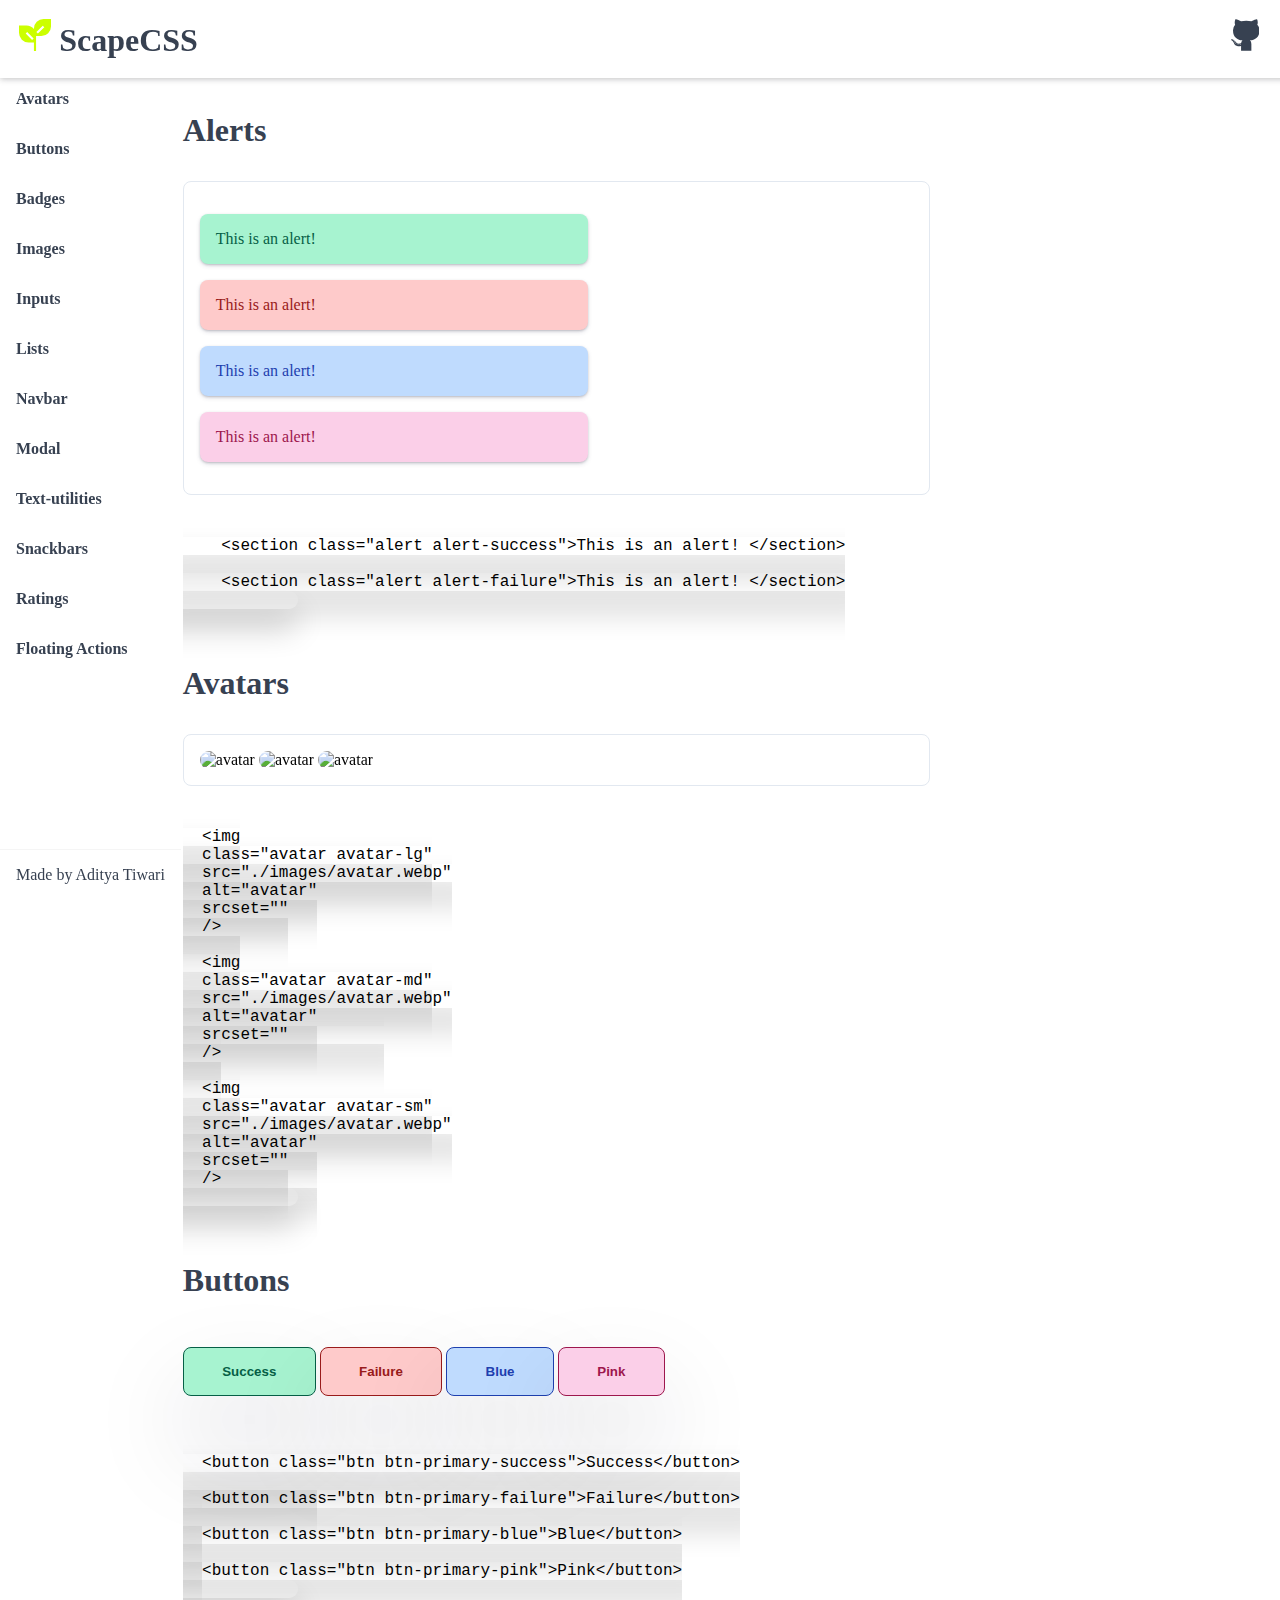
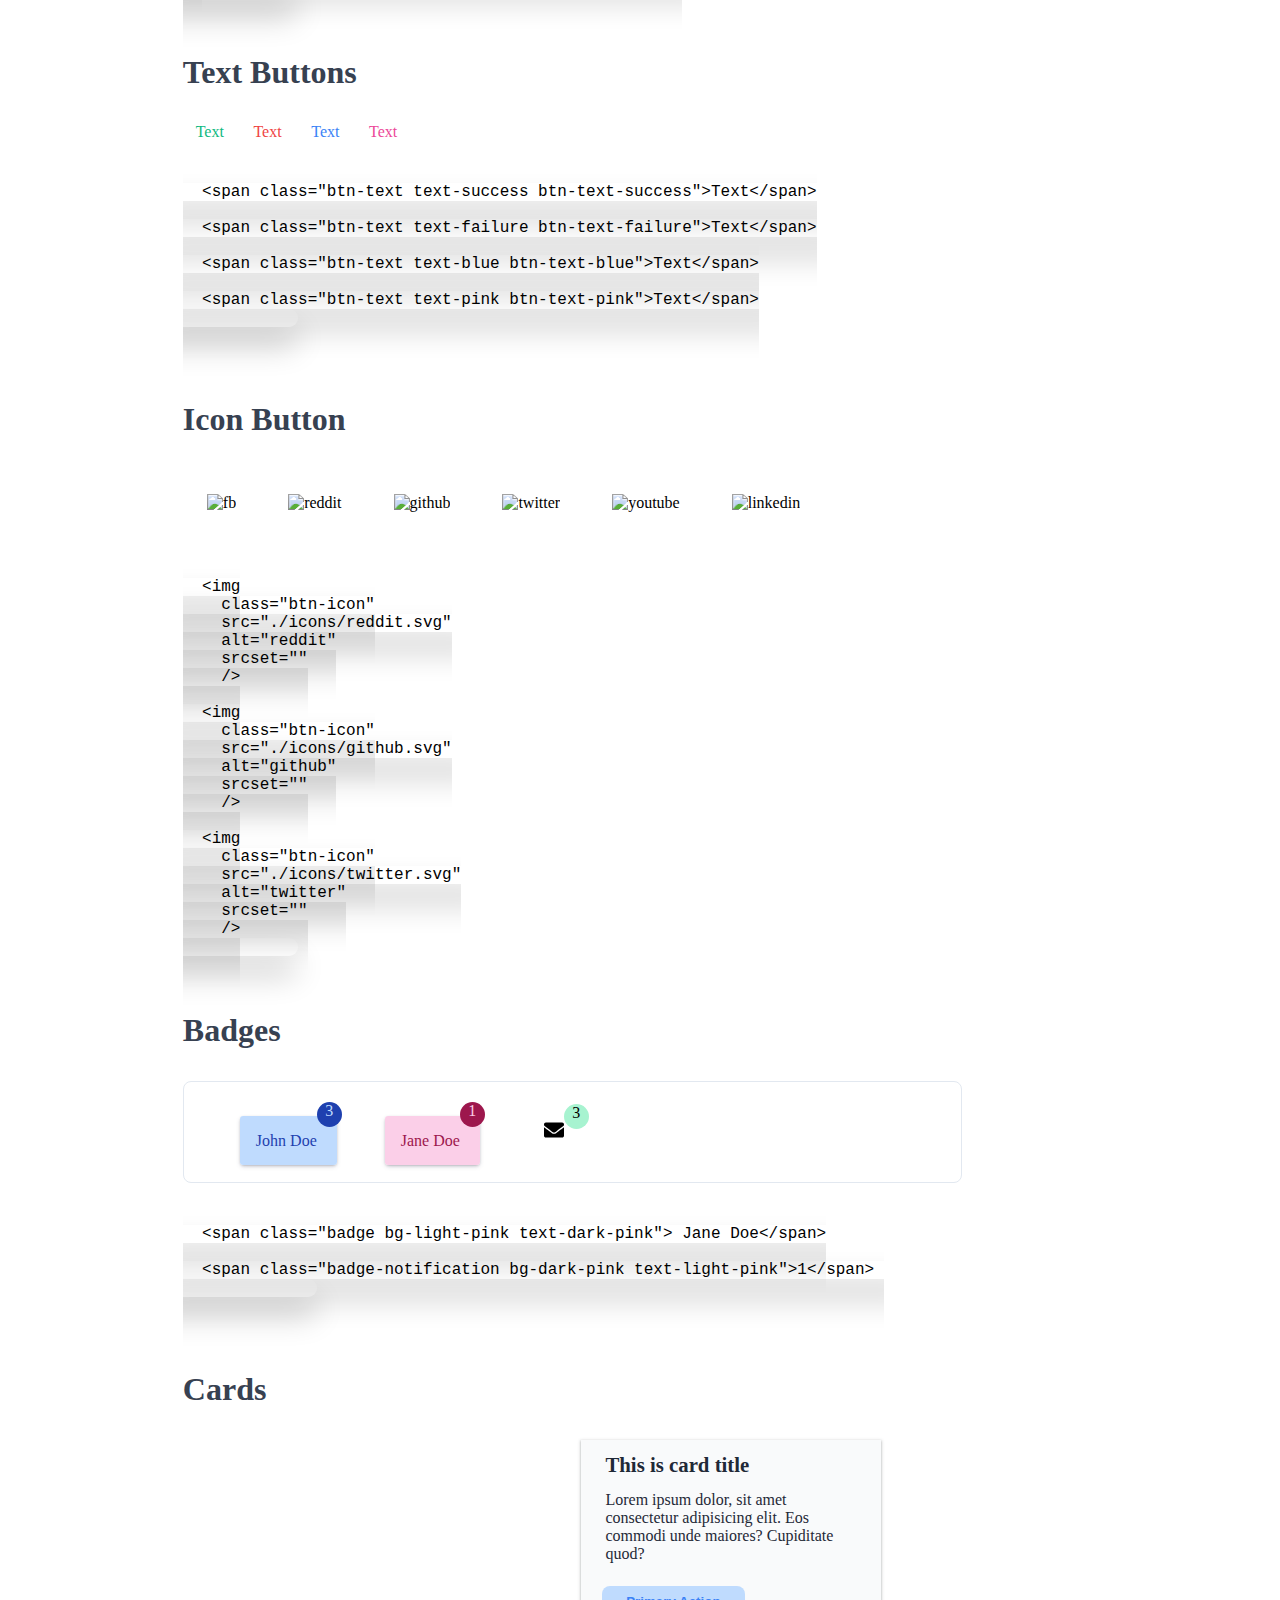
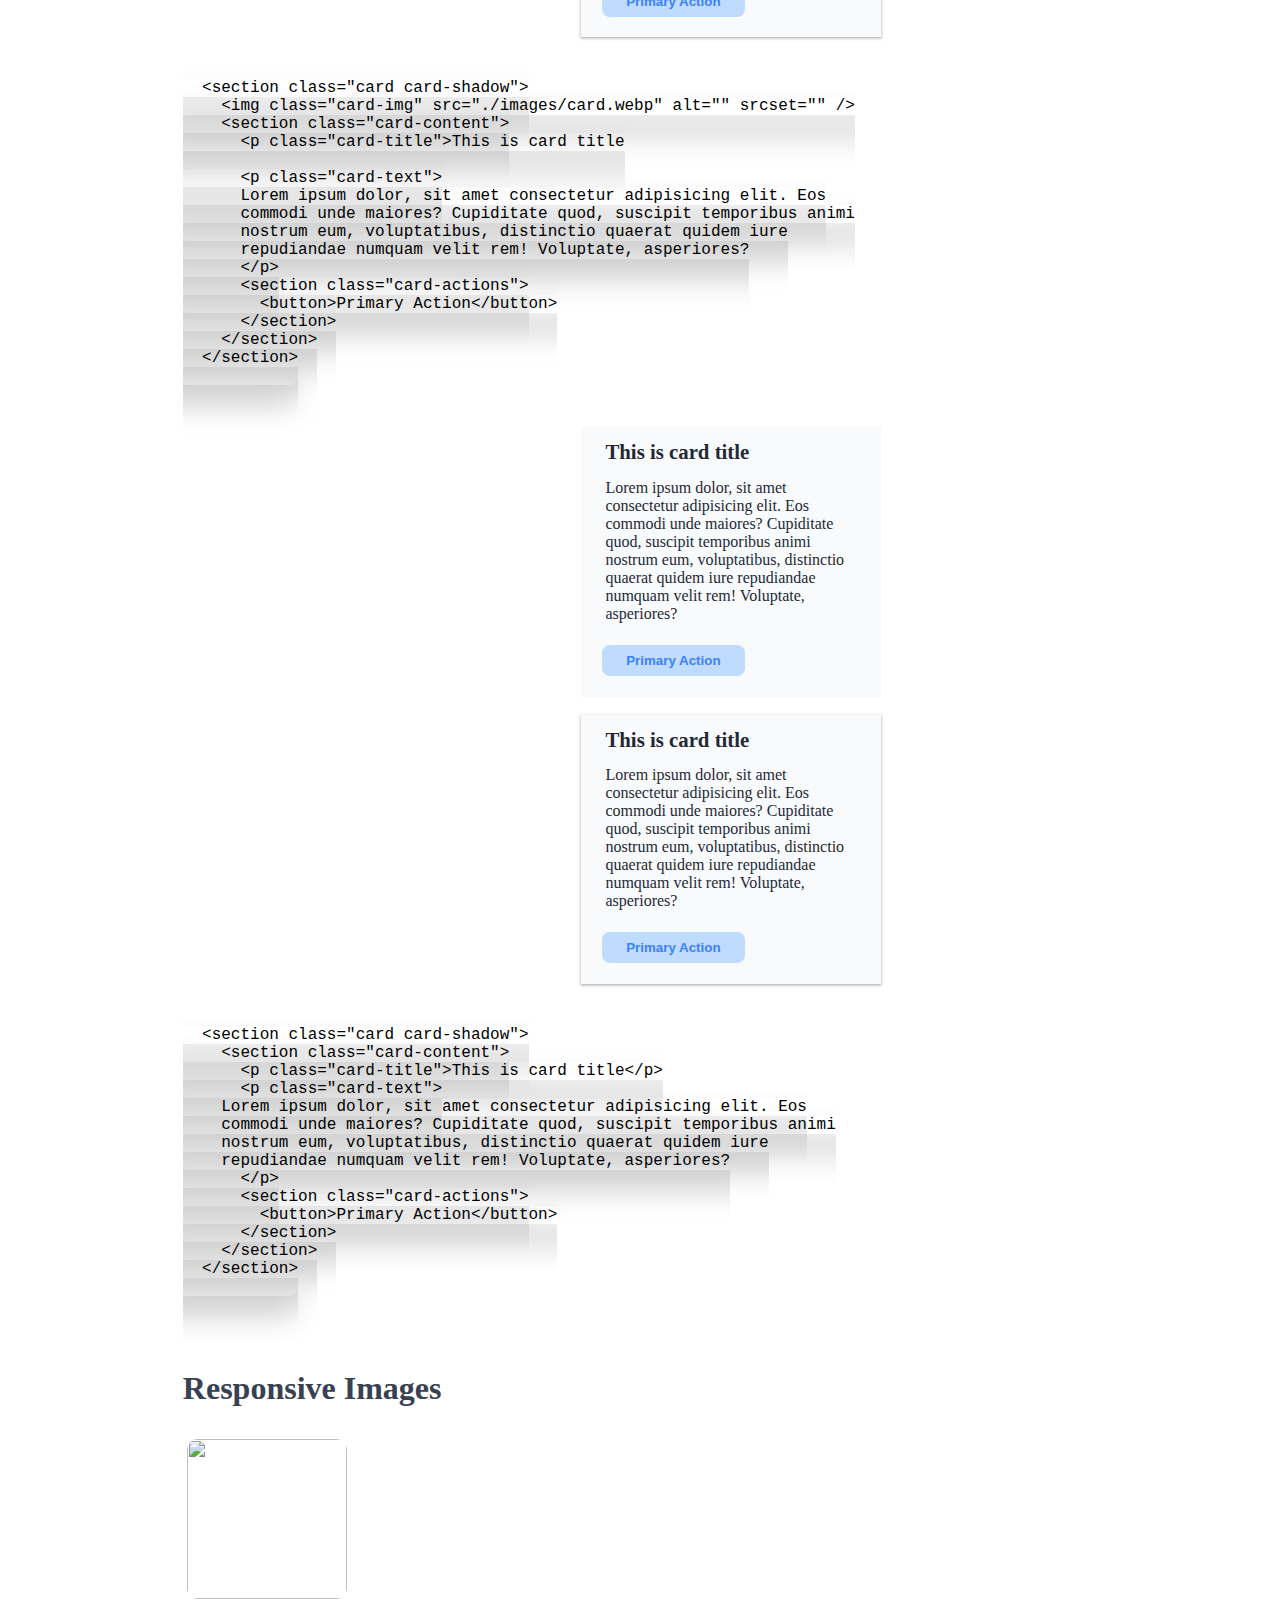
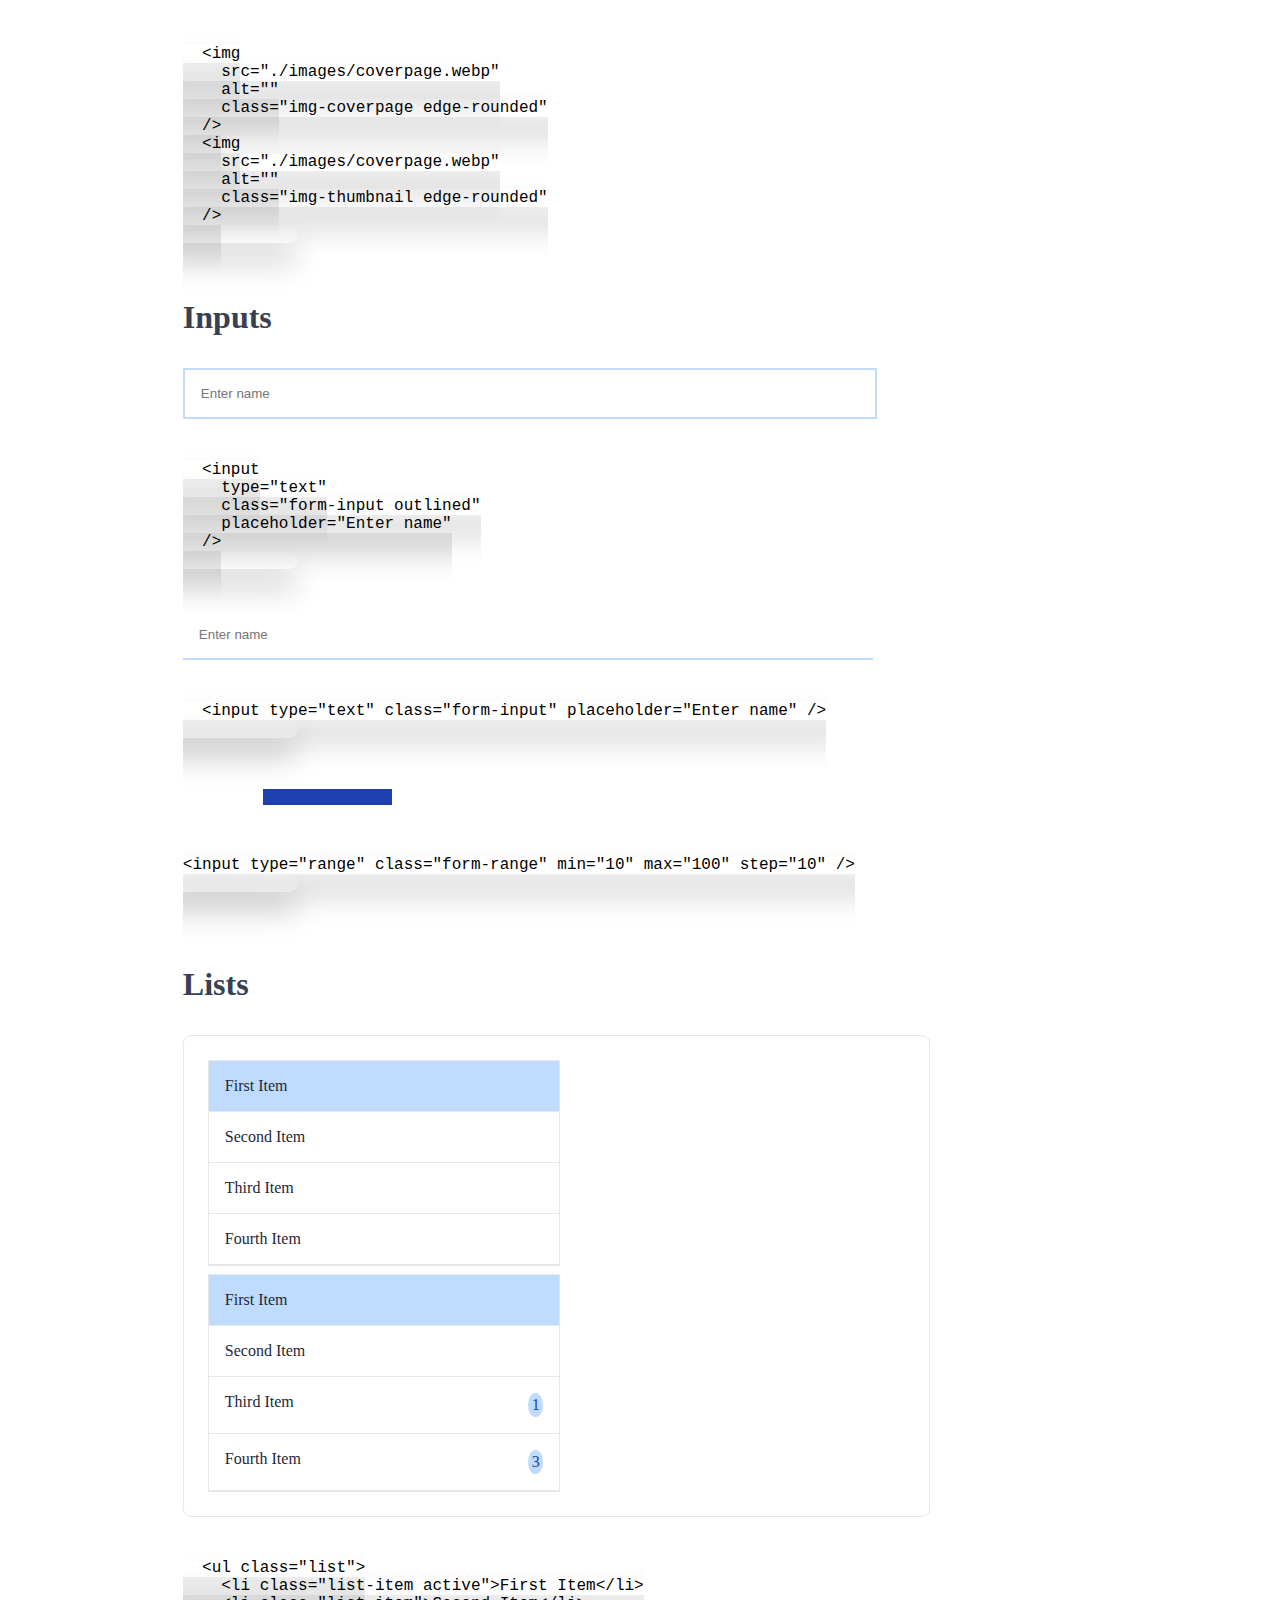
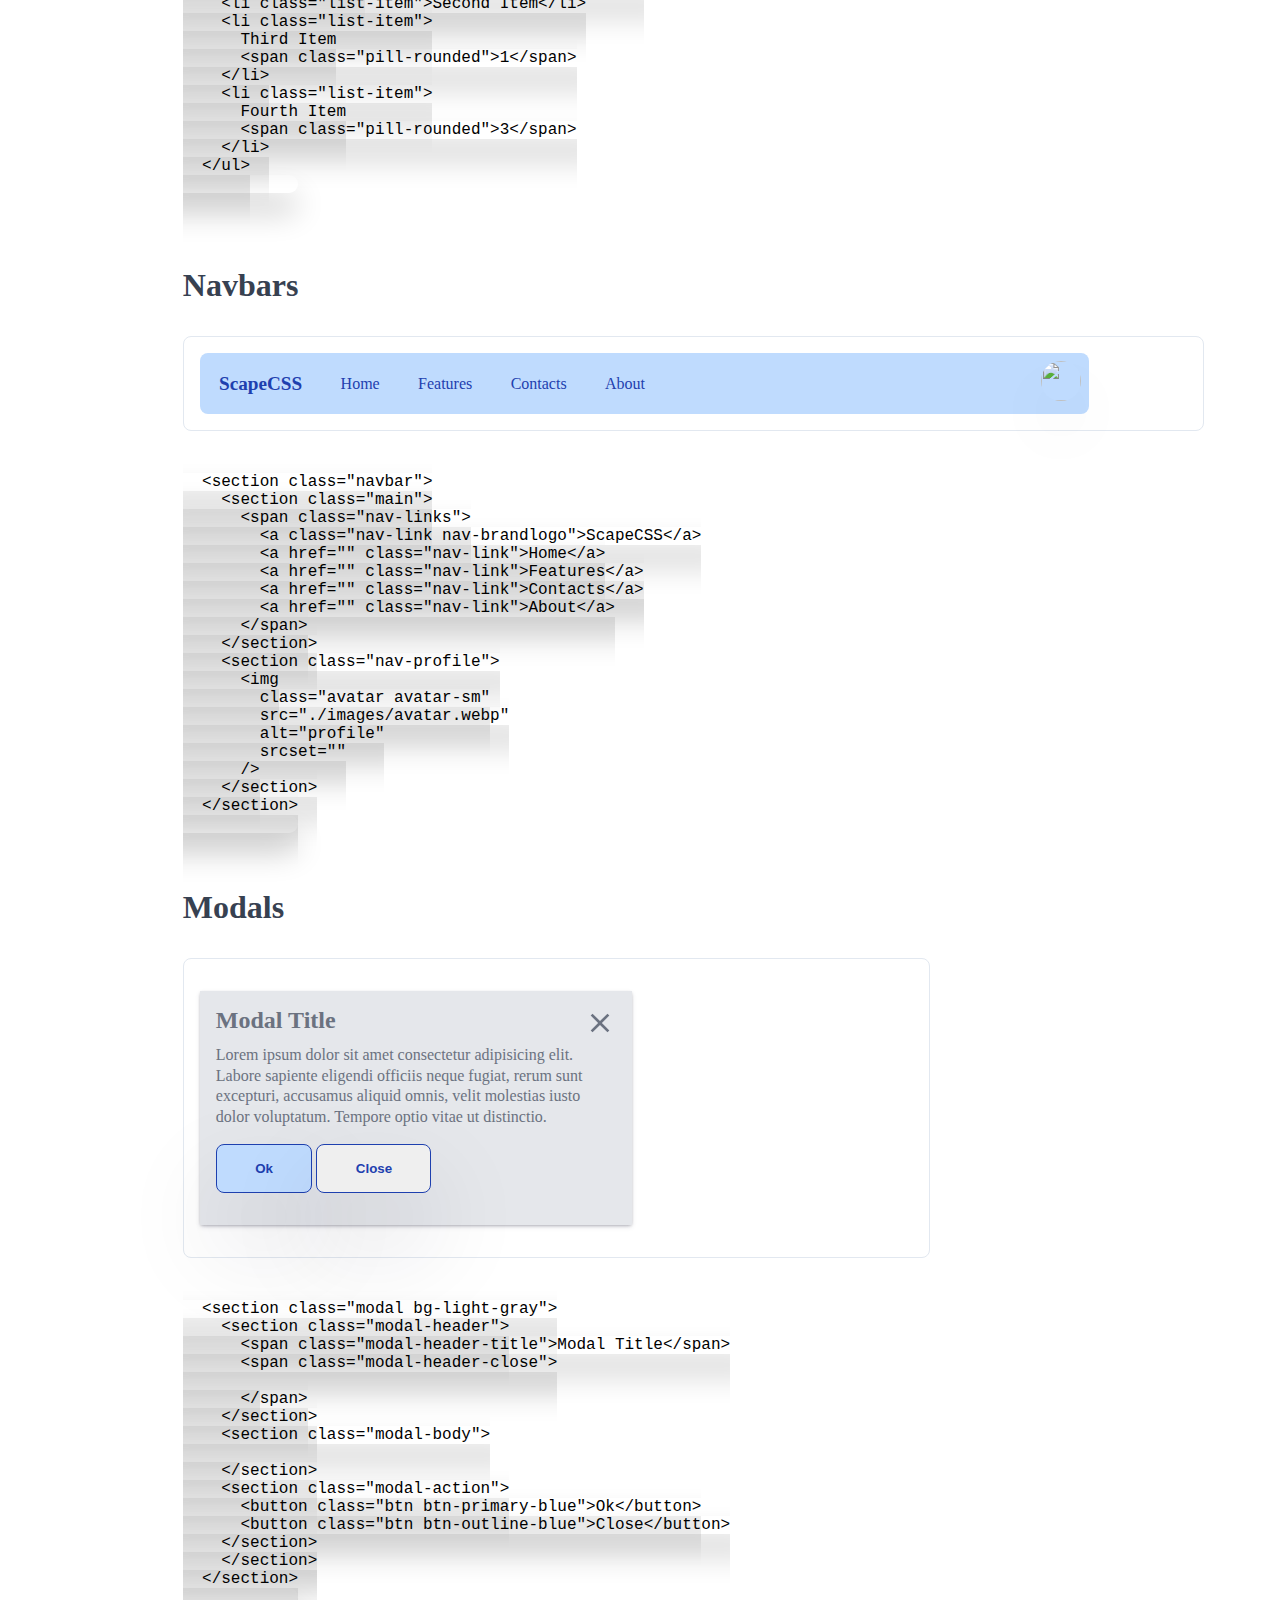
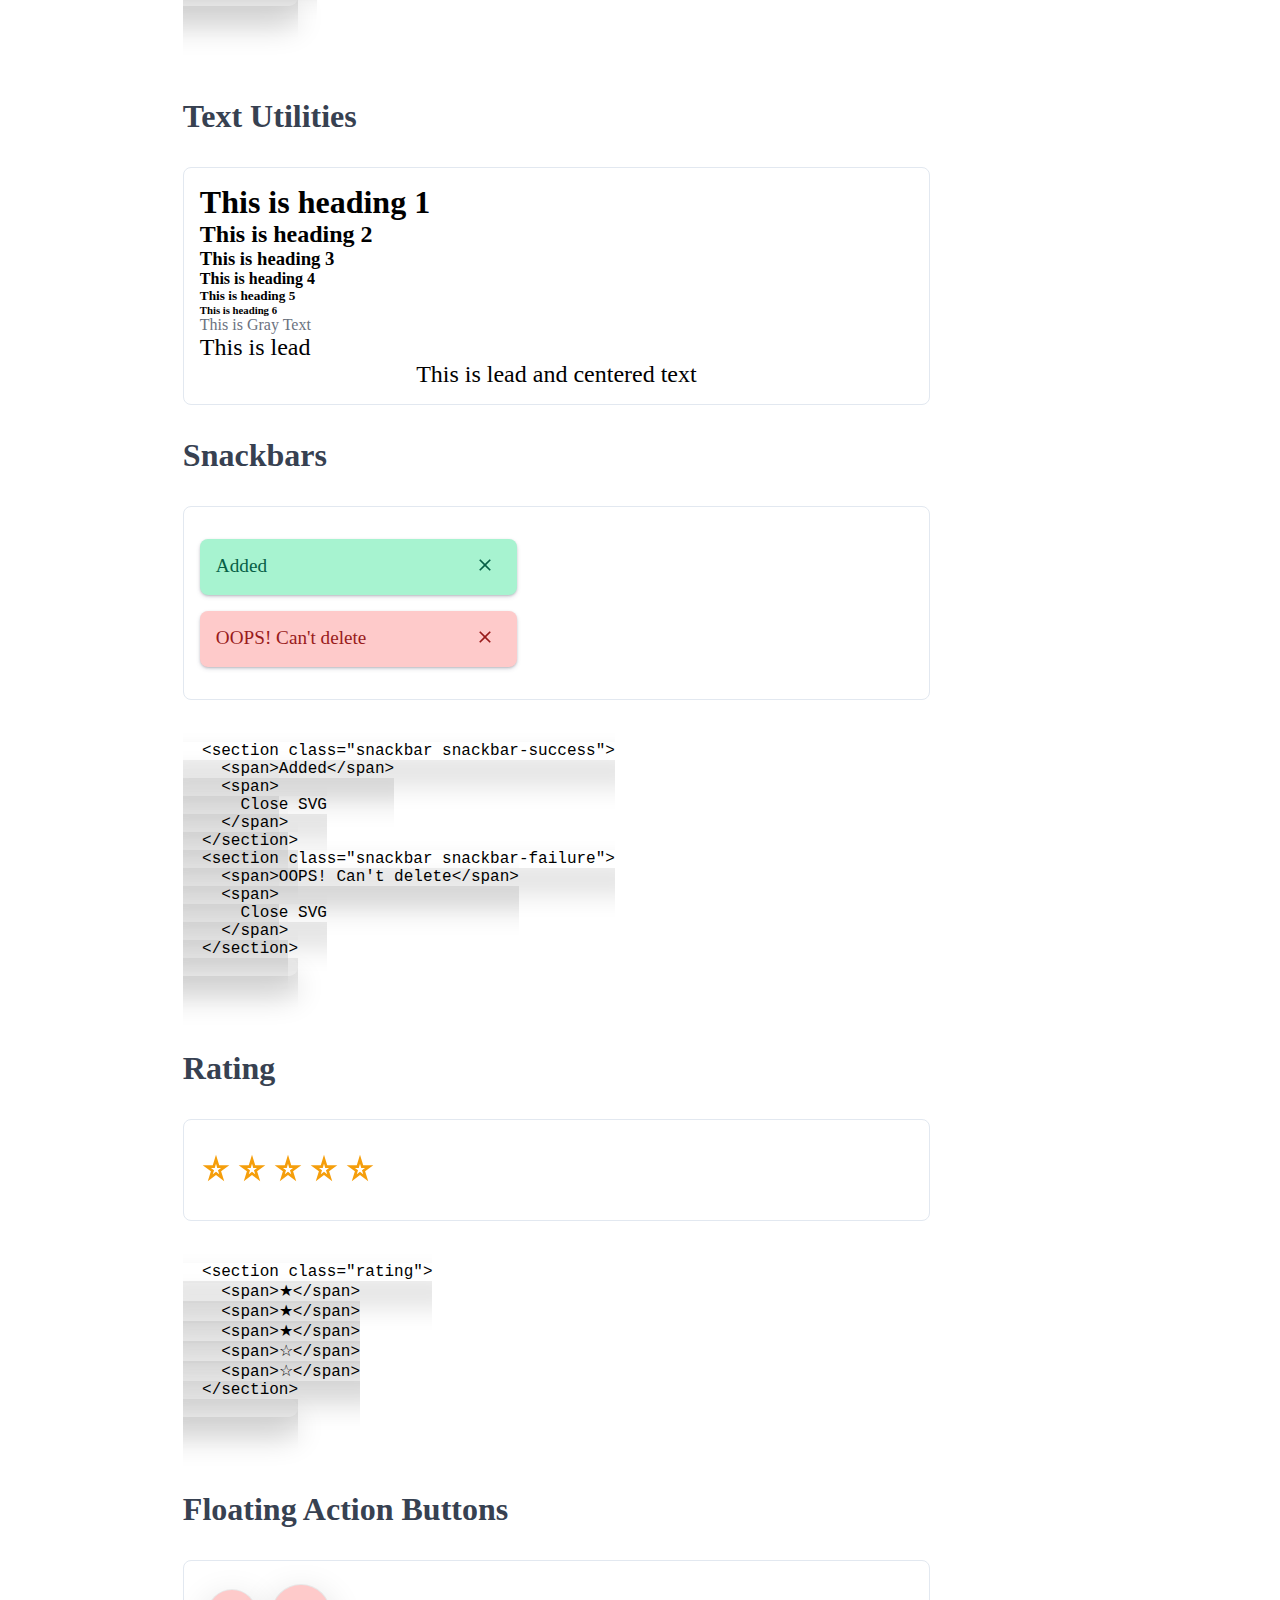
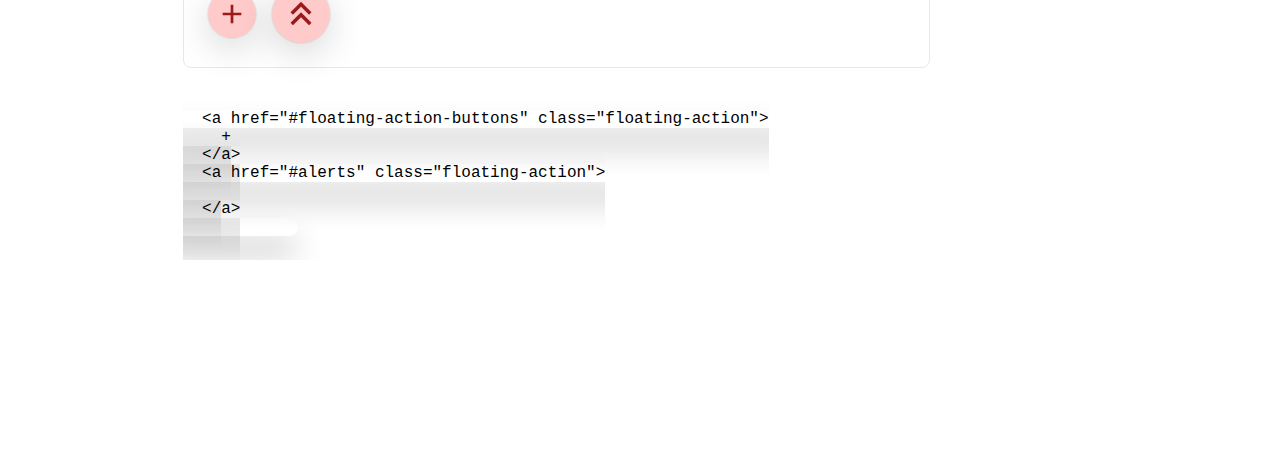
==== documentation.html @ f13f2261 "Added media queries" ====
<!DOCTYPE html>
<html lang="en">
  <head>
    <meta charset="UTF-8" />
    <meta http-equiv="X-UA-Compatible" content="IE=edge" />
    <meta name="viewport" content="width=device-width, initial-scale=1.0" />
    <link rel="stylesheet" href="./styles/utilities.css" />
    <link rel="stylesheet" href="./styles/components.css" />
    <link rel="stylesheet" href="./styles/index.css" />
    <link rel="shortcut icon" href="./images/TeenyiconsPlantSolid.svg" type="image/x-icon">
    <!-- highlight.js -->
    <link rel="stylesheet" href="./styles/atom-one-dark.min.css" />
    <title>
      ScapeCSS
    </title>
    <style></style>
  </head>
  <body>
    <section class="appbar">
      <section class="logo">
        <svg xmlns="http://www.w3.org/2000/svg" xmlns:xlink="http://www.w3.org/1999/xlink" aria-hidden="true" role="img" class="iconify iconify--teenyicons" width="32" height="32" preserveAspectRatio="xMidYMid meet" viewBox="0 0 15 15"><g fill="none"><path fill-rule="evenodd" clip-rule="evenodd" d="M7 4.5A4.5 4.5 0 0 1 11.5 0H15v3.5A4.5 4.5 0 0 1 10.5 8H8v7H7v-4H4.5A4.5 4.5 0 0 1 0 6.5V3h3.5c1.414 0 2.675.652 3.5 1.671V4.5zm1.146 1.646l3-3l.708.708l-3 3l-.708-.708zm-2 3.708l-3-3l.708-.708l3 3l-.708.708z" fill="currentColor"></path></g></svg>
        <a href="./index.html">
          <span class="brandname">ScapeCSS</span>
        </a>
      </section>
      <section class="repo">
        <a href="https://github.com/tiwariaditya15/ScapeCSS/tree/development">
          <svg
            xmlns="http://www.w3.org/2000/svg"
            xmlns:xlink="http://www.w3.org/1999/xlink"
            aria-hidden="true"
            role="img"
            class="iconify iconify--zmdi"
            width="28.45"
            height="32"
            preserveAspectRatio="xMidYMid meet"
            viewBox="0 0 384 432"
          >
            <path
              d="M384 151q0 38-10.5 65T343 257.5t-40 21t-47 9.5q19 16 19 51v90H136v-65q-16 3-29.5 3t-23-2.5t-17-6.5t-12-8.5T47 341t-4-7l-1-3q-6-14-13.5-24T16 294l-5-3q-11-9-11-12.5t7-4.5h6q12 1 23 8t15 14l5 6q27 47 81 23q3-24 18-37q-27-3-47-9.5t-39.5-21T38 216t-11-65q0-43 29-74q-13-33 3-74q3 1 8-.5t25 6T136 32q33-9 70-10q36 1 70 10q23-16 42.5-23T345 2l7 1q17 41 3 74q29 31 29 74zM32 286.5q1-2.5-2.5-4t-4.5 1t2.5 4t4.5-1zM43.5 299q2.5-2-1-5.5t-6-1.5t1 5.5t6 1.5zM54 315q3-2 0-6.5t-6-2.5t0 6.5t6 2.5zm15.5 16q2.5-3-1.5-7.5t-7-1.5t1.5 7.5t7 1.5zm20.5 8.5q1-3.5-4.5-5.5t-6.5 2t4.5 5.5t6.5-2zm17 5.5q6 0 6-4t-6-4t-6 4t6 4zm22-2q3-1 4.5-2.5t.5-2.5q0-5-6-4q-3 1-4.5 2.5t-.5 3.5q0 4 6 3z"
              fill="currentColor"
            ></path>
          </svg>
        </a>
      </section>
    </section>
    <section class="root">
      <section class="side-nav">
        <nav>
          <section class="components">
            <a href="#alerts">Alerts</a>
            <a href="#avatars">Avatars</a>
            <a href="#buttons">Buttons</a>
            <a href="#badges">Badges</a>
            <a href="#images">Images</a>
            <a href="#inputs">Inputs</a>
            <a href="#lists">Lists</a>
            <a href="#navigations">Navbar</a>
            <a href="#modals">Modal</a>
            <a href="#text-utilities">Text-utilities</a>
            <a href="#snackbars">Snackbars</a>
            <a href="#ratings">Ratings</a>
            <a href="#floating-action-buttons">Floating Actions</a>
          </section>
        </nav>
      </section>
      <section class="main">

        <h2 class="headings">Alerts</h2>
        <!-- alerts -->
        <section id="alerts" class="doc-outline">
          <section class="alert alert-success">This is an alert!</section>
          <section class="alert alert-failure">This is an alert!</section>
          <section class="alert alert-blue">This is an alert!</section>
          <section class="alert alert-pink">This is an alert!</section>
        </section>

        <!-- alert snippet -->
          <section class="snippet">
            <pre><code>
    &lt;section class="alert alert-success">This is an alert! &lt;/section>

    &lt;section class="alert alert-failure">This is an alert! &lt;/section>
            </code></pre>
          </section>


        <!-- avatars -->
        <h2 class="headings">Avatars</h2>

        <section id="avatars" class="doc-outline">
          <img
            class="avatar avatar-lg"
            src="./images/avatar.webp"
            alt="avatar"
            srcset=""
          />
          <img
            class="avatar avatar-md"
            src="./images/avatar.webp"
            alt="avatar"
            srcset=""
          />
          <img
            class="avatar avatar-sm"
            src="./images/avatar.webp"
            alt="avatar"
            srcset=""
          />
        </section>
          <!-- avatars snippet -->
          <section class="snippet">
            <pre><code>
  &lt;img
  class="avatar avatar-lg"
  src="./images/avatar.webp"
  alt="avatar"
  srcset=""
  />  

  &lt;img
  class="avatar avatar-md"
  src="./images/avatar.webp"
  alt="avatar"
  srcset=""          
  />

  &lt;img
  class="avatar avatar-sm"
  src="./images/avatar.webp"
  alt="avatar"
  srcset=""
  />          
            </code></pre>
          </section>
        
          
      
        <!-- buttons -->
        <h2 class="headings">Buttons</h2>
        <section id="buttons">
          <!-- medium sized btn -->
          <button class="btn btn-primary-success">Success</button>
          <button class="btn btn-primary-failure">Failure</button>
          <button class="btn btn-primary-blue">Blue</button>
          <button class="btn btn-primary-pink">Pink</button>
          <br />

          <section class="snippet">
            <pre><code>
  &lt;button class="btn btn-primary-success">Success&lt;/button>
              
  &lt;button class="btn btn-primary-failure">Failure&lt;/button>
  
  &lt;button class="btn btn-primary-blue">Blue&lt;/button>
  
  &lt;button class="btn btn-primary-pink">Pink&lt;/button>
            </code></pre>
          </section>
          <!-- text btn -->
          <h2 class="headings">Text Buttons</h2>

          <span class="btn-text text-success btn-text-success">Text</span>
          <span class="btn-text text-failure btn-text-failure">Text</span>
          <span class="btn-text text-blue btn-text-blue">Text</span>
          <span class="btn-text text-pink btn-text-pink">Text</span>
          <section class="snippet">
            <pre><code>
  &lt;span class="btn-text text-success btn-text-success">Text&lt;/span>

  &lt;span class="btn-text text-failure btn-text-failure">Text&lt;/span>

  &lt;span class="btn-text text-blue btn-text-blue">Text&lt;/span>

  &lt;span class="btn-text text-pink btn-text-pink">Text&lt;/span>
            </code></pre>
          </section>
          <br />
          <!-- icon btn -->
          <h1 class="headings">Icon Button</h1>

          <img class="btn-icon" src="./icons/facebook.svg" alt="fb" srcset="" />
          <img
            class="btn-icon"
            src="./icons/reddit.svg"
            alt="reddit"
            srcset=""
          />
          <img
            class="btn-icon"
            src="./icons/github.svg"
            alt="github"
            srcset=""
          />
          <img
            class="btn-icon"
            src="./icons/twitter.svg"
            alt="twitter"
            srcset=""
          />
          <img
            class="btn-icon"
            src="./icons/youtube.svg"
            alt="youtube"
            srcset=""
          />
          <img
            class="btn-icon"
            src="./icons/linkedin.svg"
            alt="linkedin"
            srcset=""
          />
          <section class="snippet">
            <pre><code>
  &lt;img
    class="btn-icon"
    src="./icons/reddit.svg"
    alt="reddit"
    srcset=""
    />

  &lt;img
    class="btn-icon"
    src="./icons/github.svg"
    alt="github"
    srcset=""
    />

  &lt;img
    class="btn-icon"
    src="./icons/twitter.svg"
    alt="twitter"
    srcset=""
    />
            </code></pre>
          </section>
        </section>



        <!-- badges -->
        <h2 class="headings">Badges</h2>
        <section id="badges" class="doc-outline" style="padding: 2rem; margin: 0;">

          <span class="badge bg-light-blue text-dark-blue">
            John Doe<span
              class="badge-notification bg-dark-blue text-light-blue"
              >3</span
            >
          </span>
          <span class="badge bg-light-pink text-dark-pink">
            Jane Doe<span
              class="badge-notification bg-dark-pink text-light-pink"
              >1</span
            >
          </span>
          <span class="badge-icon">
            <svg
              xmlns="http://www.w3.org/2000/svg"
              xmlns:xlink="http://www.w3.org/1999/xlink"
              aria-hidden="true"
              role="img"
              class="iconify iconify--fa-solid"
              width="20"
              height="32"
              preserveAspectRatio="xMidYMid meet"
              viewBox="0 0 512 512"
            >
              <path
                d="M502.3 190.8c3.9-3.1 9.7-.2 9.7 4.7V400c0 26.5-21.5 48-48 48H48c-26.5 0-48-21.5-48-48V195.6c0-5 5.7-7.8 9.7-4.7c22.4 17.4 52.1 39.5 154.1 113.6c21.1 15.4 56.7 47.8 92.2 47.6c35.7.3 72-32.8 92.3-47.6c102-74.1 131.6-96.3 154-113.7zM256 320c23.2.4 56.6-29.2 73.4-41.4c132.7-96.3 142.8-104.7 173.4-128.7c5.8-4.5 9.2-11.5 9.2-18.9v-19c0-26.5-21.5-48-48-48H48C21.5 64 0 85.5 0 112v19c0 7.4 3.4 14.3 9.2 18.9c30.6 23.9 40.7 32.4 173.4 128.7c16.8 12.2 50.2 41.8 73.4 41.4z"
                fill="currentColor"
              ></path>
            </svg>
            <span
              class="badge-icon-notification bg-light-success text-light-dark"
            >
              3
            </span>
          </span>
        </section>

          <!-- badge snippet -->
          <section class="snippet">
            <pre>
              <code>
  &lt;span class="badge bg-light-pink text-dark-pink"> Jane Doe&lt;/span>

  &lt;span class="badge-notification bg-dark-pink text-light-pink">1&lt;/span> 
              </code>
            </pre>
          </section>



        <!-- cards -->
        <h2 class="headings">Cards</h2>
        <section id="cards">

          <section class="card card-shadow">
            <img class="card-img" src="./images/card.webp" alt="" srcset="" />
            <section class="card-content">
              <p class="card-title">This is card title</p>
              <p class="card-text">
                Lorem ipsum dolor, sit amet consectetur adipisicing elit. Eos
                commodi unde maiores? Cupiditate quod?
              </p>
              <section class="card-actions">
                <button>Primary Action</button>
              </section>
            </section>
          </section>
          <section class="snippet">
            <pre><code>
  &lt;section class="card card-shadow">
    &lt;img class="card-img" src="./images/card.webp" alt="" srcset="" />
    &lt;section class="card-content">
      &lt;p class="card-title">This is card title</p>
      &lt;p class="card-text">
      Lorem ipsum dolor, sit amet consectetur adipisicing elit. Eos
      commodi unde maiores? Cupiditate quod, suscipit temporibus animi
      nostrum eum, voluptatibus, distinctio quaerat quidem iure
      repudiandae numquam velit rem! Voluptate, asperiores?
      &lt;/p>
      &lt;section class="card-actions">
        &lt;button>Primary Action&lt;/button>
      &lt;/section>
    &lt;/section>
  &lt;/section>
            </code></pre>
          </section>
          <br />
          <section class="card card-horizontal">
            <img class="card-img" src="./images/card.webp" alt="" srcset="" />
            <section class="card-content">
              <p class="card-title">This is card title</p>
              <p class="card-text">
                Lorem ipsum dolor, sit amet consectetur adipisicing elit. Eos
                commodi unde maiores? Cupiditate quod, suscipit temporibus animi
                nostrum eum, voluptatibus, distinctio quaerat quidem iure
                repudiandae numquam velit rem! Voluptate, asperiores?
              </p>
              <section class="card-actions">
                <button>Primary Action</button>
              </section>
            </section>
          </section>
          <br />
          <!-- text card -->
          <section class="card card-shadow">
            <section class="card-content">
              <p class="card-title">This is card title</p>
              <p class="card-text">
                Lorem ipsum dolor, sit amet consectetur adipisicing elit. Eos
                commodi unde maiores? Cupiditate quod, suscipit temporibus animi
                nostrum eum, voluptatibus, distinctio quaerat quidem iure
                repudiandae numquam velit rem! Voluptate, asperiores?
              </p>
              <section class="card-actions">
                <button>Primary Action</button>
              </section>
            </section>
          </section>
          <section class="snippet">
            <pre><code>
  &lt;section class="card card-shadow">
    &lt;section class="card-content">
      &lt;p class="card-title">This is card title&lt;/p>
      &lt;p class="card-text">
    Lorem ipsum dolor, sit amet consectetur adipisicing elit. Eos
    commodi unde maiores? Cupiditate quod, suscipit temporibus animi
    nostrum eum, voluptatibus, distinctio quaerat quidem iure
    repudiandae numquam velit rem! Voluptate, asperiores?
      &lt;/p>
      &lt;section class="card-actions">
        &lt;button>Primary Action&lt;/button>
      &lt;/section>
    &lt;/section>
  &lt;/section>
            </code></pre>
          </section>
        </section>
        <br />


        <!-- images and thmbnails -->
        <h2 class="headings">Responsive Images</h2>
        <section id="images">
          <img
            src="./images/coverpage.webp"
            alt=""
            class="img-coverpage edge-rounded"
          />
          <img
            src="./images/coverpage.webp"
            alt=""
            class="img-thumbnail edge-rounded"
          />
        </section>
          <!--  responsive image snippet -->
          <section class="snippet">
            <pre><code>
  &lt;img
    src="./images/coverpage.webp"
    alt=""
    class="img-coverpage edge-rounded"
  />
  &lt;img
    src="./images/coverpage.webp"
    alt=""
    class="img-thumbnail edge-rounded"
  />
            </code></pre>
          </section>


        <!-- inputs -->
        <h2 class="headings">Inputs</h2>
        <section id="inputs">

          <input
            type="text"
            class="form-input outlined"
            placeholder="Enter name"
          />
          <br />
          <section class="snippet">
            <pre><code>
  &lt;input
    type="text"
    class="form-input outlined"
    placeholder="Enter name"
  />
            </code></pre>
          </section>
          <br />
          <input type="text" class="form-input" placeholder="Enter name" />
          <br />
          <section class="snippet">
            <pre><code>
  &lt;input type="text" class="form-input" placeholder="Enter name" />
            </code></pre>
          </section>
          <br />
          <input
            type="range"
            class="form-range"
            name="pc"
            id="pc"
            min="10"
            max="100"
            step="10"
          />
          <br />
          <section class="snippet">
            <pre><code>
&lt;input type="range" class="form-range" min="10" max="100" step="10" />
            </code></pre>
          </section>
          <br />
          <!-- checkboxes and radio button -->
          <!-- <br />
          IT:
          <input
            type="checkbox"
            class="form-checkbox"
            name="input1"
            value="input1"
          />
          CS:
          <input
            type="checkbox"
            class="form-checkbox"
            name="input2"
            value="input2"
          />
          <br />
          Male:
          <input type="radio" class="form-radio" name="gender" value="male" />
          Female:
          <input type="radio" class="form-radio" name="gender" value="female" />
          -->
        </section>


        <!-- lists -->
        <h2 class="headings">Lists</h2>
        <section id="lists" class="doc-outline">

          <ul class="list">
            <li class="list-item active">First Item</li>
            <li class="list-item">Second Item</li>
            <li class="list-item">Third Item</li>
            <li class="list-item">Fourth Item</li>
          </ul>
          <ul class="list">
            <li class="list-item active">First Item</li>
            <li class="list-item">Second Item</li>
            <li class="list-item">
              Third Item
              <span class="pill-rounded">1</span>
            </li>
            <li class="list-item">
              Fourth Item
              <span class="pill-rounded">3</span>
            </li>
          </ul>
        </section>
          <!-- stack list snippet -->
          <section class="snippet">
            <pre><code>
  &lt;ul class="list">
    &lt;li class="list-item active">First Item&lt;/li>
    &lt;li class="list-item">Second Item&lt;/li>
    &lt;li class="list-item">
      Third Item
      &lt;span class="pill-rounded">1&lt;/span>
    &lt;/li>
    &lt;li class="list-item">
      Fourth Item
      &lt;span class="pill-rounded">3&lt;/span>
    &lt;/li>
  &lt;/ul>
            </code></pre>
          </section>
        <br />


        <!-- navigation bars -->
        <h2 class="headings">Navbars</h2>
        <section id="navigations" class="doc-outline" style="max-width: 90%">

          <section class="navbar">
            <section class="main">
              <span class="nav-links">
                <a class="nav-link nav-brandlogo">ScapeCSS</a>
                <a href="" class="nav-link">Home</a>
                <a href="" class="nav-link">Features</a>
                <a href="" class="nav-link">Contacts</a>
                <a href="" class="nav-link">About</a>
              </span>
            </section>
            <section class="nav-profile">
              <img
                class="avatar avatar-sm"
                src="https://images.unsplash.com/photo-1528763380143-65b3ac89a3ff?ixid=MXwxMjA3fDB8MHxwaG90by1wYWdlfHx8fGVufDB8fHw%3D&ixlib=rb-1.2.1&auto=format&fit=crop&w=635&q=80"
                alt=""
                srcset=""
              />
            </section>
          </section>
        </section>

          <!-- navbar snippet -->
          <section class="snippet">
            <pre><code>
  &lt;section class="navbar">
    &lt;section class="main">
      &lt;span class="nav-links">
        &lt;a class="nav-link nav-brandlogo">ScapeCSS&lt;/a>
        &lt;a href="" class="nav-link">Home&lt;/a>
        &lt;a href="" class="nav-link">Features&lt;/a>
        &lt;a href="" class="nav-link">Contacts&lt;/a>
        &lt;a href="" class="nav-link">About&lt;/a>
      &lt;/span>
    &lt;/section>
    &lt;section class="nav-profile">
      &lt;img
        class="avatar avatar-sm"
        src="./images/avatar.webp"
        alt="profile"
        srcset=""
      />
    &lt;/section>
  &lt;/section>
            </code></pre>
          </section>



        <!-- modals -->
        <h2 class="headings">Modals</h2>
        <section id="modals" class="doc-outline">
          <section class="modal bg-light-gray">
            <section class="modal-header">
              <span class="modal-header-title">Modal Title</span>
              <span class="modal-header-close">
                <svg
                  xmlns="http://www.w3.org/2000/svg"
                  xmlns:xlink="http://www.w3.org/1999/xlink"
                  aria-hidden="true"
                  role="img"
                  class="iconify iconify--mdi"
                  width="32"
                  height="32"
                  preserveAspectRatio="xMidYMid meet"
                  viewBox="0 0 24 24"
                >
                  <path
                    d="M19 6.41L17.59 5L12 10.59L6.41 5L5 6.41L10.59 12L5 17.59L6.41 19L12 13.41L17.59 19L19 17.59L13.41 12L19 6.41z"
                    fill="currentColor"
                  ></path>
                </svg>
              </span>
            </section>
            <section class="modal-body">
              Lorem ipsum dolor sit amet consectetur adipisicing elit. Labore
              sapiente eligendi officiis neque fugiat, rerum sunt excepturi,
              accusamus aliquid omnis, velit molestias iusto dolor voluptatum.
              Tempore optio vitae ut distinctio.
            </section>
            <section class="modal-action">
              <button class="btn btn-primary-blue">Ok</button>
              <button class="btn btn-outline-blue">Close</button>
            </section>
          </section>
        </section>  
          <!-- modal snippet -->
          <section class="snippet">
            <pre><code>
  &lt;section class="modal bg-light-gray">
    &lt;section class="modal-header">
      &lt;span class="modal-header-title">Modal Title&lt;/span>
      &lt;span class="modal-header-close">
        
      &lt;/span>
    &lt;/section>
    &lt;section class="modal-body">
      
    &lt;/section>
    &lt;section class="modal-action">
      &lt;button class="btn btn-primary-blue">Ok&lt;/button>
      &lt;button class="btn btn-outline-blue">Close&lt;/button>
    &lt;/section>
    &lt;/section>
  &lt;/section>
            </code></pre>
          </section>
        <br />
        <br />

        <!-- text utilities -->
        <h2 class="headings">Text Utilities</h2>
        <section id="text-utilities" class="doc-outline">
          <h1>This is heading 1</h1>
          <h2>This is heading 2</h2>
          <h3>This is heading 3</h3>
          <h4>This is heading 4</h4>
          <h5>This is heading 5</h5>
          <h6>This is heading 6</h6>
          <p class="text-gray">This is Gray Text</p>
          <p class="lead">This is lead</p>
          <p class="lead text-center">This is lead and centered text</p>
        </section>



        <!-- snackbars  -->
        <h2 class="headings">Snackbars</h2>
        <section id="snackbars" class="doc-outline">
          <section class="snackbar snackbar-success">
            <span>Added</span>
            <span>
              <svg
                xmlns="http://www.w3.org/2000/svg"
                xmlns:xlink="http://www.w3.org/1999/xlink"
                aria-hidden="true"
                role="img"
                class="iconify iconify--mdi"
                width="32"
                height="20"
                preserveAspectRatio="xMidYMid meet"
                viewBox="0 0 24 24"
              >
                <path
                  d="M19 6.41L17.59 5L12 10.59L6.41 5L5 6.41L10.59 12L5 17.59L6.41 19L12 13.41L17.59 19L19 17.59L13.41 12L19 6.41z"
                  fill="currentColor"
                ></path>
              </svg>
            </span>
          </section>
          <section class="snackbar snackbar-failure">
            <span>OOPS! Can't delete</span>
            <span>
              <svg
                xmlns="http://www.w3.org/2000/svg"
                xmlns:xlink="http://www.w3.org/1999/xlink"
                aria-hidden="true"
                role="img"
                class="iconify iconify--mdi"
                width="32"
                height="20"
                preserveAspectRatio="xMidYMid meet"
                viewBox="0 0 24 24"
              >
                <path
                  d="M19 6.41L17.59 5L12 10.59L6.41 5L5 6.41L10.59 12L5 17.59L6.41 19L12 13.41L17.59 19L19 17.59L13.41 12L19 6.41z"
                  fill="currentColor"
                ></path>
              </svg>
            </span>
          </section>
        </section>
          <!-- snackbar snippet -->
          <section class="snippet">
            <pre><code>
  &lt;section class="snackbar snackbar-success">
    &lt;span>Added&lt;/span>
    &lt;span>
      Close SVG
    &lt;/span>
  &lt;/section>
  &lt;section class="snackbar snackbar-failure">
    &lt;span>OOPS! Can't delete&lt;/span>
    &lt;span>
      Close SVG
    &lt;/span>
  &lt;/section>
            </code></pre>
          </section>
          <br />

        <!-- ratings -->
        <h2 class="headings">Rating</h2>
        <section id="ratings" class="doc-outline">
          <section class="rating">
            <span class="filled">
              <svg
                xmlns="http://www.w3.org/2000/svg"
                xmlns:xlink="http://www.w3.org/1999/xlink"
                aria-hidden="true"
                role="img"
                class="iconify iconify--ic"
                width="32"
                height="32"
                preserveAspectRatio="xMidYMid meet"
                viewBox="0 0 24 24"
              >
                <path
                  d="M12 8.89l.94 3.11h2.82l-2.27 1.62l.93 3.01L12 14.79l-2.42 1.84l.93-3.01L8.24 12h2.82L12 8.89M12 2l-2.42 8H2l6.17 4.41L5.83 22L12 17.31L18.18 22l-2.35-7.59L22 10h-7.58L12 2z"
                  fill="currentColor"
                ></path>
              </svg>
            </span>
            <span>
              <svg
                xmlns="http://www.w3.org/2000/svg"
                xmlns:xlink="http://www.w3.org/1999/xlink"
                aria-hidden="true"
                role="img"
                class="iconify iconify--ic"
                width="32"
                height="32"
                preserveAspectRatio="xMidYMid meet"
                viewBox="0 0 24 24"
              >
                <path
                  d="M12 8.89l.94 3.11h2.82l-2.27 1.62l.93 3.01L12 14.79l-2.42 1.84l.93-3.01L8.24 12h2.82L12 8.89M12 2l-2.42 8H2l6.17 4.41L5.83 22L12 17.31L18.18 22l-2.35-7.59L22 10h-7.58L12 2z"
                  fill="currentColor"
                ></path>
              </svg>
            </span>
            <span>
              <svg
                xmlns="http://www.w3.org/2000/svg"
                xmlns:xlink="http://www.w3.org/1999/xlink"
                aria-hidden="true"
                role="img"
                class="iconify iconify--ic"
                width="32"
                height="32"
                preserveAspectRatio="xMidYMid meet"
                viewBox="0 0 24 24"
              >
                <path
                  d="M12 8.89l.94 3.11h2.82l-2.27 1.62l.93 3.01L12 14.79l-2.42 1.84l.93-3.01L8.24 12h2.82L12 8.89M12 2l-2.42 8H2l6.17 4.41L5.83 22L12 17.31L18.18 22l-2.35-7.59L22 10h-7.58L12 2z"
                  fill="currentColor"
                ></path>
              </svg>
            </span>
            <span>
              <svg
                xmlns="http://www.w3.org/2000/svg"
                xmlns:xlink="http://www.w3.org/1999/xlink"
                aria-hidden="true"
                role="img"
                class="iconify iconify--ic"
                width="32"
                height="32"
                preserveAspectRatio="xMidYMid meet"
                viewBox="0 0 24 24"
              >
                <path
                  d="M12 8.89l.94 3.11h2.82l-2.27 1.62l.93 3.01L12 14.79l-2.42 1.84l.93-3.01L8.24 12h2.82L12 8.89M12 2l-2.42 8H2l6.17 4.41L5.83 22L12 17.31L18.18 22l-2.35-7.59L22 10h-7.58L12 2z"
                  fill="currentColor"
                ></path>
              </svg>
            </span>
            <span class="">
              <svg
                xmlns="http://www.w3.org/2000/svg"
                xmlns:xlink="http://www.w3.org/1999/xlink"
                aria-hidden="true"
                role="img"
                class="iconify iconify--ic"
                width="32"
                height="32"
                preserveAspectRatio="xMidYMid meet"
                viewBox="0 0 24 24"
              >
                <path
                  d="M12 8.89l.94 3.11h2.82l-2.27 1.62l.93 3.01L12 14.79l-2.42 1.84l.93-3.01L8.24 12h2.82L12 8.89M12 2l-2.42 8H2l6.17 4.41L5.83 22L12 17.31L18.18 22l-2.35-7.59L22 10h-7.58L12 2z"
                  fill="currentColor"
                ></path>
              </svg>
            </span>
          </section>
        </section>
          <!-- rating snippet -->
          <section class="snippet">
            <pre><code>
  &lt;section class="rating">
    &lt;span>&#9733;&lt;/span>
    &lt;span>&#9733;&lt;/span>
    &lt;span>&#9733;&lt;/span>
    &lt;span>&#9734;&lt;/span>
    &lt;span>&#9734;&lt;/span>
  &lt;/section>
            </code></pre>
          </section>
          <br />


        <!-- floating action buttons -->
        <h2 class="headings">Floating Action Buttons</h2>
        <section
        id="floating-action-buttons"
        class="doc-outline"
        style="display: flex; align-items: center"
        >
          <a href="#floating-action-buttons" class="floating-action">
            <svg
              xmlns="http://www.w3.org/2000/svg"
              xmlns:xlink="http://www.w3.org/1999/xlink"
              aria-hidden="true"
              role="img"
              class="iconify iconify--ic"
              width="32"
              height="32"
              preserveAspectRatio="xMidYMid meet"
              viewBox="0 0 24 24"
            >
              <path
                d="M19 13h-6v6h-2v-6H5v-2h6V5h2v6h6v2z"
                fill="currentColor"
              ></path>
            </svg>
          </a>
          <a href="#alerts" class="floating-action">
            <svg
              xmlns="http://www.w3.org/2000/svg"
              xmlns:xlink="http://www.w3.org/1999/xlink"
              aria-hidden="true"
              role="img"
              class="iconify iconify--mdi"
              width="42"
              height="42"
              preserveAspectRatio="xMidYMid meet"
              viewBox="0 0 24 24"
            >
              <path
                d="M7.41 18.41L6 17l6-6l6 6l-1.41 1.41L12 13.83l-4.59 4.58m0-6L6 11l6-6l6 6l-1.41 1.41L12 7.83l-4.59 4.58z"
                fill="currentColor"
              ></path>
            </svg>
          </a>
        </section>
          <!-- floating action button snippet -->
          <section class="snippet">
            <pre><code>
  &lt;a href="#floating-action-buttons" class="floating-action">
    &plus;
  &lt;/a>
  &lt;a href="#alerts" class="floating-action">
    
  &lt;/a>
            </code></pre>
          </section>


      </section>
    </section>
    <section class="footer"><span>Made by Aditya Tiwari</span></section>

    <script src="./scripts/highlight.min.js"></script>
    <script>
      hljs.highlightAll();
    </script>
    <title>ScapeCSS</title>
  </body>
</html>
---- styles/utilities.css ----
:root {
  --white: white;
  --success: #10b981;
  --failure: #ef4444;
  --blue: #3b82f6;
  --gray: #6b7280;
  --yellow: #f59e0b;
  --pink: #ec4899;
  --indigo: #6366f1;
  --purple: #8b5cf6;
  --success-light: #a7f3d0;
  --failure-light: #fecaca;
  --blue-light: #bfdbfe;
  --gray-light: #e5e7eb;
  --yellow-light: #fde68a;
  --pink-light: #fbcfe8;
  --indigo-light: #ddd6fe;
  --purple-light: #ddd6fe;
  --success-dark: #065f46;
  --failure-dark: #991b1b;
  --blue-dark: #1e40af;
  --gray-dark: #1f2937;
  --yellow-dark: #92400e;
  --pink-dark: #9d174d;
  --indigo-dark: #3730a3;
  --purple-dark: #5b21b6;
  --gray-50: #f9fafb;
}
/* postions */
.absolute {
  position: absolute;
}
.sticky {
  position: sticky;
}
.relative {
  position: relative;
}

/* top */
.top-1 {
  top: 1rem;
}
.top-2 {
  top: 2rem;
}
.top-3 {
  top: 3rem;
}
.top-4 {
  top: 4rem;
}
.top-5 {
  top: 5rem;
}
/* bottom  */
.bottom-1 {
  bottom: 1rem;
}
.bottom-2 {
  bottom: 2rem;
}
.bottom-3 {
  bottom: 3rem;
}
.bottom-4 {
  bottom: 4rem;
}
.bottom-5 {
  bottom: 5rem;
}
/* left  */
.left-1 {
  left: 1rem;
}
.left-2 {
  left: 2rem;
}
.left-3 {
  left: 3rem;
}
.left-4 {
  left: 4rem;
}
.left-5 {
  left: 5rem;
}
/* right  */
.right-1 {
  right: 1rem;
}
.right-2 {
  right: 2rem;
}
.right-3 {
  right: 3rem;
}
.right-4 {
  right: 4rem;
}
.right-5 {
  right: 5rem;
}

/* bg colors */
.bg-success {
  background-color: var(--success);
}
.bg-failure {
  background-color: var(--failure);
}
.bg-blue {
  background-color: var(--blue);
}
.bg-gray {
  background-color: var(--gray);
}
.bg-yellow {
  background-color: var(--yellow);
}
.bg-pink {
  background-color: var(--pink);
}
.bg-indigo {
  background-color: var(--indigo);
}
.bg-purple {
  background-color: var(--purple);
}

/* for lighter shades of background */
.bg-light-success {
  background-color: var(--success-light);
}
.bg-light-failure {
  background-color: var(--failure-light);
}
.bg-light-blue {
  background-color: var(--blue-light);
}
.bg-light-gray {
  background-color: var(--gray-light);
}
.bg-light-yellow {
  background-color: var(--yellow-light);
}
.bg-light-pink {
  background-color: var(--pink-light);
}
.bg-light-indigo {
  background-color: var(--indigo-light);
}
.bg-light-purple {
  background-color: var(--purple-light);
}

/* for darker shades */
.bg-dark-success {
  background-color: var(--success-dark);
}
.bg-dark-failure {
  background-color: var(--failure-dark);
}
.bg-dark-blue {
  background-color: var(--blue-dark);
}
.bg-dark-gray {
  background-color: var(--gray-dark);
}
.bg-dark-yellow {
  background-color: var(--yellow-dark);
}
.bg-dark-pink {
  background-color: var(--pink-dark);
}
.bg-dark-indigo {
  background-color: var(--indigo-dark);
}
.bg-dark-purple {
  background-color: var(--purple-dark);
}
/* text utilities */

.text-center {
  text-align: center;
}

.lead {
  font-size: 1.5rem;
  font-weight: 200;
}
/* text colors */
.text-white {
  color: var(--white);
}
.text-success {
  color: var(--success);
}
.text-failure {
  color: var(--failure);
}
.text-blue {
  color: var(--blue);
}
.text-gray {
  color: var(--gray);
}
.text-yellow {
  color: var(--yellow);
}
.text-pink {
  color: var(--pink);
}
.text-indigo {
  color: var(--indigo);
}
.text-purple {
  color: var(--purple);
}

/* text ligher shades */
.text-light-success {
  color: var(--success-light);
}
.text-light-failure {
  color: var(--failure-light);
}
.text-light-blue {
  color: var(--blue-light);
}
.text-light-gray {
  color: var(--gray-light);
}
.text-light-yellow {
  color: var(--yellow-light);
}
.text-light-pink {
  color: var(--pink-light);
}
.text-light-indigo {
  color: var(--indigo-light);
}
.text-light-purple {
  color: var(--purple-light);
}
/* text darker shades */
.text-dark-success {
  color: var(--success-dark);
}
.text-dark-failure {
  color: var(--failure-dark);
}
.text-dark-blue {
  color: var(--blue-dark);
}
.text-dark-gray {
  color: var(--gray-dark);
}
.text-dark-yellow {
  color: var(--yellow-dark);
}
.text-dark-pink {
  color: var(--pink-dark);
}
.text-dark-indigo {
  color: var(--indigo-dark);
}
.text-dark-purple {
  color: var(--purple-dark);
}

/* flex */
.flex {
  display: flex;
  flex-direction: row;
}
.flex-reverse {
  display: flex;
  flex-direction: row-reverse;
}

.flex-columnn {
  display: flex;
  flex-direction: column;
}

.flex-columnn-reverse {
  display: flex;
  flex-direction: column-reverse;
}

.center {
  justify-content: center;
}

.flex-start {
  justify-content: flex-start;
}

.flex-end {
  justify-content: flex-end;
}

.space-between {
  justify-content: space-between;
}
.space-around {
  justify-content: space-around;
}
.space-evenly {
  justify-content: space-evenly;
}

/* padding */
.p-0 {
  padding: 0rem;
}
.p-1 {
  padding: 1rem;
}
.p-2 {
  padding: 2rem;
}
.p-3 {
  padding: 3rem;
}
.p-4 {
  padding: 4rem;
}
.p-5 {
  padding: 5rem;
}

/* padding on x axis ie top and bottom */

.px-1 {
  padding-top: 1rem;
  padding-bottom: 1rem;
}
.px-2 {
  padding-top: 2rem;
  padding-bottom: 2rem;
}
.px-3 {
  padding-top: 3rem;
  padding-bottom: 3rem;
}
.px-4 {
  padding-top: 4rem;
  padding-bottom: 4rem;
}
.px-5 {
  padding-top: 5rem;
  padding-bottom: 5rem;
}
/* padding on y axis ie left and right */
.py-1 {
  padding-left: 1rem;
  padding-right: 1rem;
}
.py-2 {
  padding-left: 2rem;
  padding-right: 2rem;
}
.py-3 {
  padding-left: 3rem;
  padding-right: 3rem;
}
.py-4 {
  padding-left: 4rem;
  padding-right: 4rem;
}
.py-5 {
  padding-left: 5rem;
  padding-right: 5rem;
}

/* margin */
.m-0 {
  margin: 0rem;
}
.m-1 {
  margin: 1rem;
}
.m-2 {
  margin: 2rem;
}
.m3 {
  margin: 3rem;
}
.m-4 {
  margin: 4rem;
}
.m-5 {
  margin: 5rem;
}

/* margin on x-axis ie top and bottom*/
.mx-1 {
  margin-top: 1rem;
  margin-bottom: 1rem;
}
.mx-2 {
  margin-top: 2rem;
  margin-bottom: 2rem;
}
.mx-3 {
  margin-top: 3rem;
  margin-bottom: 3rem;
}
.mx-4 {
  margin-top: 4rem;
  margin-bottom: 4rem;
}
.mx-5 {
  margin-top: 5rem;
  margin-bottom: 5rem;
}

/* margin on y-axis ie left and right*/
.my-1 {
  margin-top: 1rem;
  margin-bottom: 1rem;
}
.my-2 {
  margin-top: 2rem;
  margin-bottom: 2rem;
}
.my-3 {
  margin-top: 3rem;
  margin-bottom: 3rem;
}
.my-4 {
  margin-top: 4rem;
  margin-bottom: 4rem;
}
.my-5 {
  margin-top: 5rem;
  margin-bottom: 5rem;
}

/* container */
.container {
  max-width: 60%;
  margin-left: auto;
  margin-right: auto;
}
---- styles/components.css ----
/* alerts */
.alert {
  padding: 1rem;
  max-width: 50%;
  margin-top: 1rem;
  margin-bottom: 1rem;
  border-radius: 0.5rem;
  box-shadow: rgba(50, 50, 93, 0.25) 0px 2px 5px -1px,
    rgba(0, 0, 0, 0.3) 0px 1px 3px -1px;
  cursor: pointer;
}

.alert-success {
  background-color: var(--success-light);
  color: var(--success-dark);
}
.alert-failure {
  background-color: var(--failure-light);
  color: var(--failure-dark);
}
.alert-blue {
  background-color: var(--blue-light);
  color: var(--blue-dark);
}
.alert-gray {
  background-color: var(--gray-light);
  color: var(--gray-dark);
}
.alert-yellow {
  background-color: var(--yellow-light);
  color: var(--yellow-dark);
}
.alert-pink {
  background-color: var(--pink-light);
  color: var(--pink-dark);
}
.alert-indigo {
  background-color: var(--indigo-light);
  color: var(--indigo-dark);
}
.alert-purple {
  background-color: var(--purple-light);
  color: var(--purple-dark);
}

/* avatars */
.avatar {
  position: relative;
  border-radius: 8rem;
  cursor: pointer;
  box-shadow: rgba(50, 50, 93, 0.25) 0px 30px 60px -12px,
    rgba(0, 0, 0, 0.3) 0px 18px 36px -18px;
}

.avatar-sm {
  width: 2.5rem;
  height: 2.5rem;
}
.avatar-md {
  width: 5rem;
  height: 5rem;
}
.avatar-lg {
  width: 7.5rem;
  height: 7.5rem;
}

/* floating-action button*/
.floating-action {
  text-decoration: none;
  background-color: var(--failure-light);
  color: var(--failure-dark);
  display: flex;
  padding: 0.5rem;
  margin: 0.5rem;
  border-radius: 50%;
  box-shadow: rgba(0, 0, 0, 0.16) 0px 10px 36px 0px,
    rgba(0, 0, 0, 0.06) 0px 0px 0px 1px;
}

/* btns */
.btn {
  padding: 1rem 2.4rem;
  margin: 1rem auto;
  border-radius: 0.5rem;
  box-shadow: rgba(17, 12, 46, 0.15) 0px 48px 100px 0px;
  font-weight: 600;
  cursor: pointer;
}

.btn-outline-success {
  color: var(--success-dark);
  border: 1px solid var(--success-dark);
}
.btn-outline-failure {
  color: var(--failure-dark);
  border: 1px solid var(--failure-dark);
}
.btn-outline-blue {
  color: var(--blue-dark);
  border: 1px solid var(--blue-dark);
}
.btn-outline-gray {
  color: var(--gray-dark);
  border: 1px solid var(--gray-dark);
}
.btn-outline-yellow {
  color: var(--yellow-dark);
  border: 1px solid var(--yellow-dark);
}
.btn-outline-pink {
  color: var(--pink-dark);
  border: 1px solid var(--pink-dark);
}
.btn-outline-indigo {
  color: var(--indigo-dark);
  border: 1px solid var(--indigo-dark);
}
.btn-outline-purple {
  color: var(--purple-dark);
  border: 1px solid var(--purple-dark);
}
/* secondary button */
.btn-primary-success {
  background-color: var(--success-light);
  color: var(--success-dark);
  border: 1px solid var(--success-dark);
}
.btn-primary-failure {
  background-color: var(--failure-light);
  color: var(--failure-dark);
  border: 1px solid var(--failure-dark);
}
.btn-primary-blue {
  background-color: var(--blue-light);
  color: var(--blue-dark);
  border: 1px solid var(--blue-dark);
}
.btn-primary-gray {
  background-color: var(--gray-light);
  color: var(--gray-dark);
  border: 1px solid var(--gray-dark);
}
.btn-primary-yellow {
  background-color: var(--yellow-light);
  color: var(--yellow-dark);
  border: 1px solid var(--yellow-dark);
}
.btn-primary-pink {
  background-color: var(--pink-light);
  color: var(--pink-dark);
  border: 1px solid var(--pink-dark);
}
.btn-primary-indigo {
  background-color: var(--indigo-light);
  color: var(--indigo-dark);
  border: 1px solid var(--indigo-dark);
}
.btn-primary-purple {
  background-color: var(--purple-light);
  color: var(--purple-dark);
  border: 1px solid var(--purple-dark);
}

/* when hover happens */

/* primary button hovers*/
.btn-primary-success:hover {
  color: var(--success-light);
  background-color: var(--success-dark);
  border: 1px solid var(--success-dark);
}
.btn-primary-failure:hover {
  color: var(--failure-light);
  background-color: var(--failure-dark);
  border: 1px solid var(--failure-dark);
}
.btn-primary-blue:hover {
  color: var(--blue-light);
  background-color: var(--blue-dark);
  border: 1px solid var(--blue-dark);
}
.btn-primary-gray:hover {
  color: var(--gray-light);
  background-color: var(--gray-dark);
  border: 1px solid var(--gray-dark);
}
.btn-primary-yellow:hover {
  color: var(--yellow-light);
  background-color: var(--yellow-dark);
  border: 1px solid var(--yellow-dark);
}
.btn-primary-pink:hover {
  color: var(--pink-light);
  background-color: var(--pink-dark);
  border: 1px solid var(--pink-dark);
}
.btn-primary-indigo:hover {
  color: var(--indigo-light);
  background-color: var(--indigo-dark);
  border: 1px solid var(--indigo-dark);
}
.btn-primary-purple:hover {
  color: var(--purple-light);
  background-color: var(--purple-dark);
  border: 1px solid var(--purple-dark);
}

/* text btns */
.btn-text {
  margin: 1rem auto;
  padding: 0.8rem;
  border-radius: 0.3rem;
  cursor: pointer;
}
.btn-text-success:hover {
  background-color: var(--success-light);
  color: var(--success-dark);
}
.btn-text-failure:hover {
  background-color: var(--failure-light);
  color: var(--failure-dark);
}
.btn-text-blue:hover {
  background-color: var(--blue-light);
  color: var(--blue-dark);
}
.btn-text-gray:hover {
  background-color: var(--gray-light);
  color: var(--gray-dark);
}
.btn-text-yellow:hover {
  background-color: var(--yellow-light);
  color: var(--yellow-dark);
}
.btn-text-pink:hover {
  background-color: var(--pink-light);
  color: var(--pink-dark);
}
.btn-text-indigo:hover {
  background-color: var(--indigo-light);
  color: var(--indigo-dark);
}
.btn-text-purple:hover {
  background-color: var(--purple-light);
  color: var(--purple-dark);
}

/* btn icon */

.btn-icon {
  padding: 0.5rem;
  margin: 1rem;
  cursor: pointer;
}

.btn-icon:hover {
  box-shadow: #e5e7eb 0px 2px 5px -1px, #e5e7eb 0px 1px 3px -1px;
  /* background-color: var(--gray-light); */
  border-radius: 0.7rem;
}

/* badges */
.badge {
  position: relative;
  padding: 1rem;
  margin: 1.5rem;
  border-radius: 0.2rem;
  box-shadow: rgba(50, 50, 93, 0.25) 0px 2px 5px -1px,
    rgba(0, 0, 0, 0.3) 0px 1px 3px -1px;
  cursor: pointer;
}
.badge-blue {
  background-color: var(--blue-light);
  color: var(--blue-dark);
}
.badge-notification {
  position: absolute;
  top: -14px;
  width: 25px;
  height: 25px;
  border-radius: 50%;
  text-align: center;
}
/* badge that are icons */
.badge-icon {
  position: relative;
  padding: 1rem;
  margin: 1.5rem;
  border-radius: 0.2rem;
  text-align: center;
}
.badge-icon-notification {
  position: absolute;
  top: -14px;
  width: 25px;
  height: 25px;
  margin: 0.1rem auto;
  border-radius: 50%;
}
/* cards */

.card {
  display: flex;
  flex-direction: column;
  align-items: stretch;
  max-width: min(300px, 60%);
  /* max-width: 80%; */
  margin: auto;
}
.card-shadow {
  box-shadow: rgba(60, 64, 67, 0.3) 0px 1px 2px 0px,
    rgba(60, 64, 67, 0.15) 0px 1px 3px 1px;
}

.card-horizontal {
  display: flex;
  flex-direction: row;
  width: min(300px, 40%);
  justify-content: center;
  align-items: stretch;
  margin: auto;
}
.card-img {
  max-width: 100%;
}

.card-content {
  min-width: 95%;
  color: var(--gray-dark);
  background-color: #f9fafb;
}

.card-title {
  font-weight: bolder;
  font-size: 1.3rem;
  padding: 0.8rem 1.5rem;
}
.card-text {
  padding: 0.1rem 1.5rem;
}

.card-actions > button,
.card-actions > a {
  color: var(--blue);
  background-color: var(--blue-light);
  padding: 0.5rem 1.5rem;
  margin: 1.3rem;
  border: none;
  cursor: pointer;
  font-weight: 900;
  border-radius: 0.5rem;
}
.card-actions > a {
  color: var(--success-dark);
  background-color: var(--success-light);
  text-decoration: none;
}

/* images */
.img-coverpage {
  max-width: 50%;
  margin: 0 auto;
}

.img-thumbnail {
  width: 10rem;
  height: 10rem;
}

.edge-rounded {
  border-radius: 0.7rem;
}

/* form elements */
.form-input {
  margin: 0 auto;
  width: 60%;
  padding: 1rem;
  border: none;
  border-bottom: 2px solid var(--blue-light);
}

.form-input:focus {
  outline: none;
  border: 4px solid #dbeafe;
}

.outlined {
  border: 2px solid var(--blue-light);
}

.form-range {
  margin: 1rem 5rem;
  -webkit-appearance: none;
  background-color: var(--blue-light);
  height: 0.1rem;
  color: var(--blue-dark);
  cursor: pointer;
}
.form-range::-webkit-slider-thumb {
  -webkit-appearance: none;
  appearance: none;
  background: var(--blue-dark);
  height: 1rem;
  border: none;
}
.form-range::-moz-range-thumb {
  background-color: var(--blue-light);
  height: 1rem;
  border: none;
}
.form-checkbox {
  margin: 1rem auto;
  border: none;
}
.form-checkbox:hover,
.form-control:active {
  border: 4px solid #dbeafe;
}

.form-radio {
  padding: 1rem;
}

/* lists */
ol,
ul {
  margin: 0;
  padding: 0;
}
.list {
  list-style-type: none;
  padding: 1.5rem auto;
  margin: 0.5rem;
  max-width: min(350px, 100%);
  border: 1px solid var(--gray-light);
  color: var(--gray-dark);
}

.list-item {
  color: var(--gray-dark);
  margin: 0 0;
  padding: 1rem;
  border-bottom: 1px solid var(--gray-light);
  cursor: pointer;
  display: flex;
  justify-content: space-between;
}

.list-item:hover {
  background-color: var(--gray-light);
}
.list > .active {
  background-color: var(--blue-light);
  color: var(--gray-dark);
}

.pill-rounded {
  background-color: var(--blue-light);
  color: var(--blue-dark);
  padding: 0.2rem;
  border-radius: 100%;
}

/* navigation bar */
.navbar {
  display: flex;
  flex-direction: row;
  justify-content: space-between;
  align-items: stretch;
  background-color: var(--blue-light);
  color: var(--blue-dark);
  border-radius: 0.5rem;
  max-width: 90%;
}

.nav-brandlogo {
  font-size: 1.2rem;
  font-weight: bolder;
  /* cursor: pointer; */
}
.nav-links {
  display: flex;
  flex-direction: row;
  align-items: center;
}

.nav-link {
  margin: 0;
  padding: 1.2rem;
  text-decoration: none;
  border-radius: 0;
  color: currentColor;
}

.nav-link:hover {
  background-color: var(--blue);
  color: var(--blue-light);
  opacity: 0.7;
}

.nav-profile {
  padding: 0.5rem;
}

/* modal  */
.modal {
  display: flex;
  flex-direction: column;
  max-width: min(400px, 70%);
  margin-top: 1rem;
  margin-bottom: 1rem;
  /* background-color: var(--gray-50); */
  color: var(--gray);
  padding: 1rem;
  box-shadow: rgba(50, 50, 93, 0.25) 0px 2px 5px -1px,
    rgba(0, 0, 0, 0.3) 0px 1px 3px -1px;
}

.modal-header {
  display: flex;
  justify-content: space-between;
  font-weight: bolder;
  font-size: 1.5rem;
  cursor: pointer;
}

.modal-body {
  line-height: 1.3rem;
}

.modal-action > button {
  /* padding: 1rem 2rem; */
}

/* snackbars */
.snackbar {
  padding: 1rem;
  text-align: center;
  max-width: min(400px, 40%);
  margin-top: 1rem;
  margin-bottom: 1rem;
  display: flex;
  justify-content: space-between;
  align-items: stretch;
  border-radius: 0.5rem;
  box-shadow: rgba(50, 50, 93, 0.25) 0px 2px 5px -1px,
    rgba(0, 0, 0, 0.3) 0px 1px 3px -1px;
}
.snackbar > *:first-child {
  font-size: 1.2rem;
}
.snackbar > *:last-child {
  cursor: pointer;
}
.snackbar-success {
  background-color: var(--success-light);
  color: var(--success-dark);
}
.snackbar-failure {
  background-color: var(--failure-light);
  color: var(--failure-dark);
}

/* ratings */

.rating {
  max-width: min(400px, 40%);
  margin-top: 1rem;
  margin-bottom: 1rem;
  color: var(--yellow);
}

.rating > span > svg:hover {
  cursor: pointer;
}

.filled > svg > path {
  /* fill: red; */
}
---- styles/index.css ----
@import url("https://fonts.googleapis.com/css2?family=Oxygen&display=swap");

* {
  margin: 0;
  padding: 0;
}
:root {
  --gray-600: #374151;
  --primary: #cf0;
}
html {
  scroll-behavior: smooth;
}

.body {
  background-color: #f9fafb;
  font-family: "Nunito", sans-serif;
  display: flex;
  flex-direction: column;
}
.root {
  display: grid;
  grid-template-columns: 1fr 6fr;
  margin-top: 5rem;
}

.appbar {
  position: fixed;
  margin-bottom: 2rem;
  top: 0;
  width: 100%;
  padding: 1.2rem;
  z-index: 1;
  display: flex;
  justify-content: space-between;
  background-color: white;
  color: var(--gray-600);
  box-shadow: 0 1px 6px 0 rgba(32, 33, 36, 0.28);
  /* background-color: #dbff4d; */
  /* box-shadow: rgba(33, 35, 38, 0.1) 0px 12px 10px -10px; */
}
.buttons {
  display: flex;
  justify-content: space-around;
  max-width: 35%;
  margin-right: auto;
  margin-left: auto;
  margin-top: 2rem;
}
.buttons > a {
  text-decoration: none;
  padding: 1rem 2.5rem 1rem 2.5rem;
  margin-top: 1rem 0.5rem 1rem auto;
  border-radius: 0.2rem;
  font-size: 1.2rem;
  font-weight: 500;
}

.buttons > *:first-child {
  background-color: var(--primary);
  text-align: center;
  margin-right: 0rem;
}
.buttons > *:first-child:hover {
  background-color: rgb(219, 255, 75);
  color: var(--gray-600);
}
.buttons > *:last-child {
  color: var(--gray-600);
  background-color: #edf2f7;
  display: flex;
  justify-content: center;
  align-items: center;
}
.components {
  display: flex;
  flex-direction: column;
  position: fixed;
  top: 1.5rem;
  left: 0;
}

.components > a {
  padding: 0.5rem;
  margin: 0.5rem;
  display: inline;
  text-decoration: none;
  color: var(--gray-600);
  font-size: 1rem;
  font-weight: bold;
}

.components > a:hover {
  background-color: #dbff4d;
  border-radius: 0.2rem;
  color: var(--gray-600);
  box-shadow: rgba(33, 35, 38, 0.1) 0px 12px 10px -10px;
}

code {
  box-shadow: rgba(0, 0, 0, 0.2) 0px 20px 30px;
  border-radius: 1rem;
}

.doc-outline {
  padding: 1rem;
  border: 1px solid #e2e8f0;
  border-radius: 0.5rem;
  max-width: 65%;
}
.footer {
  position: fixed;
  bottom: 0;
  padding: 1rem;
  border-top: 1px solid whitesmoke;
  color: var(--gray-600);
  text-align: center;
}
.headings {
  margin-top: 2rem;
  margin-bottom: 2rem;
  font-size: 2rem;
  color: var(--gray-600);
}
.hero {
  color: var(--gray-600);
  max-width: 90%;
  margin-top: 9rem;
  margin-left: auto;
  margin-right: auto;
}
.hero > h1 {
  text-align: center;
  font-size: 3.5rem;
}
.hero > h1 > .highlight {
  color: var(--primary);
}
.hero > h3 {
  text-align: center;
  max-width: 50%;
  margin-left: auto;
  margin-right: auto;
  font-size: 1.2rem;
  font-weight: 100;
}
.logo {
  font-size: 2rem;
  font-weight: bolder;
  cursor: pointer;
}

.logo > svg {
  color: var(--primary);
}

.logo .brandname {
  color: var(--gray-600);
}

.logo > a {
  text-decoration: none;
  color: var(--gray-600);
}

.repo {
  cursor: pointer;
  padding-right: 2.5rem;
}

.repo > a {
  color: var(--gray-600);
}

.snippet {
  max-width: 68%;
  padding-top: 1.5rem;
  padding-bottom: 1.5rem;
  font-size: 1rem;
}

.side-nav {
  height: 100%;
}

@media screen and (max-width: 815px) {
  .doc-outline {
    max-width: 80%;
    margin-left: auto;
    margin-right: auto;
  }
  .headings {
    max-width: 90%;
    margin-left: auto;
    margin-right: auto;
  }
  .hero > h3 {
    max-width: 100%;
  }
  .side-nav {
    display: none;
  }
  .snippet {
    margin-left: auto;
    margin-right: auto;
    max-width: 90%;
  }
  .root {
    grid-template-columns: 1fr;
  }
}

@media screen and (max-width: 980px) {
  .buttons {
    max-width: 92%;
  }
}
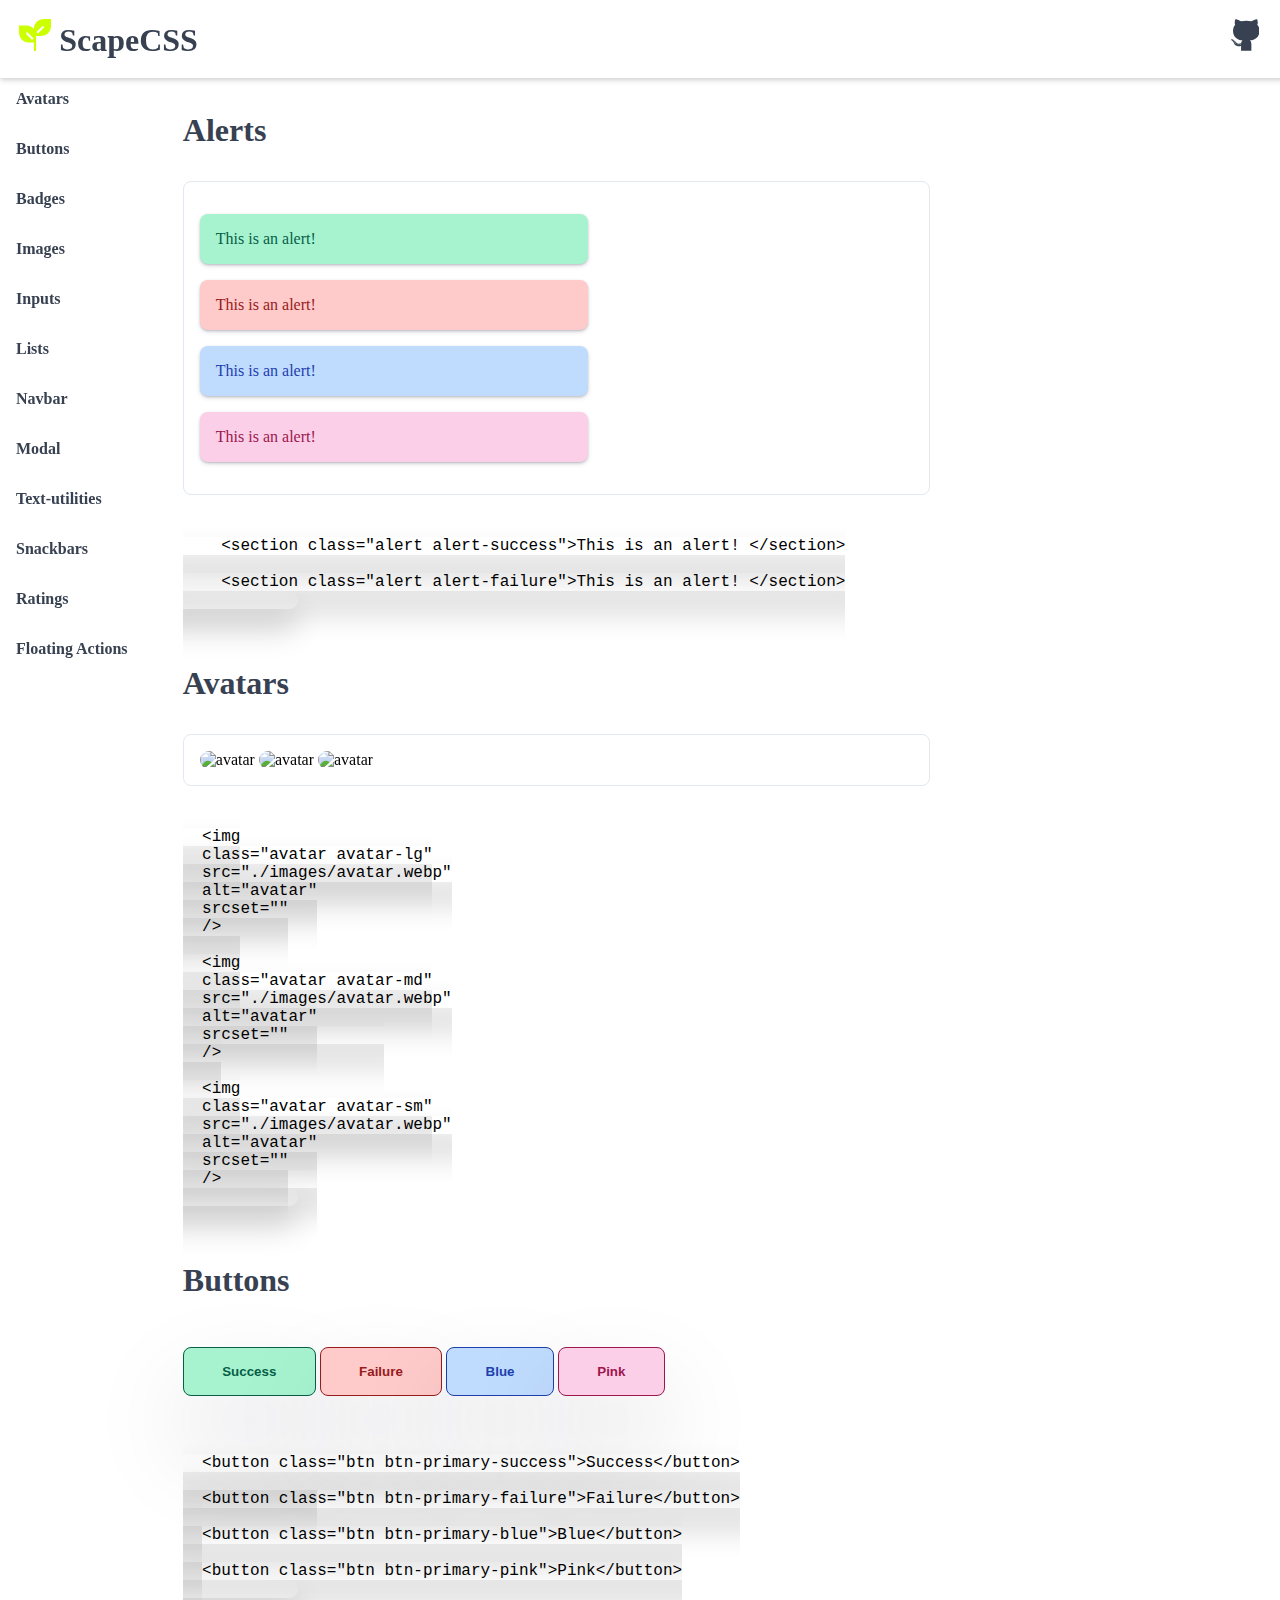
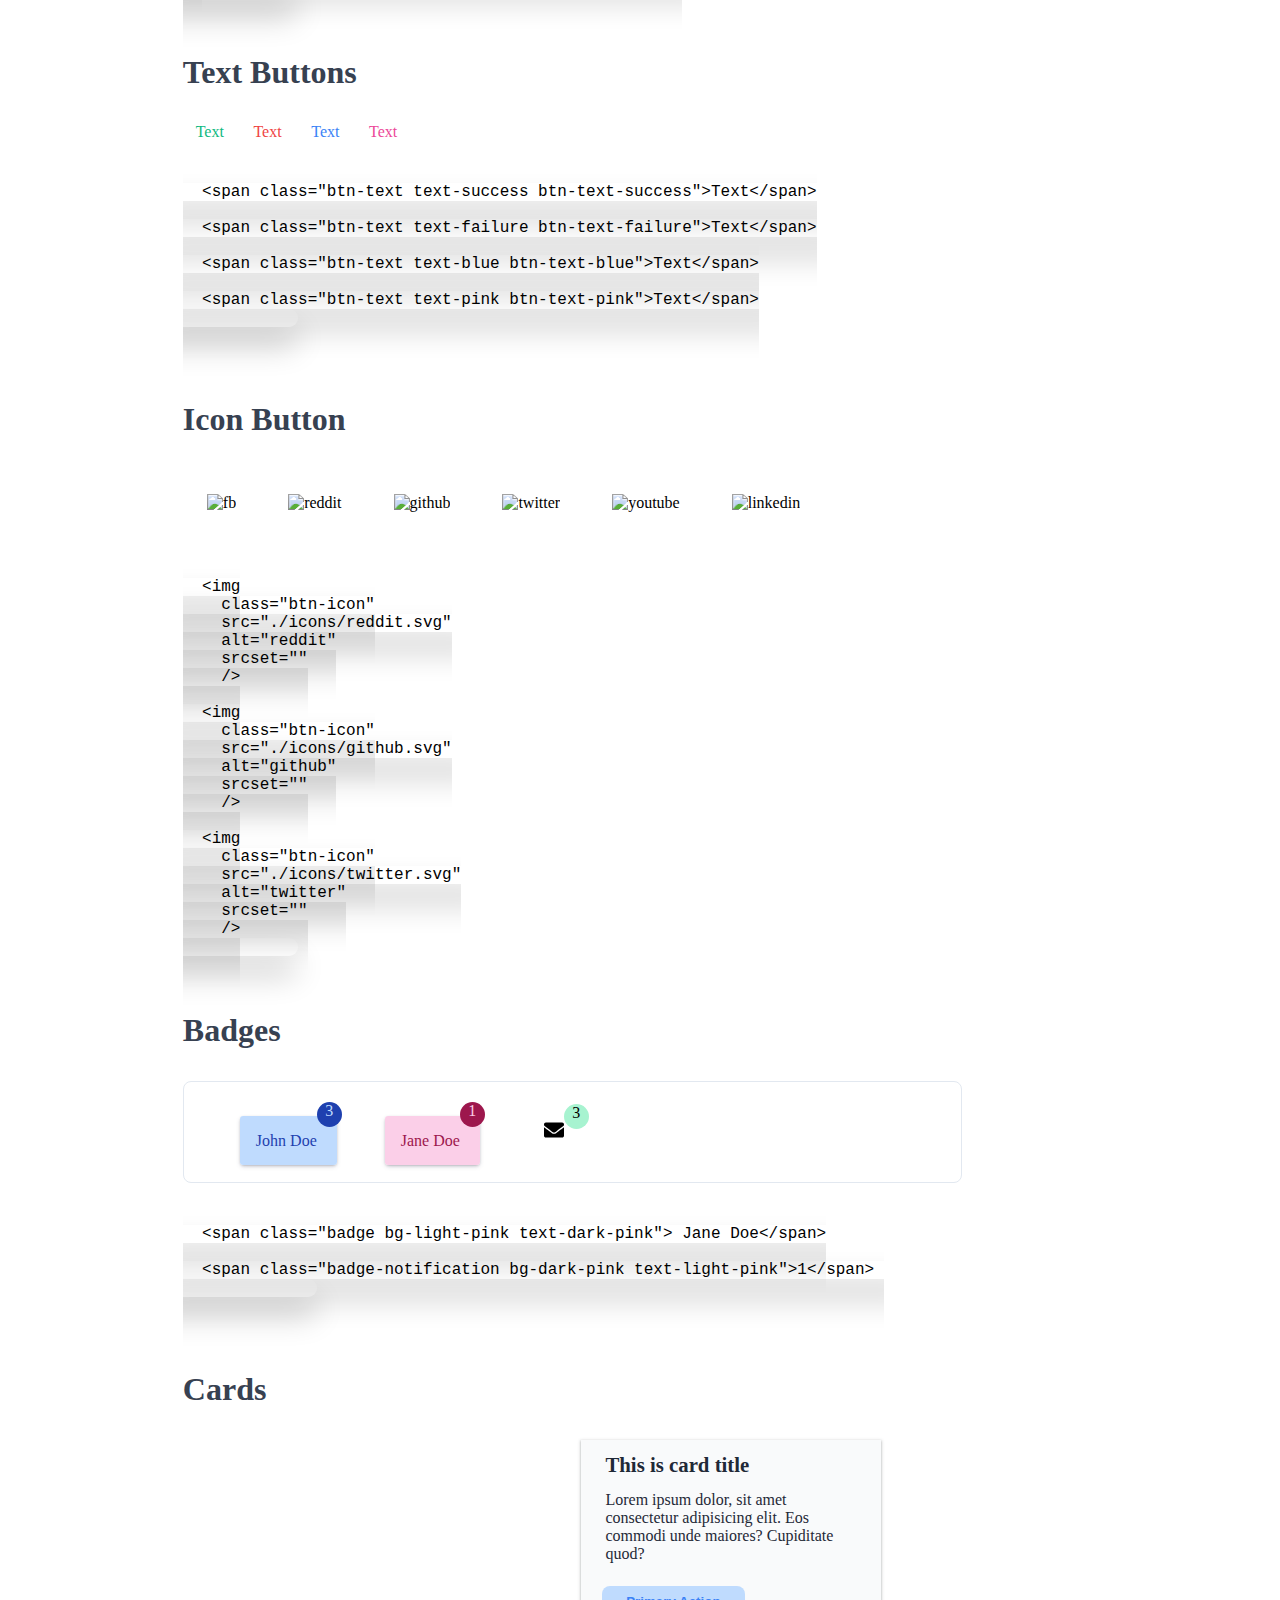
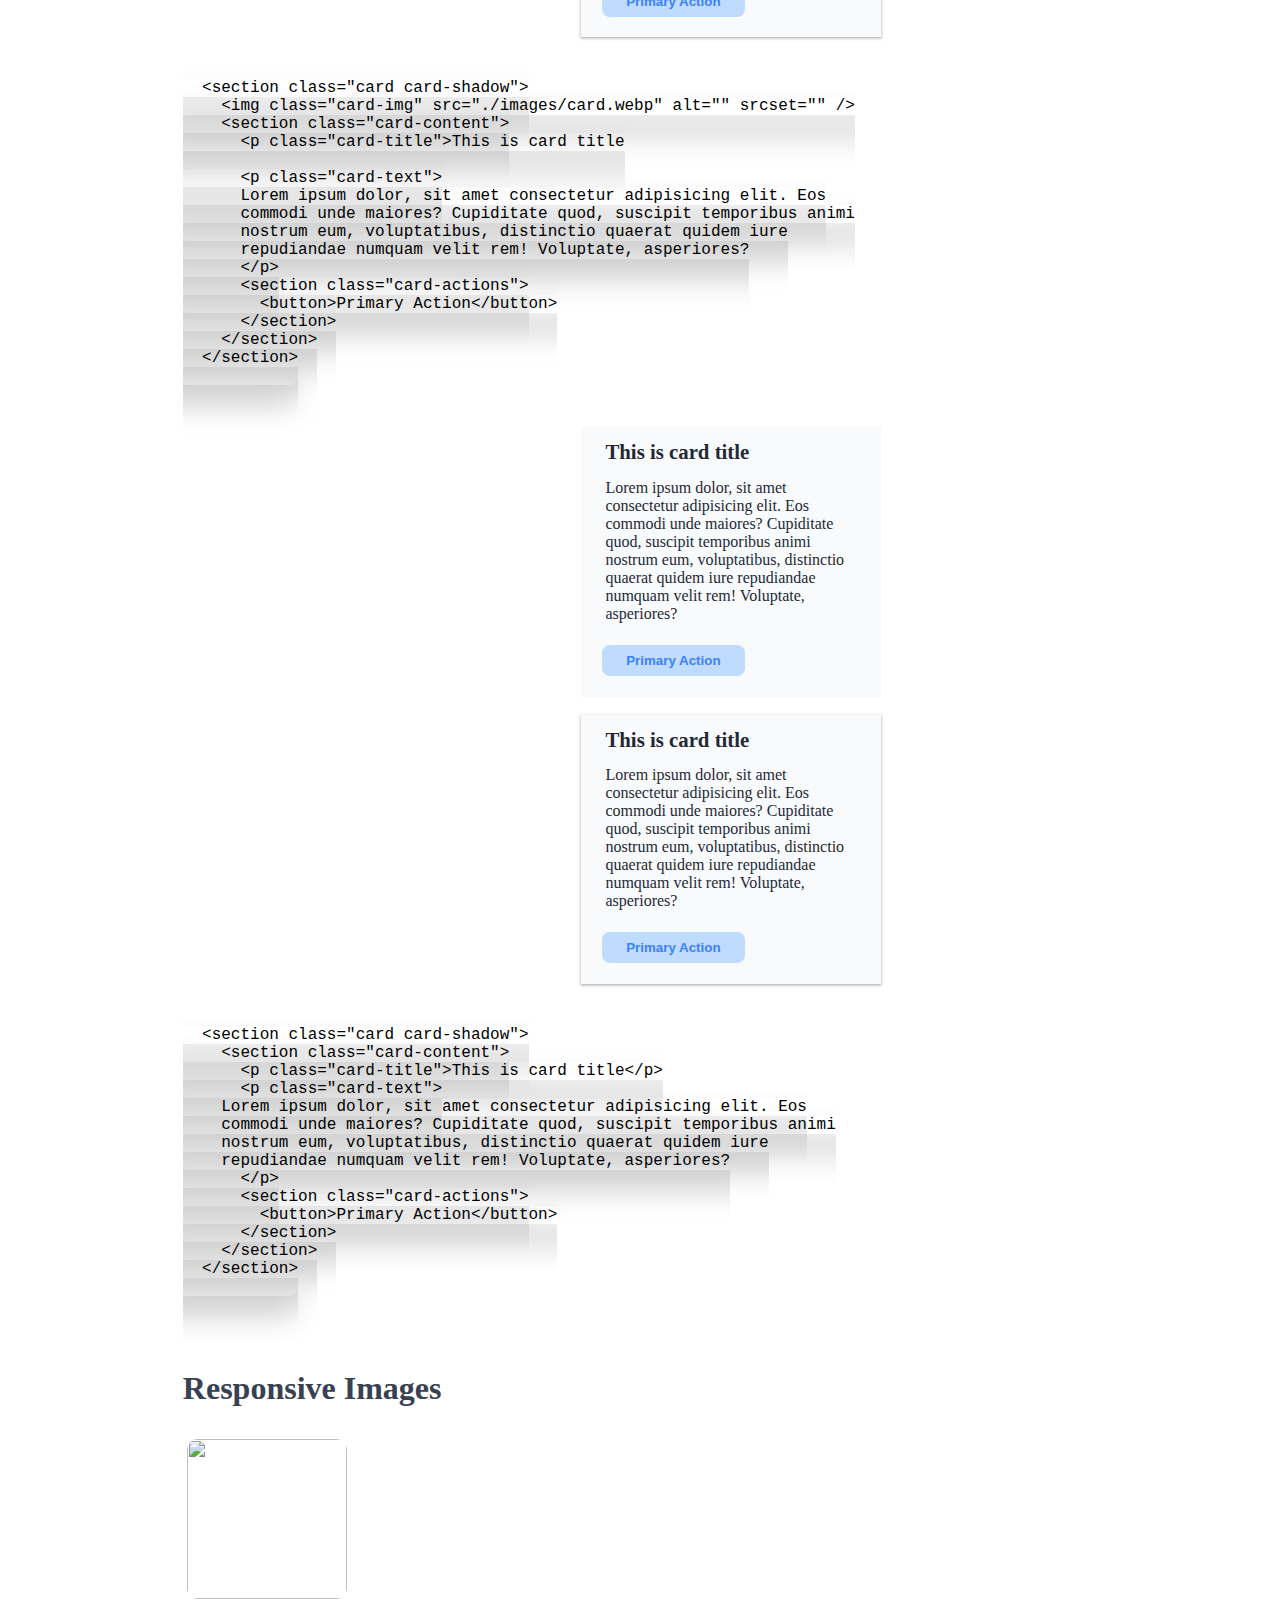
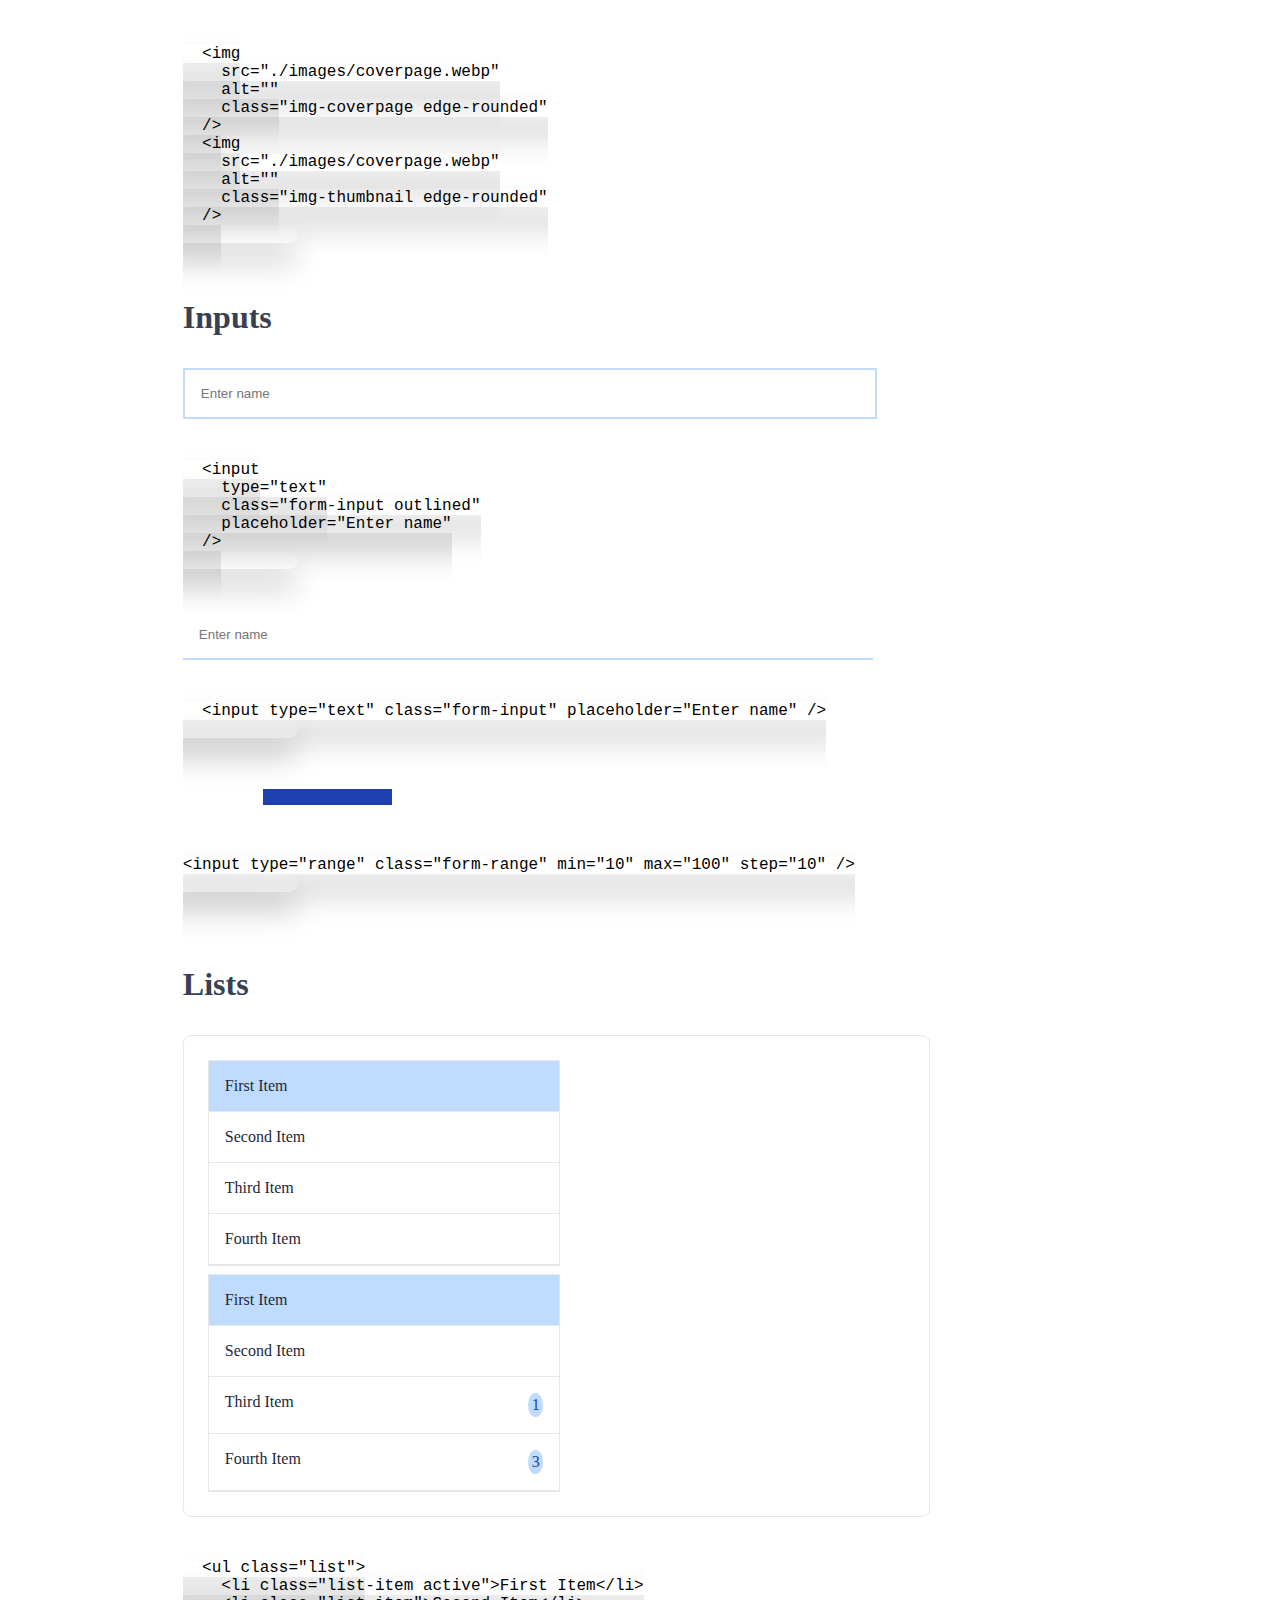
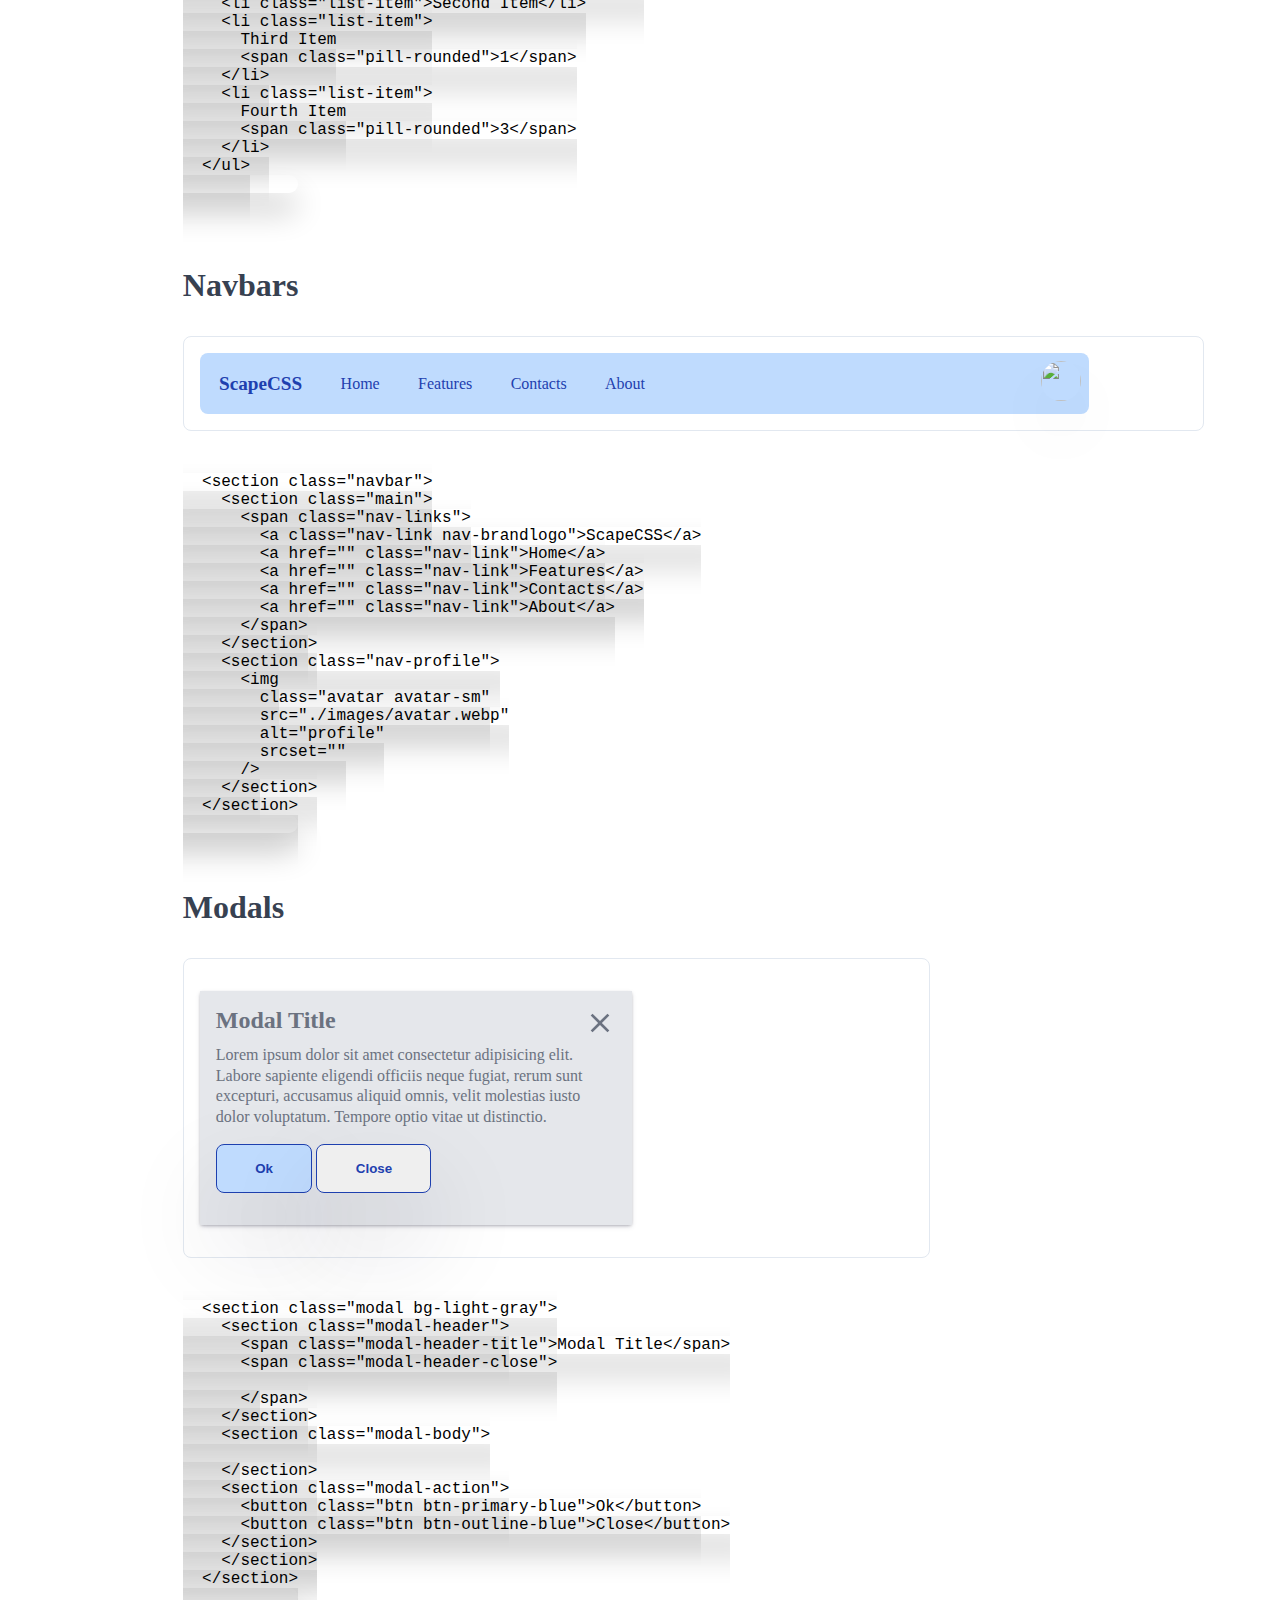
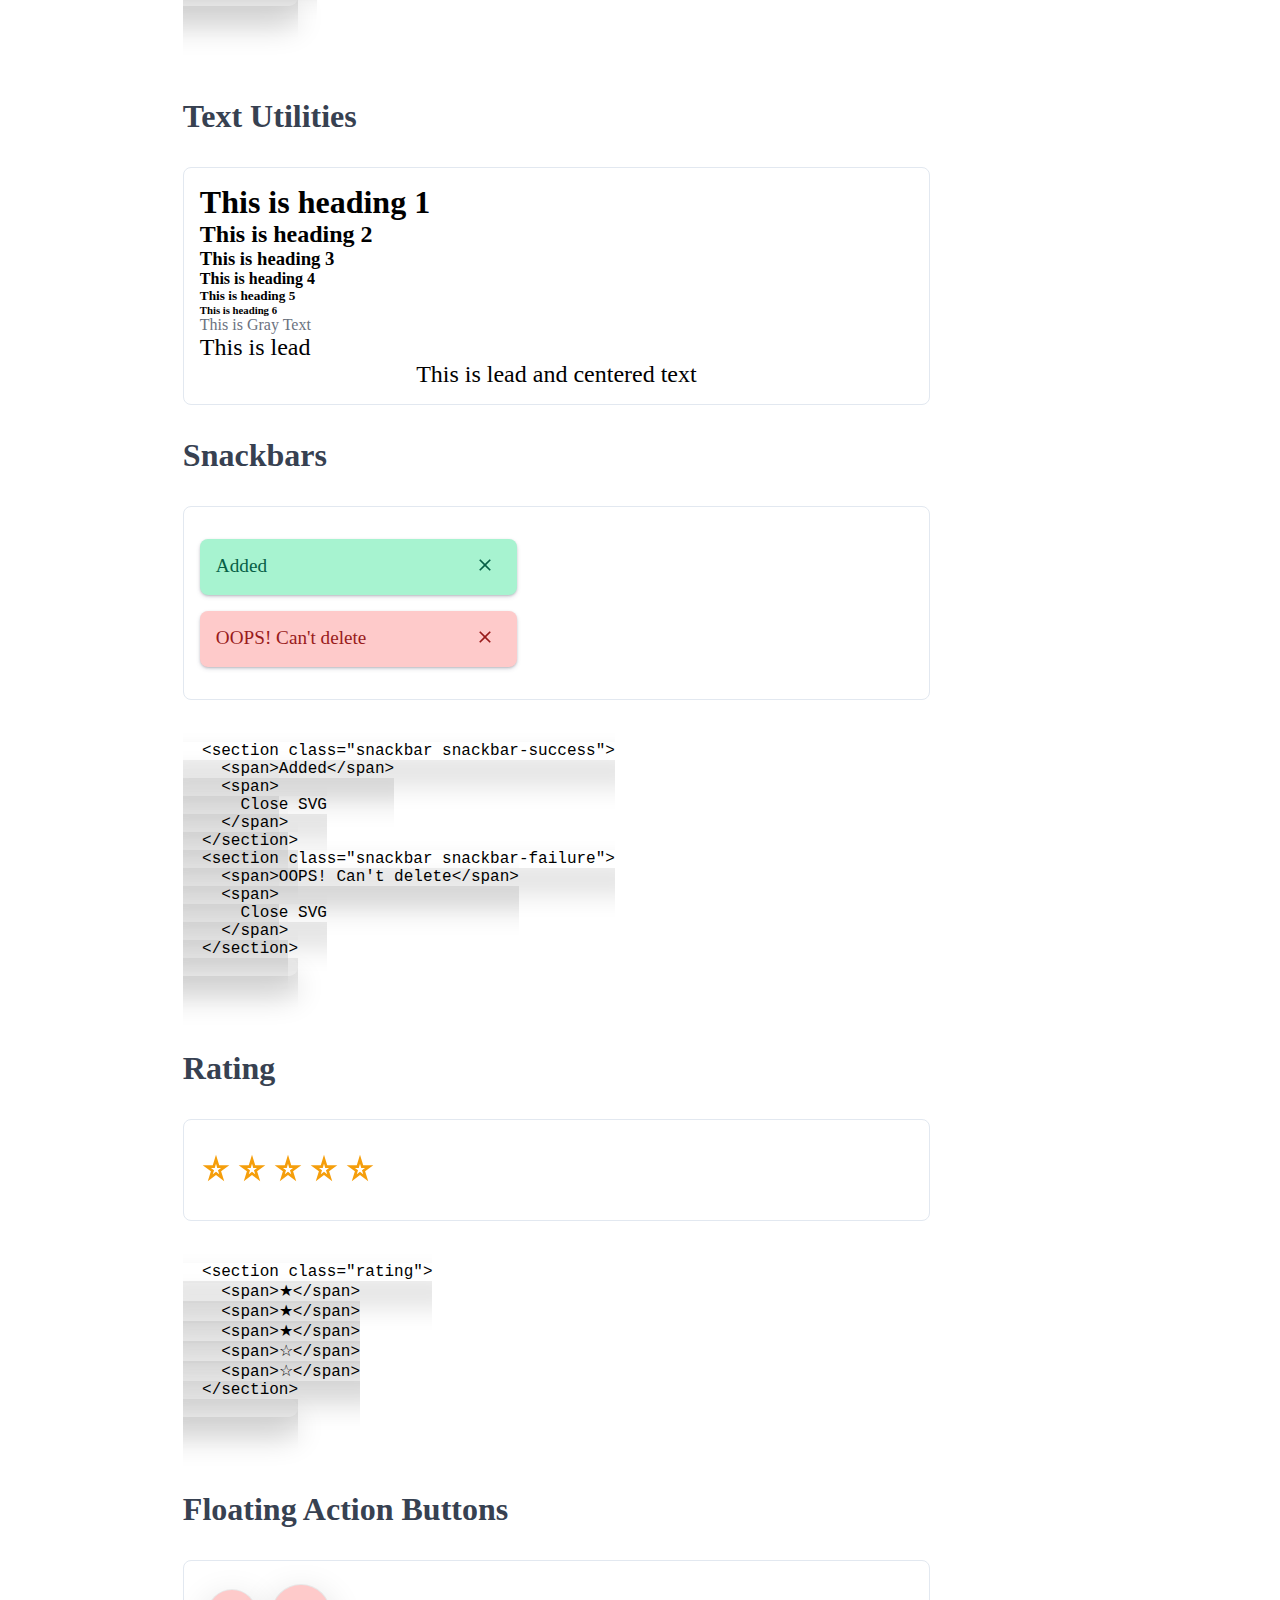
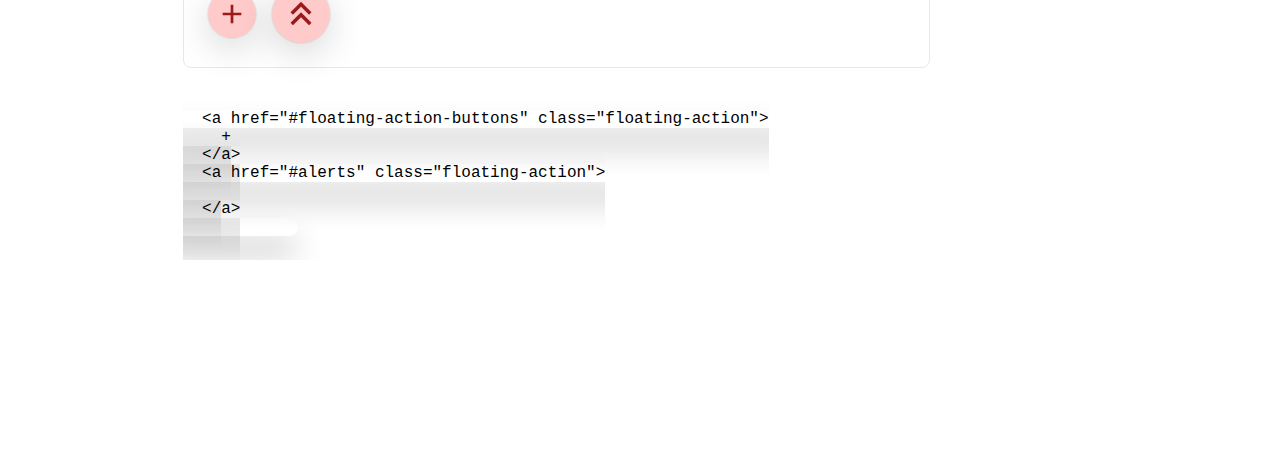
==== commit 83f8f8fa: "Removed footer" ====
--- a/documentation.html
+++ b/documentation.html
@@ -889,7 +889,7 @@
 
       </section>
     </section>
-    <section class="footer"><span>Made by Aditya Tiwari</span></section>
+    <!-- <section class="footer"><span>Made by Aditya Tiwari</span></section> -->
 
     <script src="./scripts/highlight.min.js"></script>
     <script>
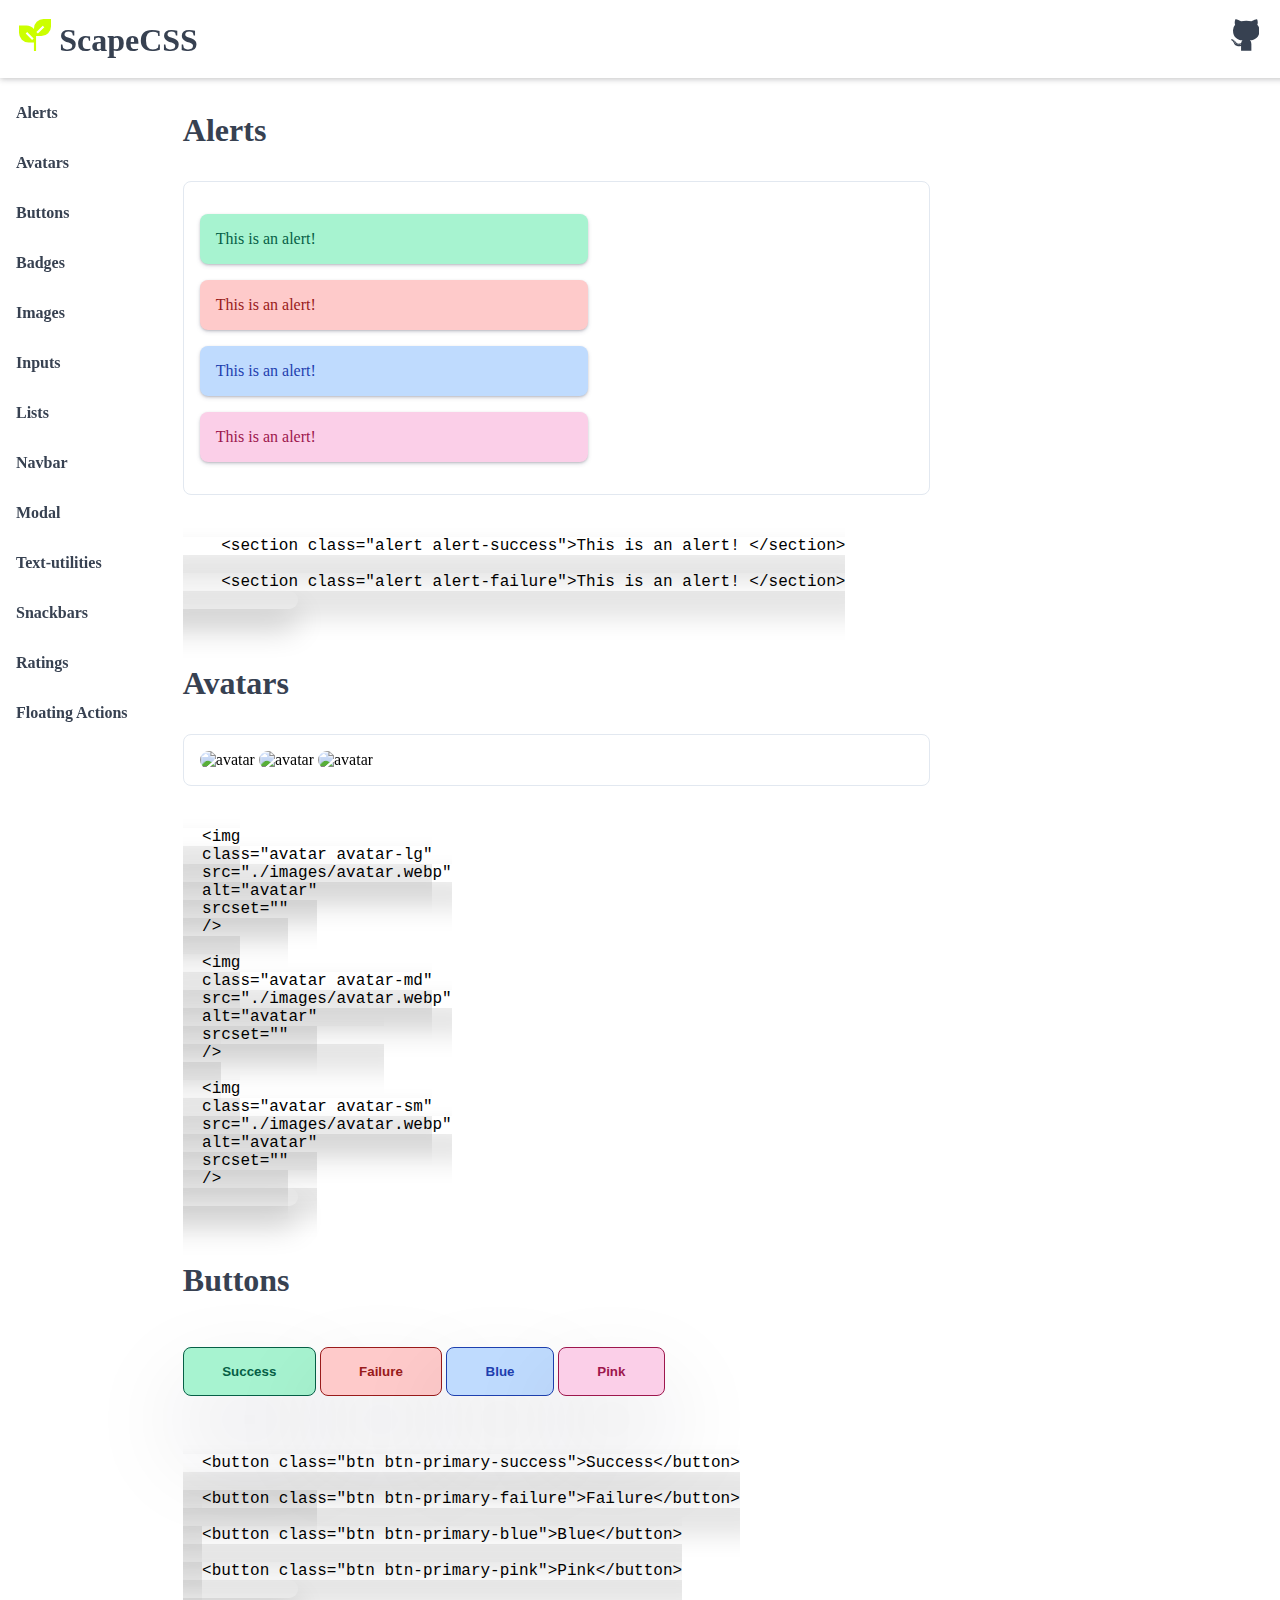
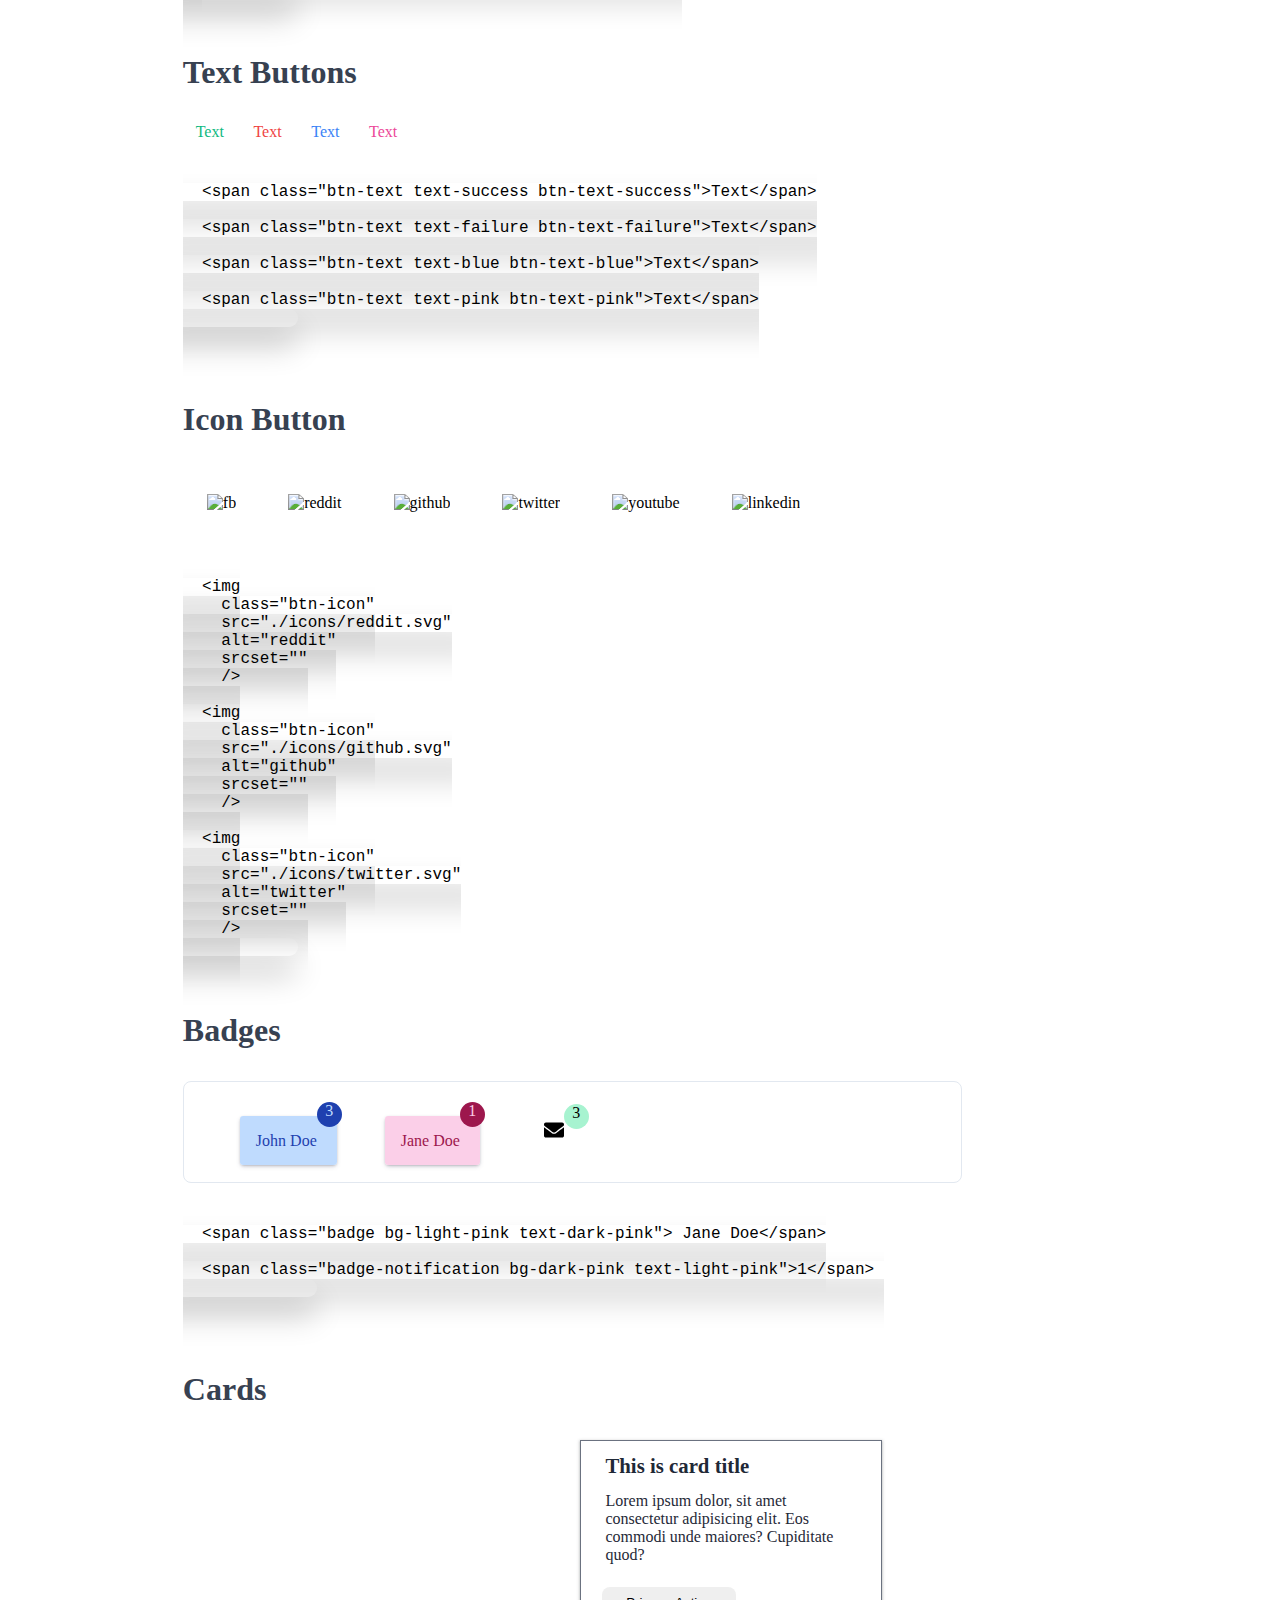
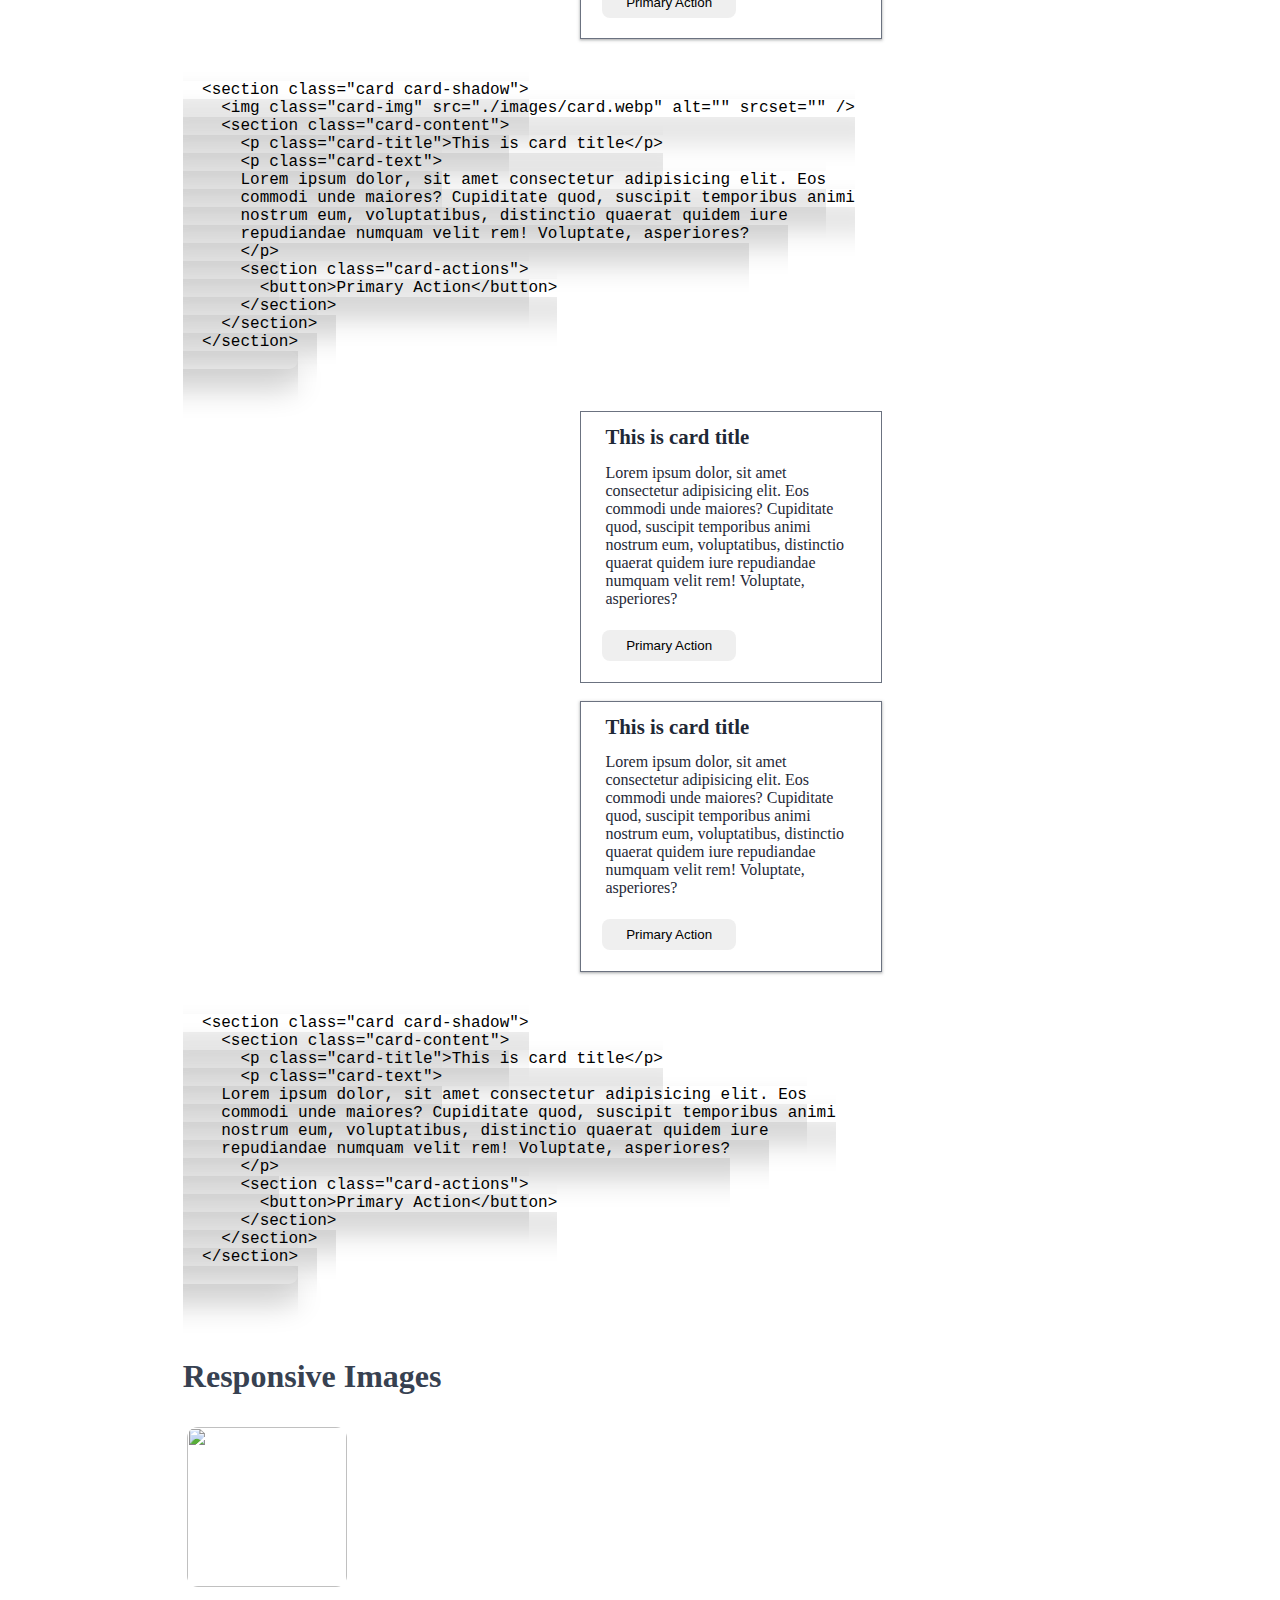
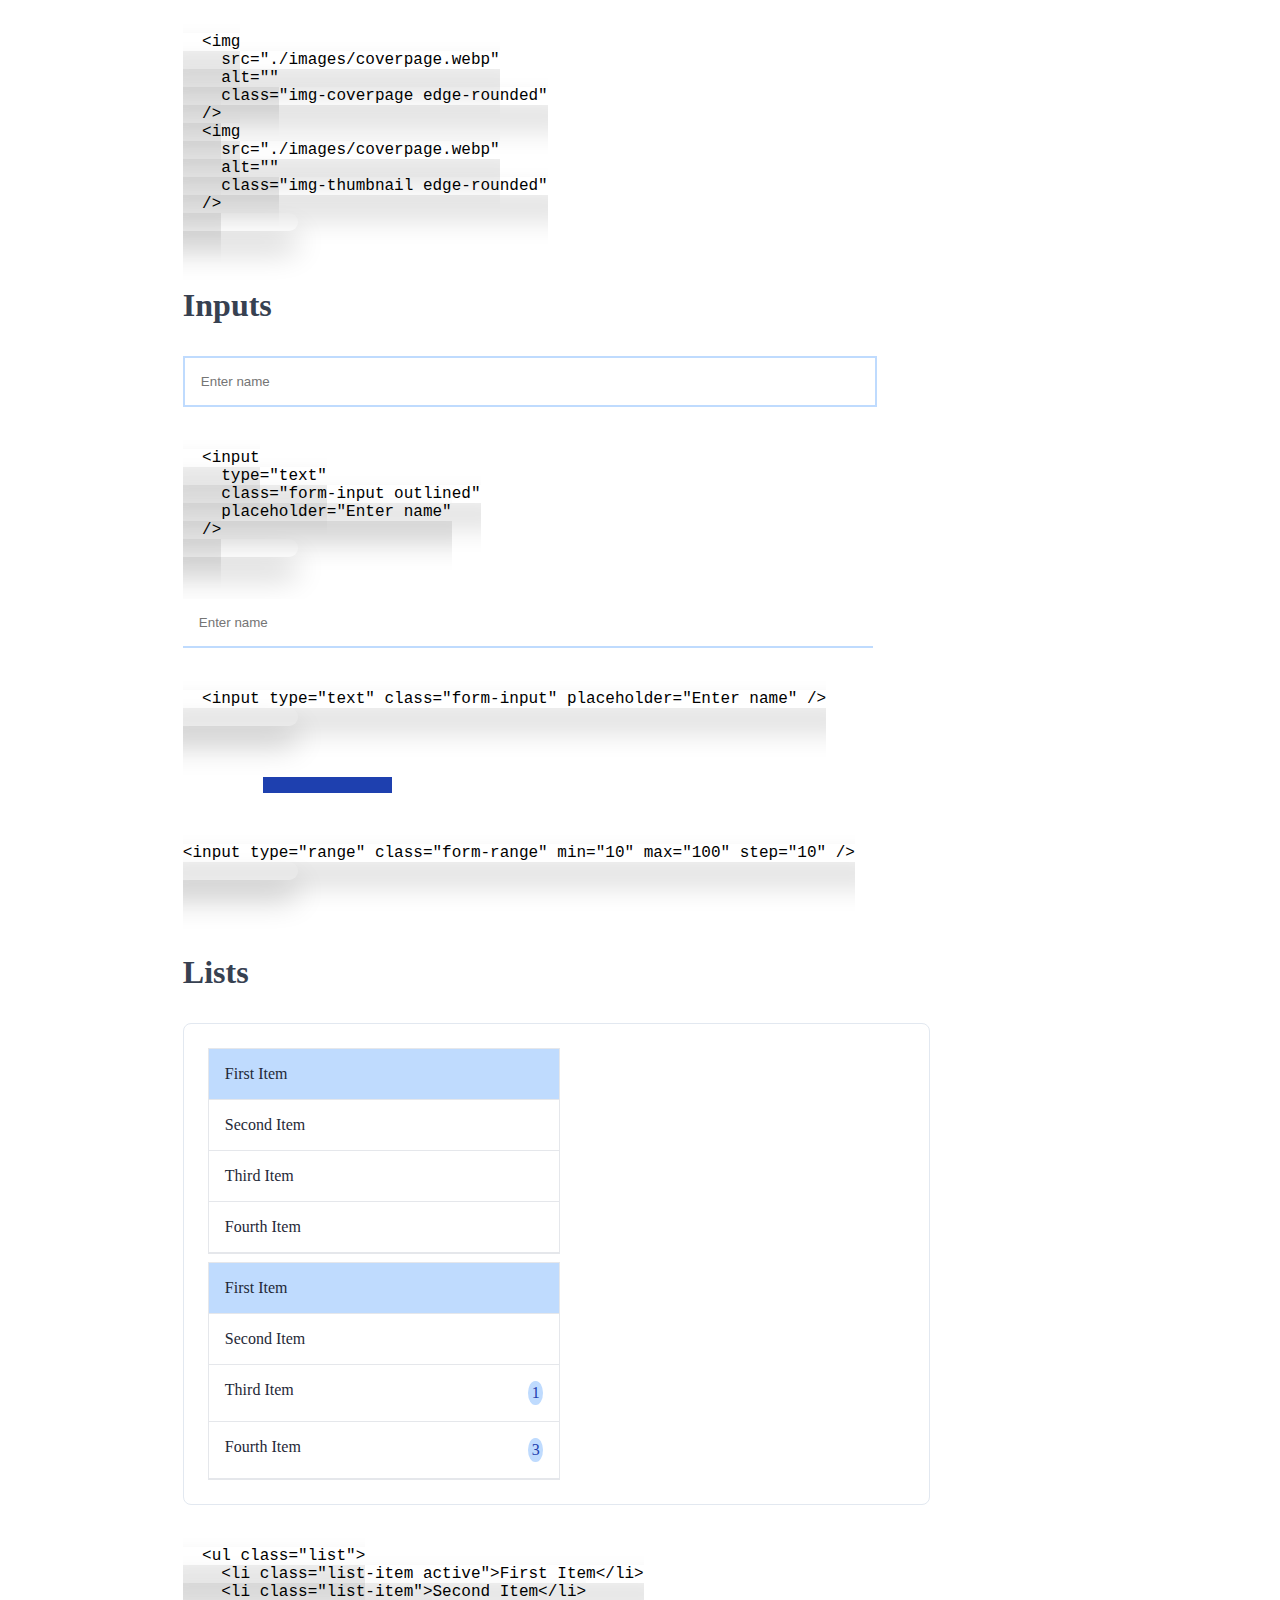
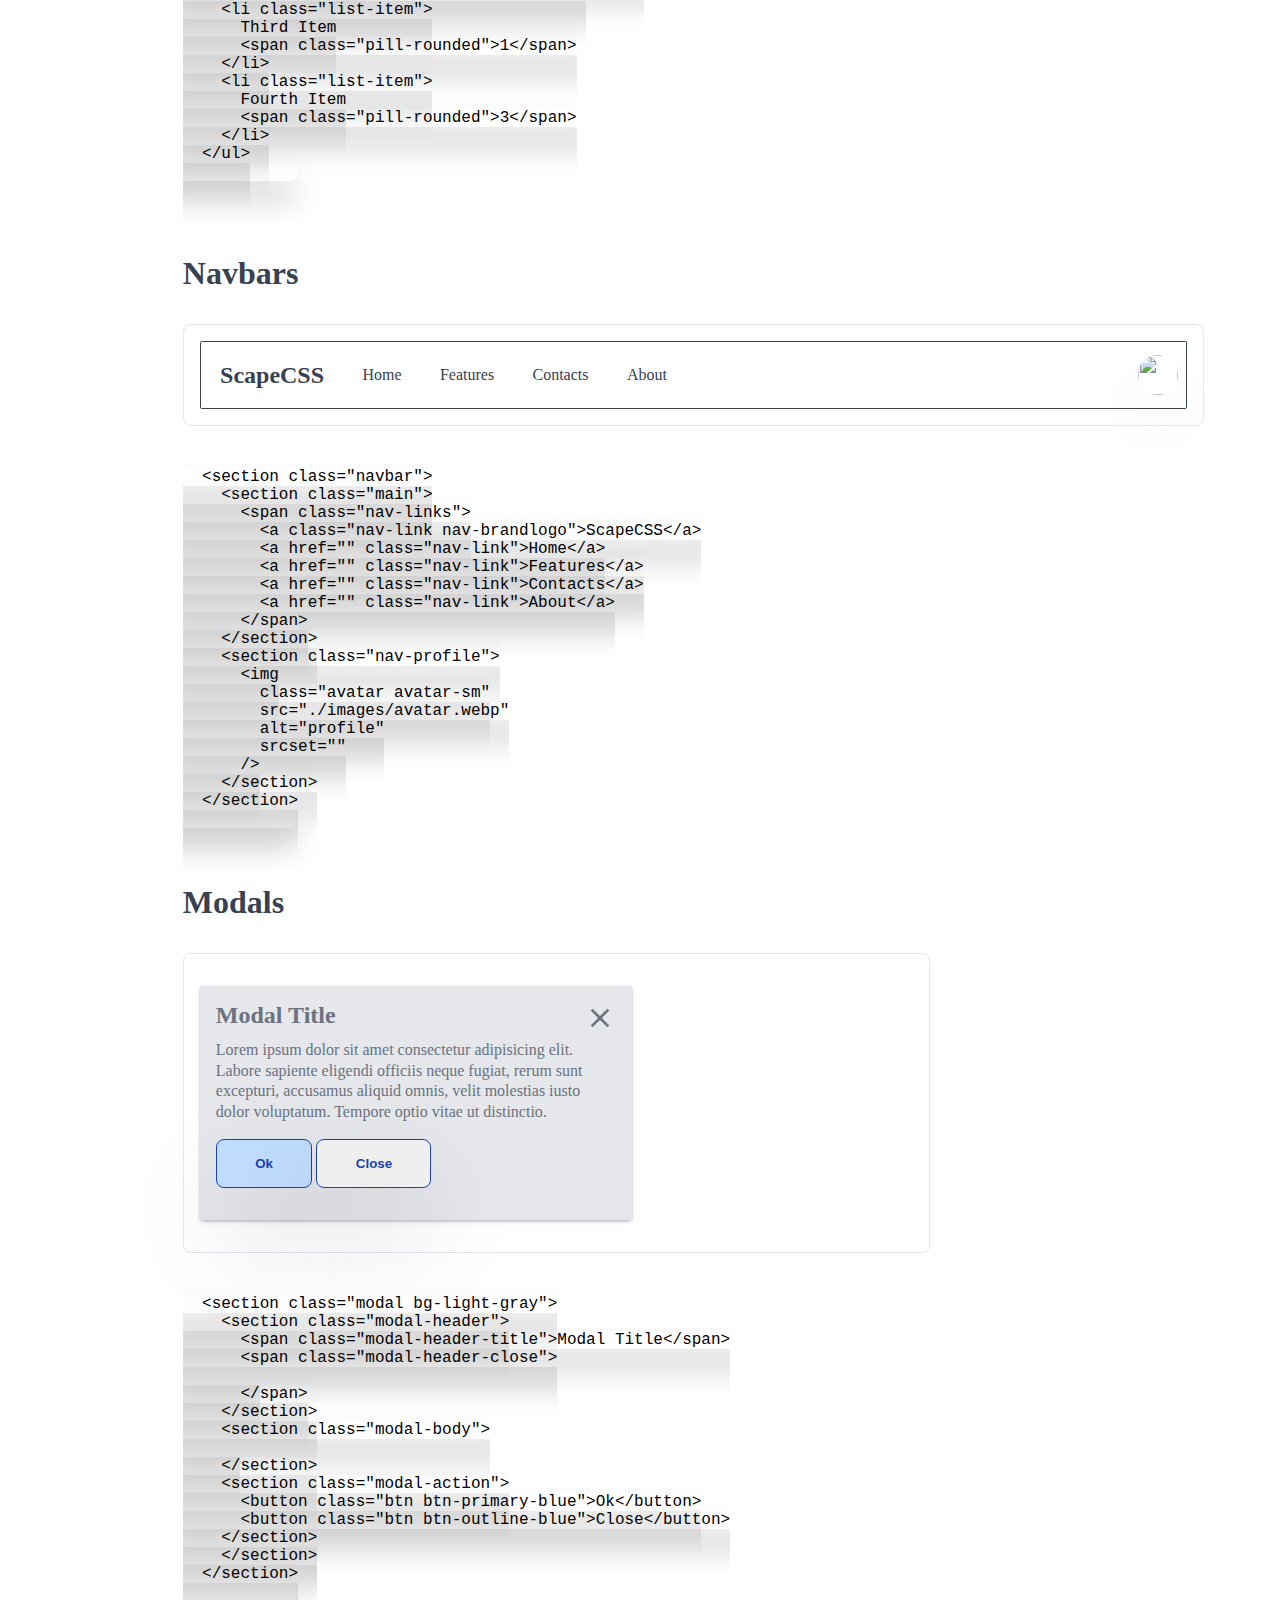
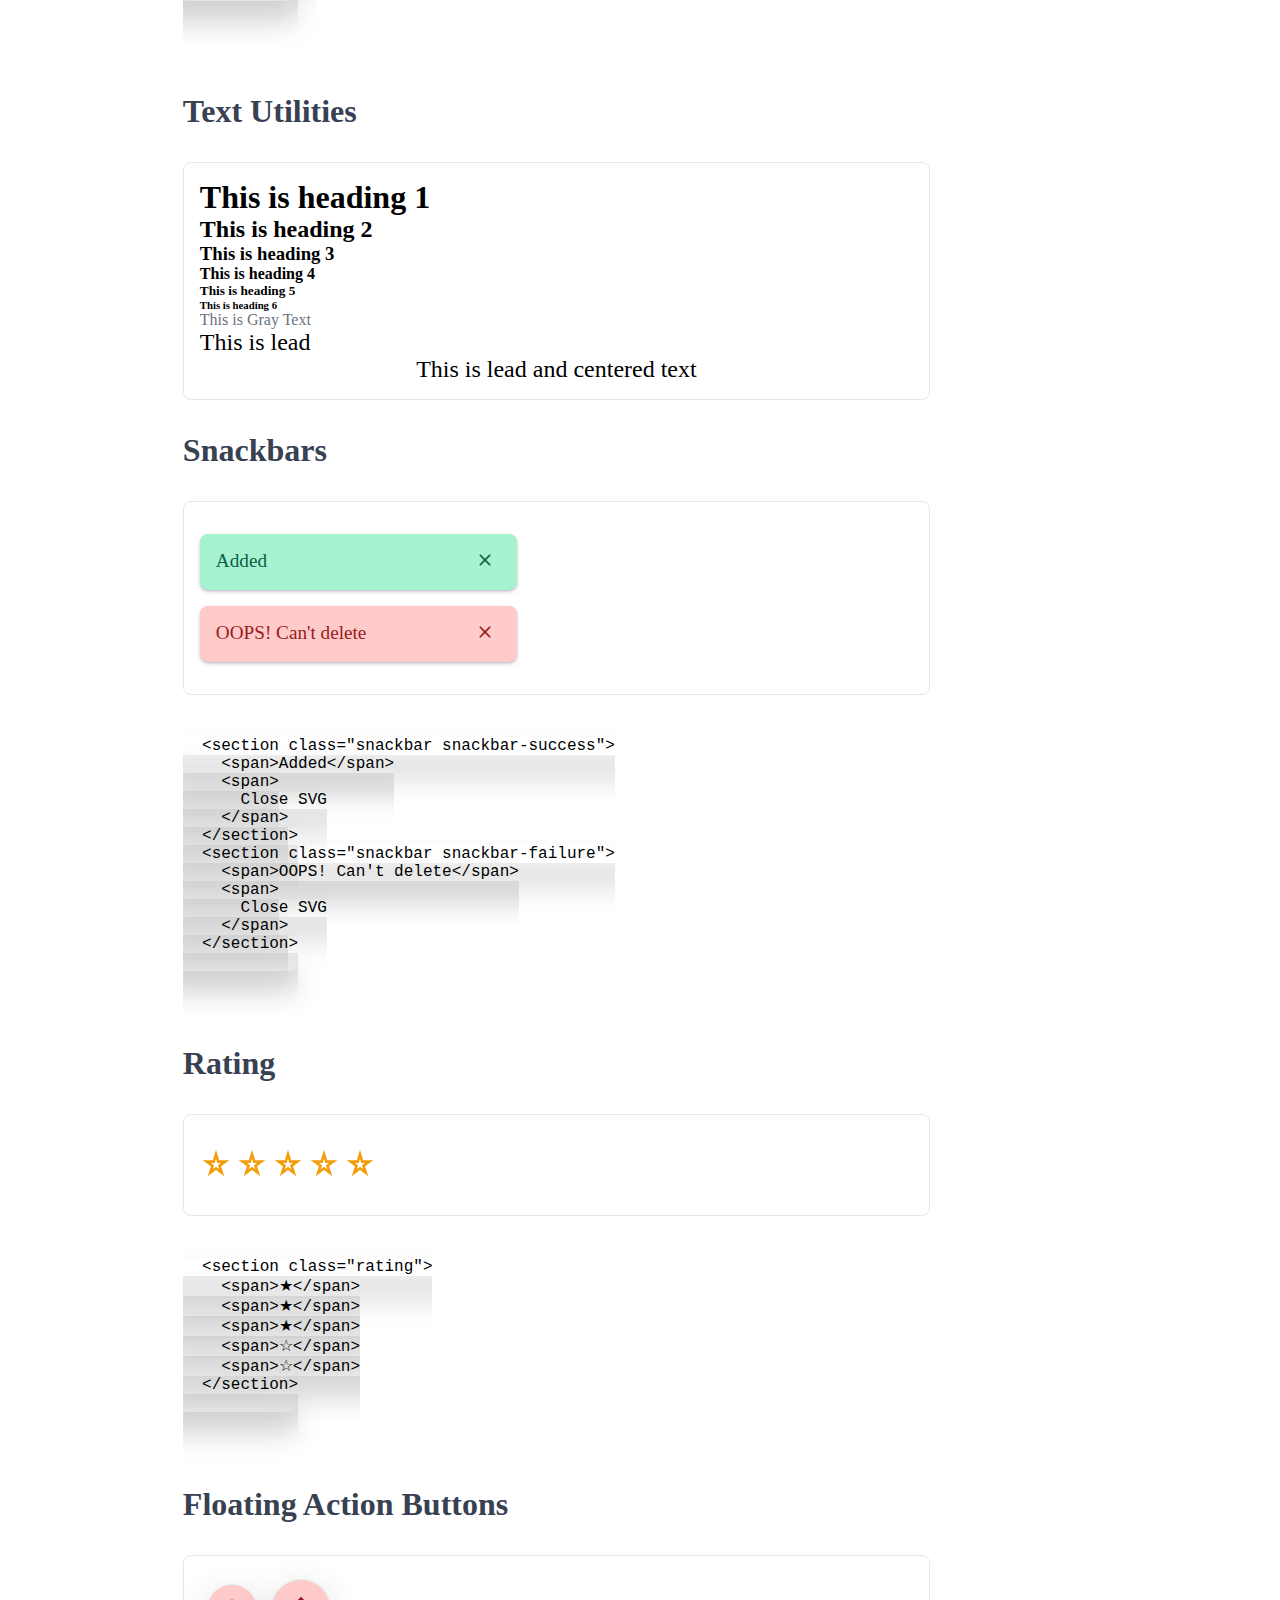
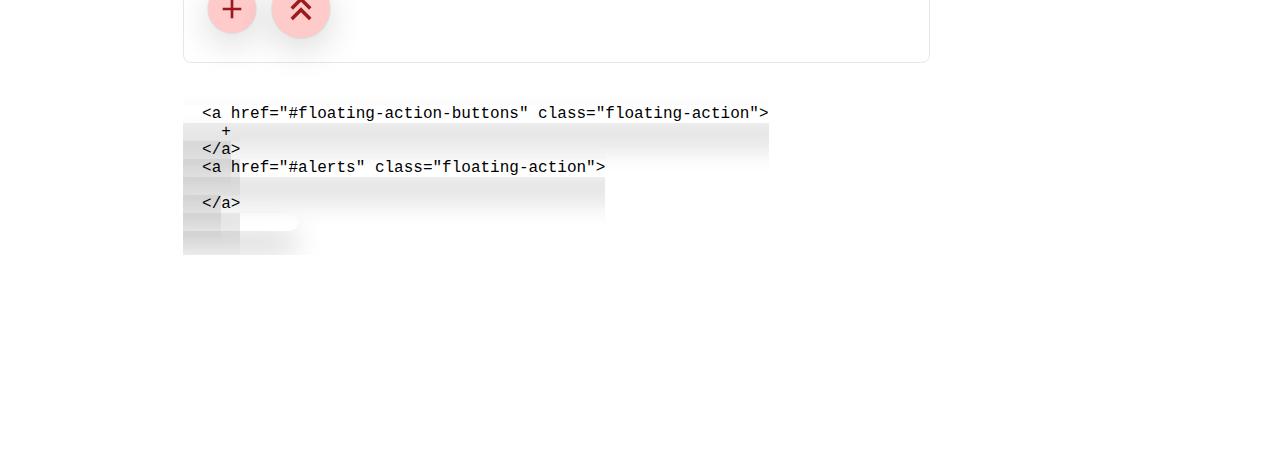
==== commit 54f0b795: "Changed Card styles" ====
--- a/documentation.html
+++ b/documentation.html
@@ -7,18 +7,39 @@
     <link rel="stylesheet" href="./styles/utilities.css" />
     <link rel="stylesheet" href="./styles/components.css" />
     <link rel="stylesheet" href="./styles/index.css" />
-    <link rel="shortcut icon" href="./images/TeenyiconsPlantSolid.svg" type="image/x-icon">
+    <link
+      rel="shortcut icon"
+      href="./images/TeenyiconsPlantSolid.svg"
+      type="image/x-icon"
+    />
     <!-- highlight.js -->
     <link rel="stylesheet" href="./styles/atom-one-dark.min.css" />
-    <title>
-      ScapeCSS
-    </title>
+    <title>ScapeCSS</title>
     <style></style>
   </head>
   <body>
     <section class="appbar">
       <section class="logo">
-        <svg xmlns="http://www.w3.org/2000/svg" xmlns:xlink="http://www.w3.org/1999/xlink" aria-hidden="true" role="img" class="iconify iconify--teenyicons" width="32" height="32" preserveAspectRatio="xMidYMid meet" viewBox="0 0 15 15"><g fill="none"><path fill-rule="evenodd" clip-rule="evenodd" d="M7 4.5A4.5 4.5 0 0 1 11.5 0H15v3.5A4.5 4.5 0 0 1 10.5 8H8v7H7v-4H4.5A4.5 4.5 0 0 1 0 6.5V3h3.5c1.414 0 2.675.652 3.5 1.671V4.5zm1.146 1.646l3-3l.708.708l-3 3l-.708-.708zm-2 3.708l-3-3l.708-.708l3 3l-.708.708z" fill="currentColor"></path></g></svg>
+        <svg
+          xmlns="http://www.w3.org/2000/svg"
+          xmlns:xlink="http://www.w3.org/1999/xlink"
+          aria-hidden="true"
+          role="img"
+          class="iconify iconify--teenyicons"
+          width="32"
+          height="32"
+          preserveAspectRatio="xMidYMid meet"
+          viewBox="0 0 15 15"
+        >
+          <g fill="none">
+            <path
+              fill-rule="evenodd"
+              clip-rule="evenodd"
+              d="M7 4.5A4.5 4.5 0 0 1 11.5 0H15v3.5A4.5 4.5 0 0 1 10.5 8H8v7H7v-4H4.5A4.5 4.5 0 0 1 0 6.5V3h3.5c1.414 0 2.675.652 3.5 1.671V4.5zm1.146 1.646l3-3l.708.708l-3 3l-.708-.708zm-2 3.708l-3-3l.708-.708l3 3l-.708.708z"
+              fill="currentColor"
+            ></path>
+          </g>
+        </svg>
         <a href="./index.html">
           <span class="brandname">ScapeCSS</span>
         </a>
@@ -65,7 +86,6 @@
         </nav>
       </section>
       <section class="main">
-
         <h2 class="headings">Alerts</h2>
         <!-- alerts -->
         <section id="alerts" class="doc-outline">
@@ -76,14 +96,13 @@
         </section>
 
         <!-- alert snippet -->
-          <section class="snippet">
-            <pre><code>
+        <section class="snippet">
+          <pre><code>
     &lt;section class="alert alert-success">This is an alert! &lt;/section>
 
     &lt;section class="alert alert-failure">This is an alert! &lt;/section>
             </code></pre>
-          </section>
-
+        </section>
 
         <!-- avatars -->
         <h2 class="headings">Avatars</h2>
@@ -108,9 +127,9 @@
             srcset=""
           />
         </section>
-          <!-- avatars snippet -->
-          <section class="snippet">
-            <pre><code>
+        <!-- avatars snippet -->
+        <section class="snippet">
+          <pre><code>
   &lt;img
   class="avatar avatar-lg"
   src="./images/avatar.webp"
@@ -132,10 +151,8 @@
   srcset=""
   />          
             </code></pre>
-          </section>
-        
-          
-      
+        </section>
+
         <!-- buttons -->
         <h2 class="headings">Buttons</h2>
         <section id="buttons">
@@ -236,12 +253,13 @@
           </section>
         </section>
 
-
-
         <!-- badges -->
         <h2 class="headings">Badges</h2>
-        <section id="badges" class="doc-outline" style="padding: 2rem; margin: 0;">
-
+        <section
+          id="badges"
+          class="doc-outline"
+          style="padding: 2rem; margin: 0"
+        >
           <span class="badge bg-light-blue text-dark-blue">
             John Doe<span
               class="badge-notification bg-dark-blue text-light-blue"
@@ -279,23 +297,20 @@
           </span>
         </section>
 
-          <!-- badge snippet -->
-          <section class="snippet">
-            <pre>
+        <!-- badge snippet -->
+        <section class="snippet">
+          <pre>
               <code>
   &lt;span class="badge bg-light-pink text-dark-pink"> Jane Doe&lt;/span>
 
   &lt;span class="badge-notification bg-dark-pink text-light-pink">1&lt;/span> 
               </code>
             </pre>
-          </section>
-
-
+        </section>
 
         <!-- cards -->
         <h2 class="headings">Cards</h2>
         <section id="cards">
-
           <section class="card card-shadow">
             <img class="card-img" src="./images/card.webp" alt="" srcset="" />
             <section class="card-content">
@@ -314,7 +329,7 @@
   &lt;section class="card card-shadow">
     &lt;img class="card-img" src="./images/card.webp" alt="" srcset="" />
     &lt;section class="card-content">
-      &lt;p class="card-title">This is card title</p>
+      &lt;p class="card-title">This is card title&lt;/p>
       &lt;p class="card-text">
       Lorem ipsum dolor, sit amet consectetur adipisicing elit. Eos
       commodi unde maiores? Cupiditate quod, suscipit temporibus animi
@@ -381,7 +396,6 @@
         </section>
         <br />
 
-
         <!-- images and thmbnails -->
         <h2 class="headings">Responsive Images</h2>
         <section id="images">
@@ -396,9 +410,9 @@
             class="img-thumbnail edge-rounded"
           />
         </section>
-          <!--  responsive image snippet -->
-          <section class="snippet">
-            <pre><code>
+        <!--  responsive image snippet -->
+        <section class="snippet">
+          <pre><code>
   &lt;img
     src="./images/coverpage.webp"
     alt=""
@@ -410,13 +424,11 @@
     class="img-thumbnail edge-rounded"
   />
             </code></pre>
-          </section>
-
+        </section>
 
         <!-- inputs -->
         <h2 class="headings">Inputs</h2>
         <section id="inputs">
-
           <input
             type="text"
             class="form-input outlined"
@@ -481,11 +493,9 @@
           -->
         </section>
 
-
         <!-- lists -->
         <h2 class="headings">Lists</h2>
         <section id="lists" class="doc-outline">
-
           <ul class="list">
             <li class="list-item active">First Item</li>
             <li class="list-item">Second Item</li>
@@ -505,9 +515,9 @@
             </li>
           </ul>
         </section>
-          <!-- stack list snippet -->
-          <section class="snippet">
-            <pre><code>
+        <!-- stack list snippet -->
+        <section class="snippet">
+          <pre><code>
   &lt;ul class="list">
     &lt;li class="list-item active">First Item&lt;/li>
     &lt;li class="list-item">Second Item&lt;/li>
@@ -521,14 +531,12 @@
     &lt;/li>
   &lt;/ul>
             </code></pre>
-          </section>
+        </section>
         <br />
-
 
         <!-- navigation bars -->
         <h2 class="headings">Navbars</h2>
         <section id="navigations" class="doc-outline" style="max-width: 90%">
-
           <section class="navbar">
             <section class="main">
               <span class="nav-links">
@@ -550,9 +558,9 @@
           </section>
         </section>
 
-          <!-- navbar snippet -->
-          <section class="snippet">
-            <pre><code>
+        <!-- navbar snippet -->
+        <section class="snippet">
+          <pre><code>
   &lt;section class="navbar">
     &lt;section class="main">
       &lt;span class="nav-links">
@@ -573,9 +581,7 @@
     &lt;/section>
   &lt;/section>
             </code></pre>
-          </section>
-
-
+        </section>
 
         <!-- modals -->
         <h2 class="headings">Modals</h2>
@@ -613,10 +619,10 @@
               <button class="btn btn-outline-blue">Close</button>
             </section>
           </section>
-        </section>  
-          <!-- modal snippet -->
-          <section class="snippet">
-            <pre><code>
+        </section>
+        <!-- modal snippet -->
+        <section class="snippet">
+          <pre><code>
   &lt;section class="modal bg-light-gray">
     &lt;section class="modal-header">
       &lt;span class="modal-header-title">Modal Title&lt;/span>
@@ -634,7 +640,7 @@
     &lt;/section>
   &lt;/section>
             </code></pre>
-          </section>
+        </section>
         <br />
         <br />
 
@@ -651,8 +657,6 @@
           <p class="lead">This is lead</p>
           <p class="lead text-center">This is lead and centered text</p>
         </section>
-
-
 
         <!-- snackbars  -->
         <h2 class="headings">Snackbars</h2>
@@ -700,9 +704,9 @@
             </span>
           </section>
         </section>
-          <!-- snackbar snippet -->
-          <section class="snippet">
-            <pre><code>
+        <!-- snackbar snippet -->
+        <section class="snippet">
+          <pre><code>
   &lt;section class="snackbar snackbar-success">
     &lt;span>Added&lt;/span>
     &lt;span>
@@ -716,8 +720,8 @@
     &lt;/span>
   &lt;/section>
             </code></pre>
-          </section>
-          <br />
+        </section>
+        <br />
 
         <!-- ratings -->
         <h2 class="headings">Rating</h2>
@@ -815,9 +819,9 @@
             </span>
           </section>
         </section>
-          <!-- rating snippet -->
-          <section class="snippet">
-            <pre><code>
+        <!-- rating snippet -->
+        <section class="snippet">
+          <pre><code>
   &lt;section class="rating">
     &lt;span>&#9733;&lt;/span>
     &lt;span>&#9733;&lt;/span>
@@ -826,16 +830,15 @@
     &lt;span>&#9734;&lt;/span>
   &lt;/section>
             </code></pre>
-          </section>
-          <br />
-
+        </section>
+        <br />
 
         <!-- floating action buttons -->
         <h2 class="headings">Floating Action Buttons</h2>
         <section
-        id="floating-action-buttons"
-        class="doc-outline"
-        style="display: flex; align-items: center"
+          id="floating-action-buttons"
+          class="doc-outline"
+          style="display: flex; align-items: center"
         >
           <a href="#floating-action-buttons" class="floating-action">
             <svg
@@ -874,9 +877,9 @@
             </svg>
           </a>
         </section>
-          <!-- floating action button snippet -->
-          <section class="snippet">
-            <pre><code>
+        <!-- floating action button snippet -->
+        <section class="snippet">
+          <pre><code>
   &lt;a href="#floating-action-buttons" class="floating-action">
     &plus;
   &lt;/a>
@@ -884,9 +887,7 @@
     
   &lt;/a>
             </code></pre>
-          </section>
-
-
+        </section>
       </section>
     </section>
     <!-- <section class="footer"><span>Made by Aditya Tiwari</span></section> -->
--- a/styles/components.css
+++ b/styles/components.css
@@ -305,8 +305,8 @@
   flex-direction: column;
   align-items: stretch;
   max-width: min(300px, 60%);
-  /* max-width: 80%; */
   margin: auto;
+  border: 1px solid var(--gray);
 }
 .card-shadow {
   box-shadow: rgba(60, 64, 67, 0.3) 0px 1px 2px 0px,
@@ -328,7 +328,6 @@
 .card-content {
   min-width: 95%;
   color: var(--gray-dark);
-  background-color: #f9fafb;
 }
 
 .card-title {
@@ -342,18 +341,16 @@
 
 .card-actions > button,
 .card-actions > a {
-  color: var(--blue);
-  background-color: var(--blue-light);
+  display: flex;
   padding: 0.5rem 1.5rem;
   margin: 1.3rem;
   border: none;
   cursor: pointer;
-  font-weight: 900;
   border-radius: 0.5rem;
 }
 .card-actions > a {
   color: var(--success-dark);
-  background-color: var(--success-light);
+  border: 1px solid var(--success-light);
   text-decoration: none;
 }
 
@@ -469,14 +466,14 @@
   flex-direction: row;
   justify-content: space-between;
   align-items: stretch;
-  background-color: var(--blue-light);
-  color: var(--blue-dark);
-  border-radius: 0.5rem;
-  max-width: 90%;
+  border: 1px solid var(--gray-600);
+  color: var(--gray-600);
+  border-radius: 0.1rem;
+  max-width: 100%;
 }
 
 .nav-brandlogo {
-  font-size: 1.2rem;
+  font-size: 1.5rem;
   font-weight: bolder;
   /* cursor: pointer; */
 }
@@ -495,12 +492,12 @@
 }
 
 .nav-link:hover {
-  background-color: var(--blue);
-  color: var(--blue-light);
-  opacity: 0.7;
+  font-weight: bolder;
 }
 
 .nav-profile {
+  display: flex;
+  align-items: center;
   padding: 0.5rem;
 }
 
--- a/styles/index.css
+++ b/styles/index.css
@@ -76,8 +76,11 @@
   display: flex;
   flex-direction: column;
   position: fixed;
-  top: 1.5rem;
+  top: 5.5rem;
   left: 0;
+  width: 12%;
+  overflow-y: auto;
+  max-height: 100%;
 }
 
 .components > a {
@@ -185,7 +188,7 @@
 
 @media screen and (max-width: 815px) {
   .doc-outline {
-    max-width: 80%;
+    max-width: 90%;
     margin-left: auto;
     margin-right: auto;
   }
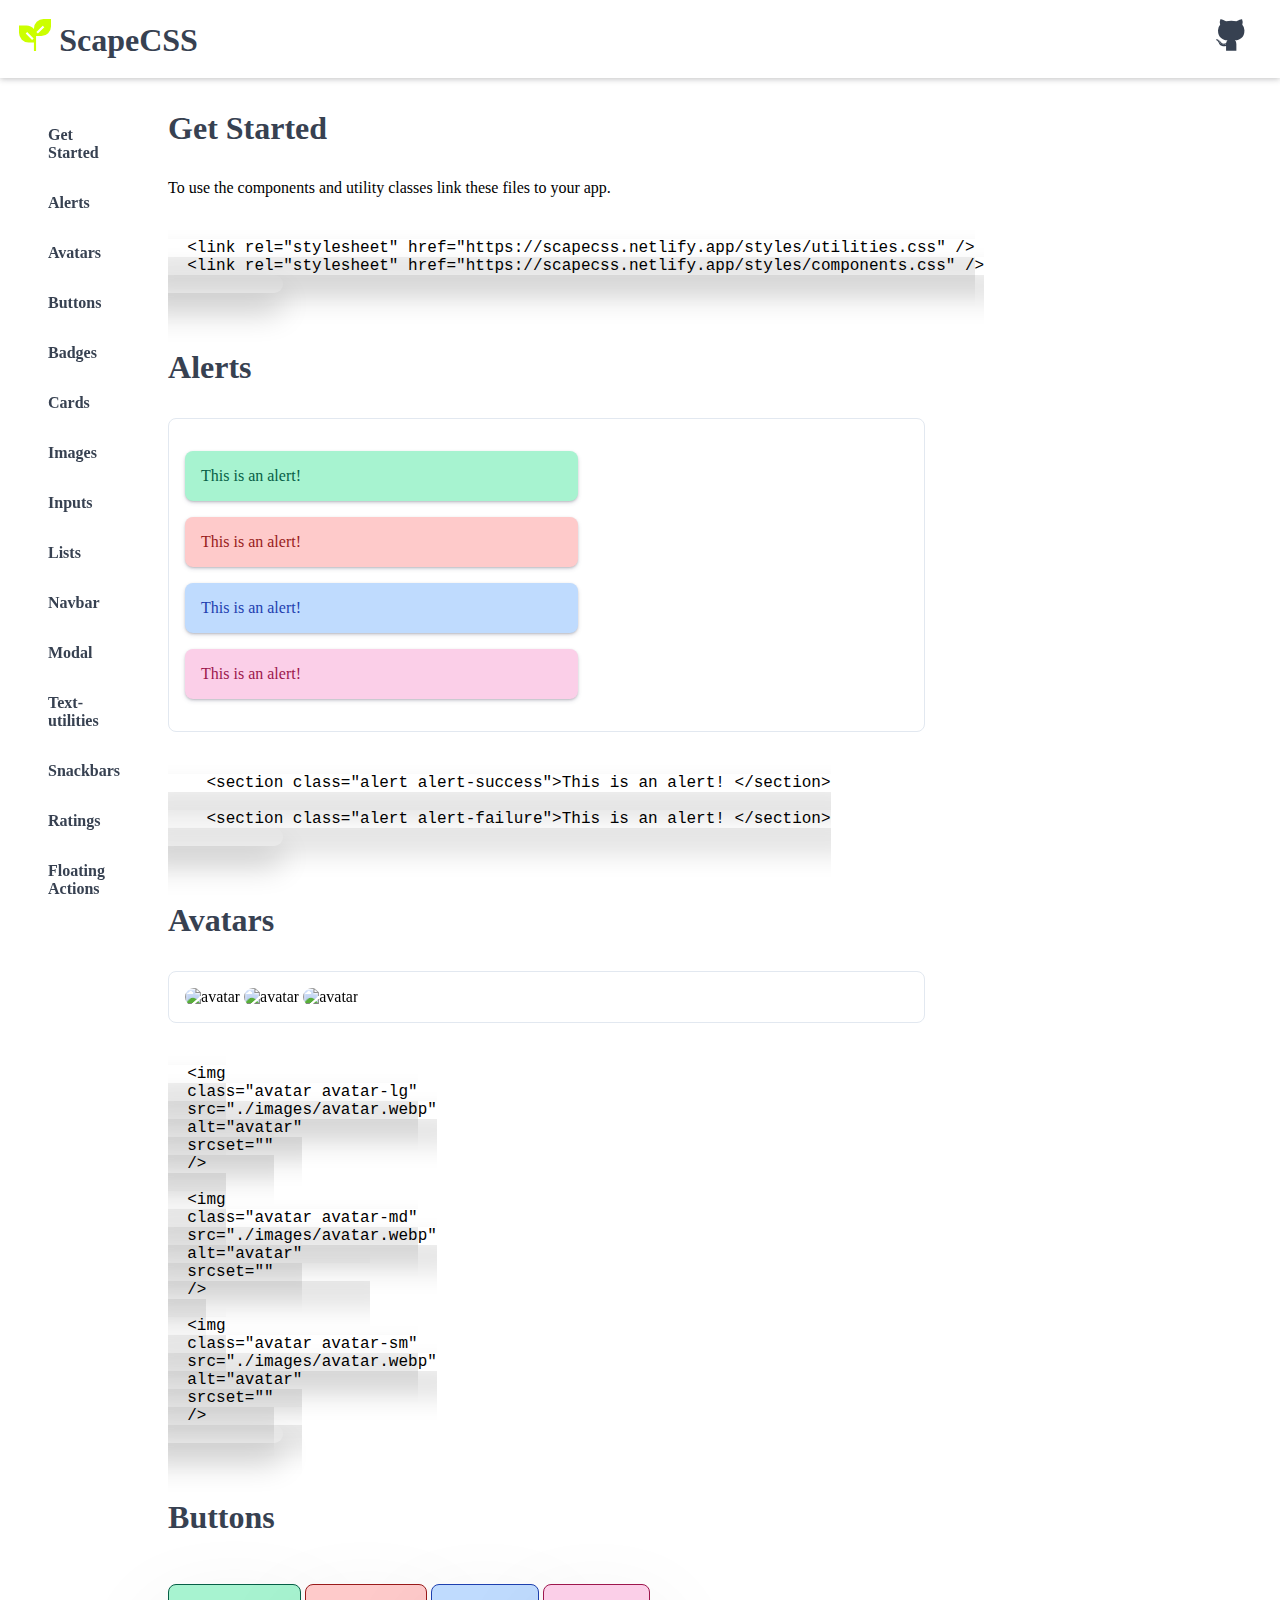
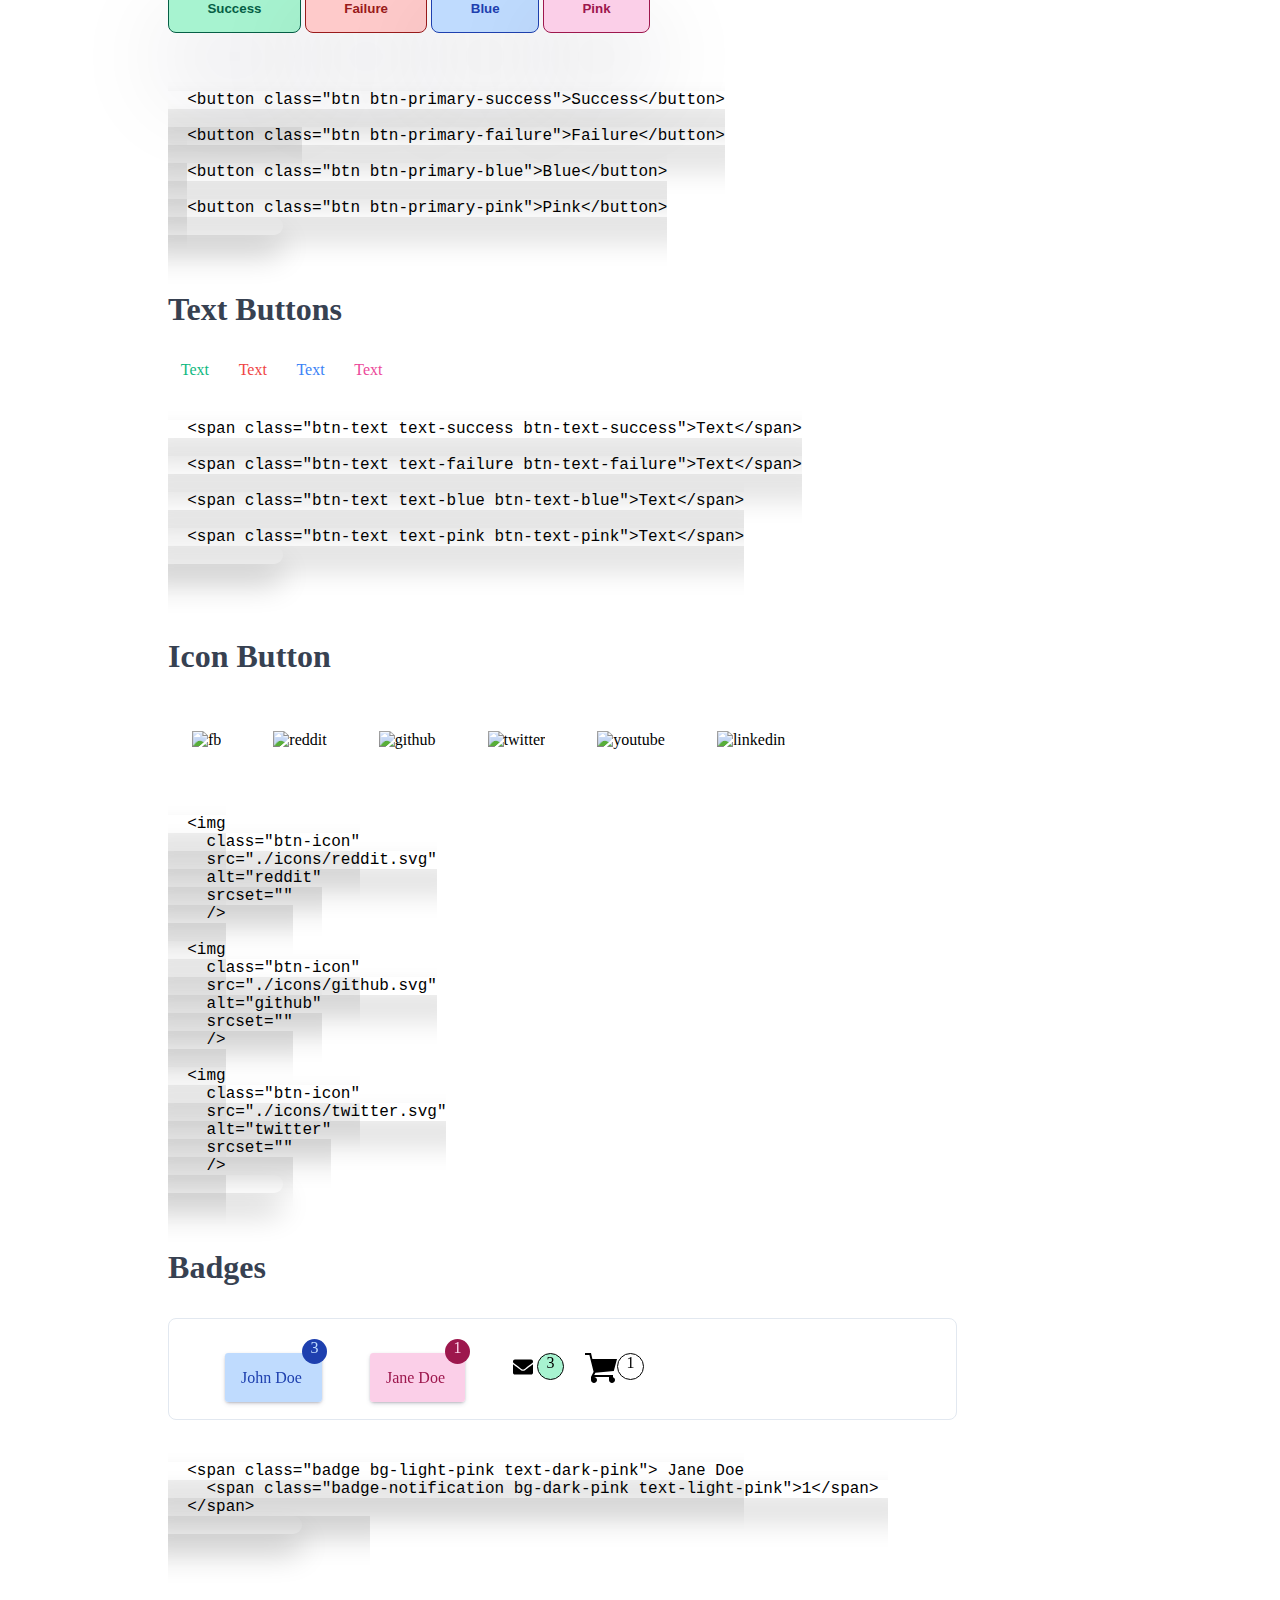
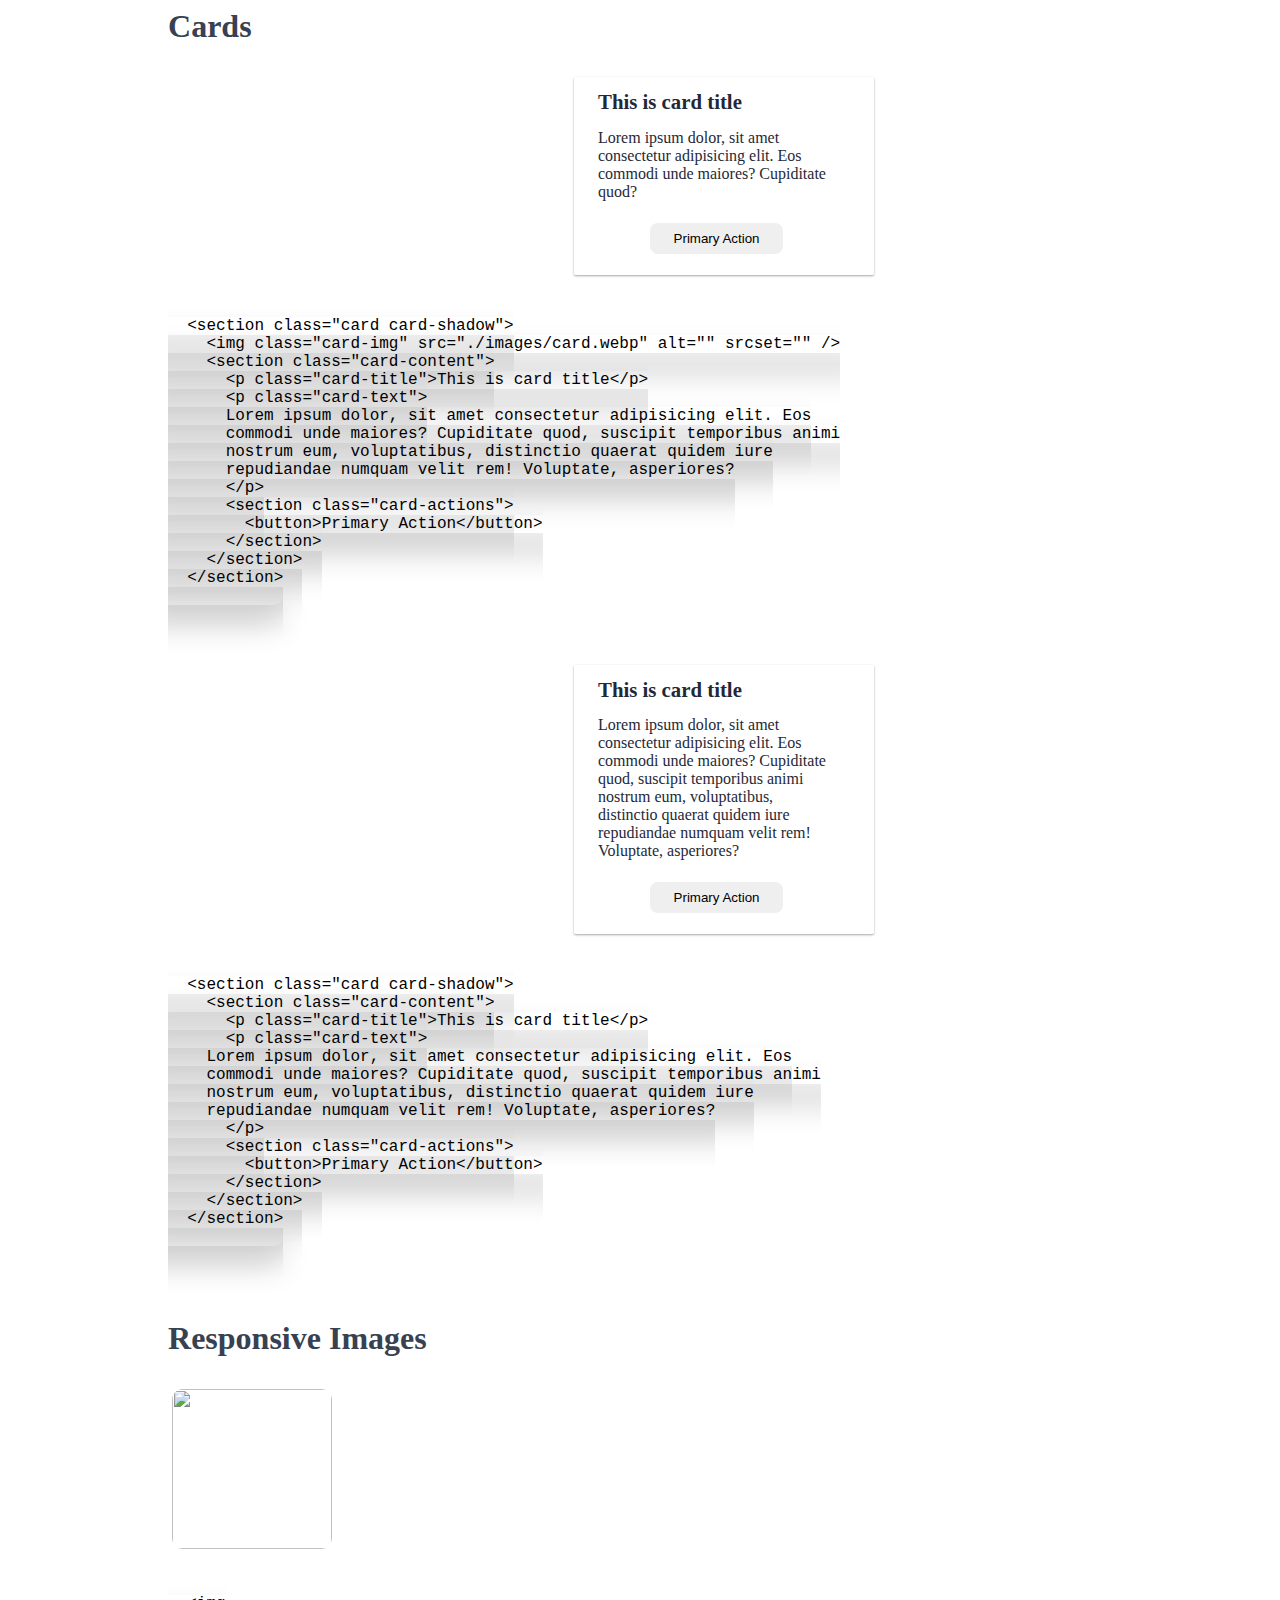
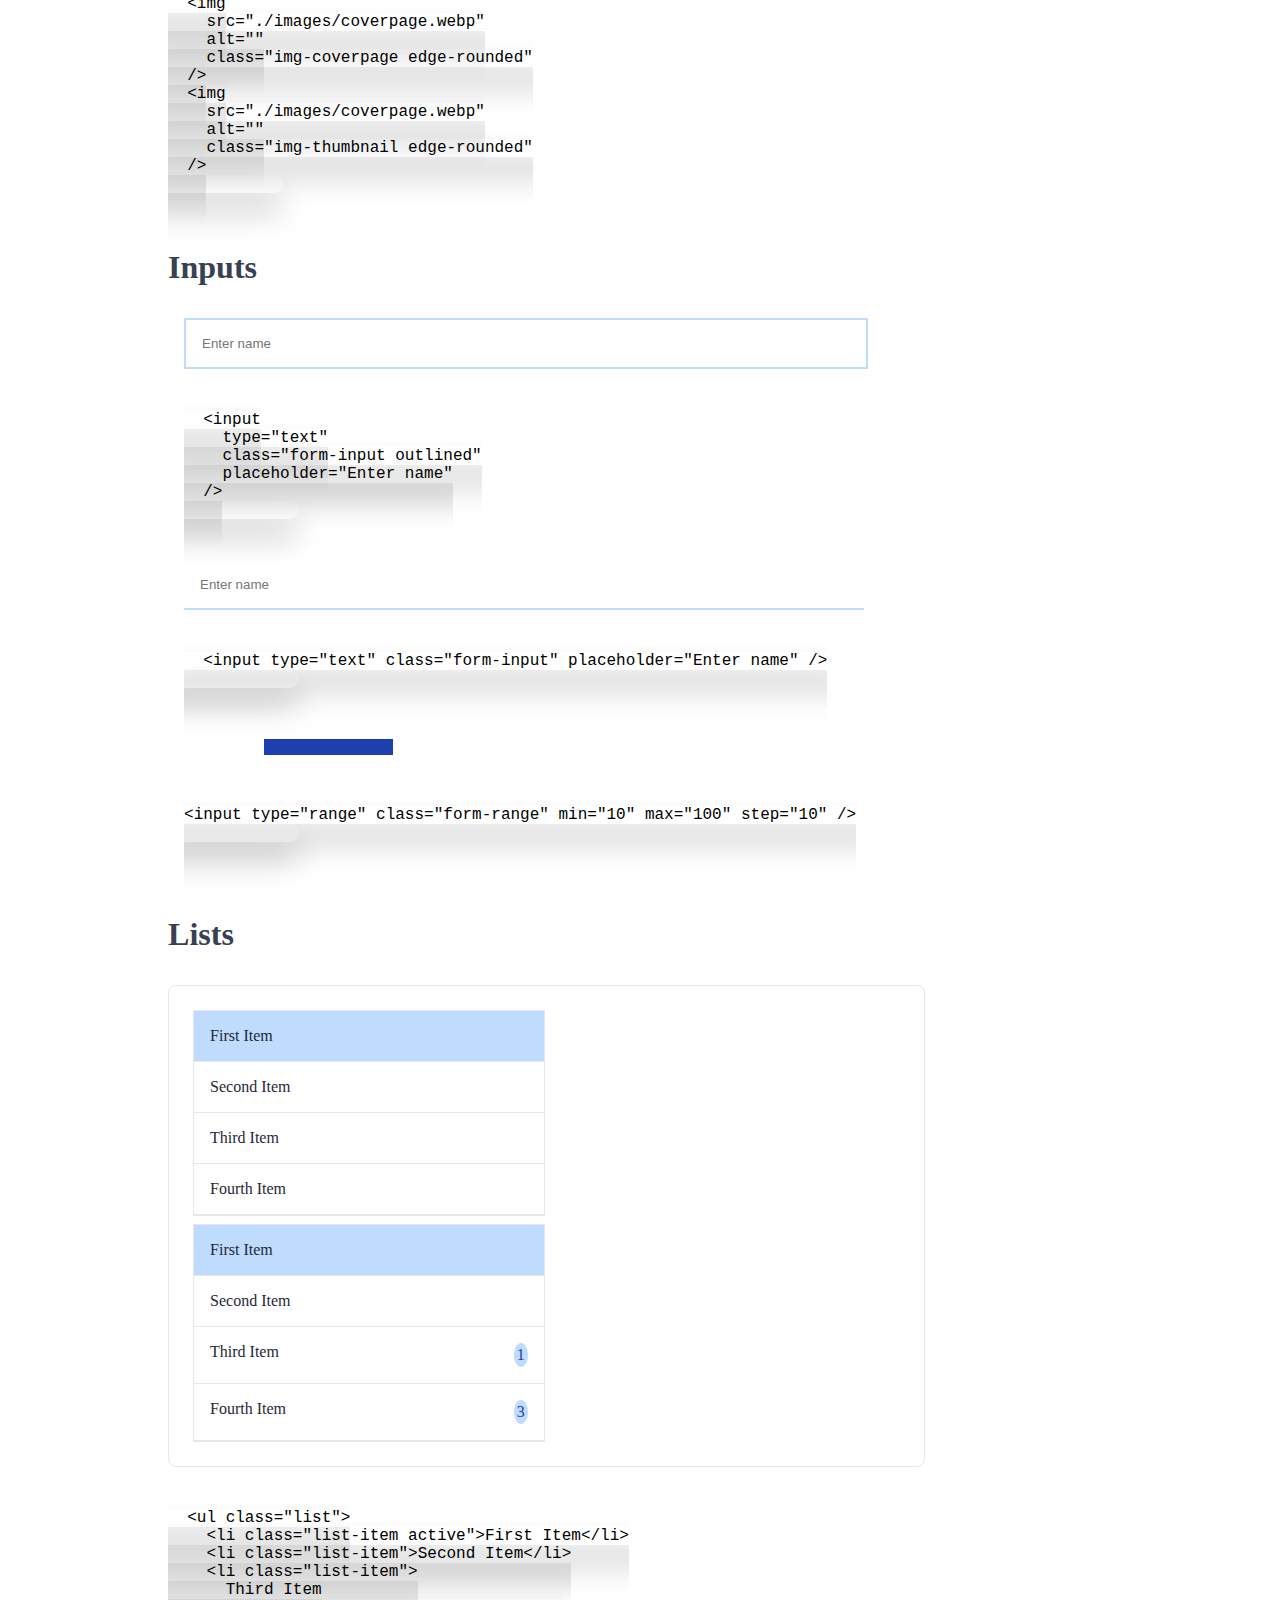
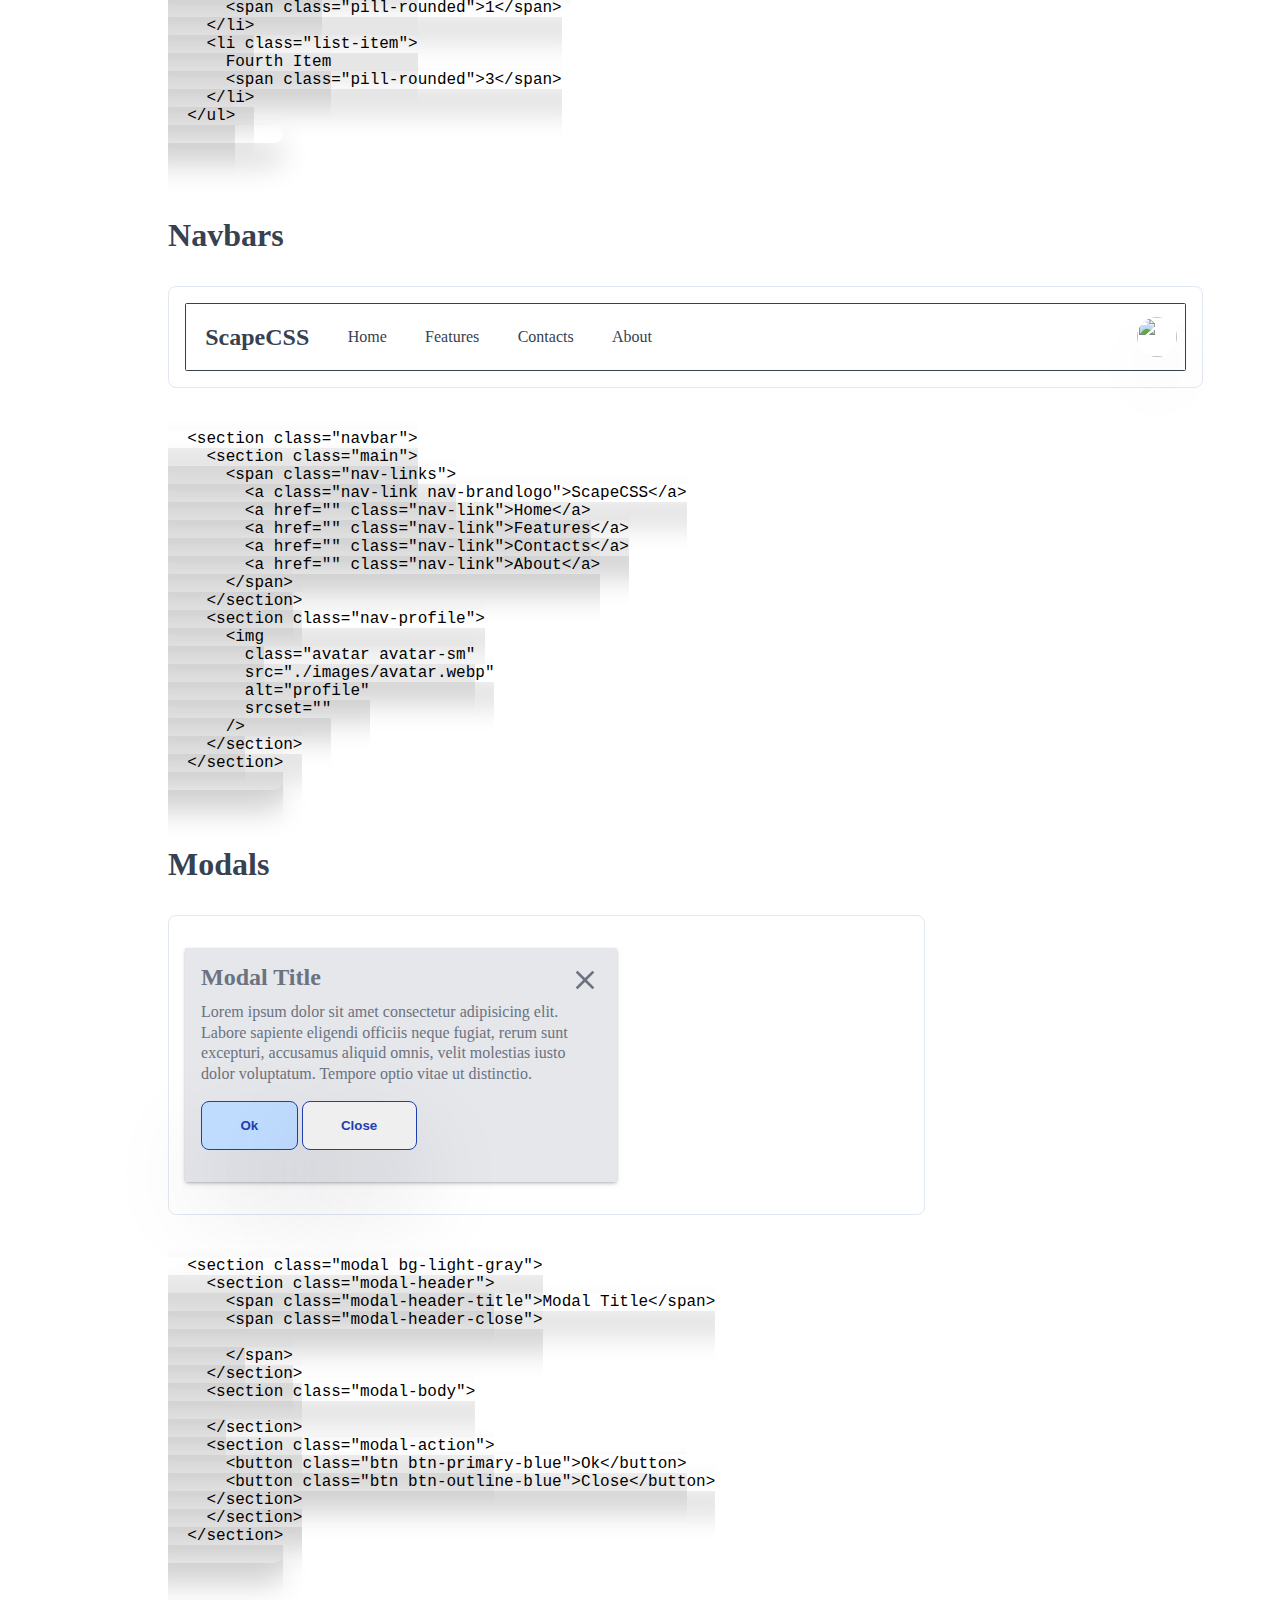
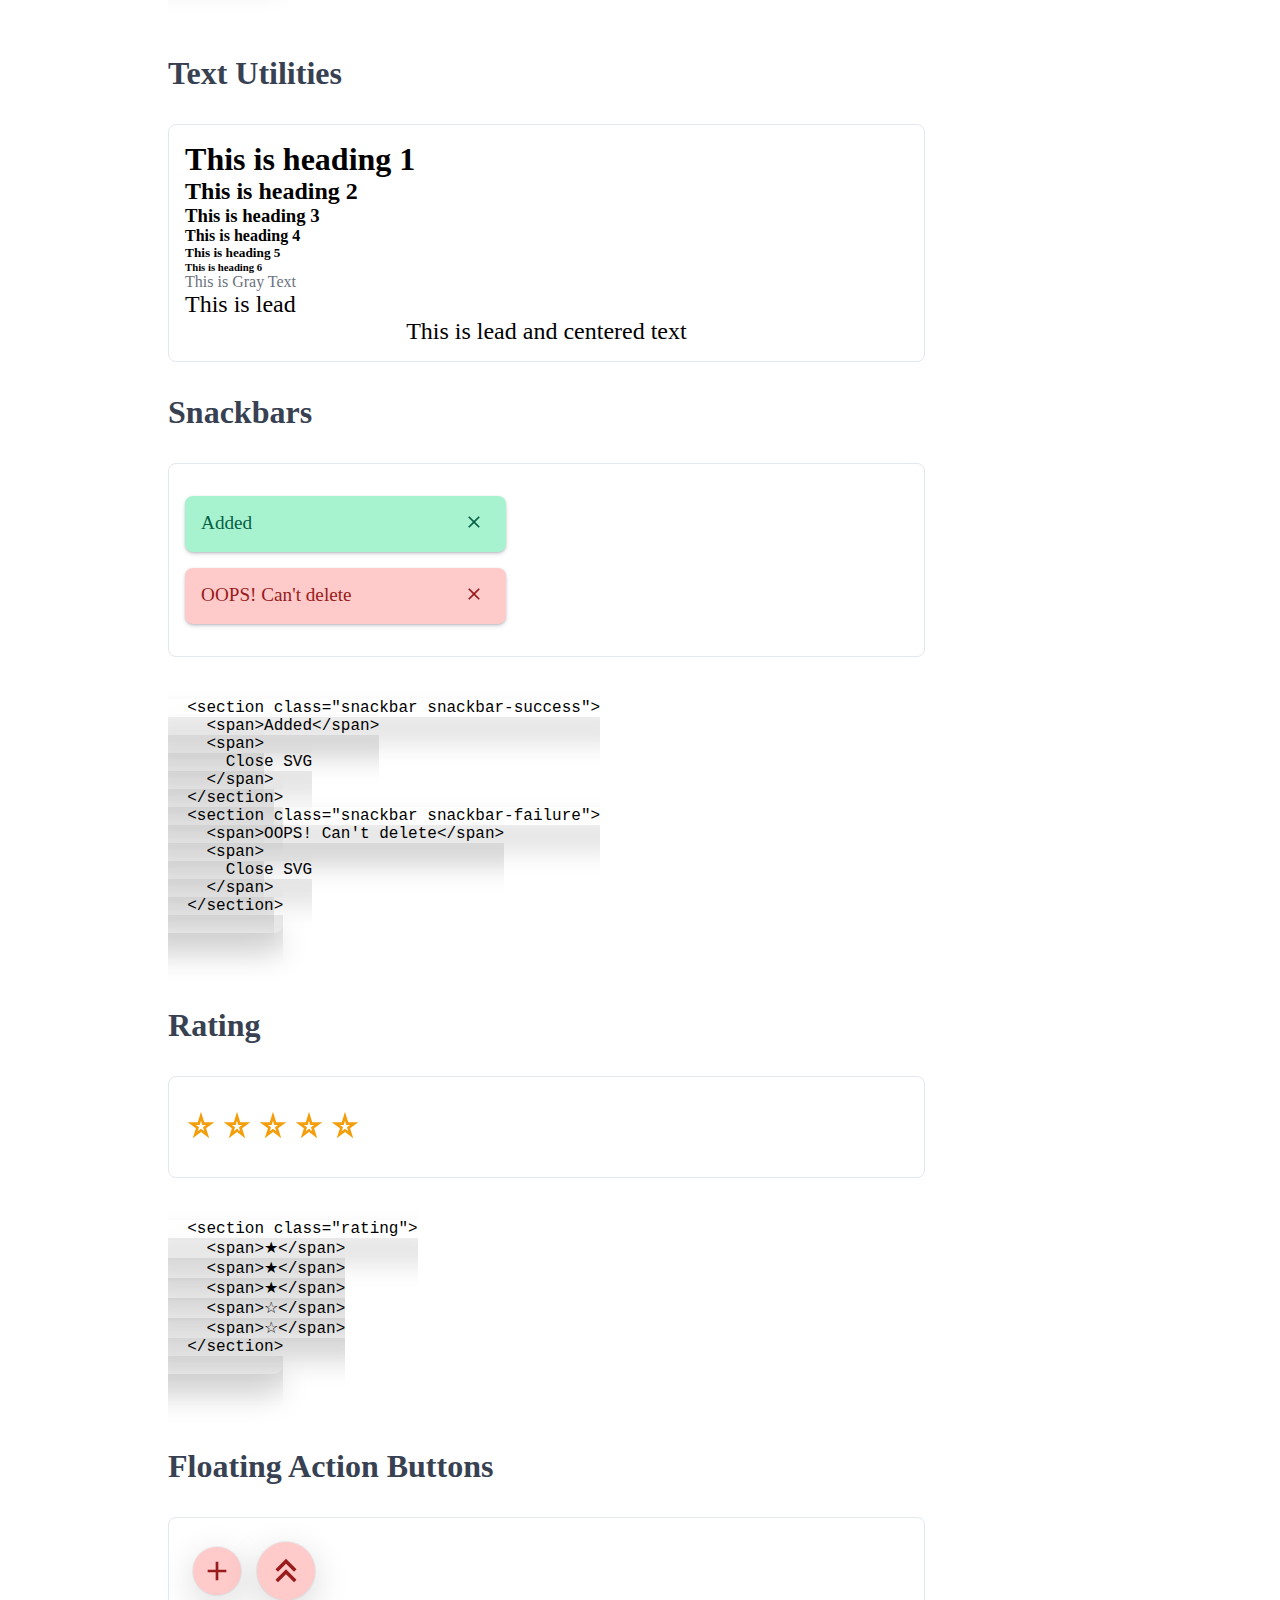
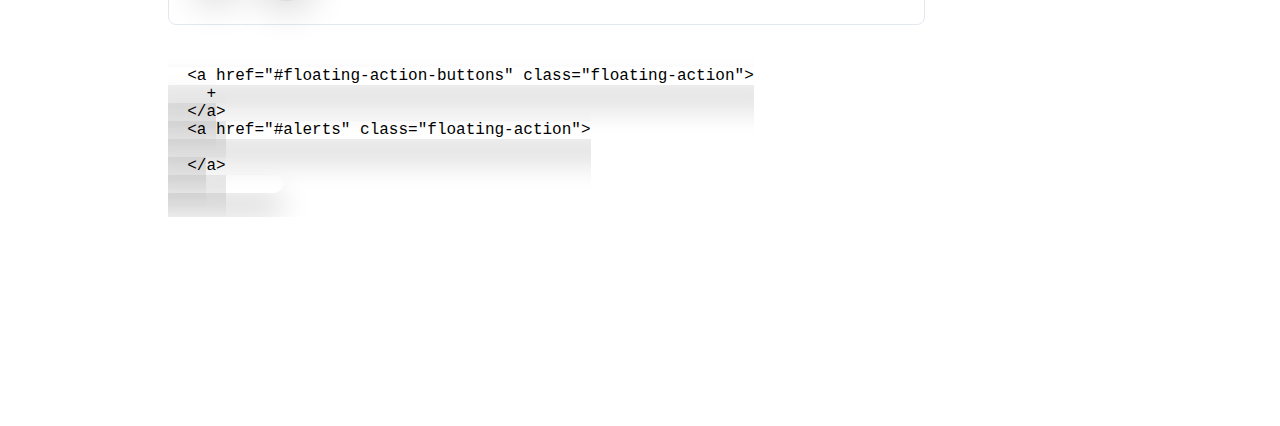
==== commit 999da40b: "Fixed input components" ====
--- a/documentation.html
+++ b/documentation.html
@@ -69,10 +69,12 @@
       <section class="side-nav">
         <nav>
           <section class="components">
+            <a href="#getstarted">Get Started</a>
             <a href="#alerts">Alerts</a>
             <a href="#avatars">Avatars</a>
             <a href="#buttons">Buttons</a>
             <a href="#badges">Badges</a>
+            <a href="#cards">Cards</a>
             <a href="#images">Images</a>
             <a href="#inputs">Inputs</a>
             <a href="#lists">Lists</a>
@@ -86,6 +88,19 @@
         </nav>
       </section>
       <section class="main">
+        <h2 class="headings">Get Started</h2>
+        <section id="getstarted">
+          <p>
+            To use the components and utility classes link these files to your
+            app.
+          </p>
+          <section class="snippet">
+            <pre><code>
+  &lt;link rel="stylesheet" href="https://scapecss.netlify.app/styles/utilities.css" />
+  &lt;link rel="stylesheet" href="https://scapecss.netlify.app/styles/components.css" />
+            </code></pre>
+          </section>
+        </section>
         <h2 class="headings">Alerts</h2>
         <!-- alerts -->
         <section id="alerts" class="doc-outline">
@@ -295,15 +310,34 @@
               3
             </span>
           </span>
+          <span class="badge-icon">
+            <svg
+              xmlns="http://www.w3.org/2000/svg"
+              xmlns:xlink="http://www.w3.org/1999/xlink"
+              aria-hidden="true"
+              role="img"
+              class="iconify iconify--vaadin"
+              width="32"
+              height="32"
+              preserveAspectRatio="xMidYMid meet"
+              viewBox="0 0 16 16"
+            >
+              <path
+                fill="currentColor"
+                d="M14 13.1V12H4.6l.6-1.1l9.2-.9L16 4H3.7L3 1H0v1h2.2l2.1 8.4L3 13v1.5c0 .8.7 1.5 1.5 1.5S6 15.3 6 14.5S5.3 13 4.5 13H12v1.5c0 .8.7 1.5 1.5 1.5s1.5-.7 1.5-1.5c0-.7-.4-1.2-1-1.4z"
+              ></path>
+            </svg>
+            <span class="badge-icon-notification"> 1 </span></span
+          >
         </section>
 
         <!-- badge snippet -->
         <section class="snippet">
           <pre>
               <code>
-  &lt;span class="badge bg-light-pink text-dark-pink"> Jane Doe&lt;/span>
-
-  &lt;span class="badge-notification bg-dark-pink text-light-pink">1&lt;/span> 
+  &lt;span class="badge bg-light-pink text-dark-pink"> Jane Doe
+    &lt;span class="badge-notification bg-dark-pink text-light-pink">1&lt;/span> 
+  &lt;/span>            
               </code>
             </pre>
         </section>
@@ -344,21 +378,7 @@
             </code></pre>
           </section>
           <br />
-          <section class="card card-horizontal">
-            <img class="card-img" src="./images/card.webp" alt="" srcset="" />
-            <section class="card-content">
-              <p class="card-title">This is card title</p>
-              <p class="card-text">
-                Lorem ipsum dolor, sit amet consectetur adipisicing elit. Eos
-                commodi unde maiores? Cupiditate quod, suscipit temporibus animi
-                nostrum eum, voluptatibus, distinctio quaerat quidem iure
-                repudiandae numquam velit rem! Voluptate, asperiores?
-              </p>
-              <section class="card-actions">
-                <button>Primary Action</button>
-              </section>
-            </section>
-          </section>
+
           <br />
           <!-- text card -->
           <section class="card card-shadow">
@@ -428,7 +448,7 @@
 
         <!-- inputs -->
         <h2 class="headings">Inputs</h2>
-        <section id="inputs">
+        <section id="inputs" style="margin: 1rem">
           <input
             type="text"
             class="form-input outlined"
--- a/styles/components.css
+++ b/styles/components.css
@@ -270,10 +270,6 @@
     rgba(0, 0, 0, 0.3) 0px 1px 3px -1px;
   cursor: pointer;
 }
-.badge-blue {
-  background-color: var(--blue-light);
-  color: var(--blue-dark);
-}
 .badge-notification {
   position: absolute;
   top: -14px;
@@ -285,18 +281,18 @@
 /* badge that are icons */
 .badge-icon {
   position: relative;
-  padding: 1rem;
   margin: 1.5rem;
   border-radius: 0.2rem;
   text-align: center;
 }
 .badge-icon-notification {
   position: absolute;
-  top: -14px;
+  /* top: -35px; */
   width: 25px;
   height: 25px;
   margin: 0.1rem auto;
   border-radius: 50%;
+  border: 1px solid;
 }
 /* cards */
 
@@ -306,11 +302,10 @@
   align-items: stretch;
   max-width: min(300px, 60%);
   margin: auto;
-  border: 1px solid var(--gray);
+  border-radius: 0.1rem;
 }
 .card-shadow {
-  box-shadow: rgba(60, 64, 67, 0.3) 0px 1px 2px 0px,
-    rgba(60, 64, 67, 0.15) 0px 1px 3px 1px;
+  box-shadow: rgba(0, 0, 0, 0.12) 0px 1px 3px, rgba(0, 0, 0, 0.24) 0px 1px 2px;
 }
 
 .card-horizontal {
@@ -326,7 +321,7 @@
 }
 
 .card-content {
-  min-width: 95%;
+  max-width: 95%;
   color: var(--gray-dark);
 }
 
@@ -338,15 +333,18 @@
 .card-text {
   padding: 0.1rem 1.5rem;
 }
-
+.card-actions {
+  display: flex;
+  justify-content: center;
+}
 .card-actions > button,
 .card-actions > a {
-  display: flex;
   padding: 0.5rem 1.5rem;
   margin: 1.3rem;
   border: none;
   cursor: pointer;
   border-radius: 0.5rem;
+  max-width: 100%;
 }
 .card-actions > a {
   color: var(--success-dark);
--- a/styles/index.css
+++ b/styles/index.css
@@ -19,25 +19,18 @@
   flex-direction: column;
 }
 .root {
-  display: grid;
-  grid-template-columns: 1fr 6fr;
-  margin-top: 5rem;
+  /* display: grid;
+  grid-template-columns: 1fr 5fr; */
+  display: flex;
 }
 
 .appbar {
-  position: fixed;
-  margin-bottom: 2rem;
-  top: 0;
-  width: 100%;
   padding: 1.2rem;
-  z-index: 1;
   display: flex;
   justify-content: space-between;
   background-color: white;
   color: var(--gray-600);
   box-shadow: 0 1px 6px 0 rgba(32, 33, 36, 0.28);
-  /* background-color: #dbff4d; */
-  /* box-shadow: rgba(33, 35, 38, 0.1) 0px 12px 10px -10px; */
 }
 .buttons {
   display: flex;
@@ -75,12 +68,7 @@
 .components {
   display: flex;
   flex-direction: column;
-  position: fixed;
-  top: 5.5rem;
-  left: 0;
-  width: 12%;
-  overflow-y: auto;
-  max-height: 100%;
+  align-items: flex-start;
 }
 
 .components > a {
@@ -128,7 +116,7 @@
 .hero {
   color: var(--gray-600);
   max-width: 90%;
-  margin-top: 9rem;
+  margin-top: 6rem;
   margin-left: auto;
   margin-right: auto;
 }
@@ -168,7 +156,7 @@
 
 .repo {
   cursor: pointer;
-  padding-right: 2.5rem;
+  padding-right: 1rem;
 }
 
 .repo > a {
@@ -183,6 +171,10 @@
 }
 
 .side-nav {
+  padding: 2rem;
+  position: sticky;
+  position: -webkit-sticky;
+  top: 0px;
   height: 100%;
 }
 
@@ -197,6 +189,9 @@
     margin-left: auto;
     margin-right: auto;
   }
+  .hero {
+    margin-top: 2rem;
+  }
   .hero > h3 {
     max-width: 100%;
   }
@@ -206,7 +201,7 @@
   .snippet {
     margin-left: auto;
     margin-right: auto;
-    max-width: 90%;
+    max-width: 95%;
   }
   .root {
     grid-template-columns: 1fr;
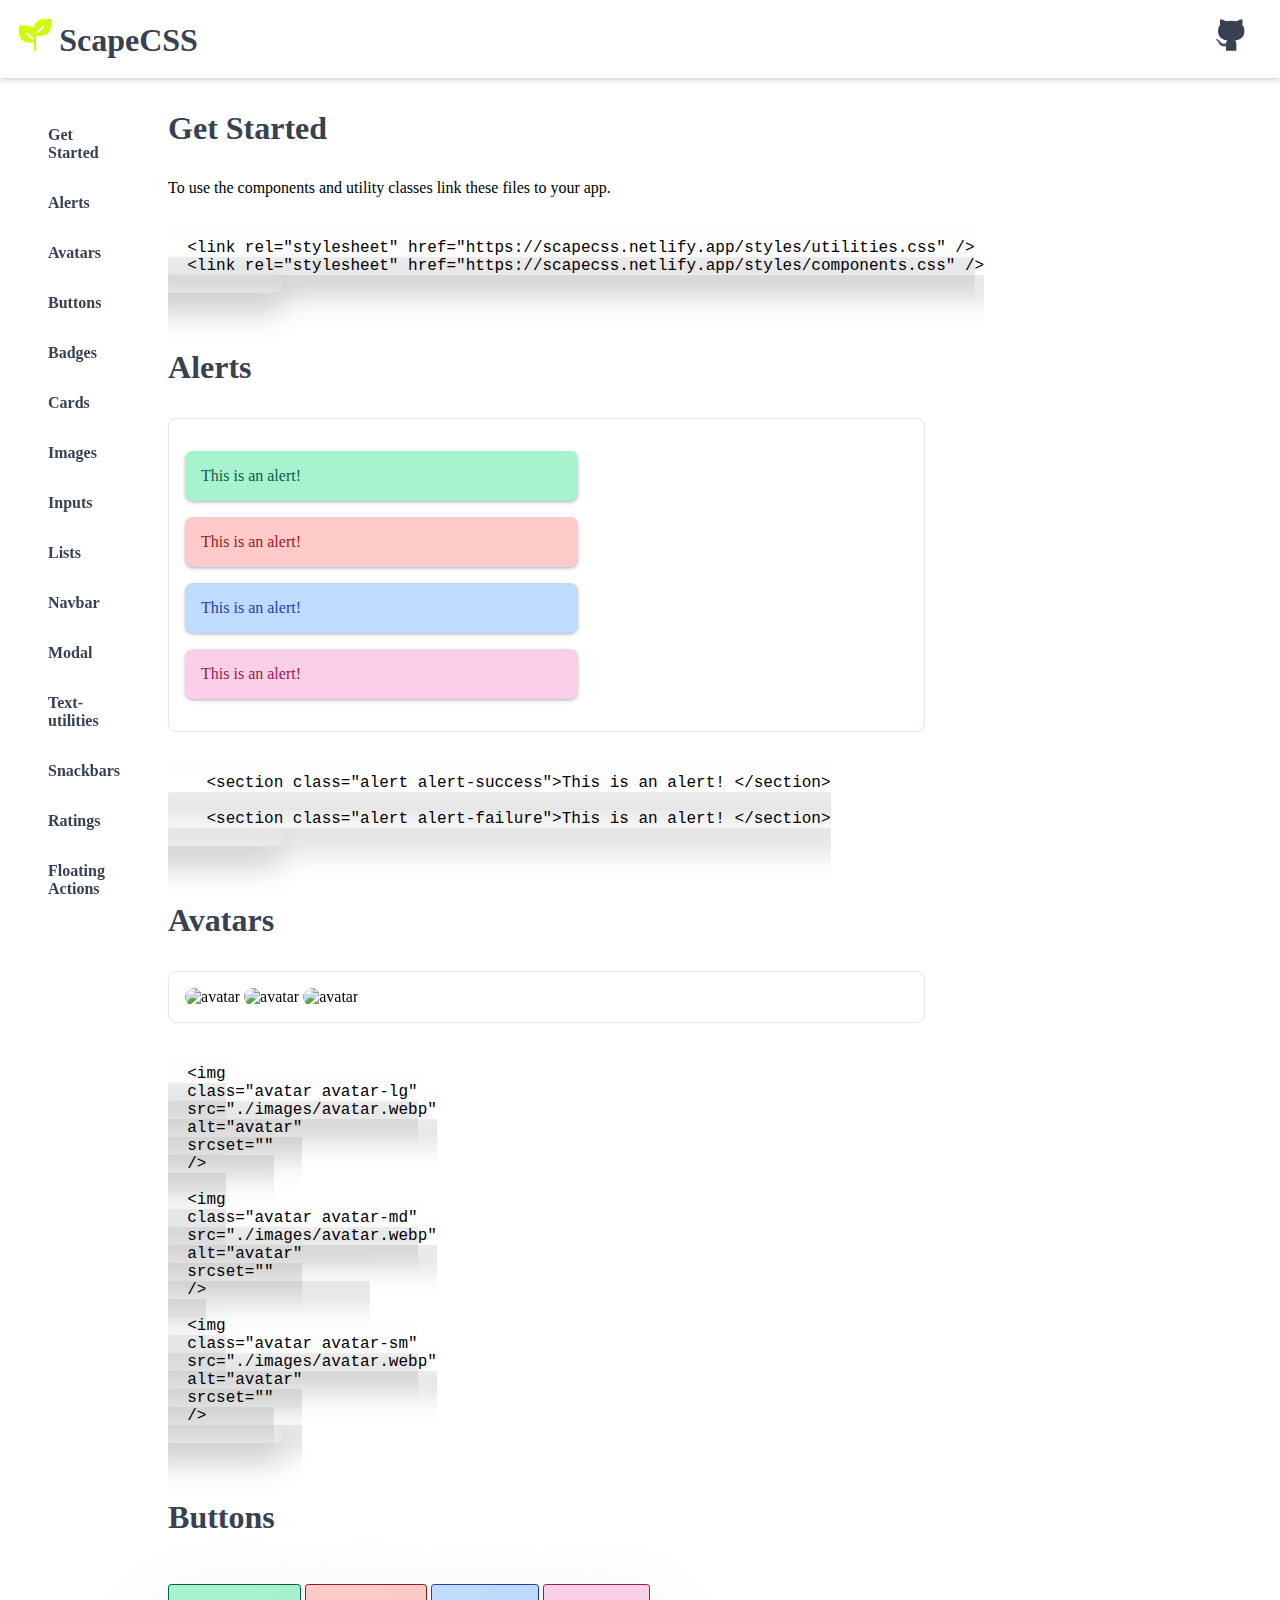
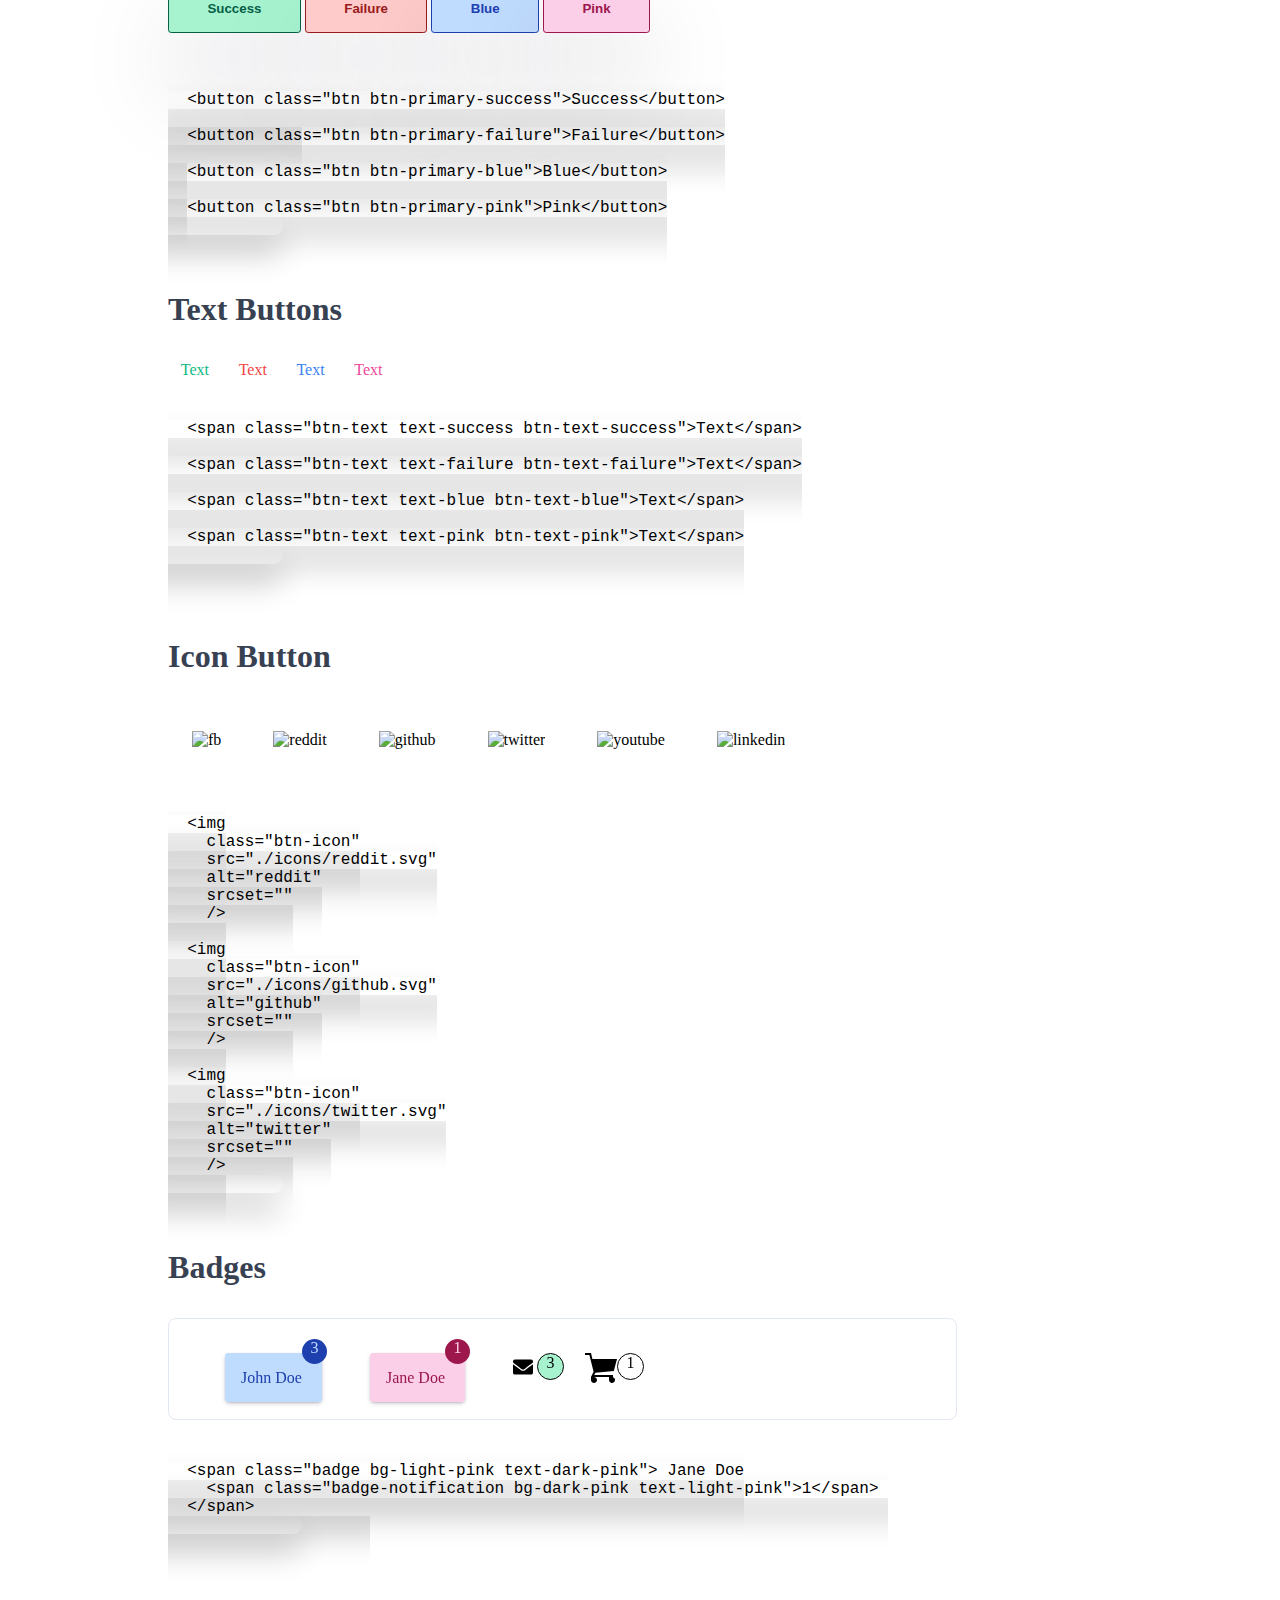
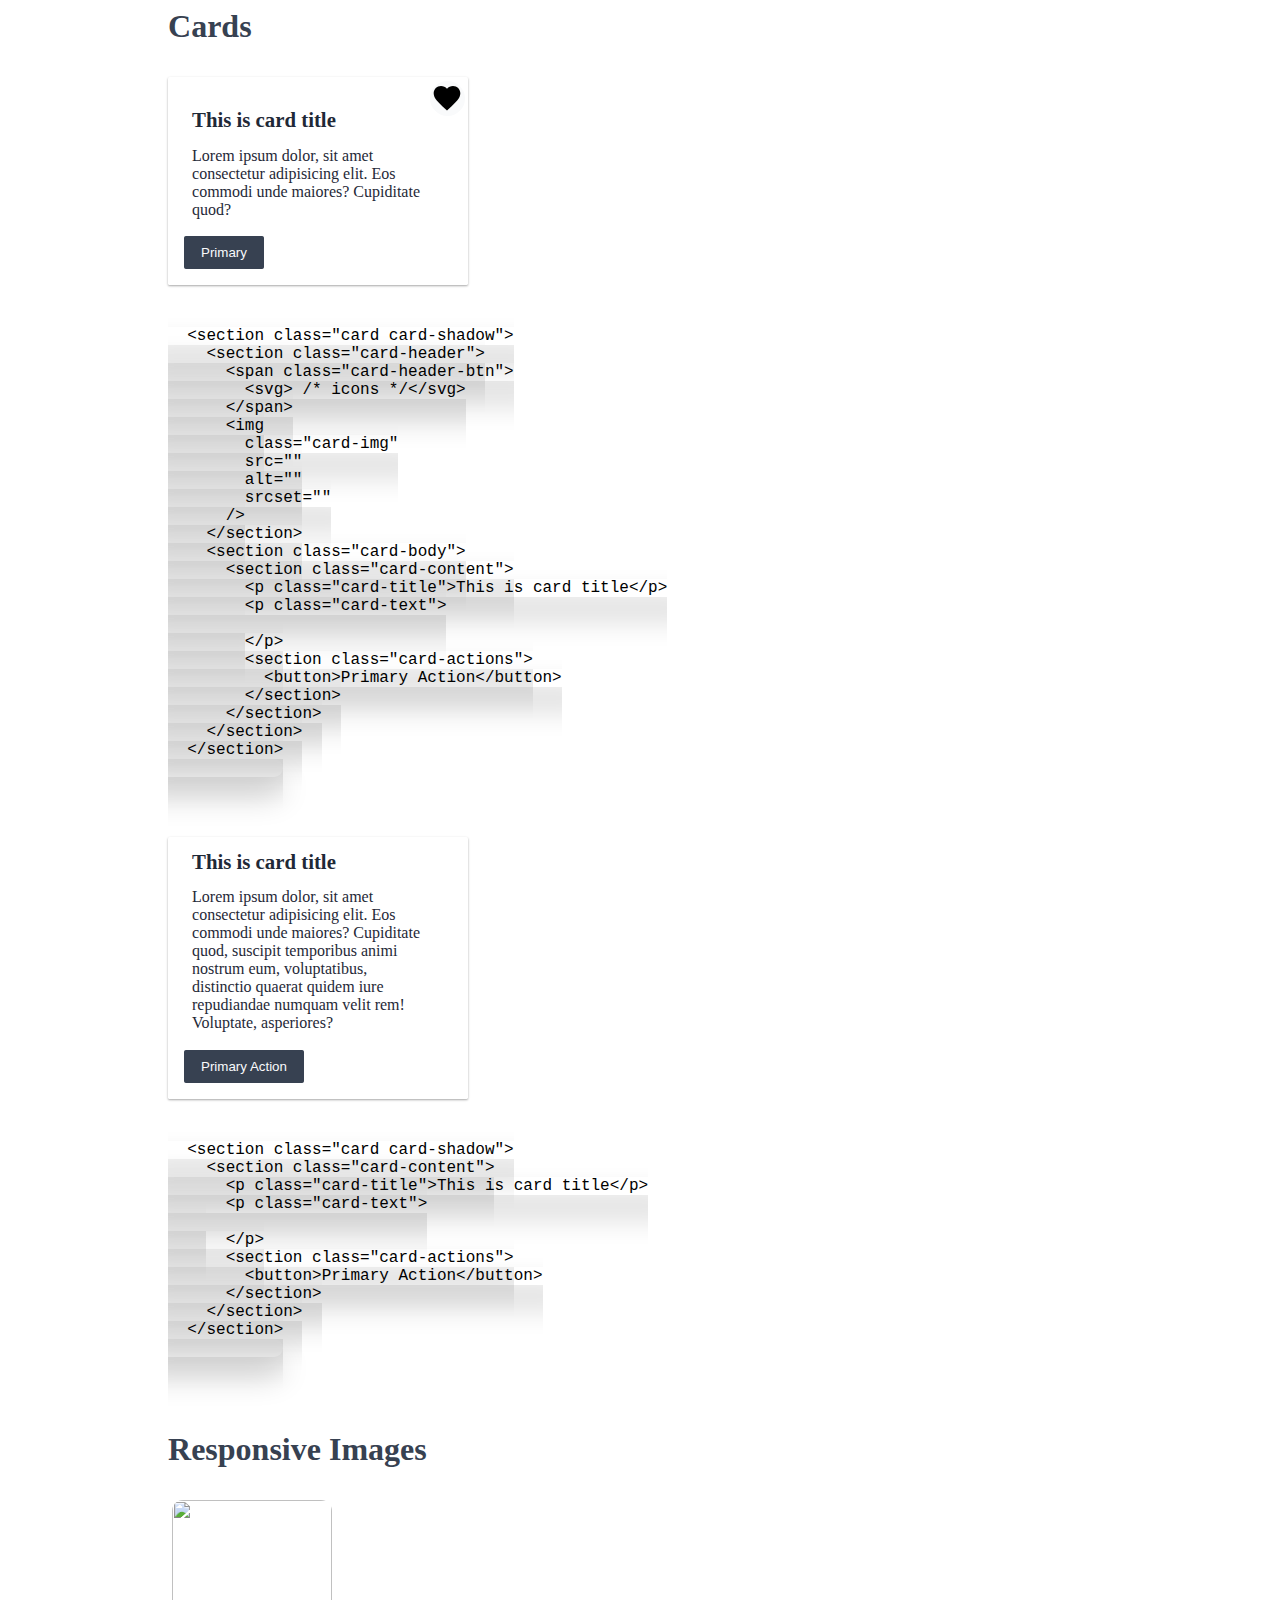
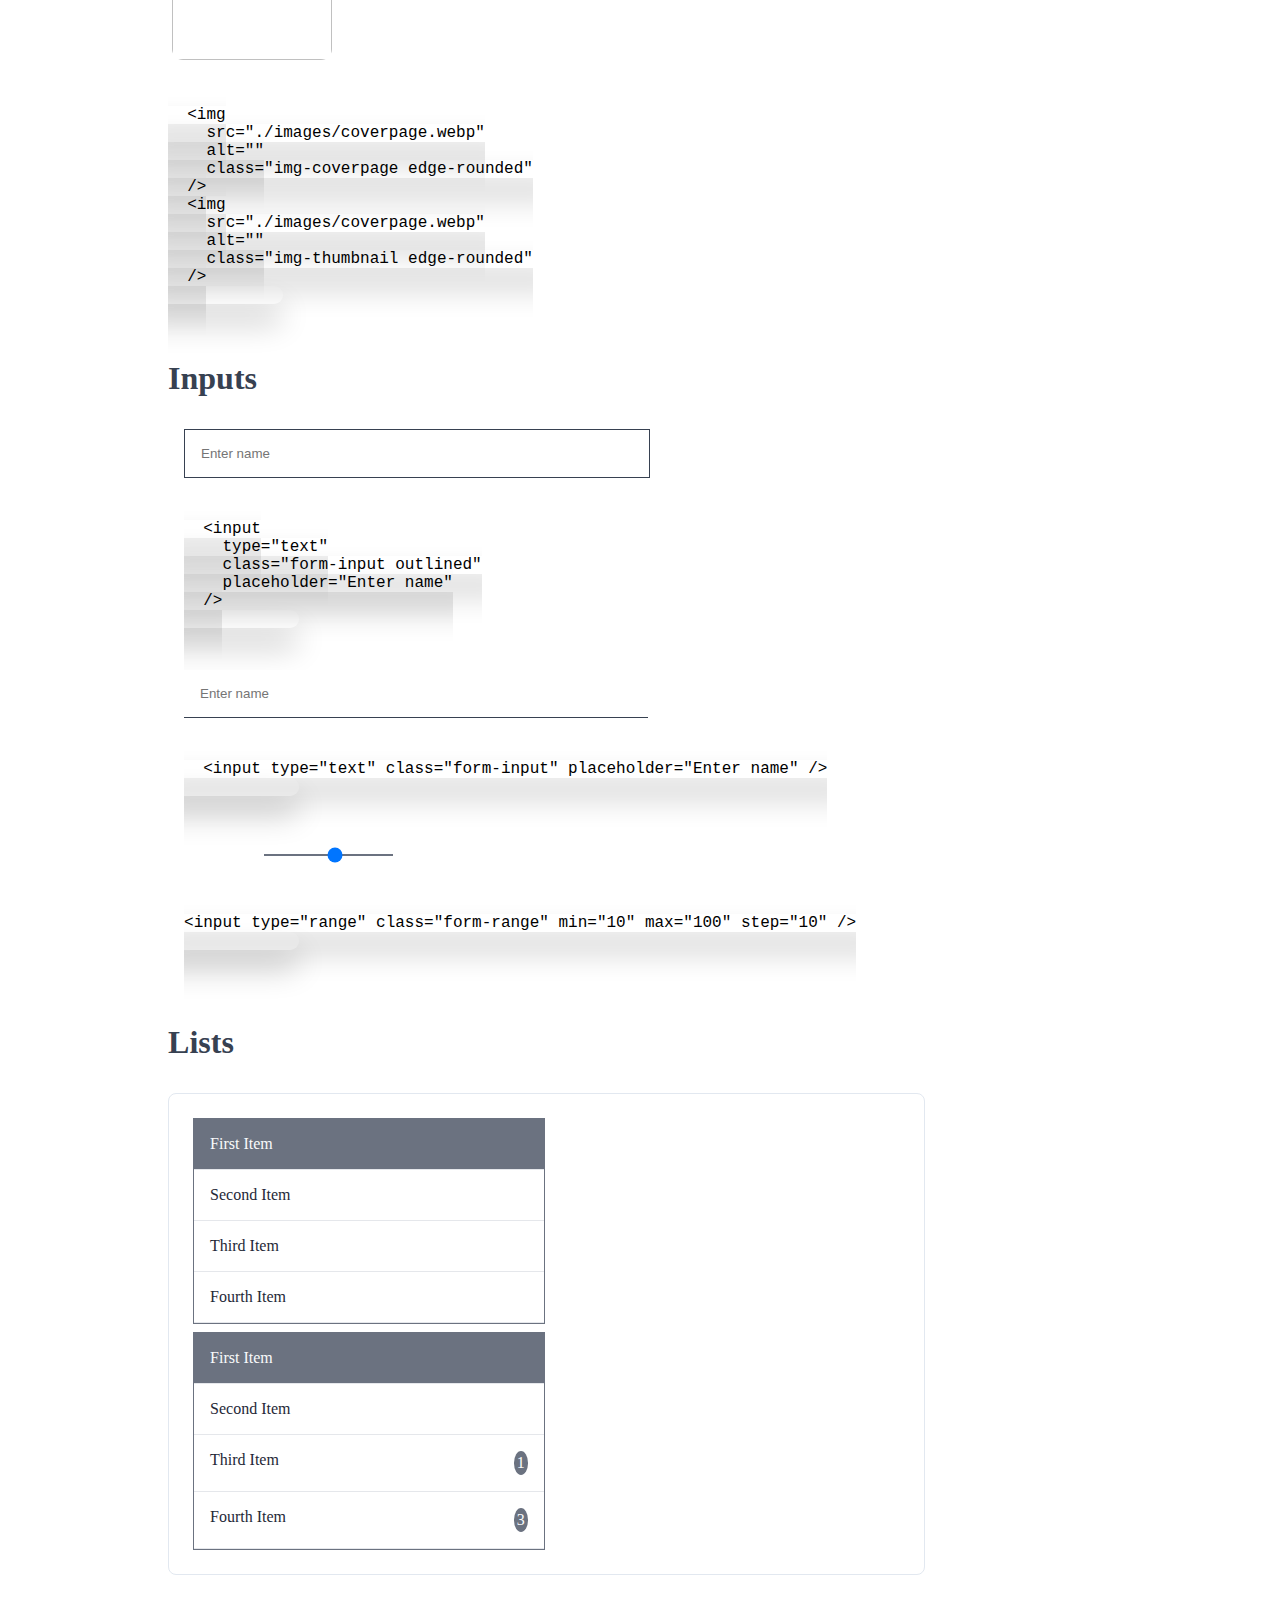
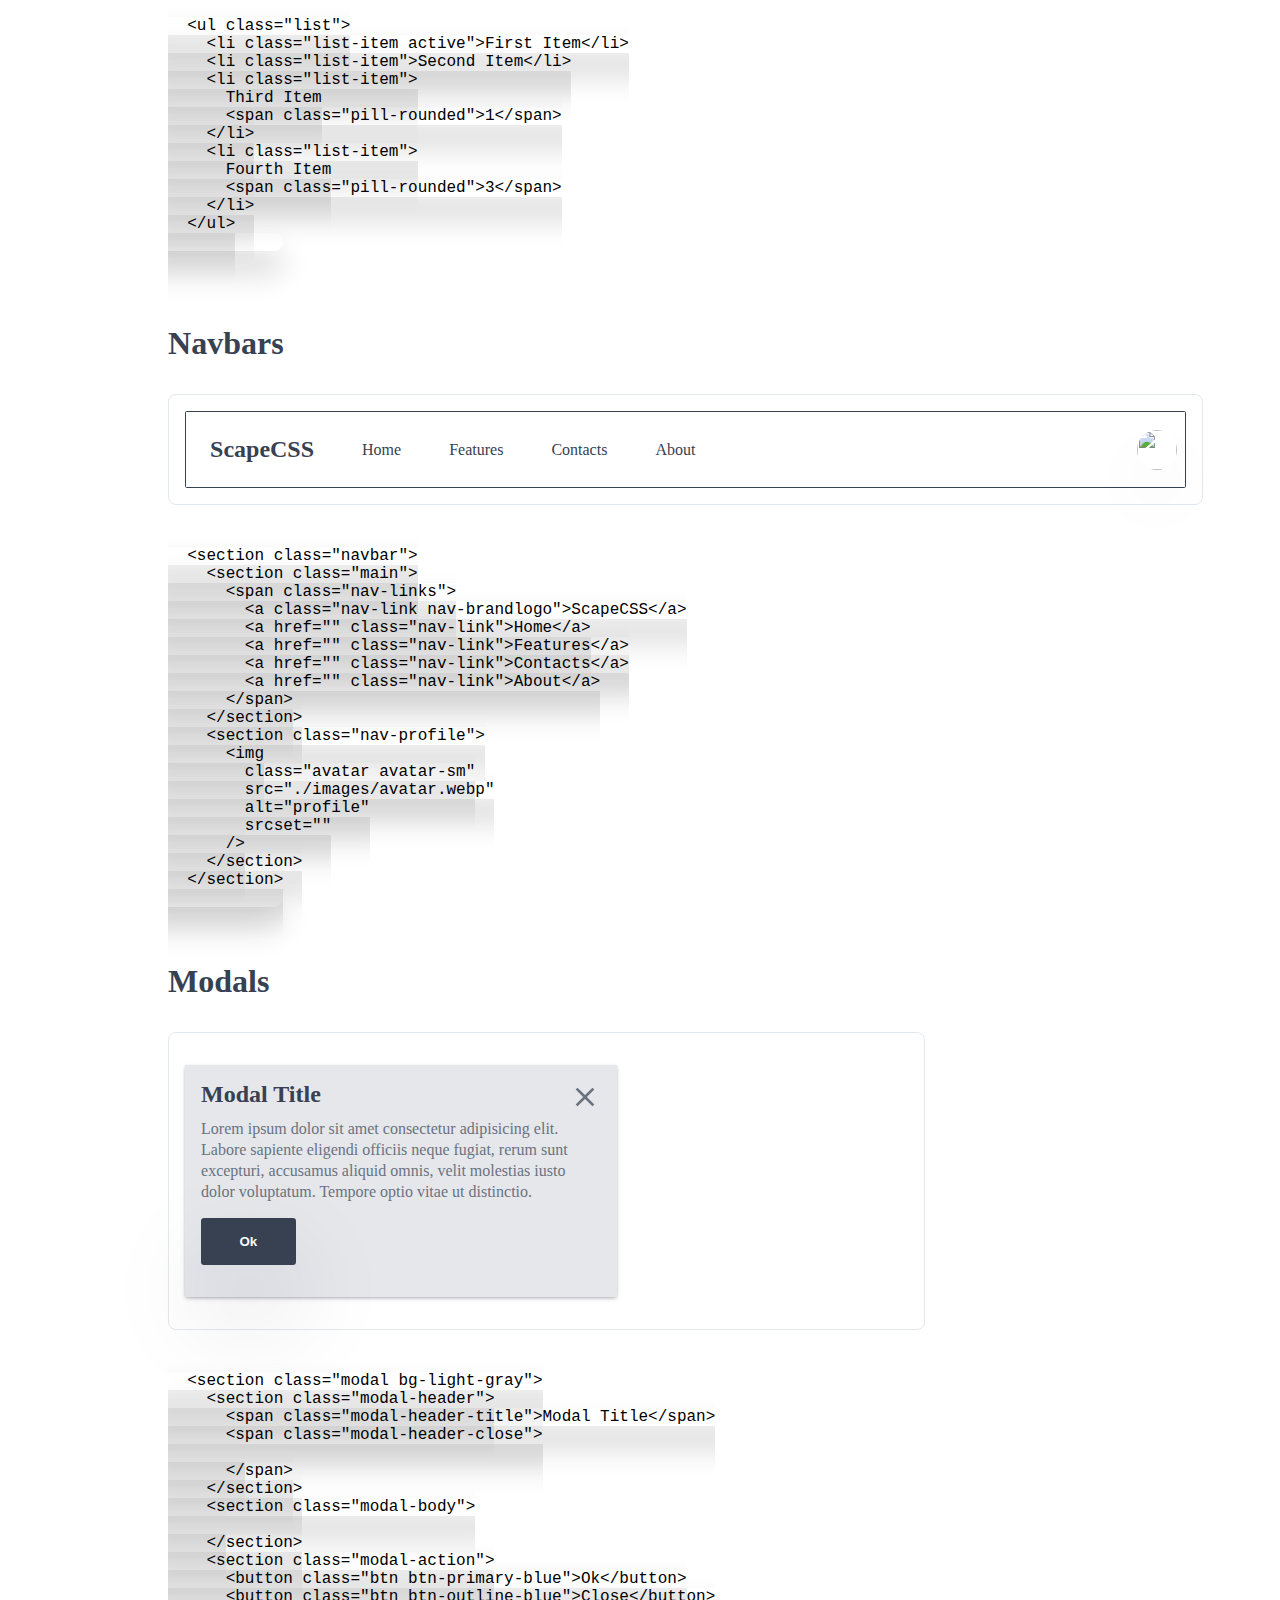
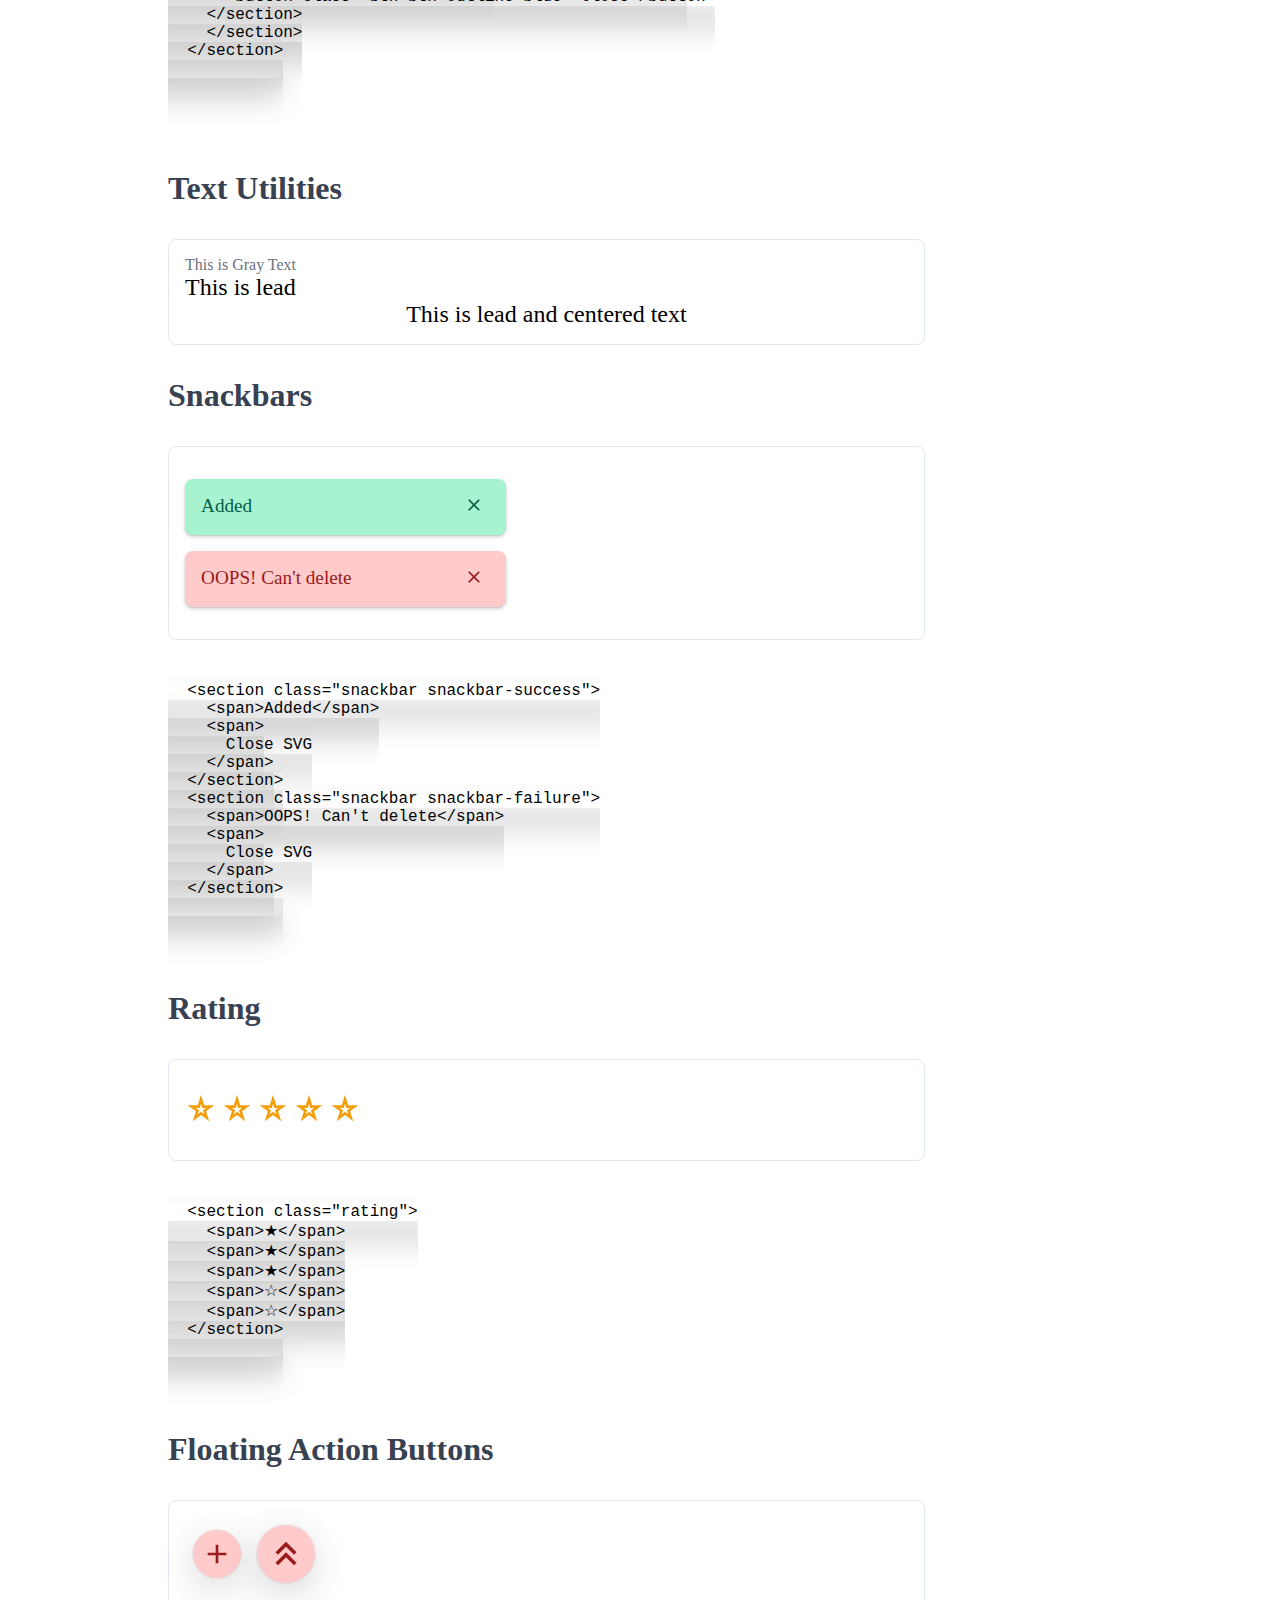
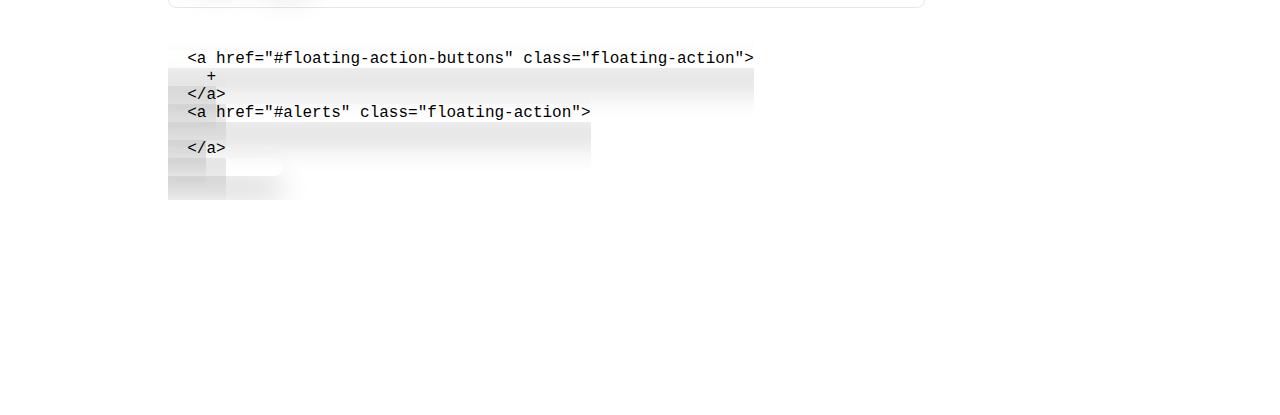
==== commit 29addb32: "Fixed colors in components" ====
--- a/documentation.html
+++ b/documentation.html
@@ -346,32 +346,68 @@
         <h2 class="headings">Cards</h2>
         <section id="cards">
           <section class="card card-shadow">
-            <img class="card-img" src="./images/card.webp" alt="" srcset="" />
-            <section class="card-content">
-              <p class="card-title">This is card title</p>
-              <p class="card-text">
-                Lorem ipsum dolor, sit amet consectetur adipisicing elit. Eos
-                commodi unde maiores? Cupiditate quod?
-              </p>
+            <section class="card-header">
+              <span class="card-header-btn">
+                <svg
+                  xmlns="http://www.w3.org/2000/svg"
+                  xmlns:xlink="http://www.w3.org/1999/xlink"
+                  aria-hidden="true"
+                  role="img"
+                  class="iconify iconify--mdi"
+                  width="32"
+                  height="32"
+                  preserveAspectRatio="xMidYMid meet"
+                  viewBox="0 0 24 24"
+                >
+                  <path
+                    d="M12 21.35l-1.45-1.32C5.4 15.36 2 12.27 2 8.5C2 5.41 4.42 3 7.5 3c1.74 0 3.41.81 4.5 2.08C13.09 3.81 14.76 3 16.5 3C19.58 3 22 5.41 22 8.5c0 3.77-3.4 6.86-8.55 11.53L12 21.35z"
+                    fill="currentColor"
+                  ></path>
+                </svg>
+              </span>
+              <img
+                class="card-img"
+                src="https://images.unsplash.com/32/Mc8kW4x9Q3aRR3RkP5Im_IMG_4417.jpg?ixid=MXwxMjA3fDB8MHxwaG90by1wYWdlfHx8fGVufDB8fHw%3D&ixlib=rb-1.2.1&auto=format&fit=crop&w=1050&q=80"
+                alt=""
+                srcset=""
+              />
+            </section>
+            <section class="card-body">
+              <section class="card-content">
+                <p class="card-title">This is card title</p>
+                <p class="card-text">
+                  Lorem ipsum dolor, sit amet consectetur adipisicing elit. Eos
+                  commodi unde maiores? Cupiditate quod?
+                </p>
+              </section>
               <section class="card-actions">
-                <button>Primary Action</button>
+                <button>Primary</button>
               </section>
             </section>
           </section>
           <section class="snippet">
             <pre><code>
   &lt;section class="card card-shadow">
-    &lt;img class="card-img" src="./images/card.webp" alt="" srcset="" />
-    &lt;section class="card-content">
-      &lt;p class="card-title">This is card title&lt;/p>
-      &lt;p class="card-text">
-      Lorem ipsum dolor, sit amet consectetur adipisicing elit. Eos
-      commodi unde maiores? Cupiditate quod, suscipit temporibus animi
-      nostrum eum, voluptatibus, distinctio quaerat quidem iure
-      repudiandae numquam velit rem! Voluptate, asperiores?
-      &lt;/p>
-      &lt;section class="card-actions">
-        &lt;button>Primary Action&lt;/button>
+    &lt;section class="card-header">
+      &lt;span class="card-header-btn">
+        &lt;svg> /* icons */&lt;/svg>
+      &lt;/span>
+      &lt;img
+        class="card-img"
+        src=""
+        alt=""
+        srcset=""
+      />
+    &lt;/section>
+    &lt;section class="card-body">
+      &lt;section class="card-content">
+        &lt;p class="card-title">This is card title&lt;/p>
+        &lt;p class="card-text">
+        
+        &lt;/p>
+        &lt;section class="card-actions">
+          &lt;button>Primary Action&lt;/button>
+        &lt;/section>
       &lt;/section>
     &lt;/section>
   &lt;/section>
@@ -401,10 +437,7 @@
     &lt;section class="card-content">
       &lt;p class="card-title">This is card title&lt;/p>
       &lt;p class="card-text">
-    Lorem ipsum dolor, sit amet consectetur adipisicing elit. Eos
-    commodi unde maiores? Cupiditate quod, suscipit temporibus animi
-    nostrum eum, voluptatibus, distinctio quaerat quidem iure
-    repudiandae numquam velit rem! Voluptate, asperiores?
+    
       &lt;/p>
       &lt;section class="card-actions">
         &lt;button>Primary Action&lt;/button>
@@ -635,8 +668,7 @@
               Tempore optio vitae ut distinctio.
             </section>
             <section class="modal-action">
-              <button class="btn btn-primary-blue">Ok</button>
-              <button class="btn btn-outline-blue">Close</button>
+              <button class="btn">Ok</button>
             </section>
           </section>
         </section>
@@ -667,12 +699,6 @@
         <!-- text utilities -->
         <h2 class="headings">Text Utilities</h2>
         <section id="text-utilities" class="doc-outline">
-          <h1>This is heading 1</h1>
-          <h2>This is heading 2</h2>
-          <h3>This is heading 3</h3>
-          <h4>This is heading 4</h4>
-          <h5>This is heading 5</h5>
-          <h6>This is heading 6</h6>
           <p class="text-gray">This is Gray Text</p>
           <p class="lead">This is lead</p>
           <p class="lead text-center">This is lead and centered text</p>
--- a/styles/components.css
+++ b/styles/components.css
@@ -82,7 +82,7 @@
 .btn {
   padding: 1rem 2.4rem;
   margin: 1rem auto;
-  border-radius: 0.5rem;
+  border-radius: 0.2rem;
   box-shadow: rgba(17, 12, 46, 0.15) 0px 48px 100px 0px;
   font-weight: 600;
   cursor: pointer;
@@ -210,7 +210,7 @@
 .btn-text {
   margin: 1rem auto;
   padding: 0.8rem;
-  border-radius: 0.3rem;
+  border-radius: 0.1rem;
   cursor: pointer;
 }
 .btn-text-success:hover {
@@ -301,13 +301,27 @@
   flex-direction: column;
   align-items: stretch;
   max-width: min(300px, 60%);
-  margin: auto;
   border-radius: 0.1rem;
 }
 .card-shadow {
   box-shadow: rgba(0, 0, 0, 0.12) 0px 1px 3px, rgba(0, 0, 0, 0.24) 0px 1px 2px;
 }
-
+.card-header {
+  position: relative;
+}
+.card-header-btn {
+  position: absolute;
+  top: 0;
+  right: 0;
+  display: flex;
+  justify-content: center;
+  align-items: center;
+  background-color: #f9fafb;
+  padding: 0.1rem;
+  border-radius: 50%;
+  margin: 0.2rem;
+  cursor: pointer;
+}
 .card-horizontal {
   display: flex;
   flex-direction: row;
@@ -335,26 +349,22 @@
 }
 .card-actions {
   display: flex;
-  justify-content: center;
-}
-.card-actions > button,
-.card-actions > a {
-  padding: 0.5rem 1.5rem;
-  margin: 1.3rem;
-  border: none;
-  cursor: pointer;
-  border-radius: 0.5rem;
+  justify-content: stretch;
+}
+.card-actions > button {
+  background-color: var(--gray-600);
+  color: var(--gray-50);
+  padding: 0.5rem 1rem;
+  margin: 1rem;
+  border: 1px solid var(--gray-600);
+  cursor: pointer;
+  border-radius: 0.1rem;
   max-width: 100%;
-}
-.card-actions > a {
-  color: var(--success-dark);
-  border: 1px solid var(--success-light);
-  text-decoration: none;
 }
 
 /* images */
 .img-coverpage {
-  max-width: 50%;
+  max-width: 25%;
   margin: 0 auto;
 }
 
@@ -370,41 +380,30 @@
 /* form elements */
 .form-input {
   margin: 0 auto;
-  width: 60%;
+  width: 40%;
   padding: 1rem;
   border: none;
-  border-bottom: 2px solid var(--blue-light);
+  border-bottom: 1px solid var(--gray-600);
 }
 
 .form-input:focus {
   outline: none;
-  border: 4px solid #dbeafe;
+  border: 2px solid var(--gray-600);
 }
 
 .outlined {
-  border: 2px solid var(--blue-light);
+  border: 1px solid var(--gray-600);
 }
 
 .form-range {
   margin: 1rem 5rem;
   -webkit-appearance: none;
-  background-color: var(--blue-light);
+  background-color: var(--gray);
   height: 0.1rem;
   color: var(--blue-dark);
   cursor: pointer;
 }
-.form-range::-webkit-slider-thumb {
-  -webkit-appearance: none;
-  appearance: none;
-  background: var(--blue-dark);
-  height: 1rem;
-  border: none;
-}
-.form-range::-moz-range-thumb {
-  background-color: var(--blue-light);
-  height: 1rem;
-  border: none;
-}
+
 .form-checkbox {
   margin: 1rem auto;
   border: none;
@@ -429,7 +428,7 @@
   padding: 1.5rem auto;
   margin: 0.5rem;
   max-width: min(350px, 100%);
-  border: 1px solid var(--gray-light);
+  border: 1px solid var(--gray);
   color: var(--gray-dark);
 }
 
@@ -447,13 +446,13 @@
   background-color: var(--gray-light);
 }
 .list > .active {
-  background-color: var(--blue-light);
-  color: var(--gray-dark);
+  background-color: var(--gray);
+  color: var(--gray-50);
 }
 
 .pill-rounded {
-  background-color: var(--blue-light);
-  color: var(--blue-dark);
+  background-color: var(--gray);
+  color: var(--gray-50);
   padding: 0.2rem;
   border-radius: 100%;
 }
@@ -473,7 +472,6 @@
 .nav-brandlogo {
   font-size: 1.5rem;
   font-weight: bolder;
-  /* cursor: pointer; */
 }
 .nav-links {
   display: flex;
@@ -483,14 +481,9 @@
 
 .nav-link {
   margin: 0;
-  padding: 1.2rem;
+  padding: 1.5rem;
   text-decoration: none;
-  border-radius: 0;
   color: currentColor;
-}
-
-.nav-link:hover {
-  font-weight: bolder;
 }
 
 .nav-profile {
@@ -506,7 +499,6 @@
   max-width: min(400px, 70%);
   margin-top: 1rem;
   margin-bottom: 1rem;
-  /* background-color: var(--gray-50); */
   color: var(--gray);
   padding: 1rem;
   box-shadow: rgba(50, 50, 93, 0.25) 0px 2px 5px -1px,
@@ -520,13 +512,18 @@
   font-size: 1.5rem;
   cursor: pointer;
 }
+.modal-header-title {
+  color: var(--gray-600);
+}
 
 .modal-body {
   line-height: 1.3rem;
 }
 
 .modal-action > button {
-  /* padding: 1rem 2rem; */
+  color: var(--gray-50);
+  background-color: var(--gray-600);
+  border: none;
 }
 
 /* snackbars */
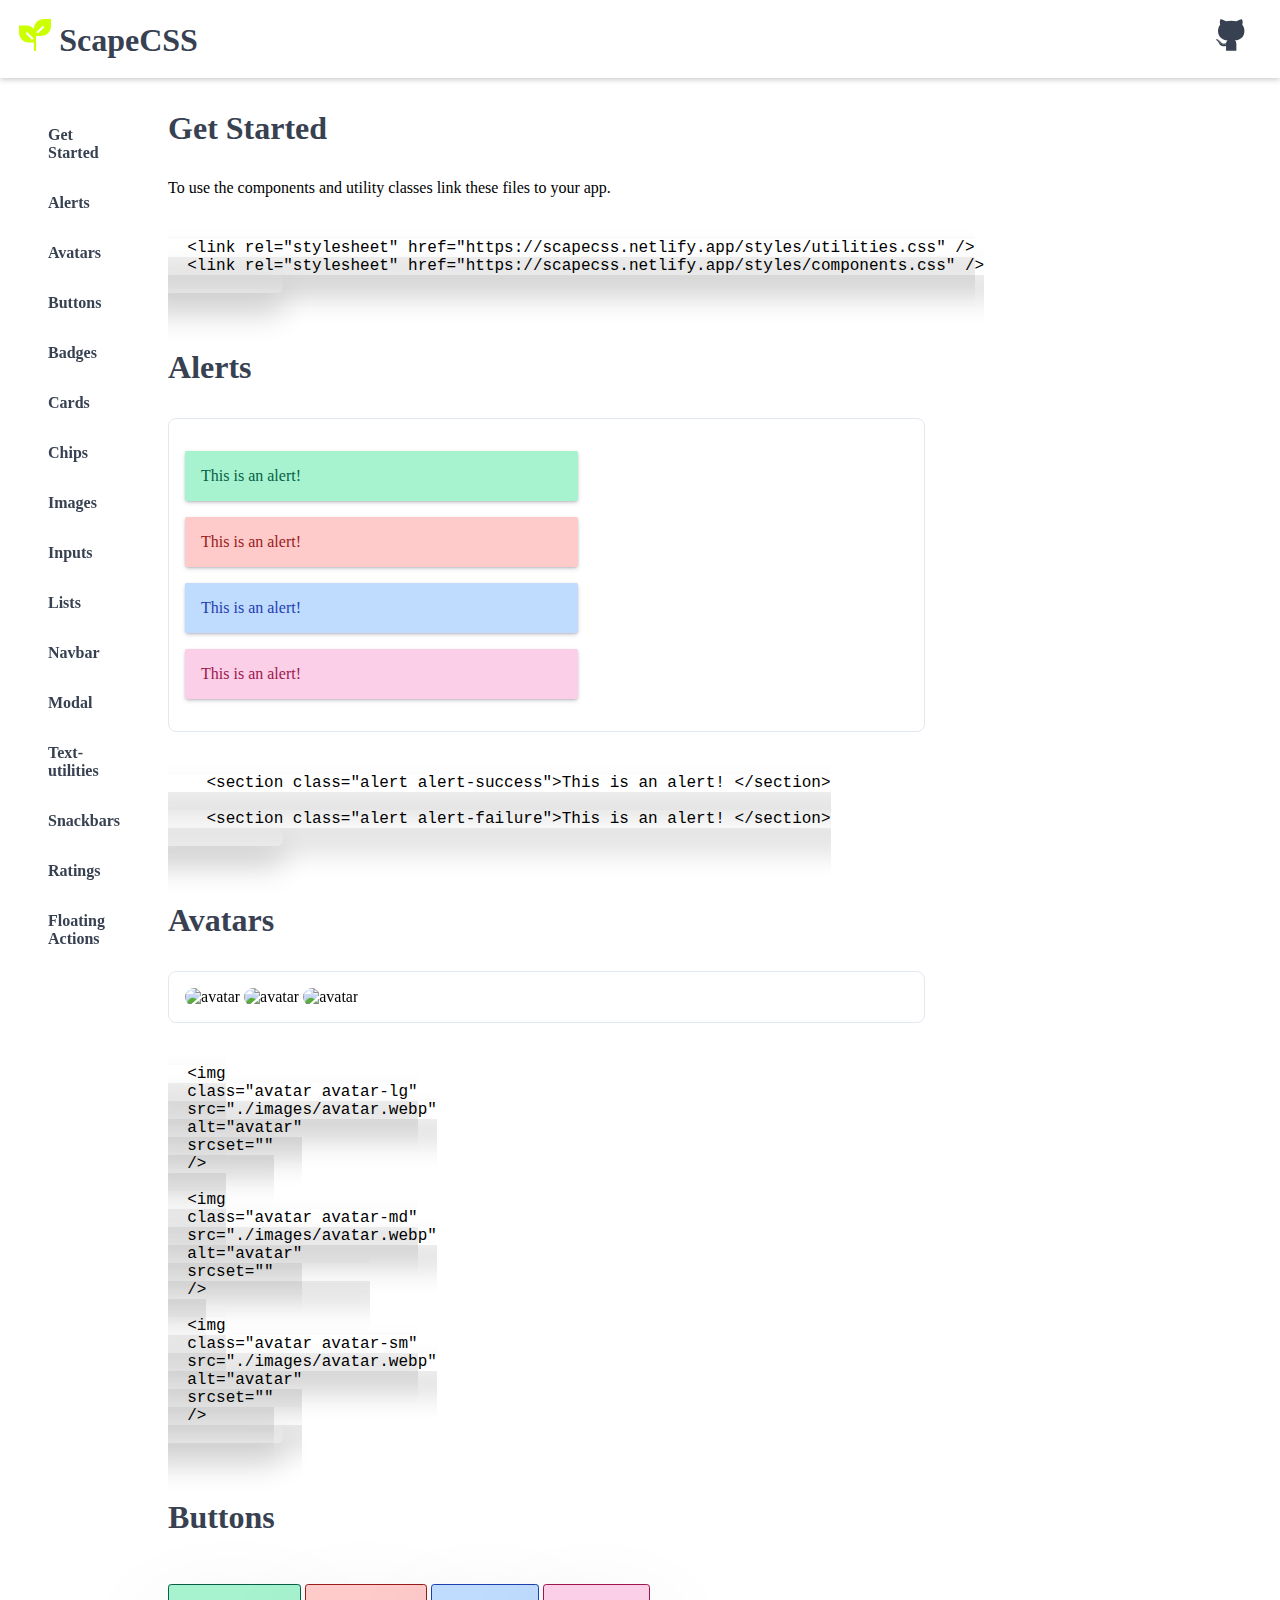
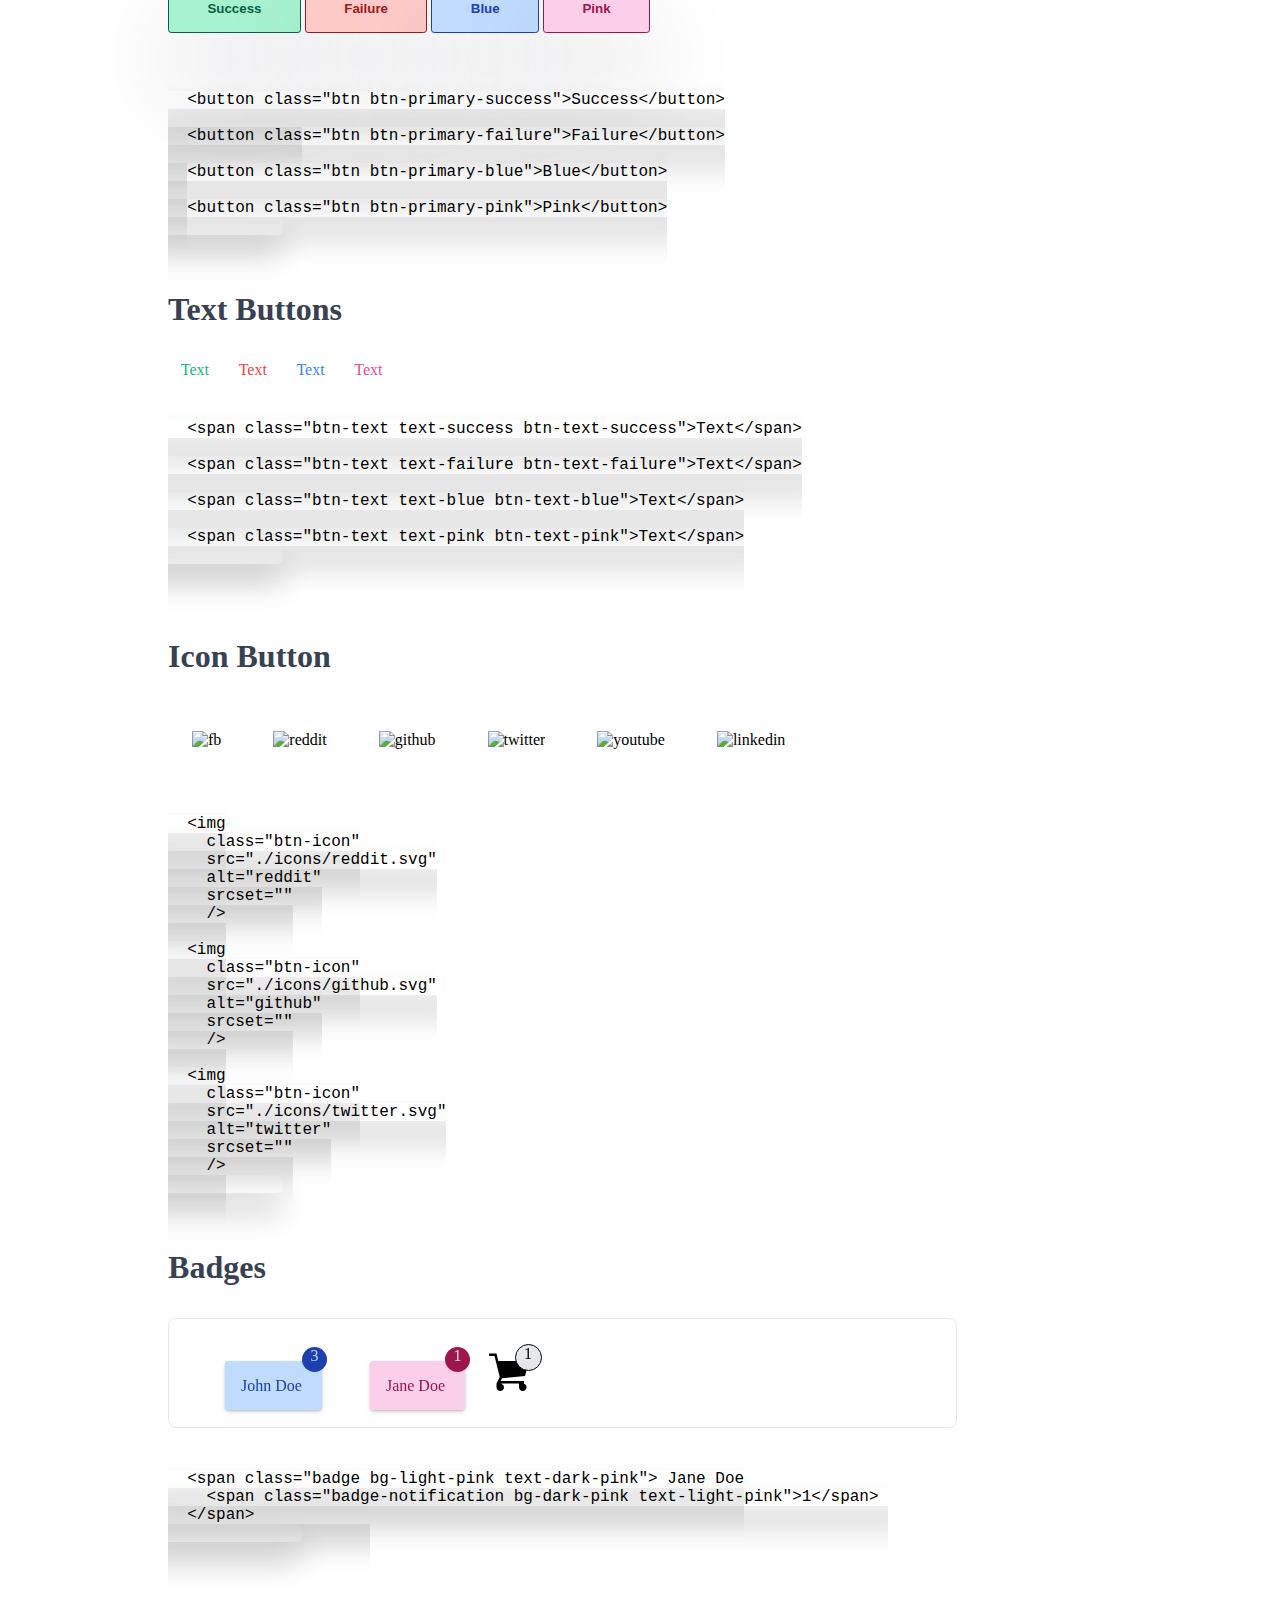
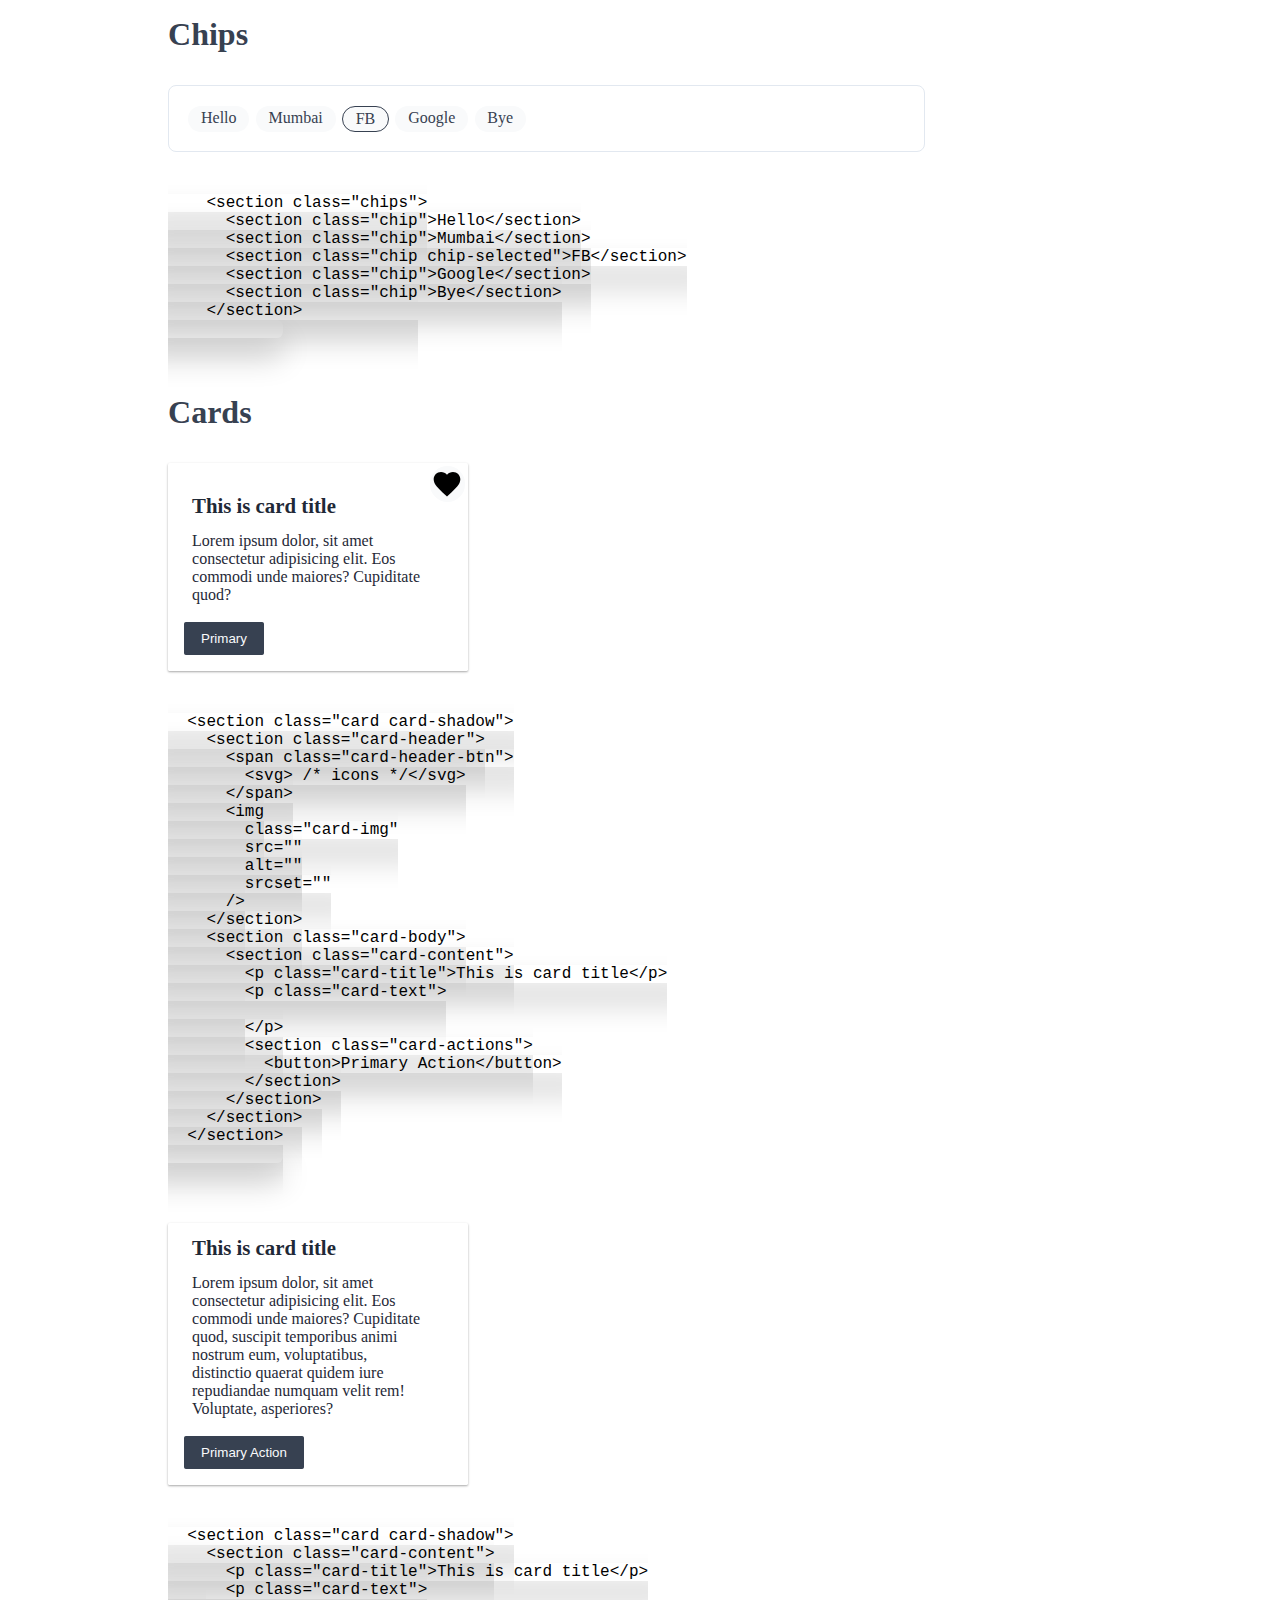
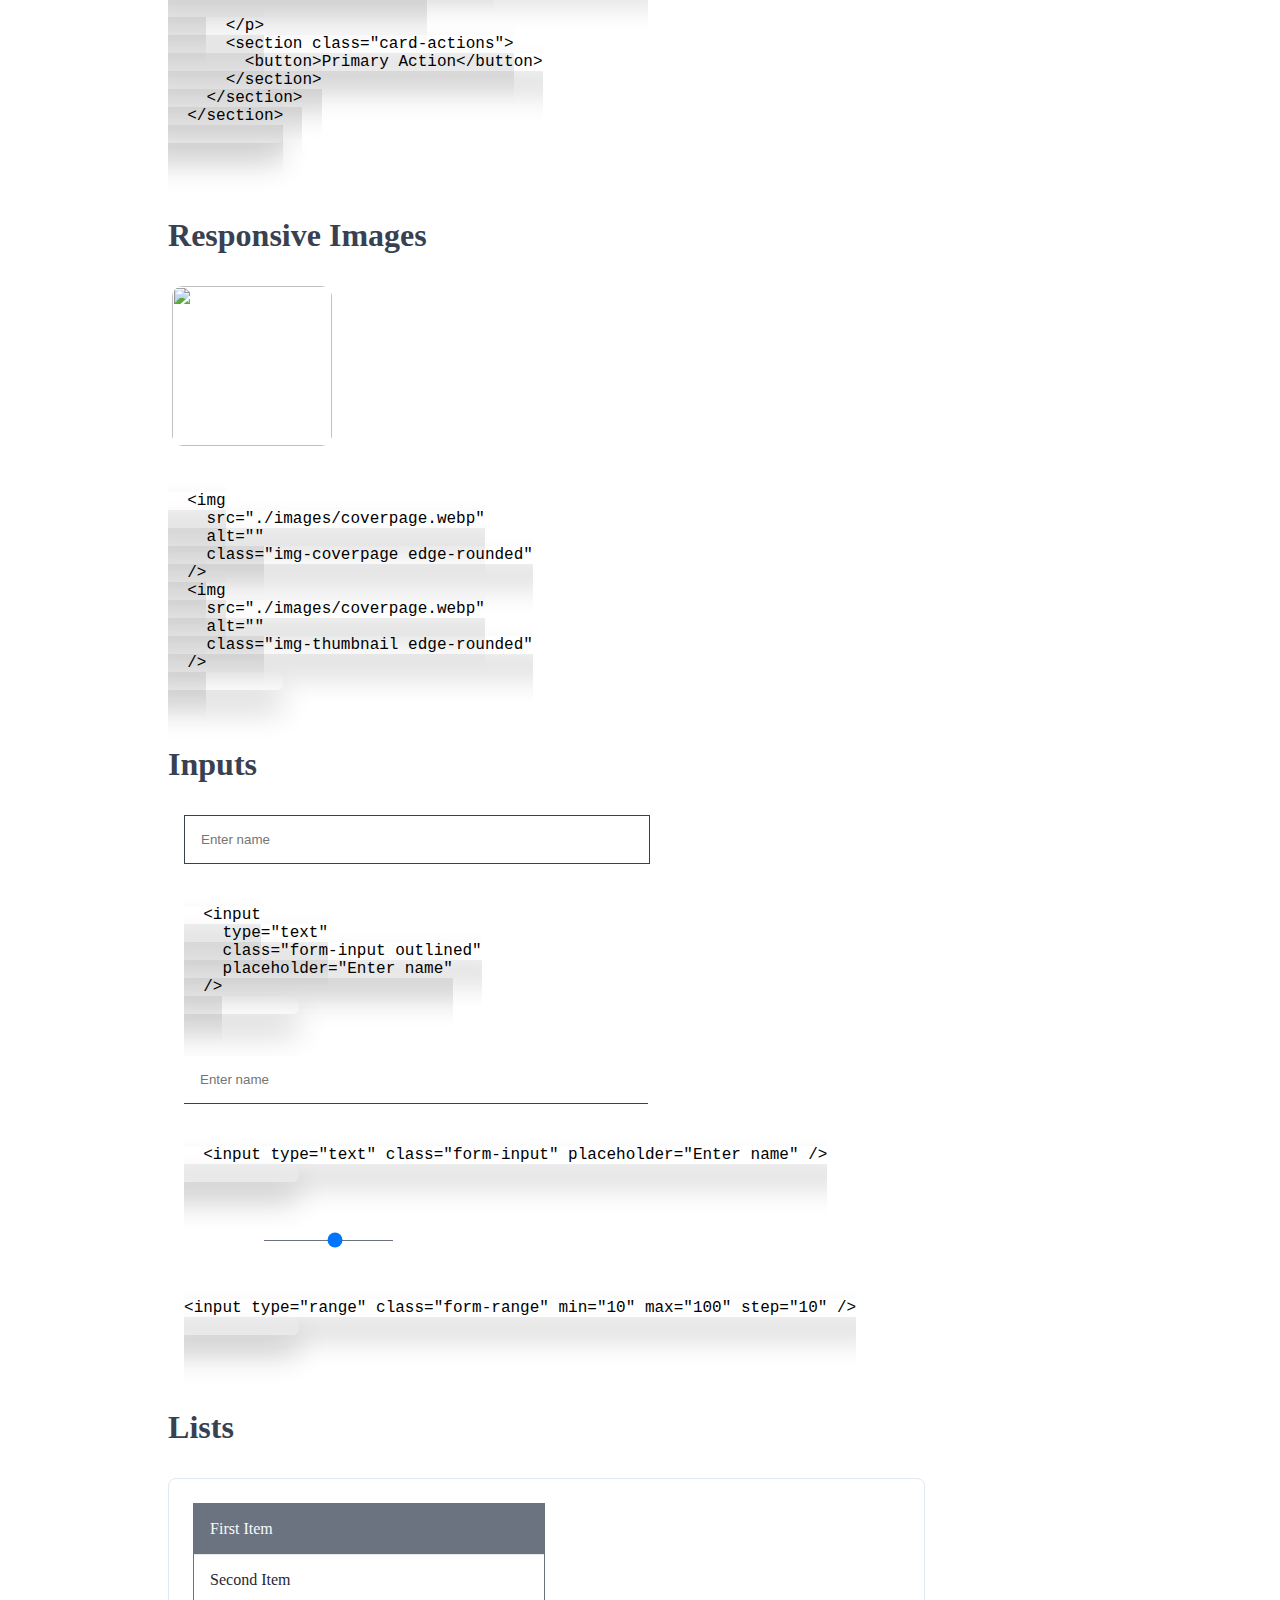
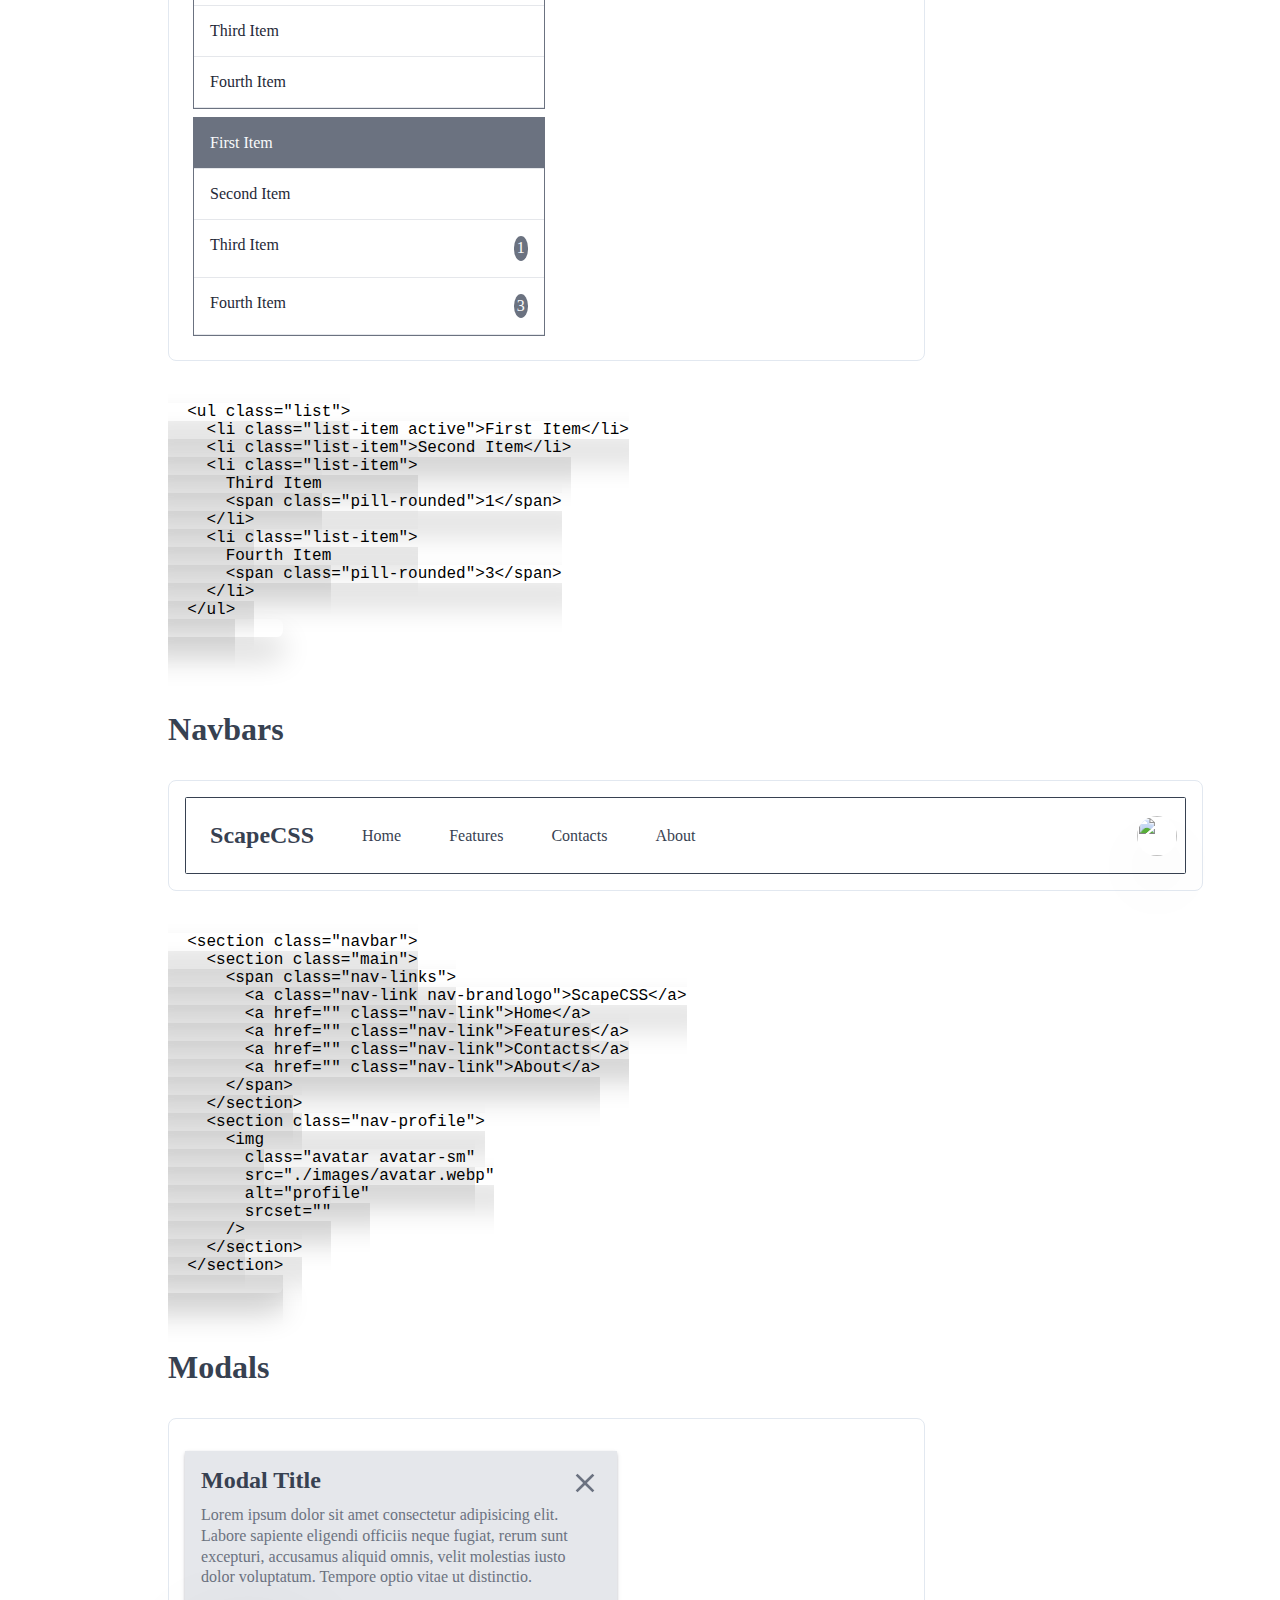
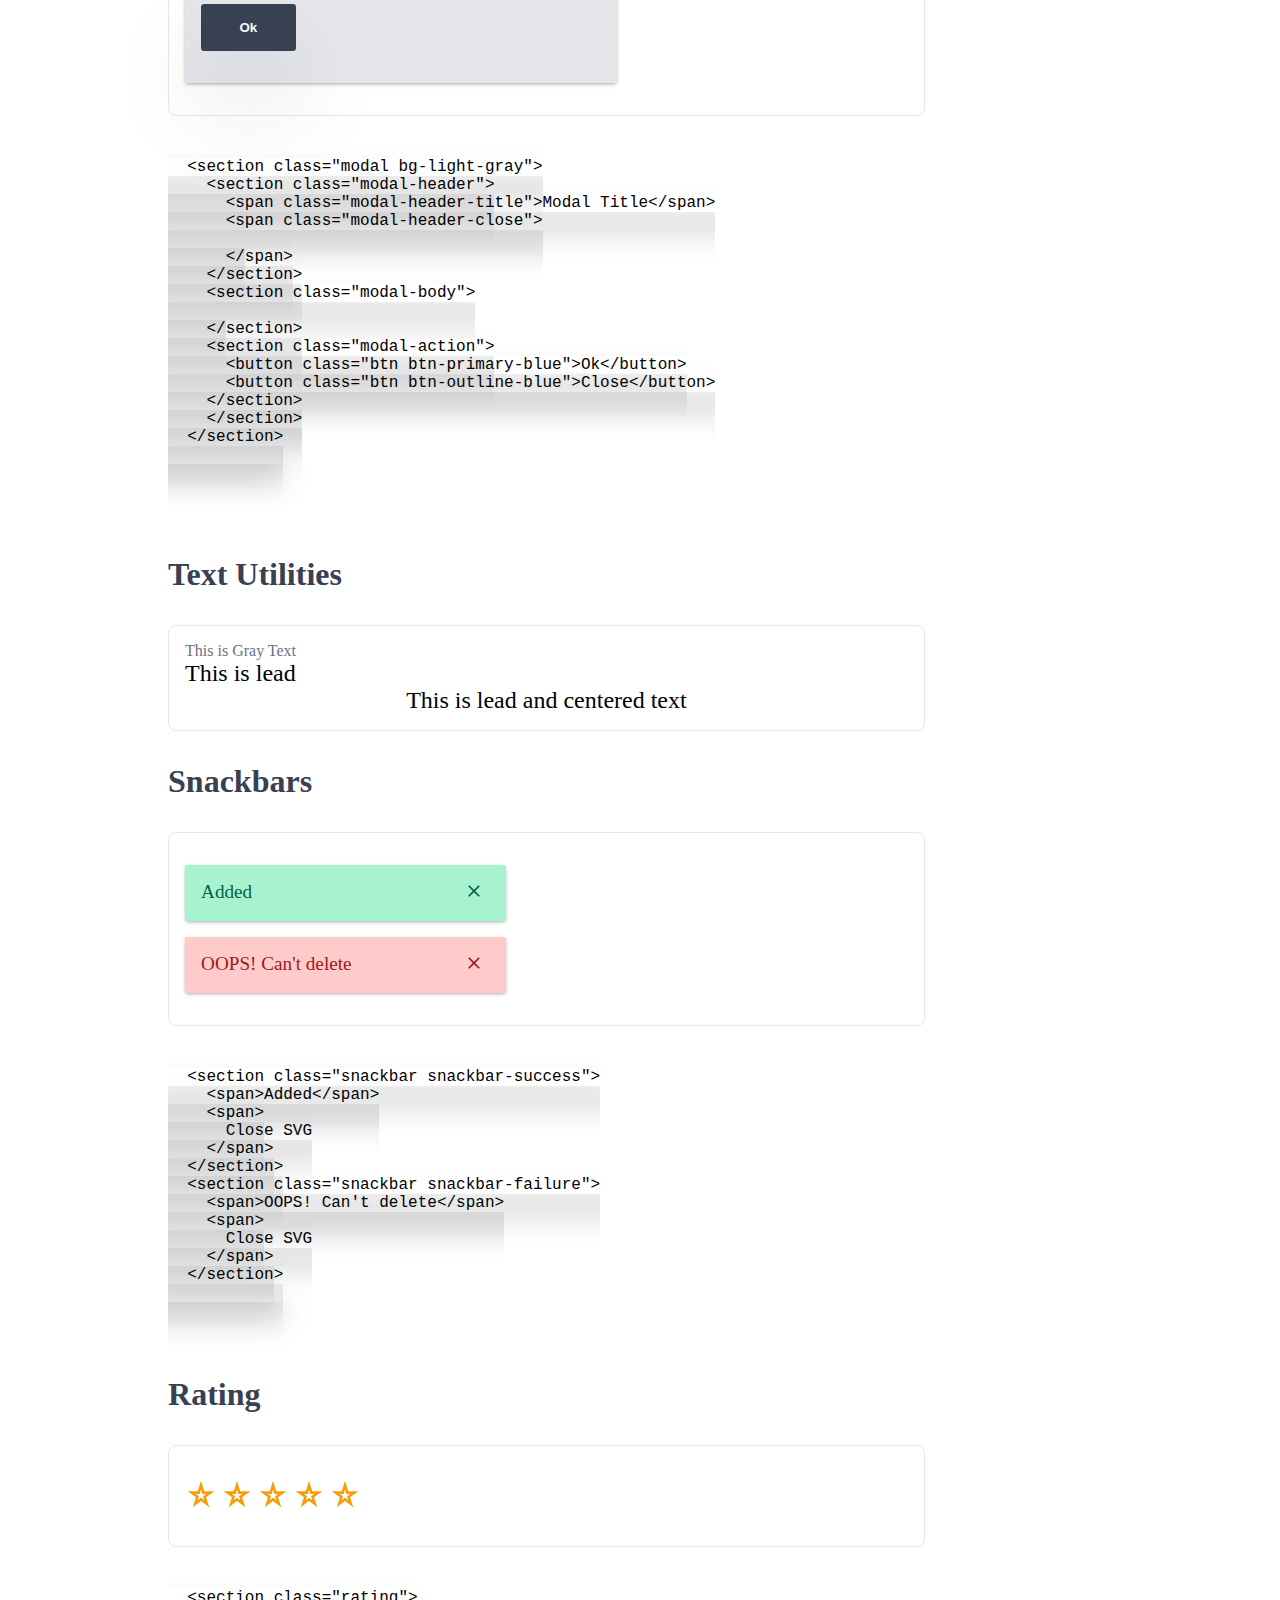
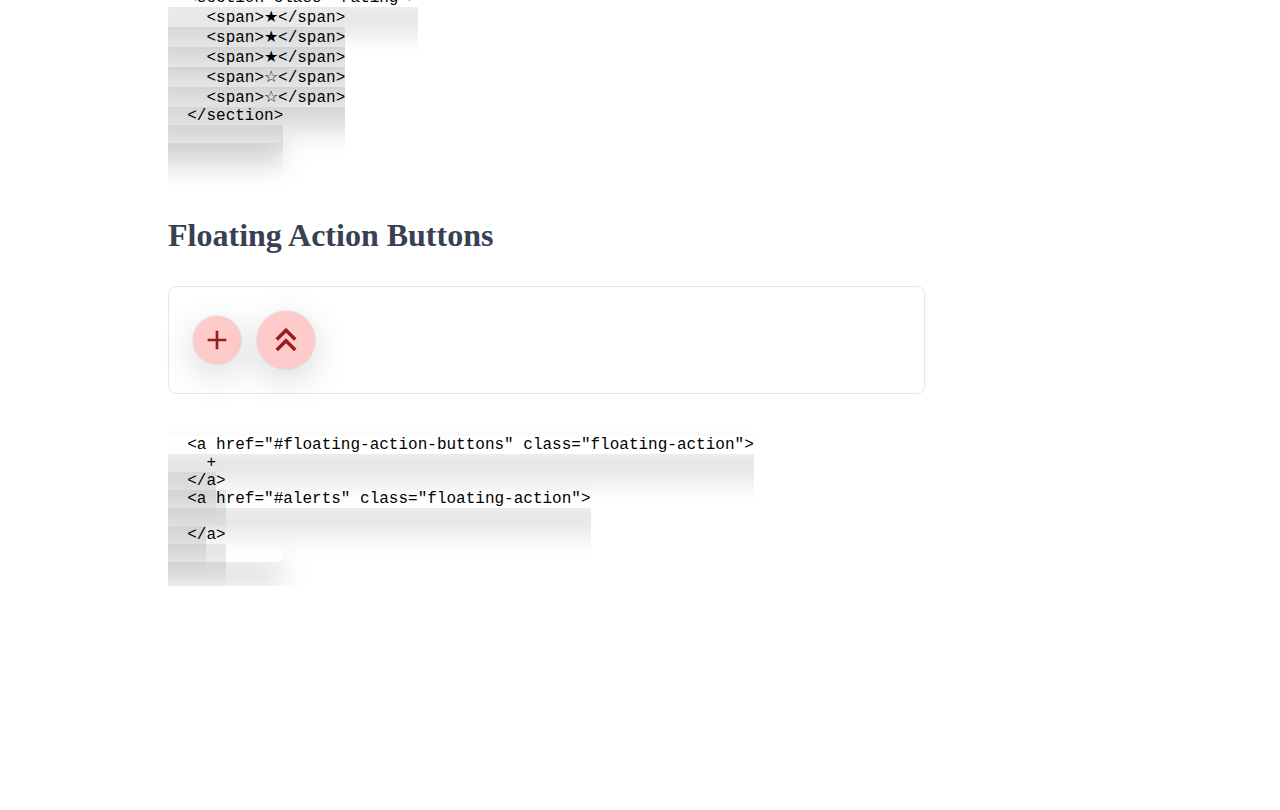
==== commit f5691126: "Fixed: Badge Icon Notifications" ====
--- a/documentation.html
+++ b/documentation.html
@@ -75,6 +75,7 @@
             <a href="#buttons">Buttons</a>
             <a href="#badges">Badges</a>
             <a href="#cards">Cards</a>
+            <a href="#chips">Chips</a>
             <a href="#images">Images</a>
             <a href="#inputs">Inputs</a>
             <a href="#lists">Lists</a>
@@ -287,29 +288,7 @@
               >1</span
             >
           </span>
-          <span class="badge-icon">
-            <svg
-              xmlns="http://www.w3.org/2000/svg"
-              xmlns:xlink="http://www.w3.org/1999/xlink"
-              aria-hidden="true"
-              role="img"
-              class="iconify iconify--fa-solid"
-              width="20"
-              height="32"
-              preserveAspectRatio="xMidYMid meet"
-              viewBox="0 0 512 512"
-            >
-              <path
-                d="M502.3 190.8c3.9-3.1 9.7-.2 9.7 4.7V400c0 26.5-21.5 48-48 48H48c-26.5 0-48-21.5-48-48V195.6c0-5 5.7-7.8 9.7-4.7c22.4 17.4 52.1 39.5 154.1 113.6c21.1 15.4 56.7 47.8 92.2 47.6c35.7.3 72-32.8 92.3-47.6c102-74.1 131.6-96.3 154-113.7zM256 320c23.2.4 56.6-29.2 73.4-41.4c132.7-96.3 142.8-104.7 173.4-128.7c5.8-4.5 9.2-11.5 9.2-18.9v-19c0-26.5-21.5-48-48-48H48C21.5 64 0 85.5 0 112v19c0 7.4 3.4 14.3 9.2 18.9c30.6 23.9 40.7 32.4 173.4 128.7c16.8 12.2 50.2 41.8 73.4 41.4z"
-                fill="currentColor"
-              ></path>
-            </svg>
-            <span
-              class="badge-icon-notification bg-light-success text-light-dark"
-            >
-              3
-            </span>
-          </span>
+          <!-- cart -->
           <span class="badge-icon">
             <svg
               xmlns="http://www.w3.org/2000/svg"
@@ -317,8 +296,8 @@
               aria-hidden="true"
               role="img"
               class="iconify iconify--vaadin"
-              width="32"
-              height="32"
+              width="40"
+              height="40"
               preserveAspectRatio="xMidYMid meet"
               viewBox="0 0 16 16"
             >
@@ -327,8 +306,8 @@
                 d="M14 13.1V12H4.6l.6-1.1l9.2-.9L16 4H3.7L3 1H0v1h2.2l2.1 8.4L3 13v1.5c0 .8.7 1.5 1.5 1.5S6 15.3 6 14.5S5.3 13 4.5 13H12v1.5c0 .8.7 1.5 1.5 1.5s1.5-.7 1.5-1.5c0-.7-.4-1.2-1-1.4z"
               ></path>
             </svg>
-            <span class="badge-icon-notification"> 1 </span></span
-          >
+            <span class="badge-icon-notification bg-light-gray"> 1 </span>
+          </span>
         </section>
 
         <!-- badge snippet -->
@@ -340,6 +319,29 @@
   &lt;/span>            
               </code>
             </pre>
+        </section>
+
+        <!-- chips -->
+        <h2 class="headings">Chips</h2>
+        <section id="chips">
+          <section class="chips doc-outline">
+            <section class="chip">Hello</section>
+            <section class="chip">Mumbai</section>
+            <section class="chip chip-selected">FB</section>
+            <section class="chip">Google</section>
+            <section class="chip">Bye</section>
+          </section>
+          <section class="snippet">
+            <pre><code>
+    &lt;section class="chips">
+      &lt;section class="chip">Hello&lt;/section>
+      &lt;section class="chip">Mumbai&lt;/section>
+      &lt;section class="chip chip-selected">FB&lt;/section>
+      &lt;section class="chip">Google&lt;/section>
+      &lt;section class="chip">Bye&lt;/section>
+    &lt;/section>            
+            </code></pre>
+          </section>
         </section>
 
         <!-- cards -->
--- a/styles/utilities.css
+++ b/styles/utilities.css
@@ -25,6 +25,7 @@
   --indigo-dark: #3730a3;
   --purple-dark: #5b21b6;
   --gray-50: #f9fafb;
+  --gray-600: #374151;
 }
 /* postions */
 .absolute {
--- a/styles/components.css
+++ b/styles/components.css
@@ -4,7 +4,7 @@
   max-width: 50%;
   margin-top: 1rem;
   margin-bottom: 1rem;
-  border-radius: 0.5rem;
+  border-radius: 0.1rem;
   box-shadow: rgba(50, 50, 93, 0.25) 0px 2px 5px -1px,
     rgba(0, 0, 0, 0.3) 0px 1px 3px -1px;
   cursor: pointer;
@@ -265,7 +265,7 @@
   position: relative;
   padding: 1rem;
   margin: 1.5rem;
-  border-radius: 0.2rem;
+  border-radius: 0.1rem;
   box-shadow: rgba(50, 50, 93, 0.25) 0px 2px 5px -1px,
     rgba(0, 0, 0, 0.3) 0px 1px 3px -1px;
   cursor: pointer;
@@ -281,15 +281,15 @@
 /* badge that are icons */
 .badge-icon {
   position: relative;
-  margin: 1.5rem;
   border-radius: 0.2rem;
   text-align: center;
 }
 .badge-icon-notification {
   position: absolute;
-  /* top: -35px; */
+  top: -35px;
   width: 25px;
   height: 25px;
+  left: 1.6rem;
   margin: 0.1rem auto;
   border-radius: 50%;
   border: 1px solid;
@@ -362,6 +362,23 @@
   max-width: 100%;
 }
 
+/* chips */
+.chips {
+  display: flex;
+}
+
+.chip {
+  margin: 0.2rem;
+  padding: 0.2rem 0.8rem;
+  color: var(--gray-600);
+  background-color: var(--gray-50);
+  border-radius: 2.2rem;
+}
+
+.chip.chip-selected {
+  border: 1px solid var(--gray-600);
+}
+
 /* images */
 .img-coverpage {
   max-width: 25%;
@@ -536,7 +553,7 @@
   display: flex;
   justify-content: space-between;
   align-items: stretch;
-  border-radius: 0.5rem;
+  border-radius: 0.1rem;
   box-shadow: rgba(50, 50, 93, 0.25) 0px 2px 5px -1px,
     rgba(0, 0, 0, 0.3) 0px 1px 3px -1px;
 }
--- a/styles/index.css
+++ b/styles/index.css
@@ -90,7 +90,7 @@
 
 code {
   box-shadow: rgba(0, 0, 0, 0.2) 0px 20px 30px;
-  border-radius: 1rem;
+  border-radius: 0.4rem;
 }
 
 .doc-outline {
@@ -180,7 +180,7 @@
 
 @media screen and (max-width: 815px) {
   .doc-outline {
-    max-width: 90%;
+    max-width: 65%;
     margin-left: auto;
     margin-right: auto;
   }
@@ -201,7 +201,7 @@
   .snippet {
     margin-left: auto;
     margin-right: auto;
-    max-width: 95%;
+    max-width: 60%;
   }
   .root {
     grid-template-columns: 1fr;
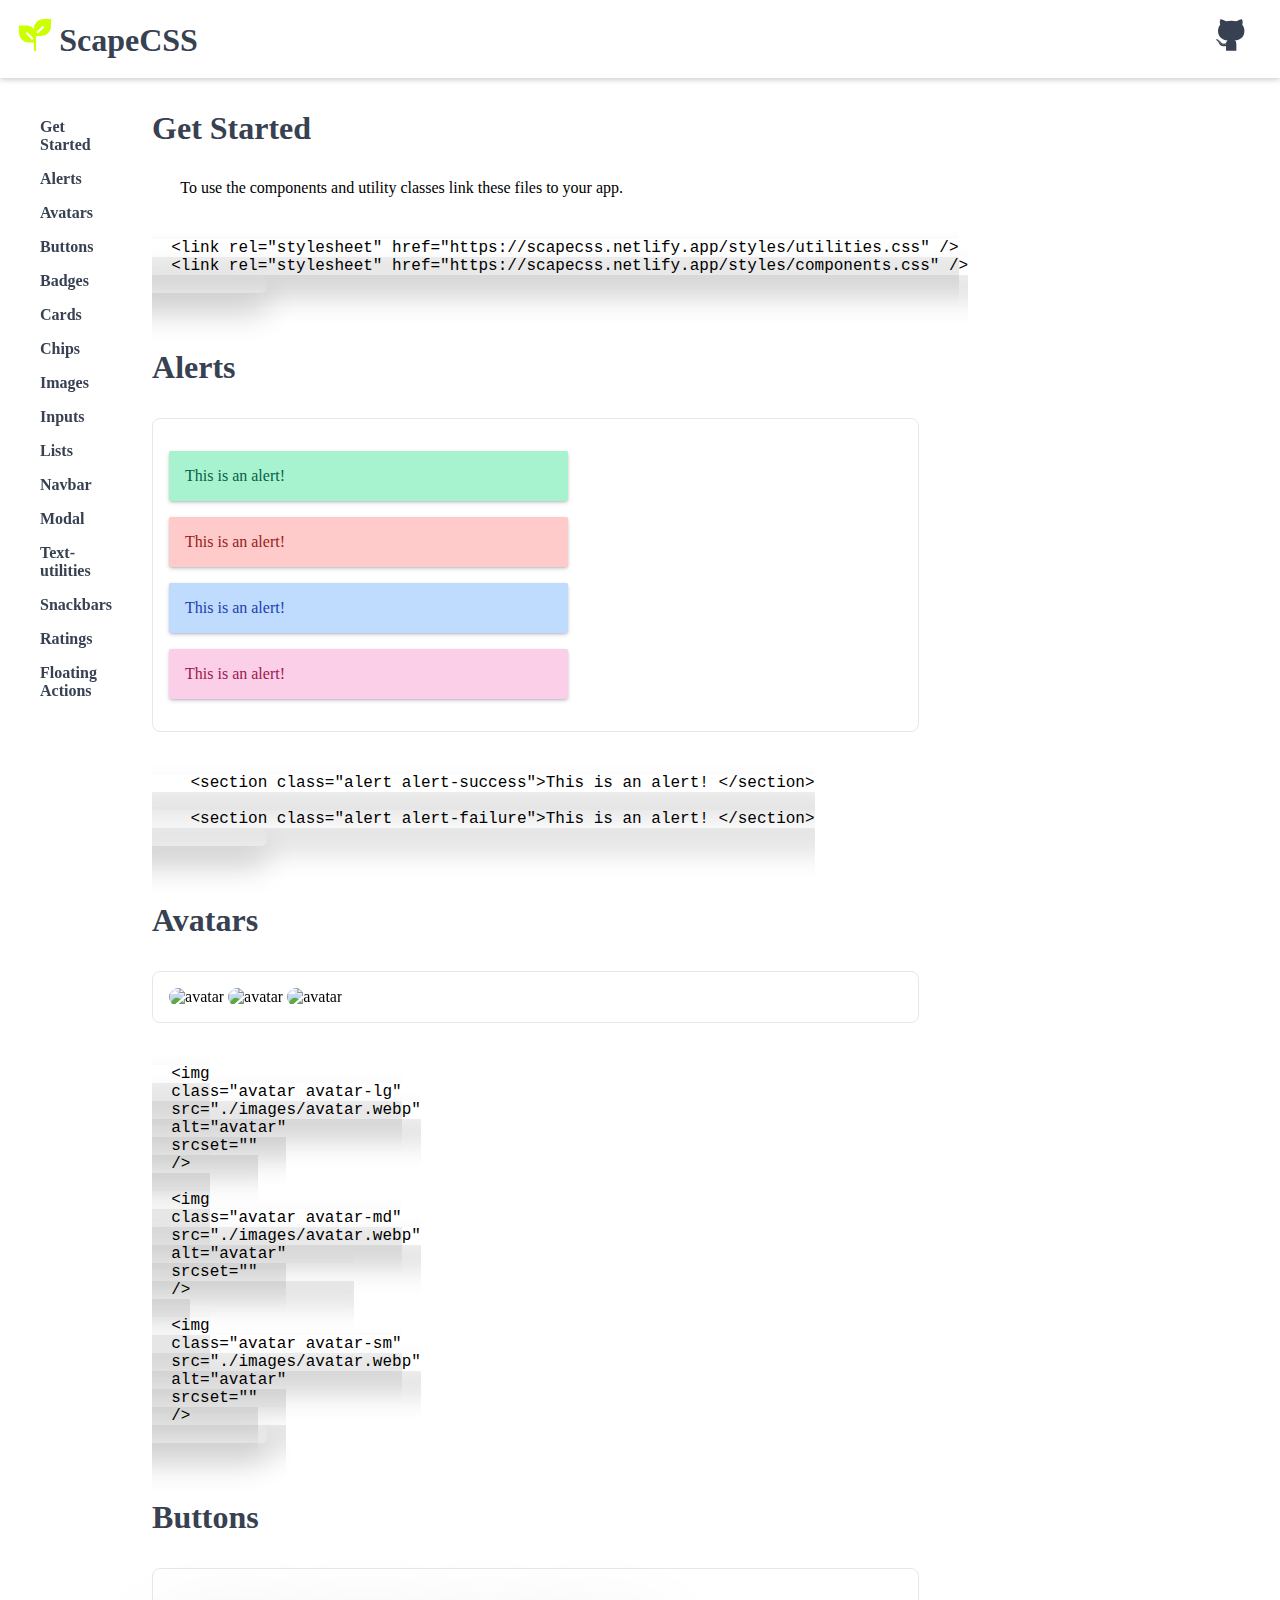
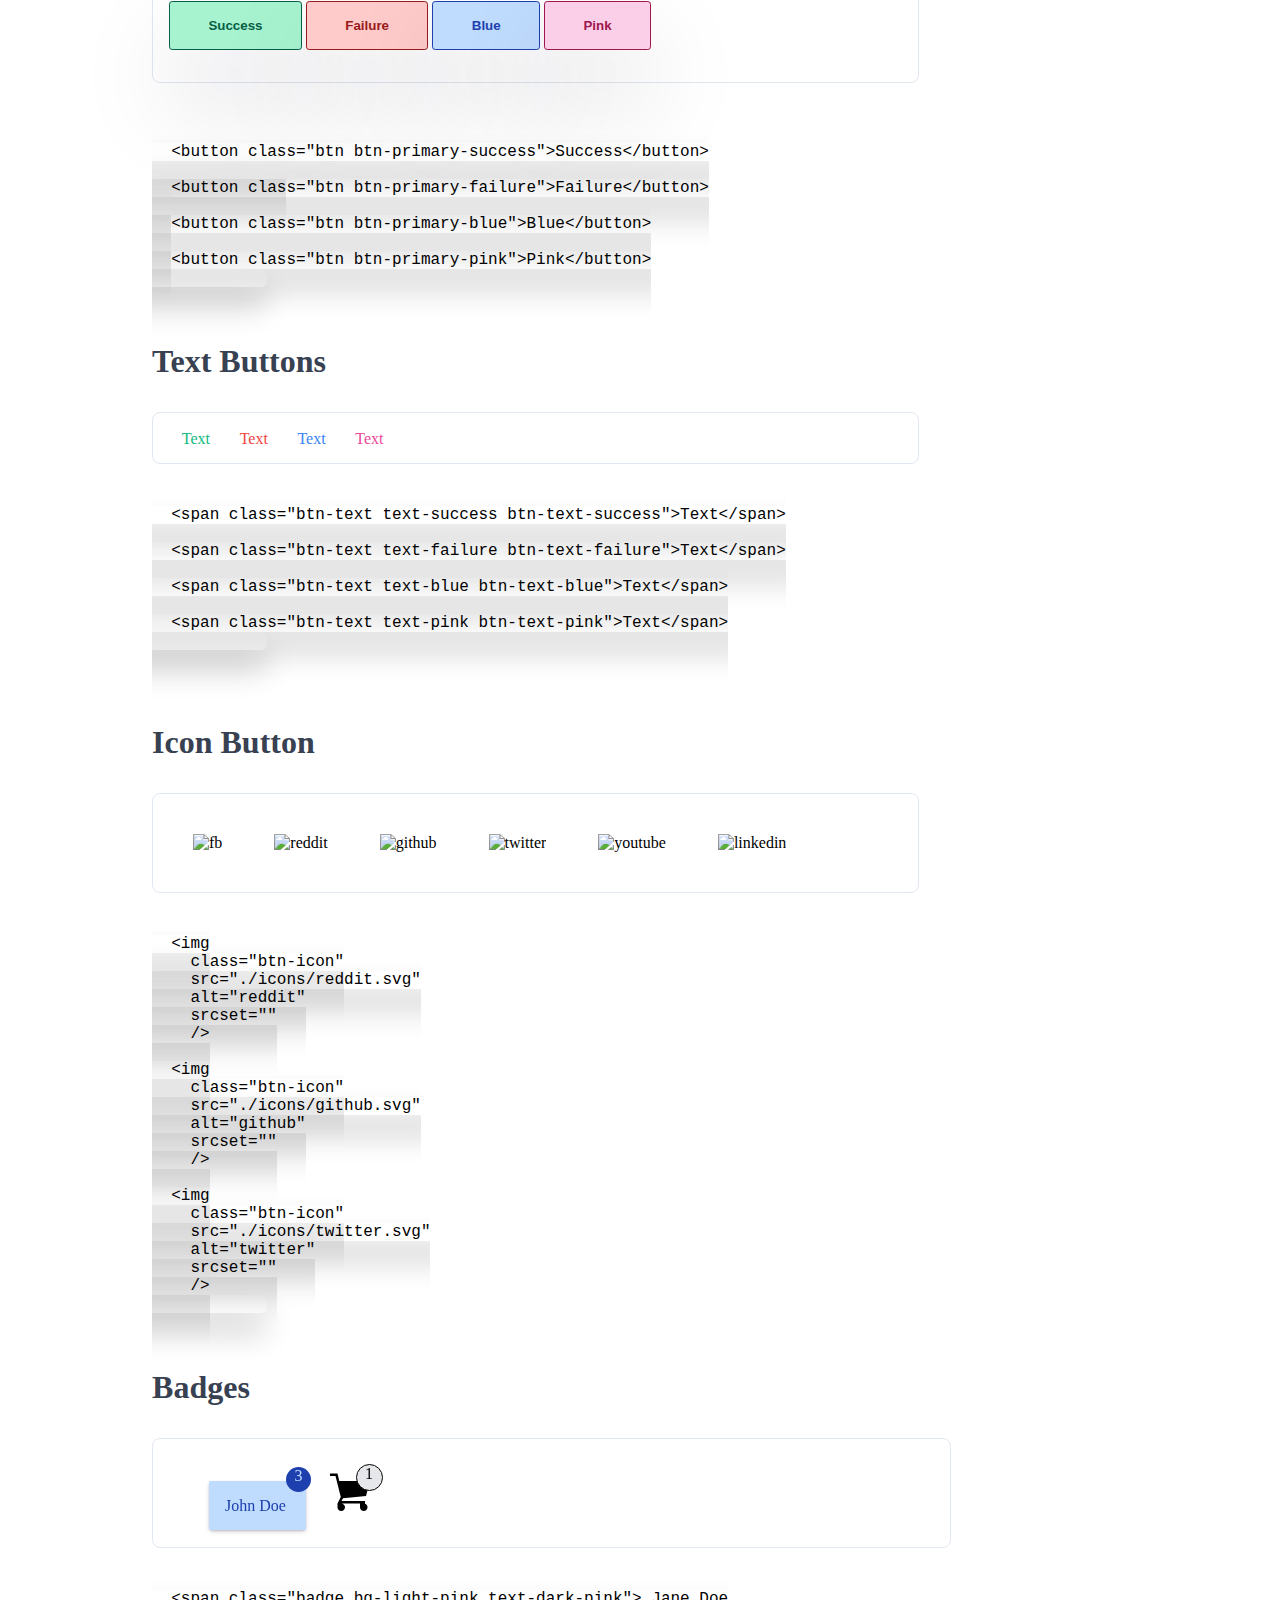
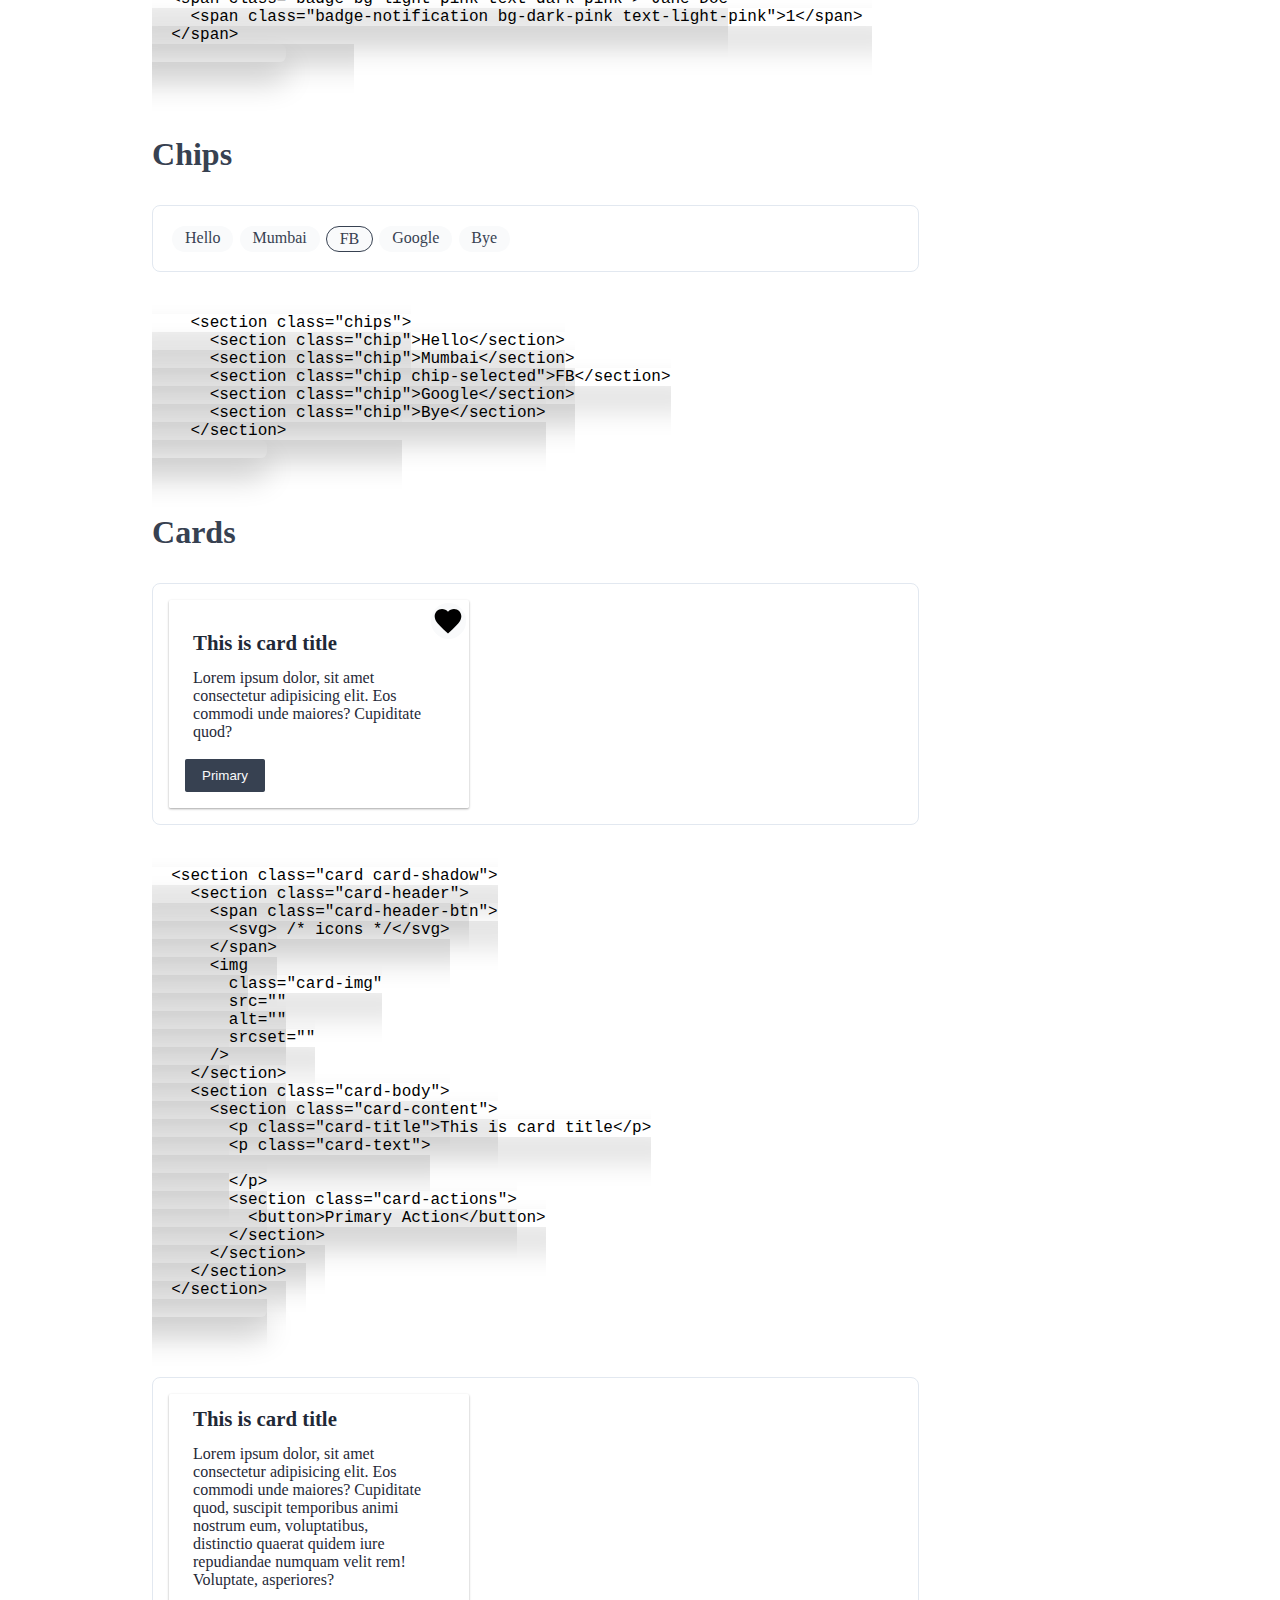
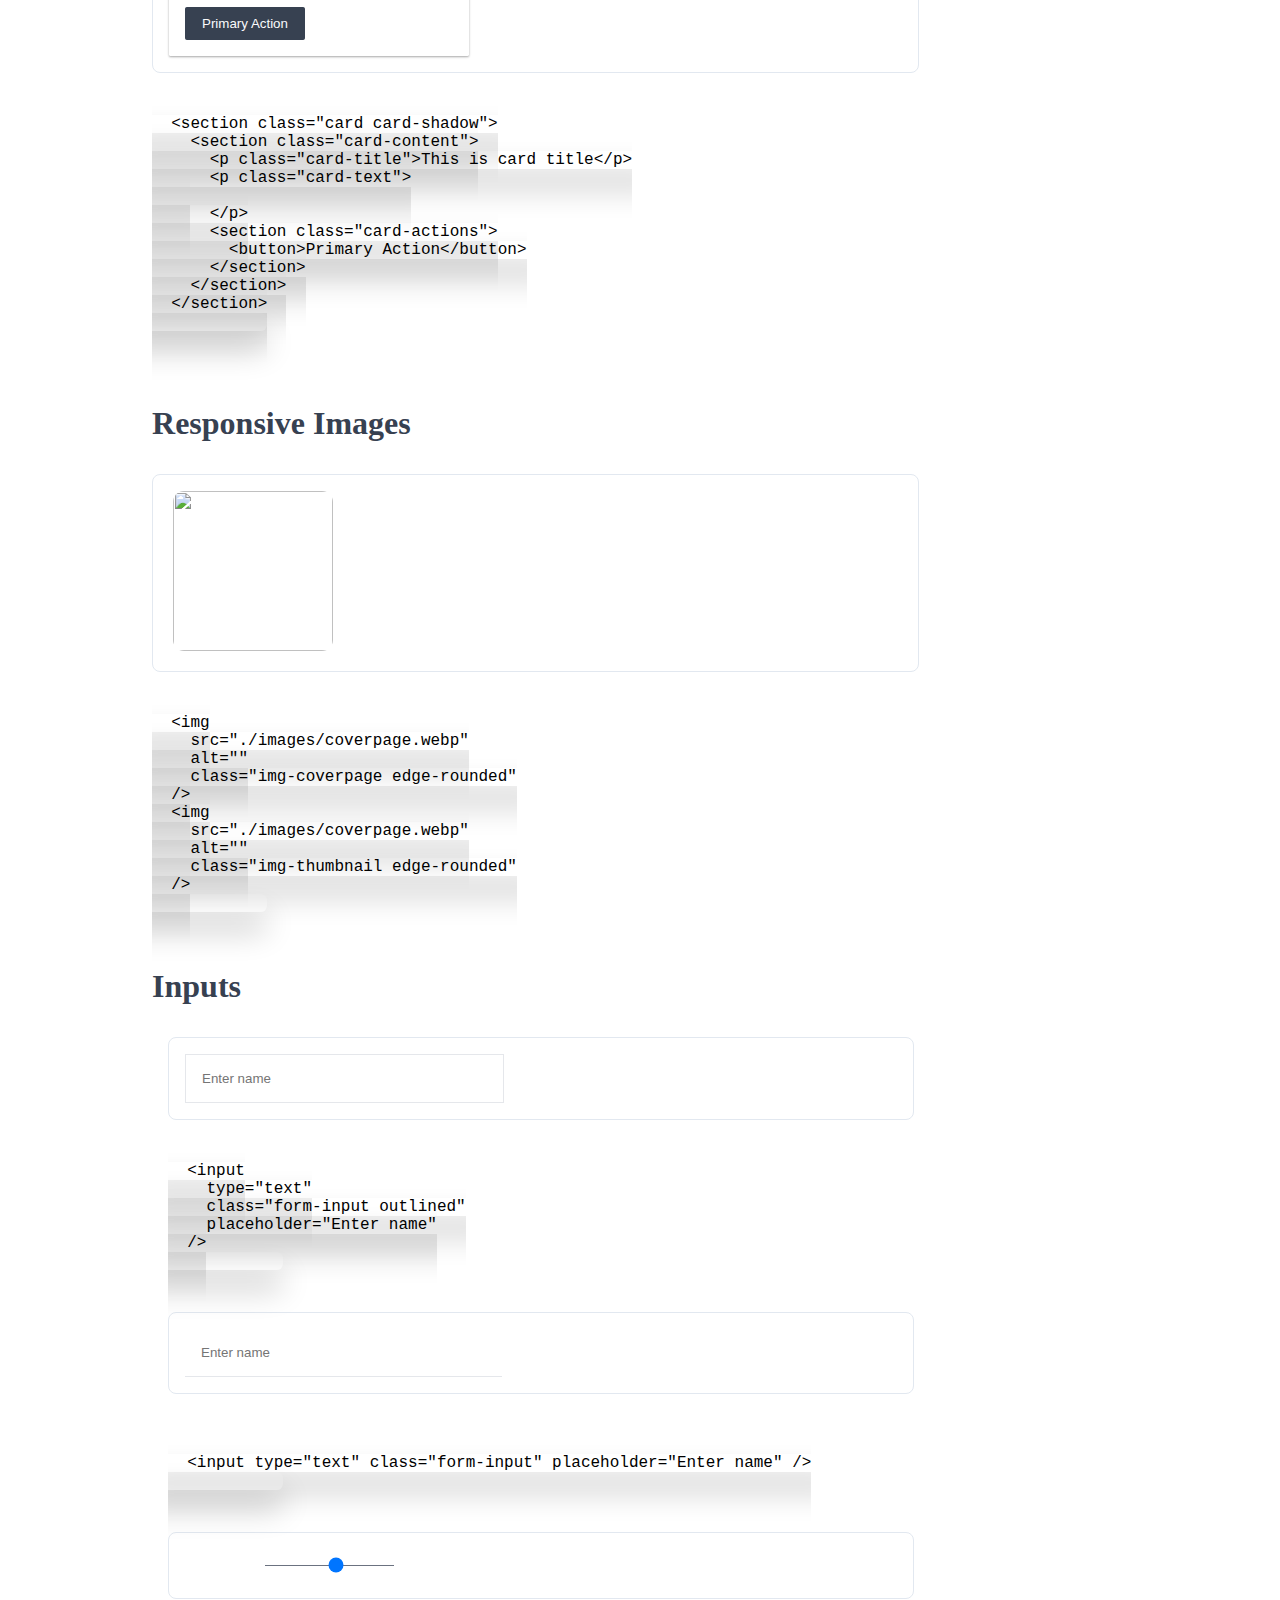
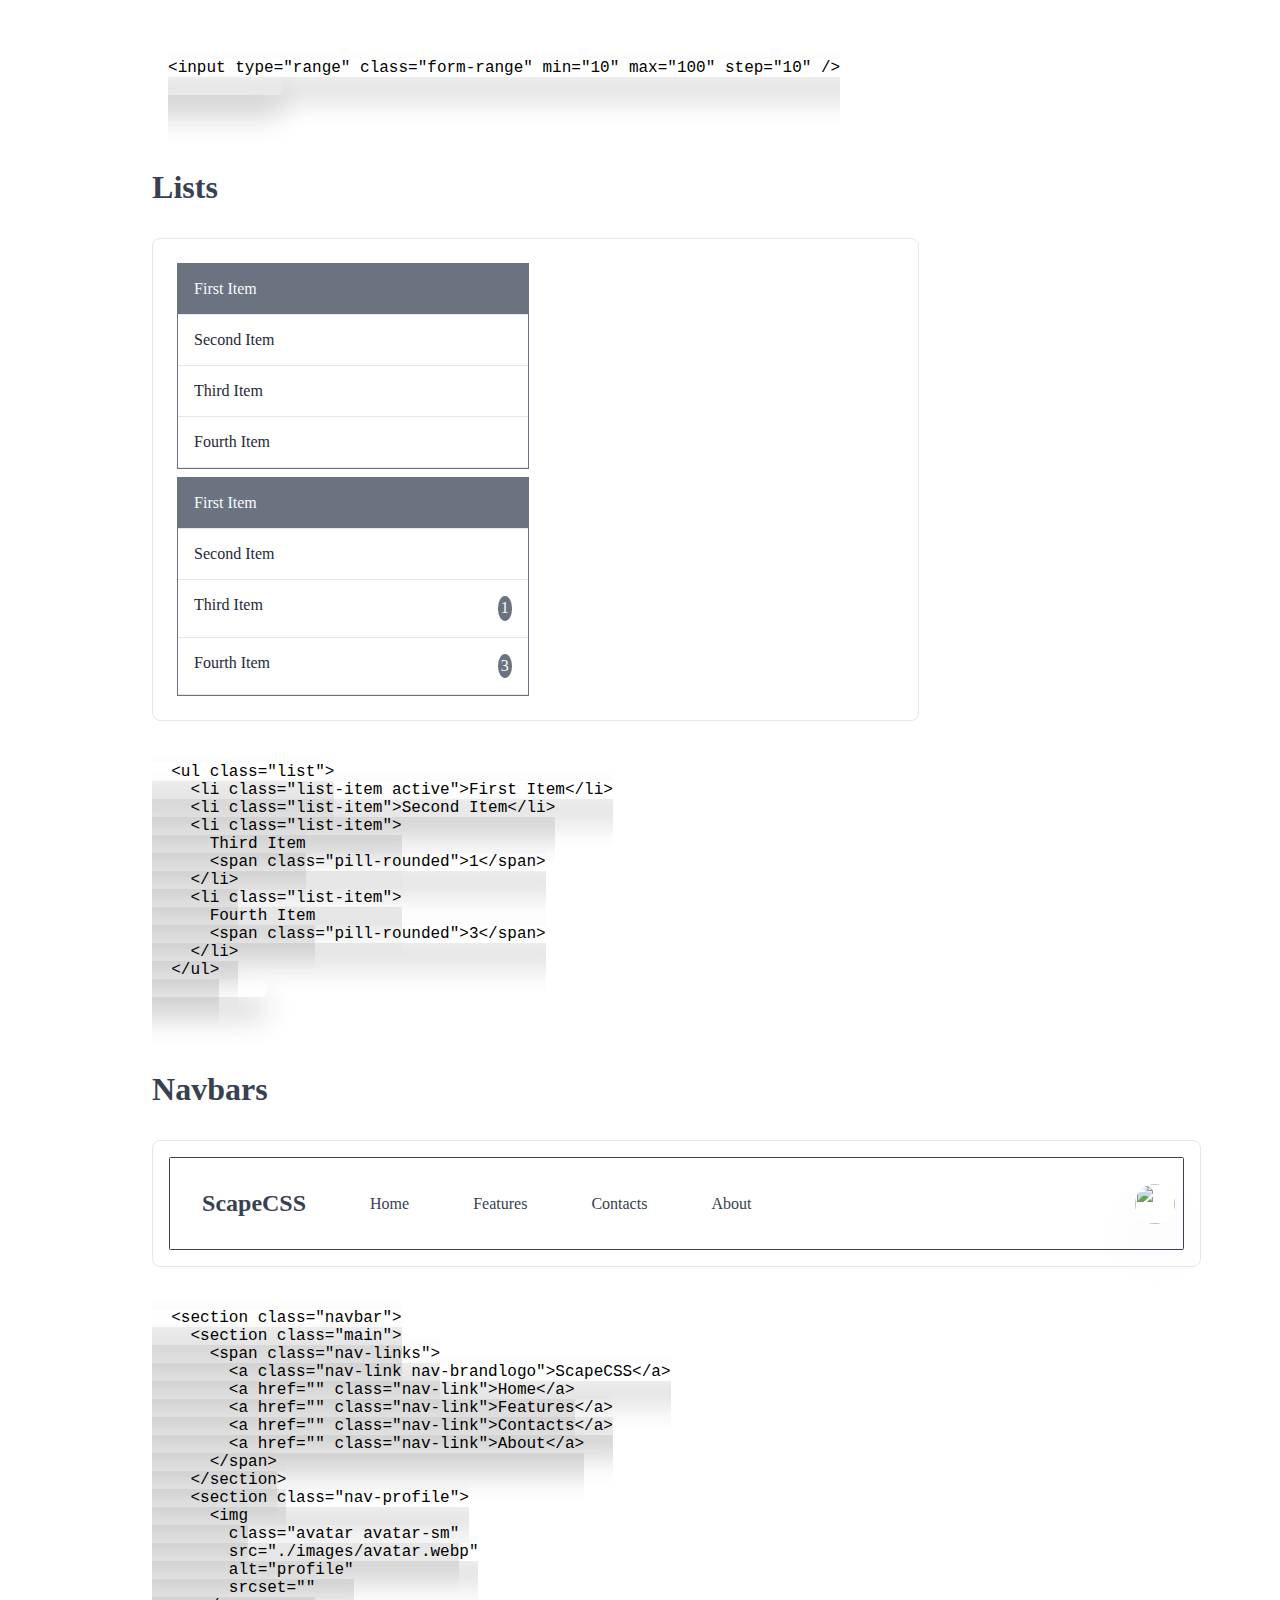
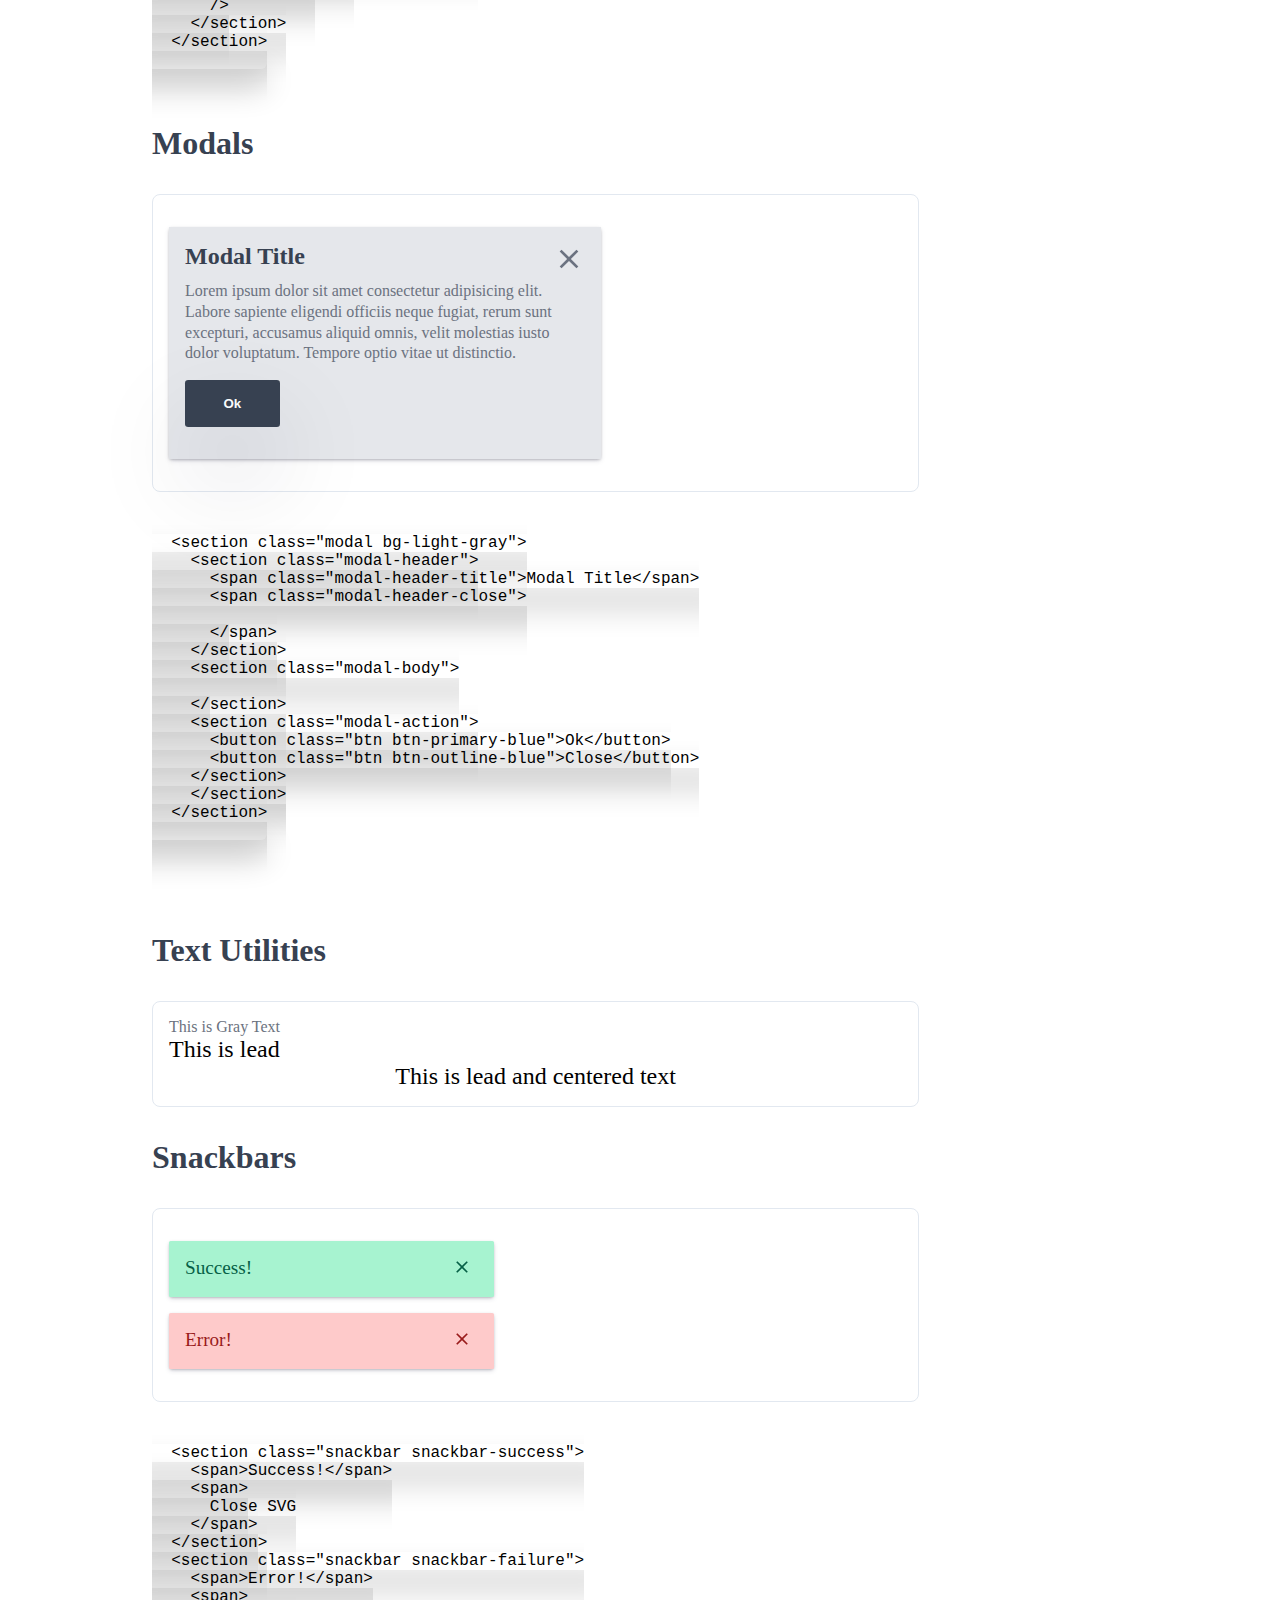
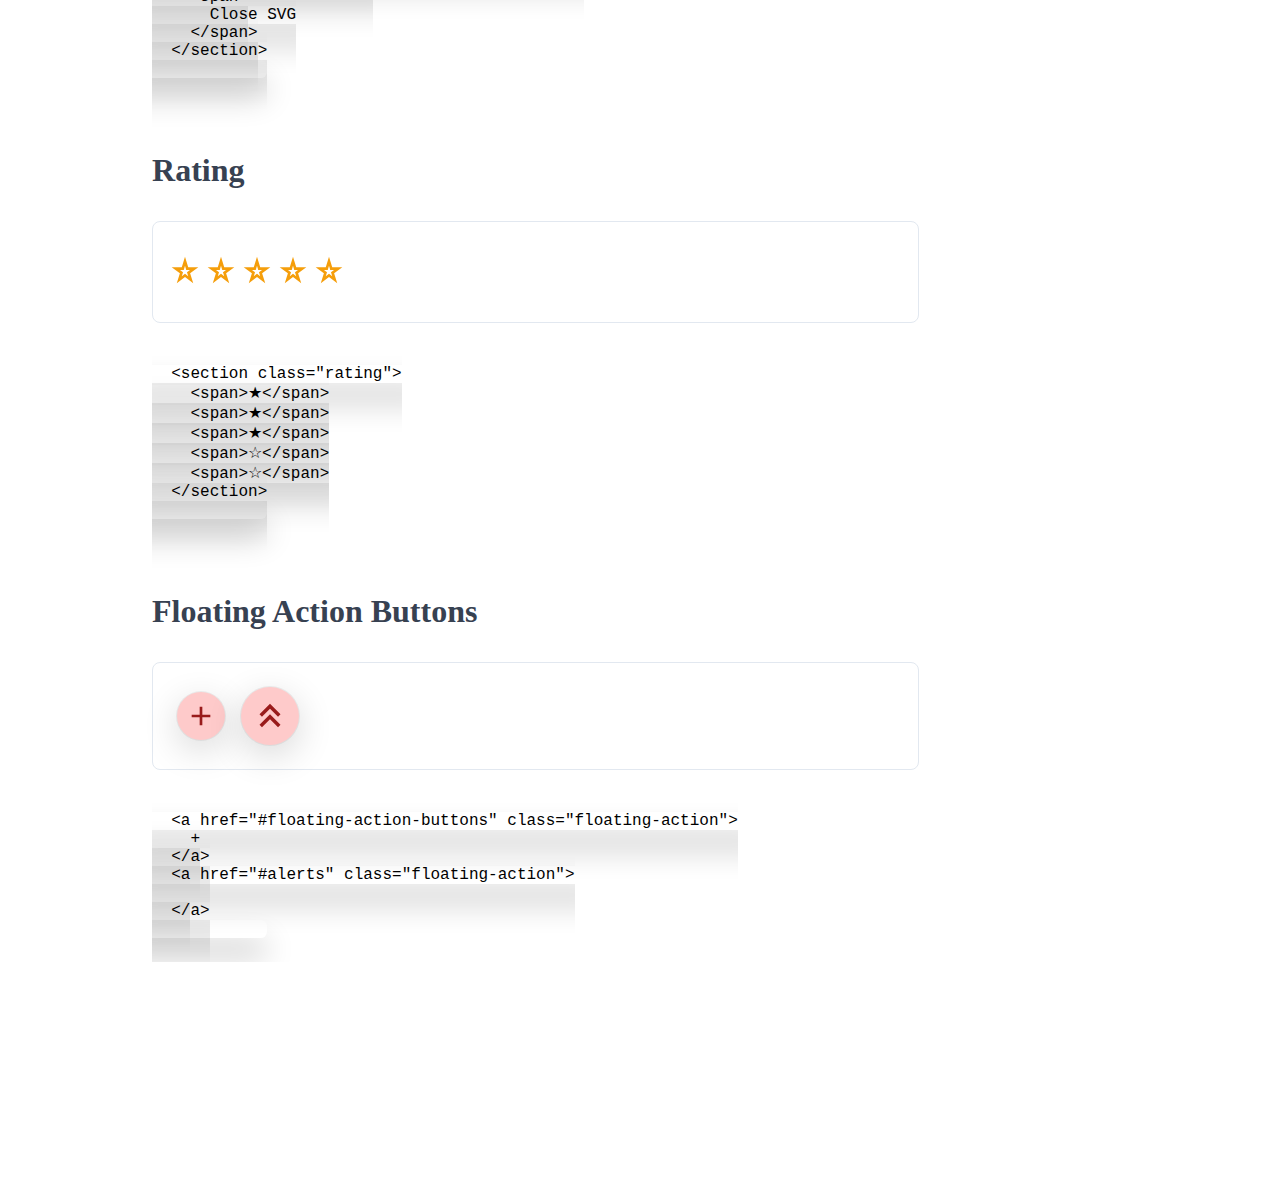
==== commit 7af851f8: "Fix: Horizontal overflow in documentation" ====
--- a/documentation.html
+++ b/documentation.html
@@ -91,7 +91,7 @@
       <section class="main">
         <h2 class="headings">Get Started</h2>
         <section id="getstarted">
-          <p>
+          <p class="getstarted">
             To use the components and utility classes link these files to your
             app.
           </p>
@@ -173,10 +173,12 @@
         <h2 class="headings">Buttons</h2>
         <section id="buttons">
           <!-- medium sized btn -->
-          <button class="btn btn-primary-success">Success</button>
-          <button class="btn btn-primary-failure">Failure</button>
-          <button class="btn btn-primary-blue">Blue</button>
-          <button class="btn btn-primary-pink">Pink</button>
+          <section class="doc-outline">
+            <button class="btn btn-primary-success">Success</button>
+            <button class="btn btn-primary-failure">Failure</button>
+            <button class="btn btn-primary-blue">Blue</button>
+            <button class="btn btn-primary-pink">Pink</button>
+          </section>
           <br />
 
           <section class="snippet">
@@ -193,10 +195,12 @@
           <!-- text btn -->
           <h2 class="headings">Text Buttons</h2>
 
-          <span class="btn-text text-success btn-text-success">Text</span>
-          <span class="btn-text text-failure btn-text-failure">Text</span>
-          <span class="btn-text text-blue btn-text-blue">Text</span>
-          <span class="btn-text text-pink btn-text-pink">Text</span>
+          <section class="doc-outline">
+            <span class="btn-text text-success btn-text-success">Text</span>
+            <span class="btn-text text-failure btn-text-failure">Text</span>
+            <span class="btn-text text-blue btn-text-blue">Text</span>
+            <span class="btn-text text-pink btn-text-pink">Text</span>
+          </section>
           <section class="snippet">
             <pre><code>
   &lt;span class="btn-text text-success btn-text-success">Text&lt;/span>
@@ -212,37 +216,44 @@
           <!-- icon btn -->
           <h1 class="headings">Icon Button</h1>
 
-          <img class="btn-icon" src="./icons/facebook.svg" alt="fb" srcset="" />
-          <img
-            class="btn-icon"
-            src="./icons/reddit.svg"
-            alt="reddit"
-            srcset=""
-          />
-          <img
-            class="btn-icon"
-            src="./icons/github.svg"
-            alt="github"
-            srcset=""
-          />
-          <img
-            class="btn-icon"
-            src="./icons/twitter.svg"
-            alt="twitter"
-            srcset=""
-          />
-          <img
-            class="btn-icon"
-            src="./icons/youtube.svg"
-            alt="youtube"
-            srcset=""
-          />
-          <img
-            class="btn-icon"
-            src="./icons/linkedin.svg"
-            alt="linkedin"
-            srcset=""
-          />
+          <section class="doc-outline">
+            <img
+              class="btn-icon"
+              src="./icons/facebook.svg"
+              alt="fb"
+              srcset=""
+            />
+            <img
+              class="btn-icon"
+              src="./icons/reddit.svg"
+              alt="reddit"
+              srcset=""
+            />
+            <img
+              class="btn-icon"
+              src="./icons/github.svg"
+              alt="github"
+              srcset=""
+            />
+            <img
+              class="btn-icon"
+              src="./icons/twitter.svg"
+              alt="twitter"
+              srcset=""
+            />
+            <img
+              class="btn-icon"
+              src="./icons/youtube.svg"
+              alt="youtube"
+              srcset=""
+            />
+            <img
+              class="btn-icon"
+              src="./icons/linkedin.svg"
+              alt="linkedin"
+              srcset=""
+            />
+          </section>
           <section class="snippet">
             <pre><code>
   &lt;img
@@ -282,12 +293,7 @@
               >3</span
             >
           </span>
-          <span class="badge bg-light-pink text-dark-pink">
-            Jane Doe<span
-              class="badge-notification bg-dark-pink text-light-pink"
-              >1</span
-            >
-          </span>
+
           <!-- cart -->
           <span class="badge-icon">
             <svg
@@ -347,43 +353,45 @@
         <!-- cards -->
         <h2 class="headings">Cards</h2>
         <section id="cards">
-          <section class="card card-shadow">
-            <section class="card-header">
-              <span class="card-header-btn">
-                <svg
-                  xmlns="http://www.w3.org/2000/svg"
-                  xmlns:xlink="http://www.w3.org/1999/xlink"
-                  aria-hidden="true"
-                  role="img"
-                  class="iconify iconify--mdi"
-                  width="32"
-                  height="32"
-                  preserveAspectRatio="xMidYMid meet"
-                  viewBox="0 0 24 24"
-                >
-                  <path
-                    d="M12 21.35l-1.45-1.32C5.4 15.36 2 12.27 2 8.5C2 5.41 4.42 3 7.5 3c1.74 0 3.41.81 4.5 2.08C13.09 3.81 14.76 3 16.5 3C19.58 3 22 5.41 22 8.5c0 3.77-3.4 6.86-8.55 11.53L12 21.35z"
-                    fill="currentColor"
-                  ></path>
-                </svg>
-              </span>
-              <img
-                class="card-img"
-                src="https://images.unsplash.com/32/Mc8kW4x9Q3aRR3RkP5Im_IMG_4417.jpg?ixid=MXwxMjA3fDB8MHxwaG90by1wYWdlfHx8fGVufDB8fHw%3D&ixlib=rb-1.2.1&auto=format&fit=crop&w=1050&q=80"
-                alt=""
-                srcset=""
-              />
-            </section>
-            <section class="card-body">
-              <section class="card-content">
-                <p class="card-title">This is card title</p>
-                <p class="card-text">
-                  Lorem ipsum dolor, sit amet consectetur adipisicing elit. Eos
-                  commodi unde maiores? Cupiditate quod?
-                </p>
+          <section class="doc-outline">
+            <section class="card card-shadow">
+              <section class="card-header">
+                <span class="card-header-btn">
+                  <svg
+                    xmlns="http://www.w3.org/2000/svg"
+                    xmlns:xlink="http://www.w3.org/1999/xlink"
+                    aria-hidden="true"
+                    role="img"
+                    class="iconify iconify--mdi"
+                    width="32"
+                    height="32"
+                    preserveAspectRatio="xMidYMid meet"
+                    viewBox="0 0 24 24"
+                  >
+                    <path
+                      d="M12 21.35l-1.45-1.32C5.4 15.36 2 12.27 2 8.5C2 5.41 4.42 3 7.5 3c1.74 0 3.41.81 4.5 2.08C13.09 3.81 14.76 3 16.5 3C19.58 3 22 5.41 22 8.5c0 3.77-3.4 6.86-8.55 11.53L12 21.35z"
+                      fill="currentColor"
+                    ></path>
+                  </svg>
+                </span>
+                <img
+                  class="card-img"
+                  src="https://images.unsplash.com/32/Mc8kW4x9Q3aRR3RkP5Im_IMG_4417.jpg?ixid=MXwxMjA3fDB8MHxwaG90by1wYWdlfHx8fGVufDB8fHw%3D&ixlib=rb-1.2.1&auto=format&fit=crop&w=1050&q=80"
+                  alt=""
+                  srcset=""
+                />
               </section>
-              <section class="card-actions">
-                <button>Primary</button>
+              <section class="card-body">
+                <section class="card-content">
+                  <p class="card-title">This is card title</p>
+                  <p class="card-text">
+                    Lorem ipsum dolor, sit amet consectetur adipisicing elit.
+                    Eos commodi unde maiores? Cupiditate quod?
+                  </p>
+                </section>
+                <section class="card-actions">
+                  <button>Primary</button>
+                </section>
               </section>
             </section>
           </section>
@@ -419,17 +427,19 @@
 
           <br />
           <!-- text card -->
-          <section class="card card-shadow">
-            <section class="card-content">
-              <p class="card-title">This is card title</p>
-              <p class="card-text">
-                Lorem ipsum dolor, sit amet consectetur adipisicing elit. Eos
-                commodi unde maiores? Cupiditate quod, suscipit temporibus animi
-                nostrum eum, voluptatibus, distinctio quaerat quidem iure
-                repudiandae numquam velit rem! Voluptate, asperiores?
-              </p>
-              <section class="card-actions">
-                <button>Primary Action</button>
+          <section class="doc-outline">
+            <section class="card card-shadow">
+              <section class="card-content">
+                <p class="card-title">This is card title</p>
+                <p class="card-text">
+                  Lorem ipsum dolor, sit amet consectetur adipisicing elit. Eos
+                  commodi unde maiores? Cupiditate quod, suscipit temporibus
+                  animi nostrum eum, voluptatibus, distinctio quaerat quidem
+                  iure repudiandae numquam velit rem! Voluptate, asperiores?
+                </p>
+                <section class="card-actions">
+                  <button>Primary Action</button>
+                </section>
               </section>
             </section>
           </section>
@@ -453,7 +463,7 @@
 
         <!-- images and thmbnails -->
         <h2 class="headings">Responsive Images</h2>
-        <section id="images">
+        <section id="images" class="doc-outline">
           <img
             src="./images/coverpage.webp"
             alt=""
@@ -484,12 +494,14 @@
         <!-- inputs -->
         <h2 class="headings">Inputs</h2>
         <section id="inputs" style="margin: 1rem">
-          <input
-            type="text"
-            class="form-input outlined"
-            placeholder="Enter name"
-          />
-          <br />
+          <section class="doc-outline">
+            <input
+              type="text"
+              class="form-input outlined"
+              placeholder="Enter name"
+            />
+            <br />
+          </section>
           <section class="snippet">
             <pre><code>
   &lt;input
@@ -500,7 +512,9 @@
             </code></pre>
           </section>
           <br />
-          <input type="text" class="form-input" placeholder="Enter name" />
+          <section class="doc-outline">
+            <input type="text" class="form-input" placeholder="Enter name" />
+          </section>
           <br />
           <section class="snippet">
             <pre><code>
@@ -508,15 +522,17 @@
             </code></pre>
           </section>
           <br />
-          <input
-            type="range"
-            class="form-range"
-            name="pc"
-            id="pc"
-            min="10"
-            max="100"
-            step="10"
-          />
+          <section class="doc-outline">
+            <input
+              type="range"
+              class="form-range"
+              name="pc"
+              id="pc"
+              min="10"
+              max="100"
+              step="10"
+            />
+          </section>
           <br />
           <section class="snippet">
             <pre><code>
@@ -524,28 +540,6 @@
             </code></pre>
           </section>
           <br />
-          <!-- checkboxes and radio button -->
-          <!-- <br />
-          IT:
-          <input
-            type="checkbox"
-            class="form-checkbox"
-            name="input1"
-            value="input1"
-          />
-          CS:
-          <input
-            type="checkbox"
-            class="form-checkbox"
-            name="input2"
-            value="input2"
-          />
-          <br />
-          Male:
-          <input type="radio" class="form-radio" name="gender" value="male" />
-          Female:
-          <input type="radio" class="form-radio" name="gender" value="female" />
-          -->
         </section>
 
         <!-- lists -->
@@ -710,7 +704,7 @@
         <h2 class="headings">Snackbars</h2>
         <section id="snackbars" class="doc-outline">
           <section class="snackbar snackbar-success">
-            <span>Added</span>
+            <span>Success!</span>
             <span>
               <svg
                 xmlns="http://www.w3.org/2000/svg"
@@ -731,7 +725,7 @@
             </span>
           </section>
           <section class="snackbar snackbar-failure">
-            <span>OOPS! Can't delete</span>
+            <span>Error!</span>
             <span>
               <svg
                 xmlns="http://www.w3.org/2000/svg"
@@ -756,13 +750,13 @@
         <section class="snippet">
           <pre><code>
   &lt;section class="snackbar snackbar-success">
-    &lt;span>Added&lt;/span>
+    &lt;span>Success!&lt;/span>
     &lt;span>
       Close SVG
     &lt;/span>
   &lt;/section>
   &lt;section class="snackbar snackbar-failure">
-    &lt;span>OOPS! Can't delete&lt;/span>
+    &lt;span>Error!&lt;/span>
     &lt;span>
       Close SVG
     &lt;/span>
--- a/styles/components.css
+++ b/styles/components.css
@@ -365,6 +365,7 @@
 /* chips */
 .chips {
   display: flex;
+  flex-wrap: wrap;
 }
 
 .chip {
@@ -400,16 +401,16 @@
   width: 40%;
   padding: 1rem;
   border: none;
-  border-bottom: 1px solid var(--gray-600);
+  border-bottom: 1px solid var(--gray-light);
 }
 
 .form-input:focus {
   outline: none;
-  border: 2px solid var(--gray-600);
+  border-color: var(--gray-600);
 }
 
 .outlined {
-  border: 1px solid var(--gray-600);
+  border: 1px solid var(--gray-light);
 }
 
 .form-range {
@@ -498,7 +499,7 @@
 
 .nav-link {
   margin: 0;
-  padding: 1.5rem;
+  padding: 2rem;
   text-decoration: none;
   color: currentColor;
 }
--- a/styles/index.css
+++ b/styles/index.css
@@ -19,8 +19,6 @@
   flex-direction: column;
 }
 .root {
-  /* display: grid;
-  grid-template-columns: 1fr 5fr; */
   display: flex;
 }
 
@@ -73,19 +71,18 @@
 
 .components > a {
   padding: 0.5rem;
-  margin: 0.5rem;
-  display: inline;
+  display: block;
   text-decoration: none;
   color: var(--gray-600);
   font-size: 1rem;
   font-weight: bold;
+  max-width: 100%;
 }
 
 .components > a:hover {
   background-color: #dbff4d;
   border-radius: 0.2rem;
   color: var(--gray-600);
-  box-shadow: rgba(33, 35, 38, 0.1) 0px 12px 10px -10px;
 }
 
 code {
@@ -107,6 +104,12 @@
   color: var(--gray-600);
   text-align: center;
 }
+
+.getstarted {
+  max-width: 95%;
+  margin-left: auto;
+  margin-right: auto;
+}
 .headings {
   margin-top: 2rem;
   margin-bottom: 2rem;
@@ -152,6 +155,10 @@
 .logo > a {
   text-decoration: none;
   color: var(--gray-600);
+}
+
+.main {
+  max-width: 100%;
 }
 
 .repo {
@@ -173,14 +180,13 @@
 .side-nav {
   padding: 2rem;
   position: sticky;
-  position: -webkit-sticky;
   top: 0px;
   height: 100%;
 }
 
 @media screen and (max-width: 815px) {
   .doc-outline {
-    max-width: 65%;
+    max-width: 85%;
     margin-left: auto;
     margin-right: auto;
   }
@@ -197,14 +203,34 @@
   }
   .side-nav {
     display: none;
+    position: absolute;
+    top: 5rem;
+    background-color: white;
   }
   .snippet {
     margin-left: auto;
     margin-right: auto;
-    max-width: 60%;
+    max-width: 95%;
   }
   .root {
     grid-template-columns: 1fr;
+  }
+
+  /* to make components respnsive */
+  .nav-link {
+    display: none;
+  }
+  .nav-link.nav-brandlogo {
+    display: block;
+  }
+  .form-input.outlined {
+    max-width: 100%;
+  }
+  .snackbar {
+    max-width: 100%;
+  }
+  .rating {
+    max-width: 100%;
   }
 }
 
@@ -213,3 +239,6 @@
     max-width: 92%;
   }
 }
+
+@media screen and (max-width: 784px) {
+}
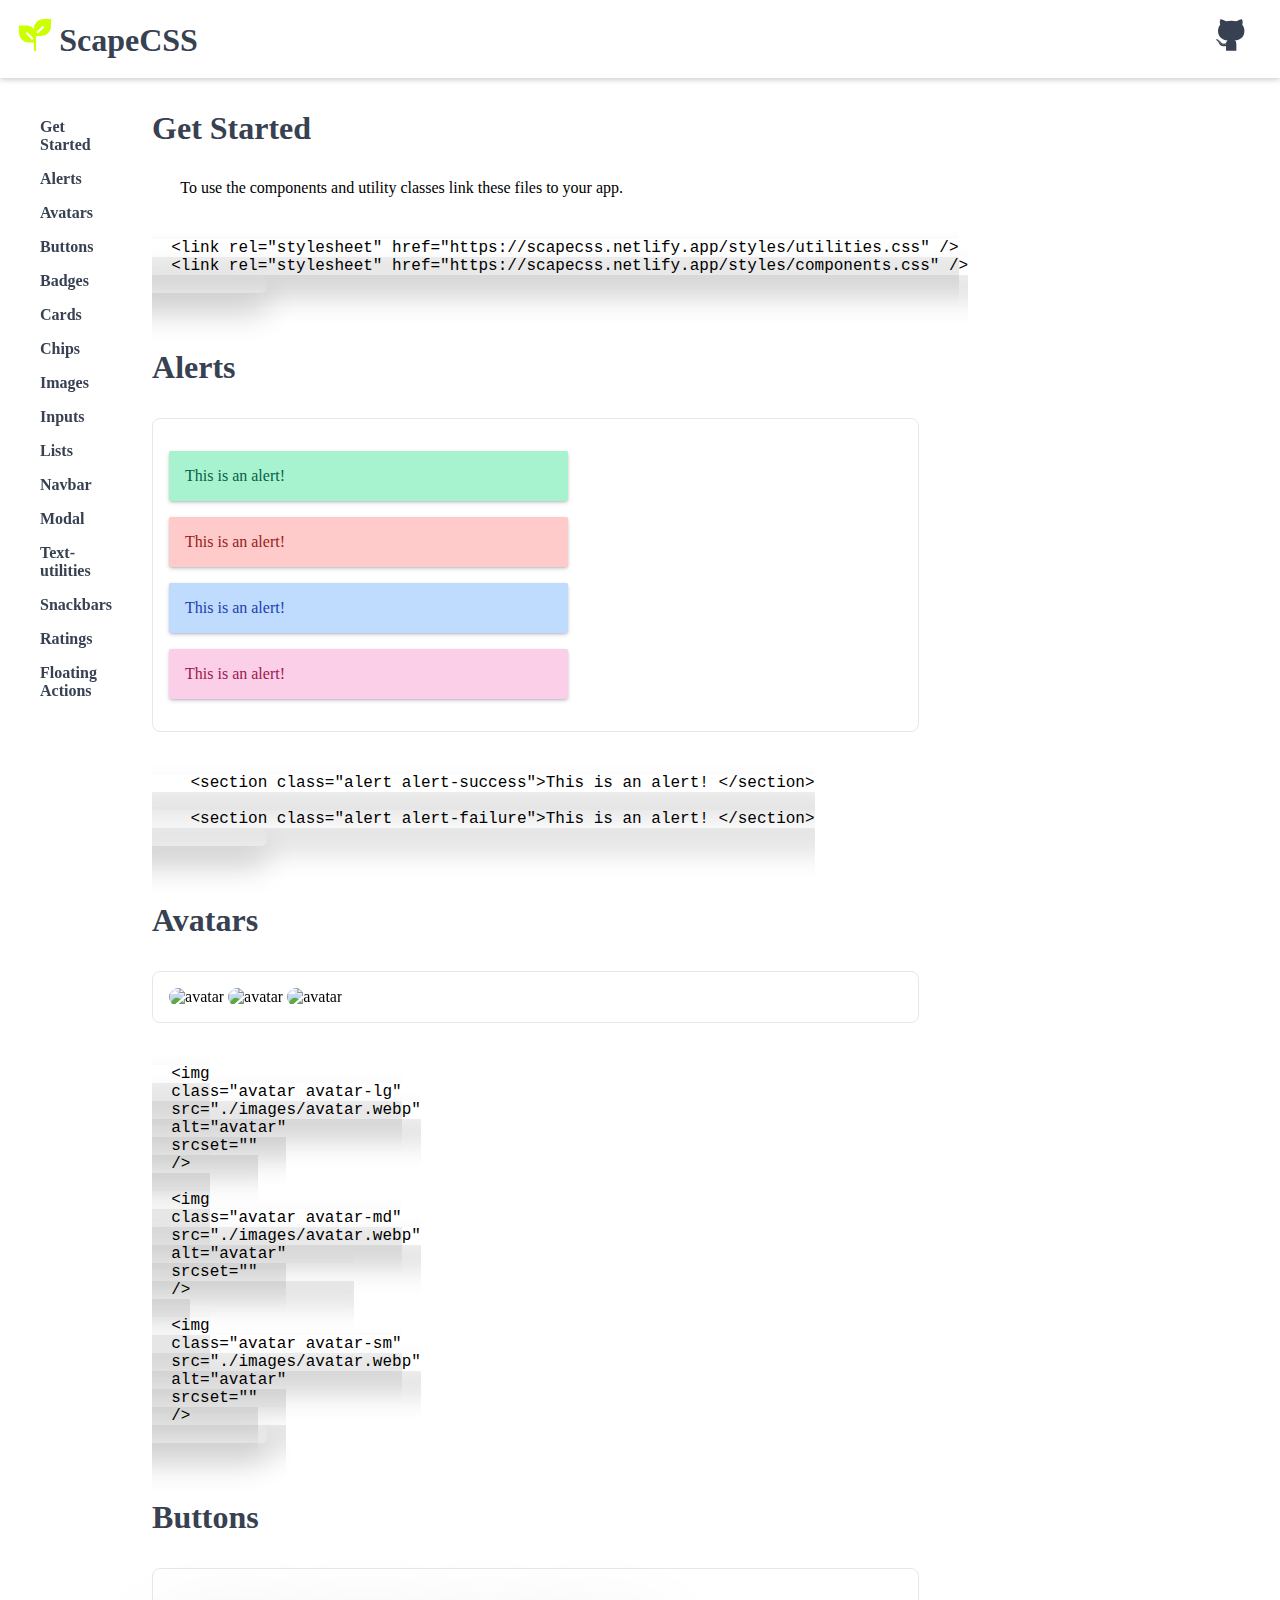
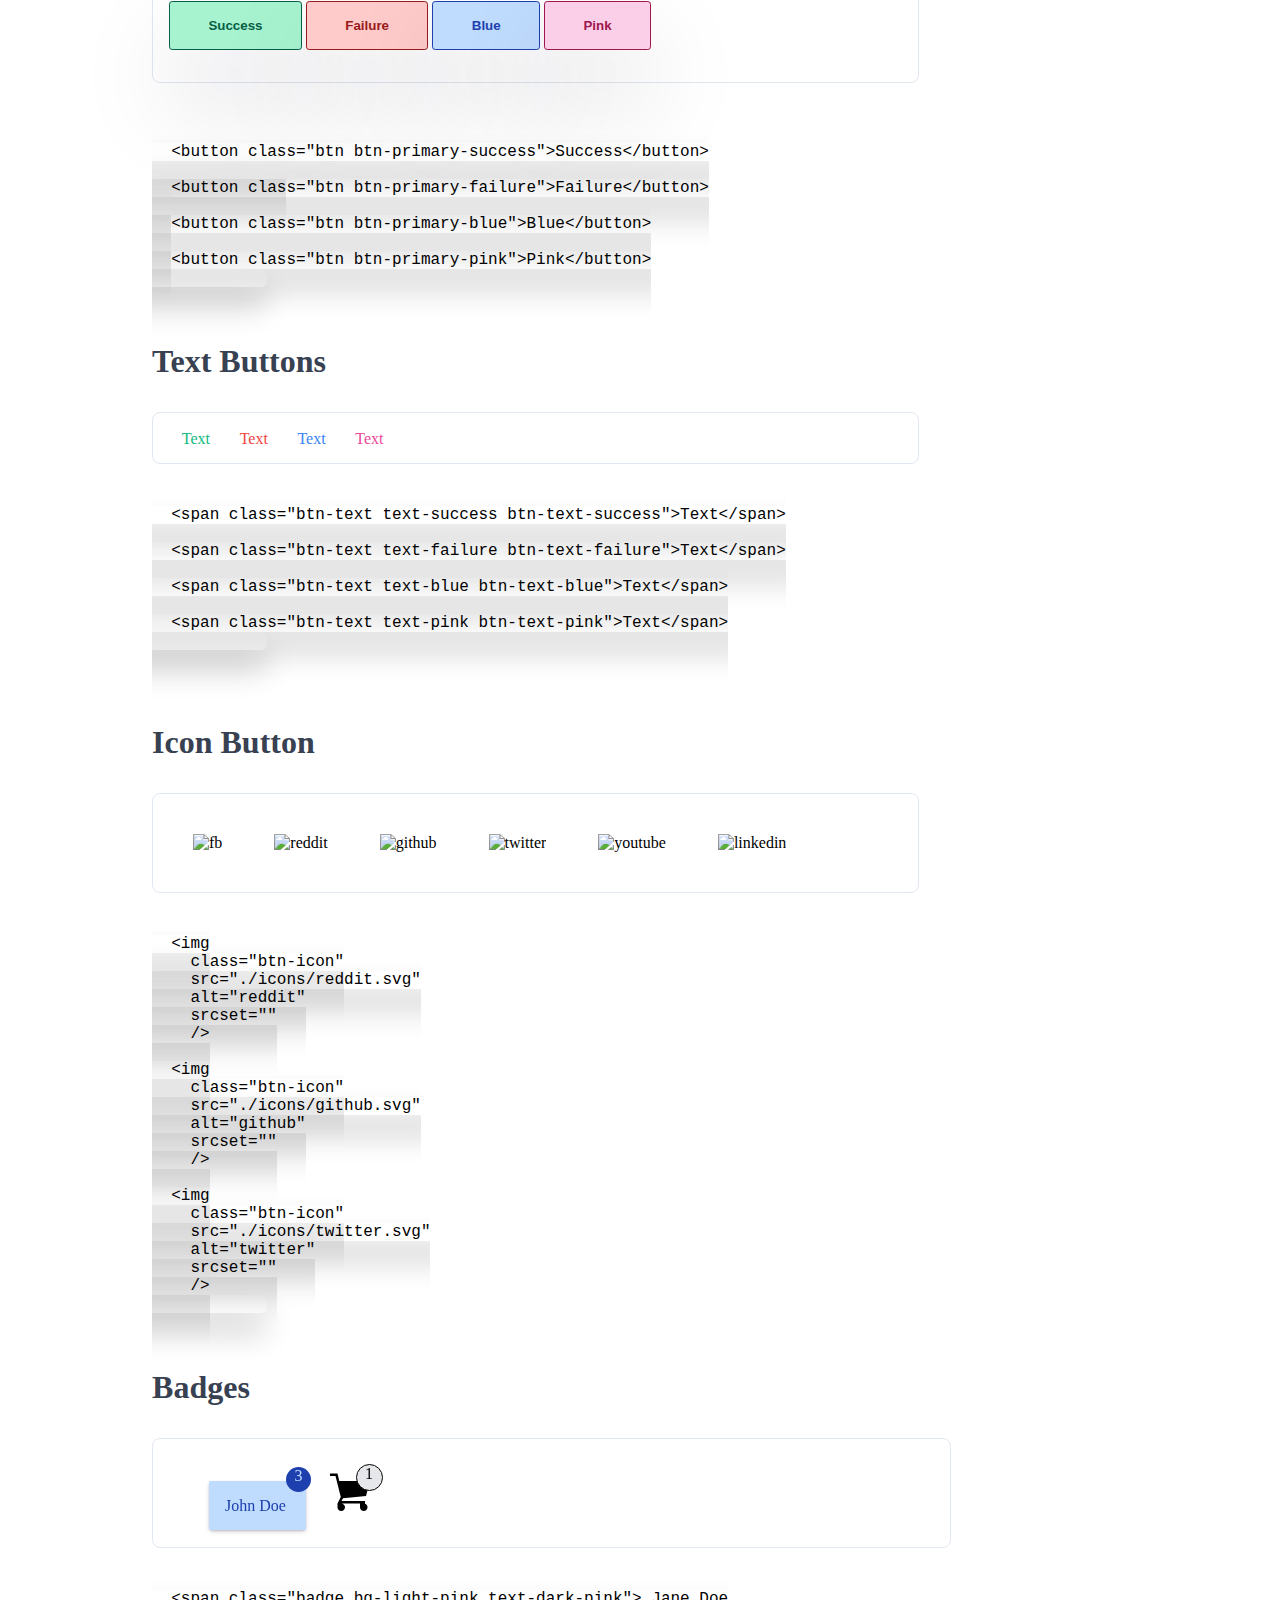
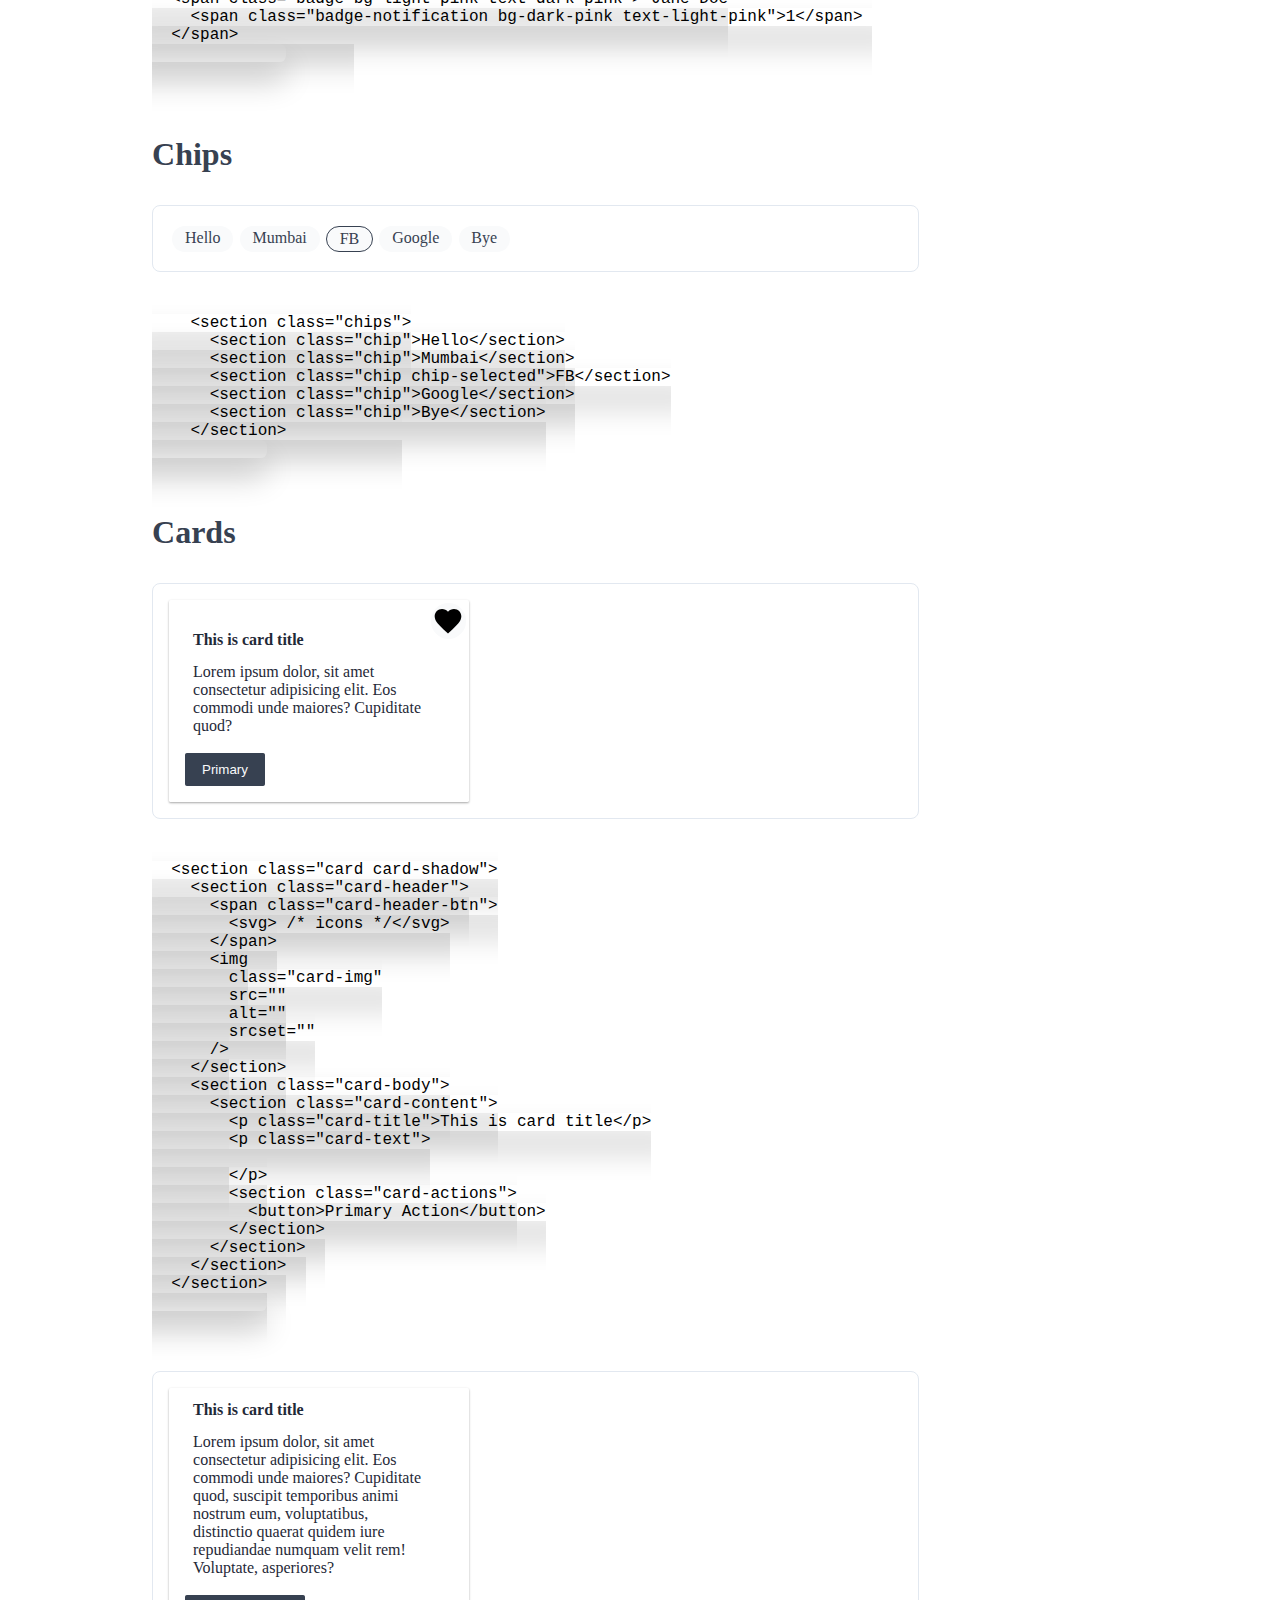
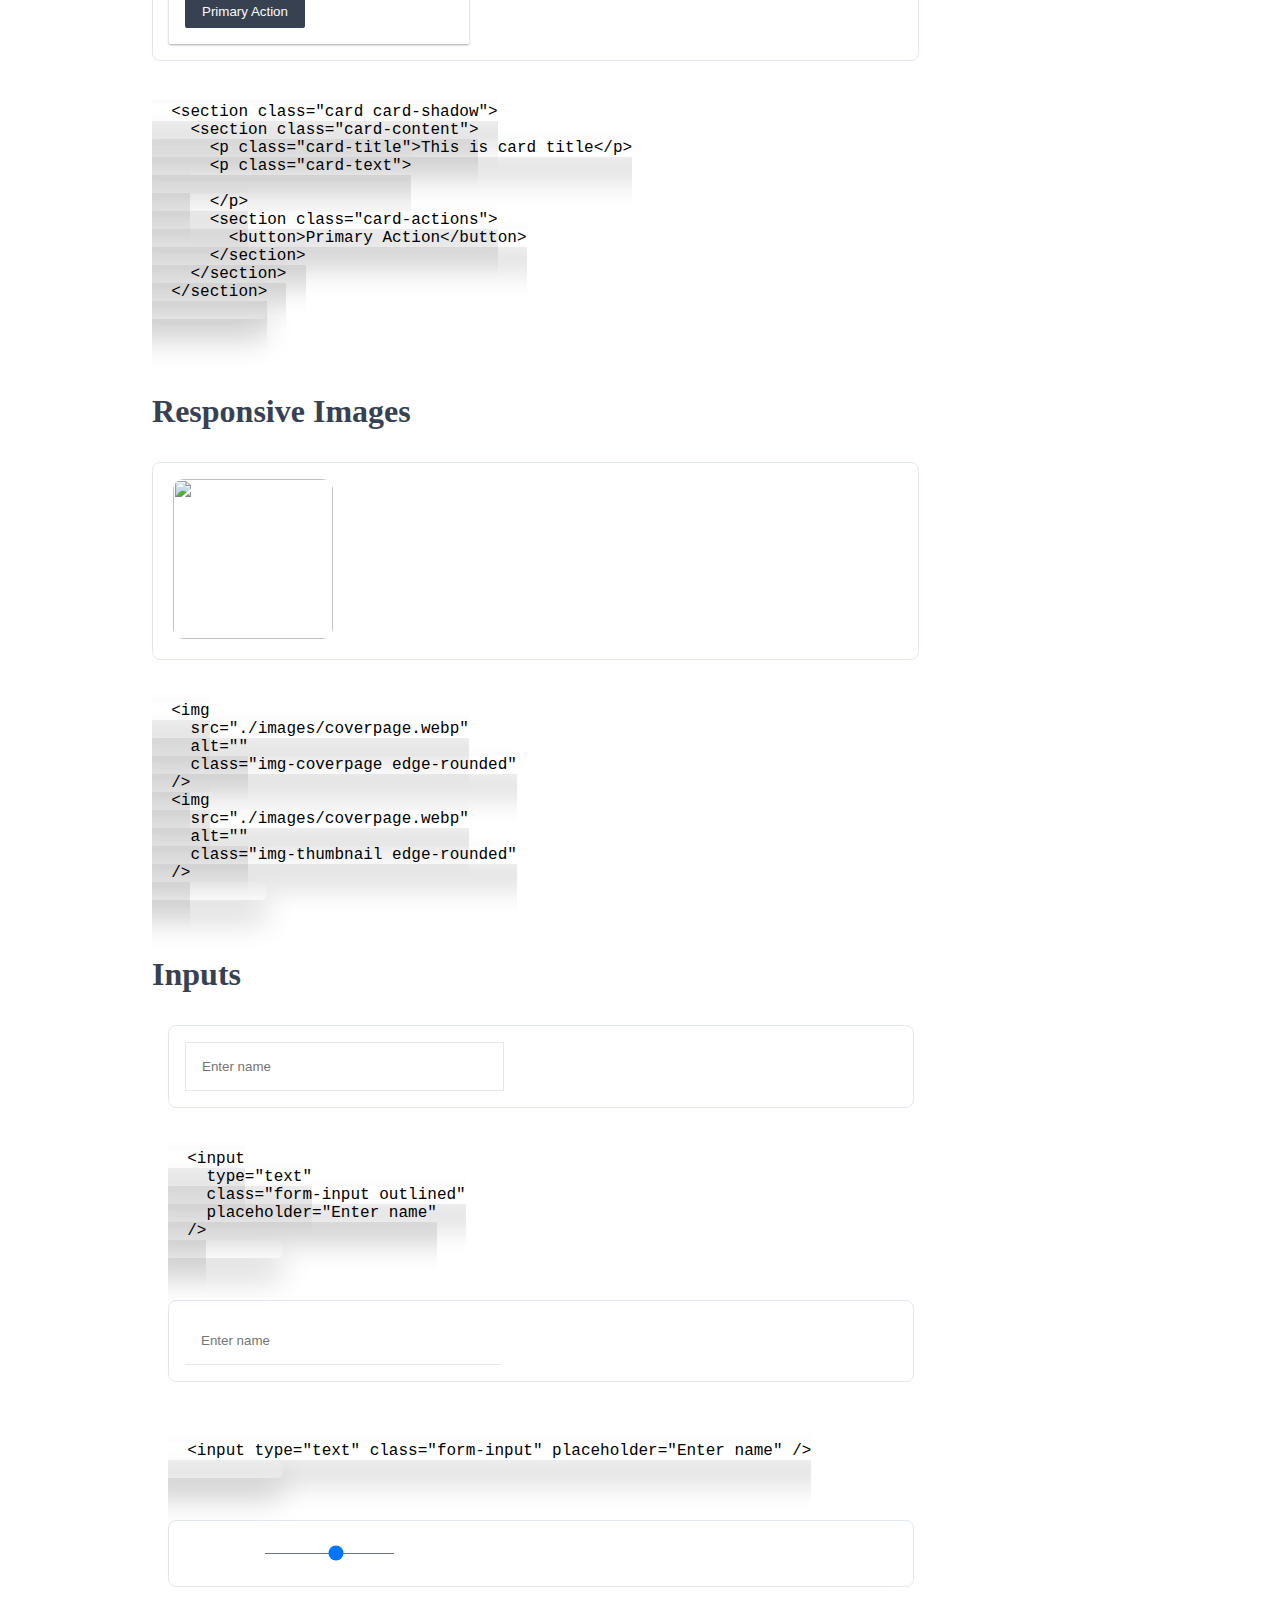
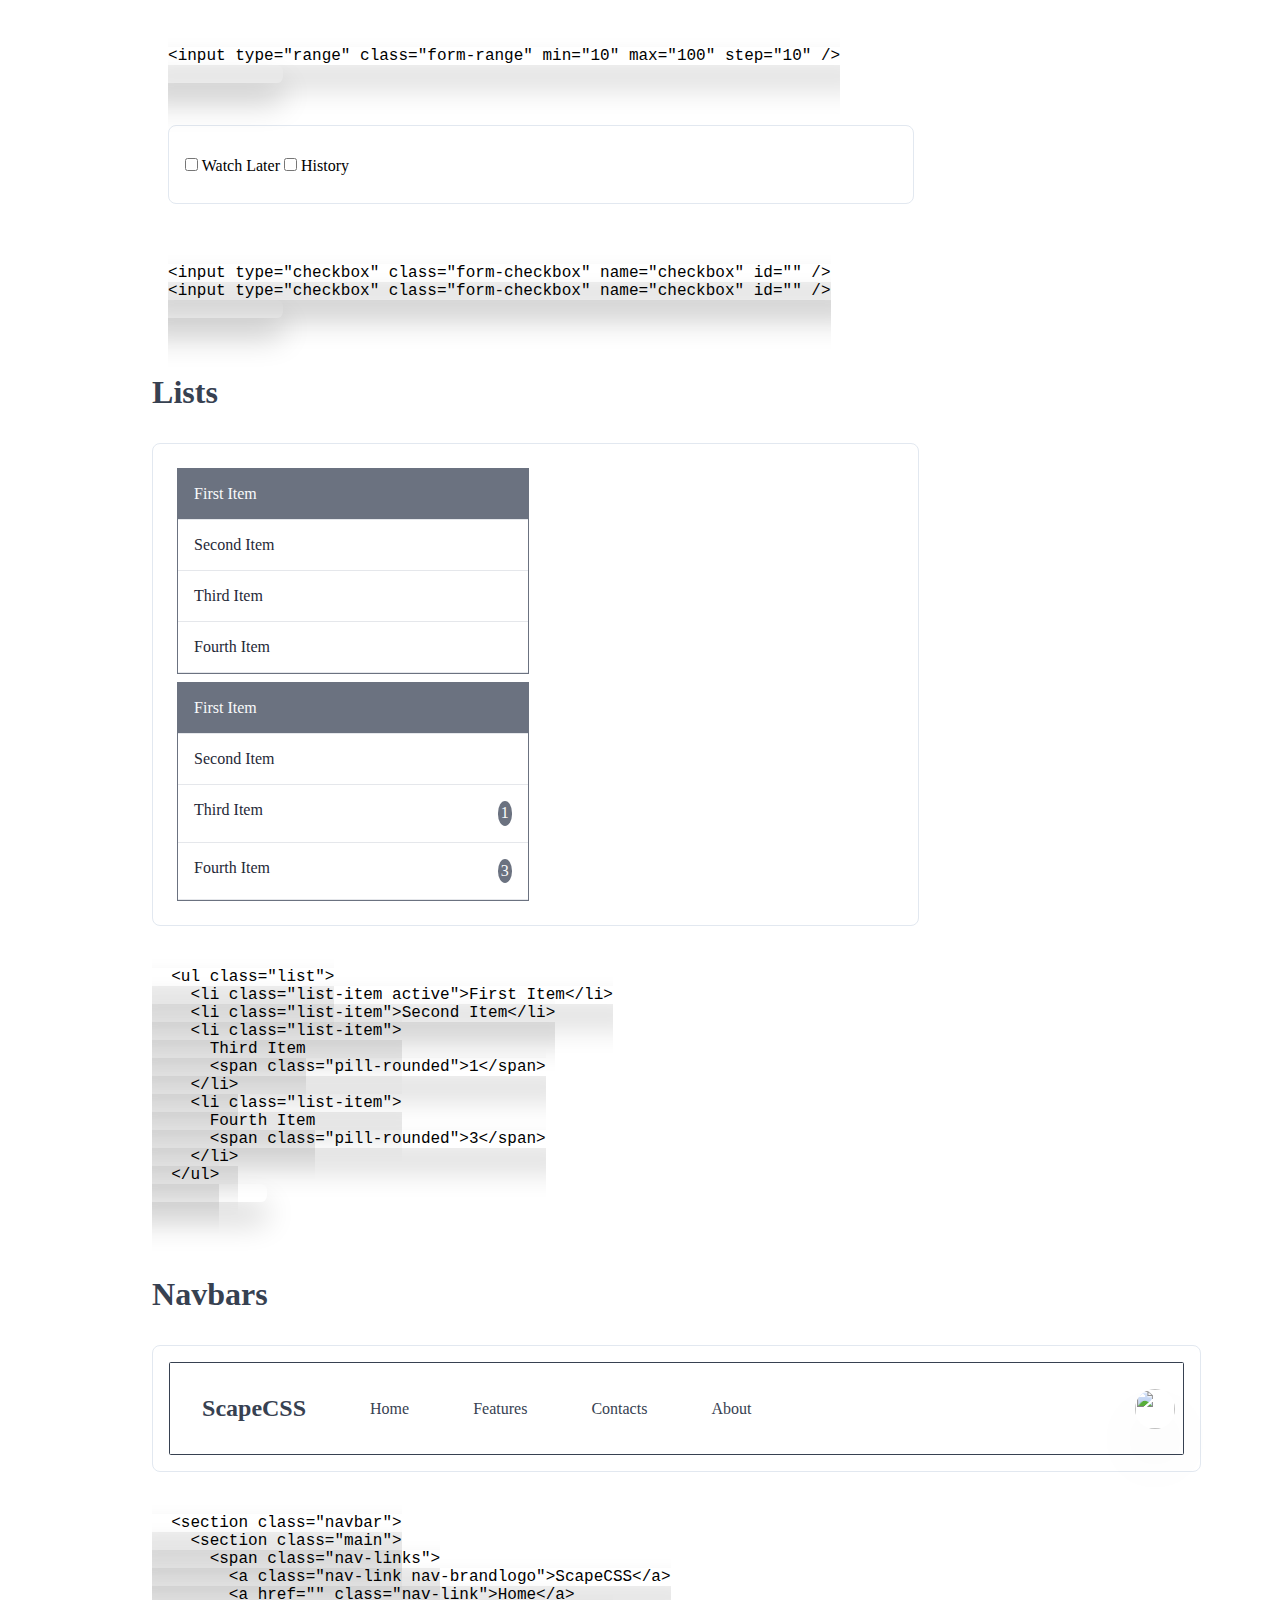
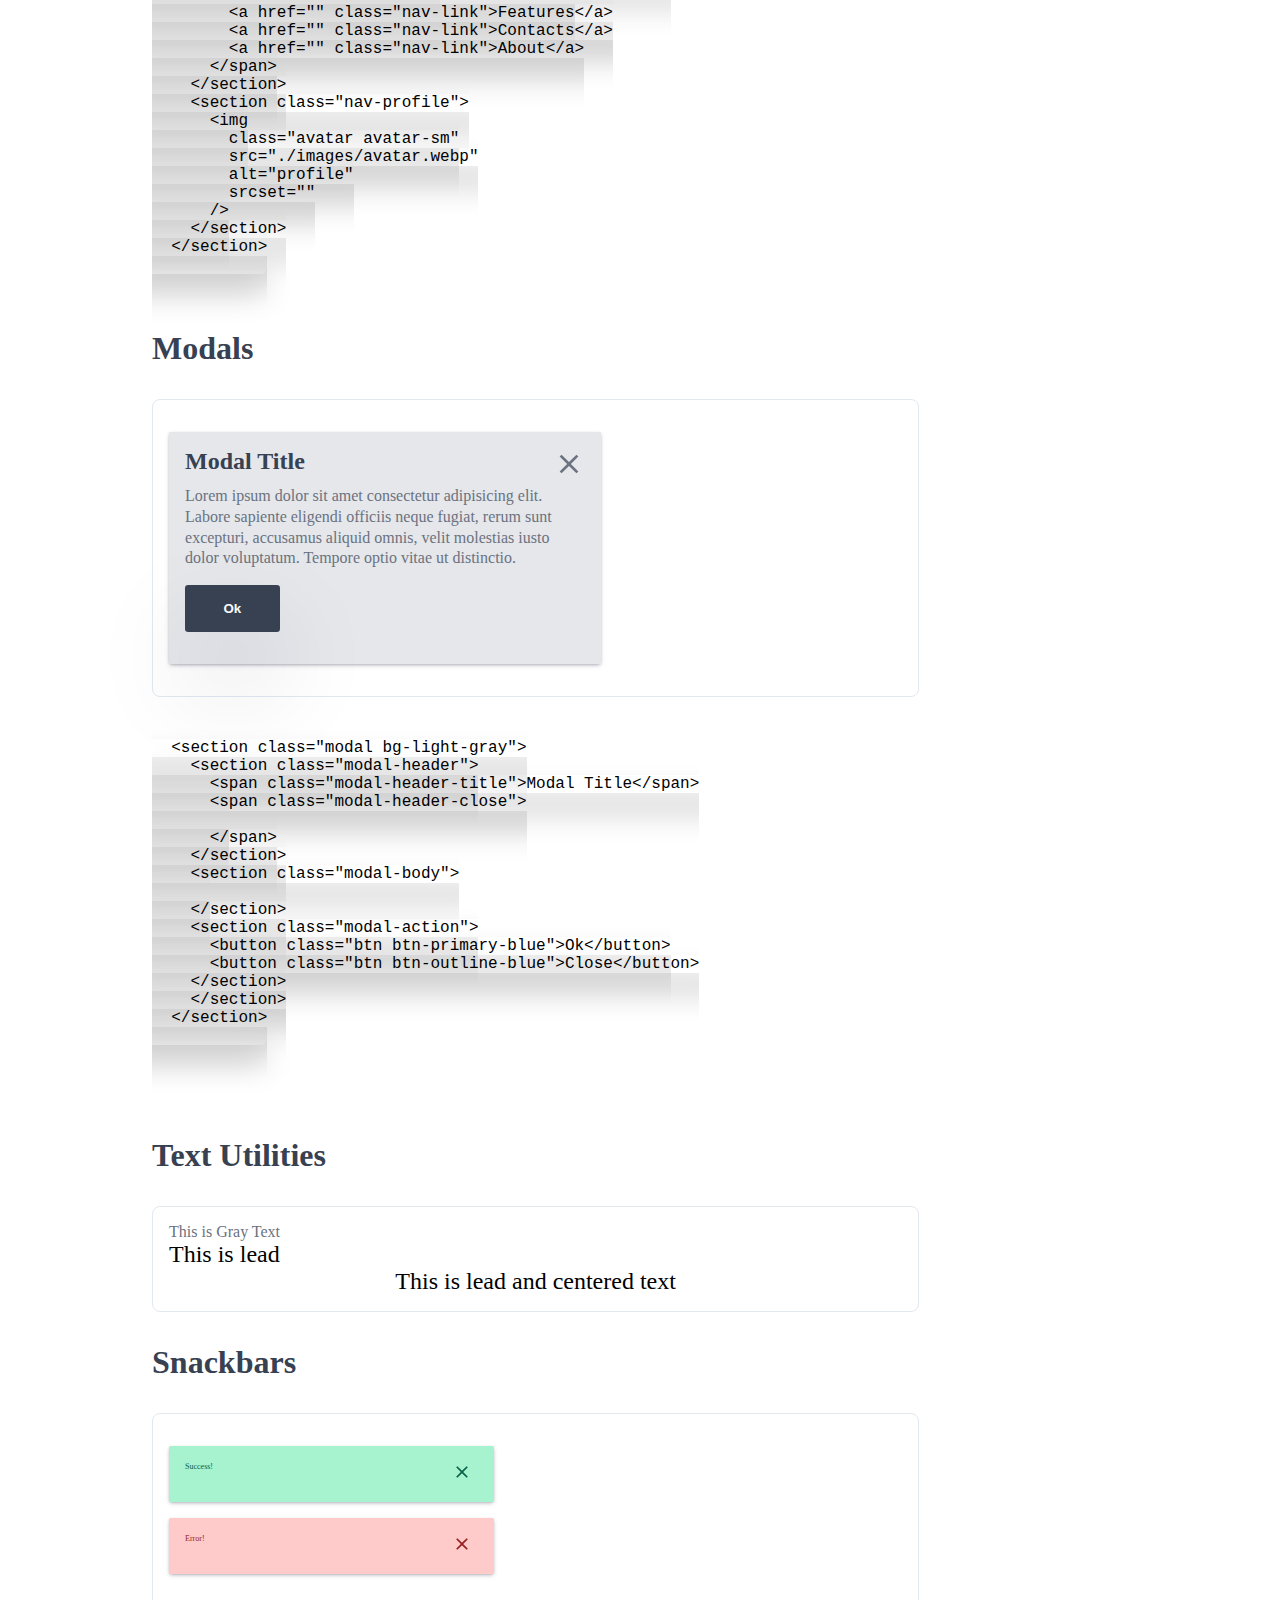
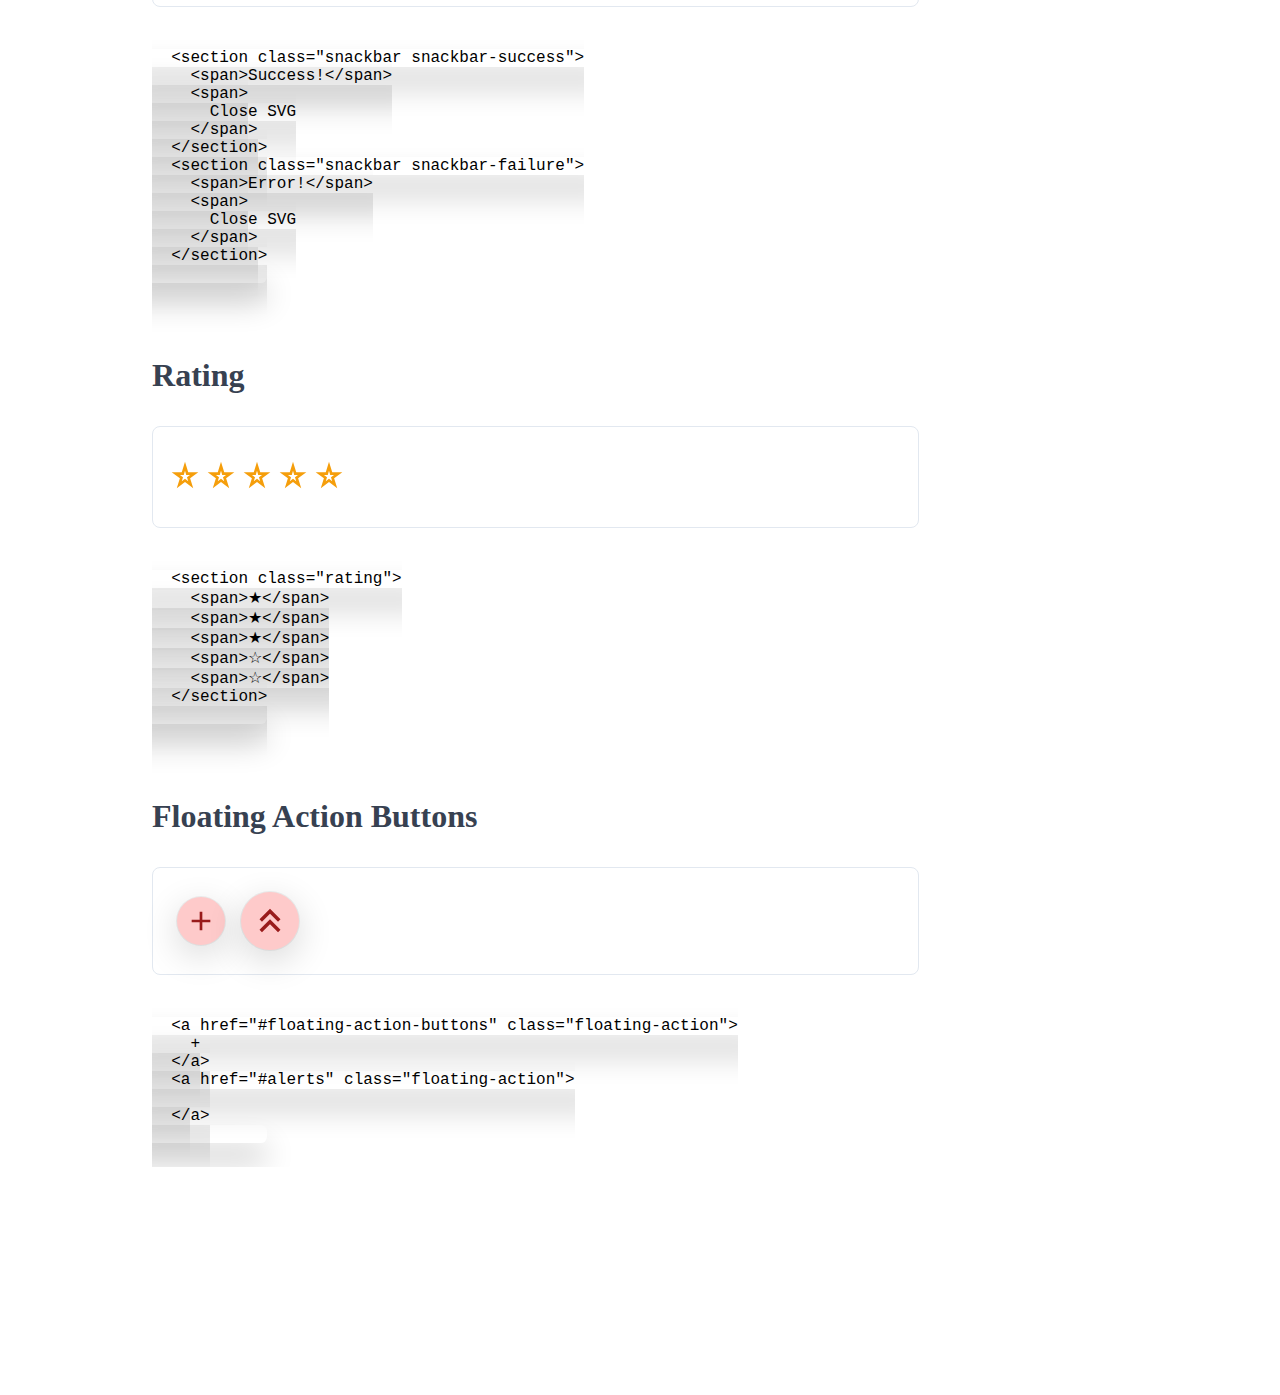
==== commit dc44b5cd: "Feat: Added checkboxes" ====
--- a/documentation.html
+++ b/documentation.html
@@ -540,6 +540,20 @@
             </code></pre>
           </section>
           <br />
+
+          <section class="doc-outline">
+            <input type="checkbox" class="form-checkbox" name="checkbox" id="">
+            <span>Watch Later</span>
+            <input type="checkbox" class="form-checkbox" name="checkbox" id="">
+            <span>History</span>
+          </section>
+          <br />
+          <section class="snippet">
+            <pre><code>
+&lt;input type="checkbox" class="form-checkbox" name="checkbox" id="" />
+&lt;input type="checkbox" class="form-checkbox" name="checkbox" id="" />
+            </code></pre>
+          </section>
         </section>
 
         <!-- lists -->
--- a/styles/components.css
+++ b/styles/components.css
@@ -340,8 +340,8 @@
 }
 
 .card-title {
-  font-weight: bolder;
-  font-size: 1.3rem;
+  font-weight: bold;
+  font-size: 1rem;
   padding: 0.8rem 1.5rem;
 }
 .card-text {
@@ -559,7 +559,7 @@
     rgba(0, 0, 0, 0.3) 0px 1px 3px -1px;
 }
 .snackbar > *:first-child {
-  font-size: 1.2rem;
+  font-size: 0.5rem;
 }
 .snackbar > *:last-child {
   cursor: pointer;
